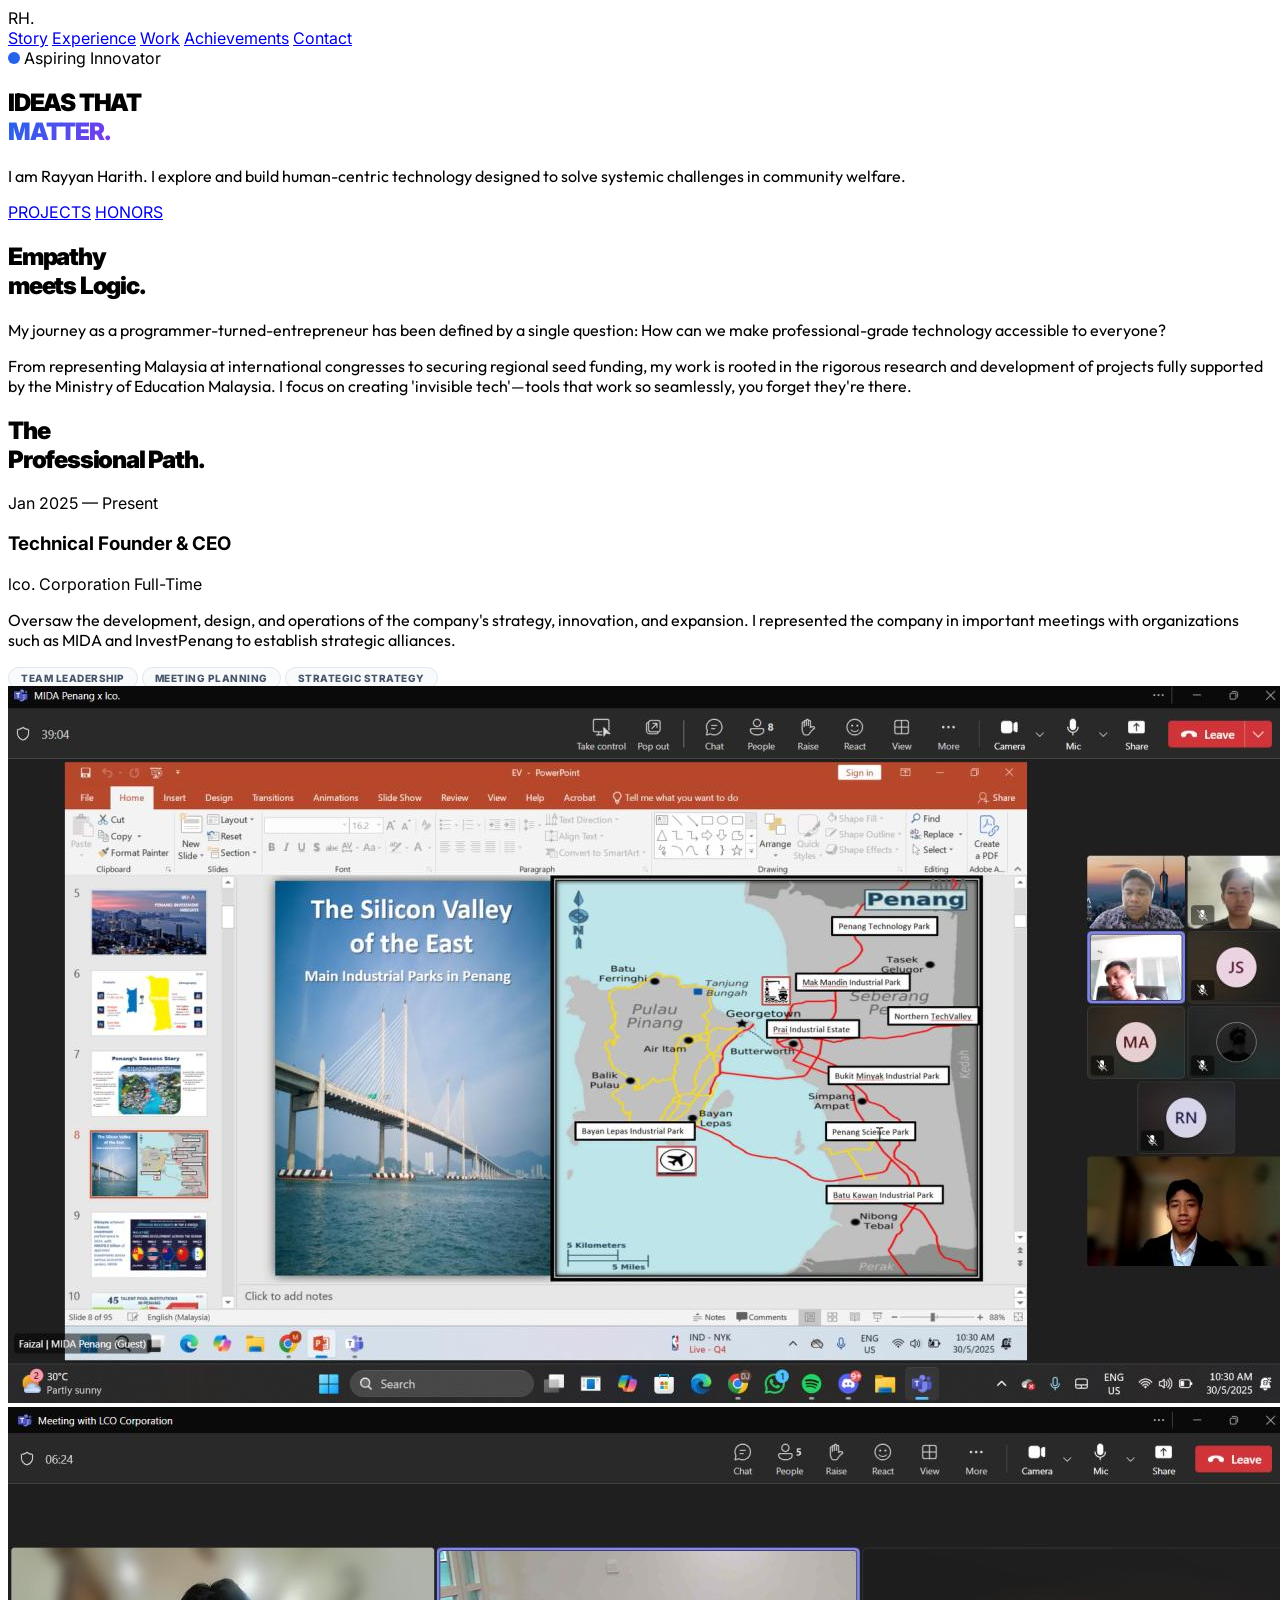
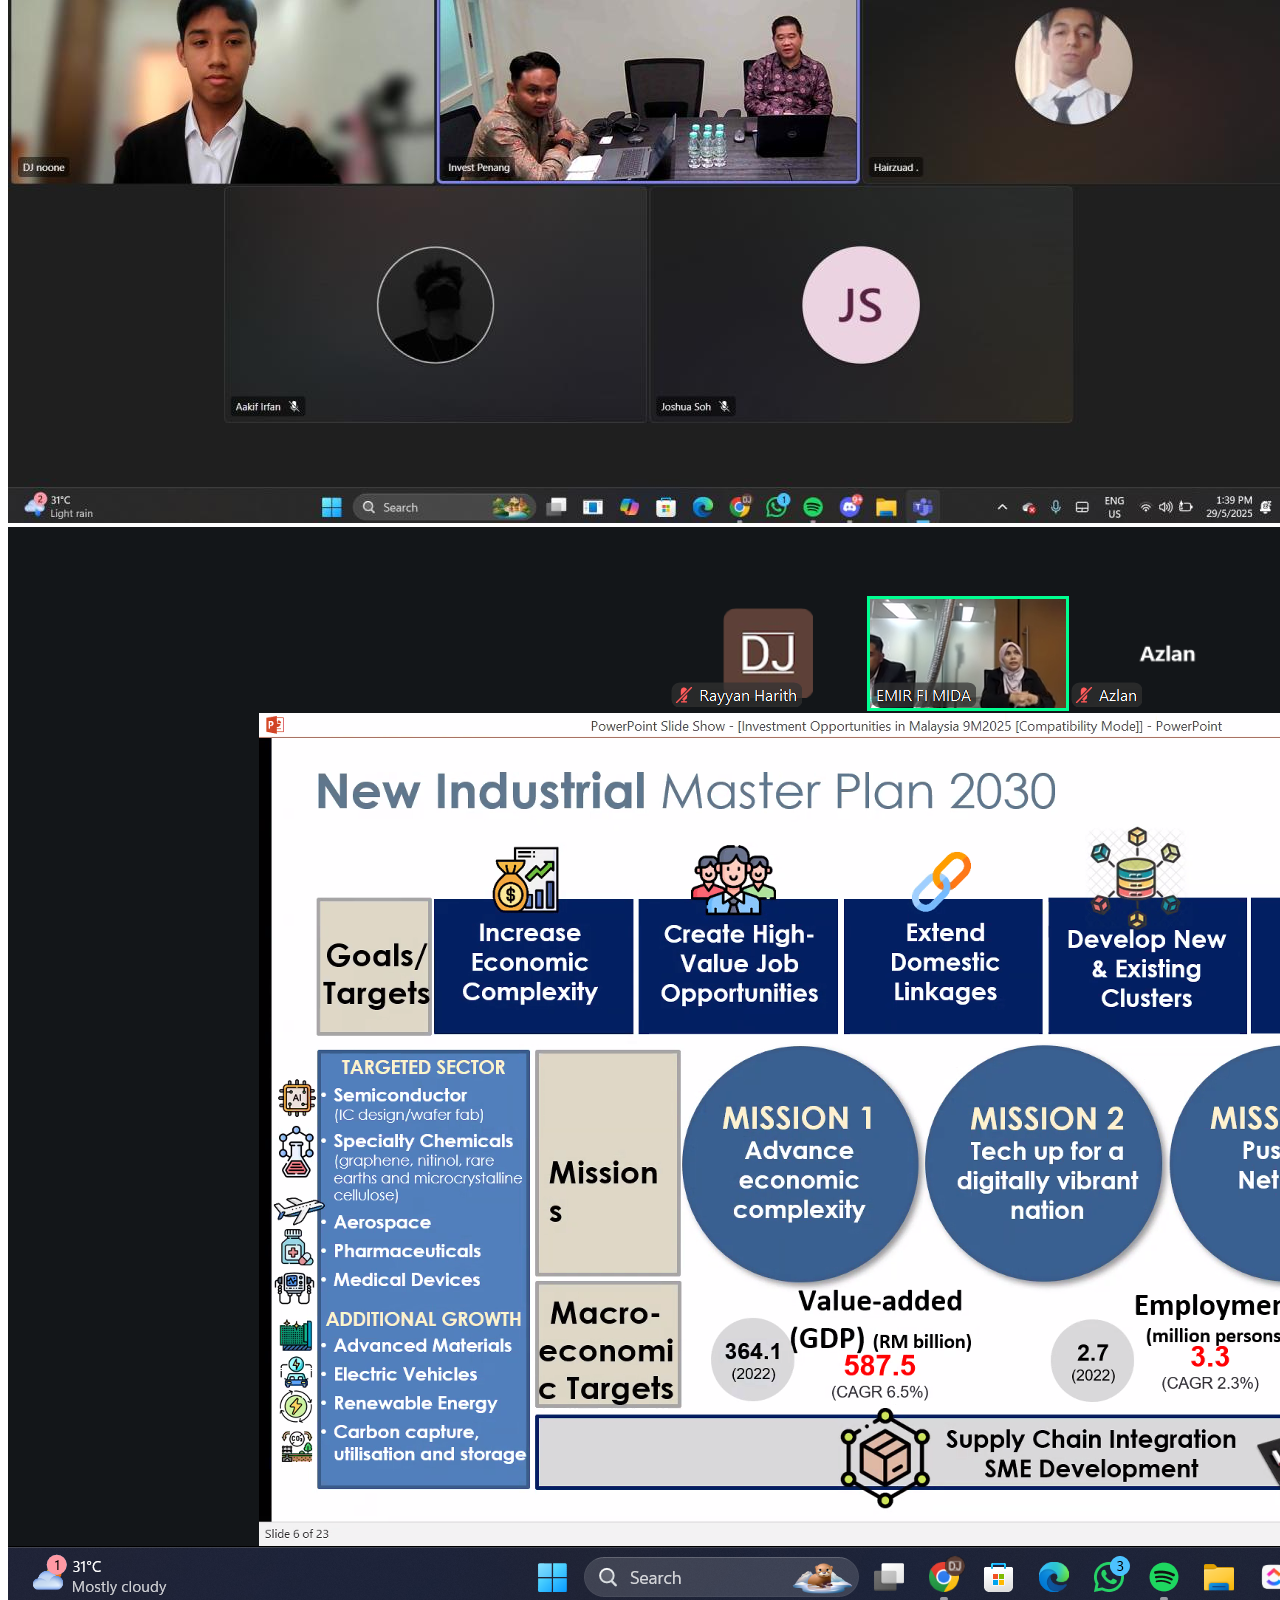
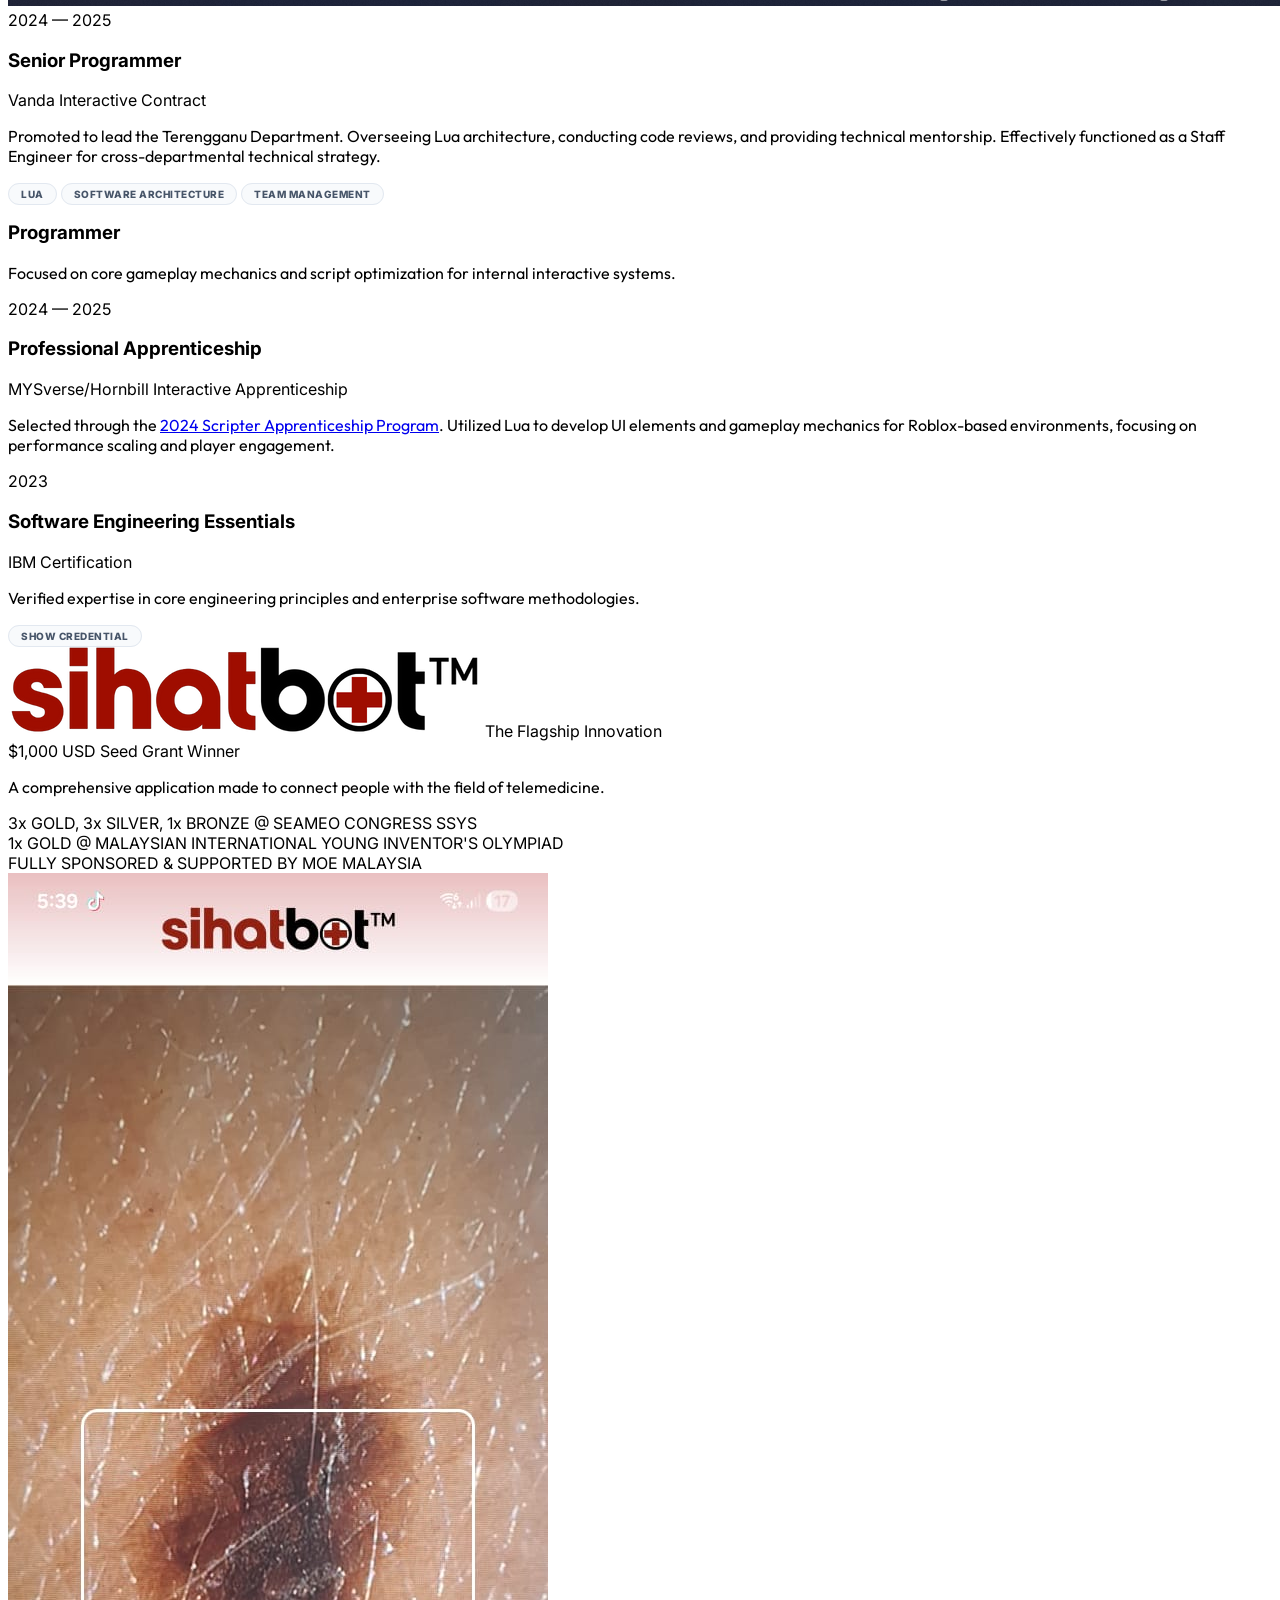
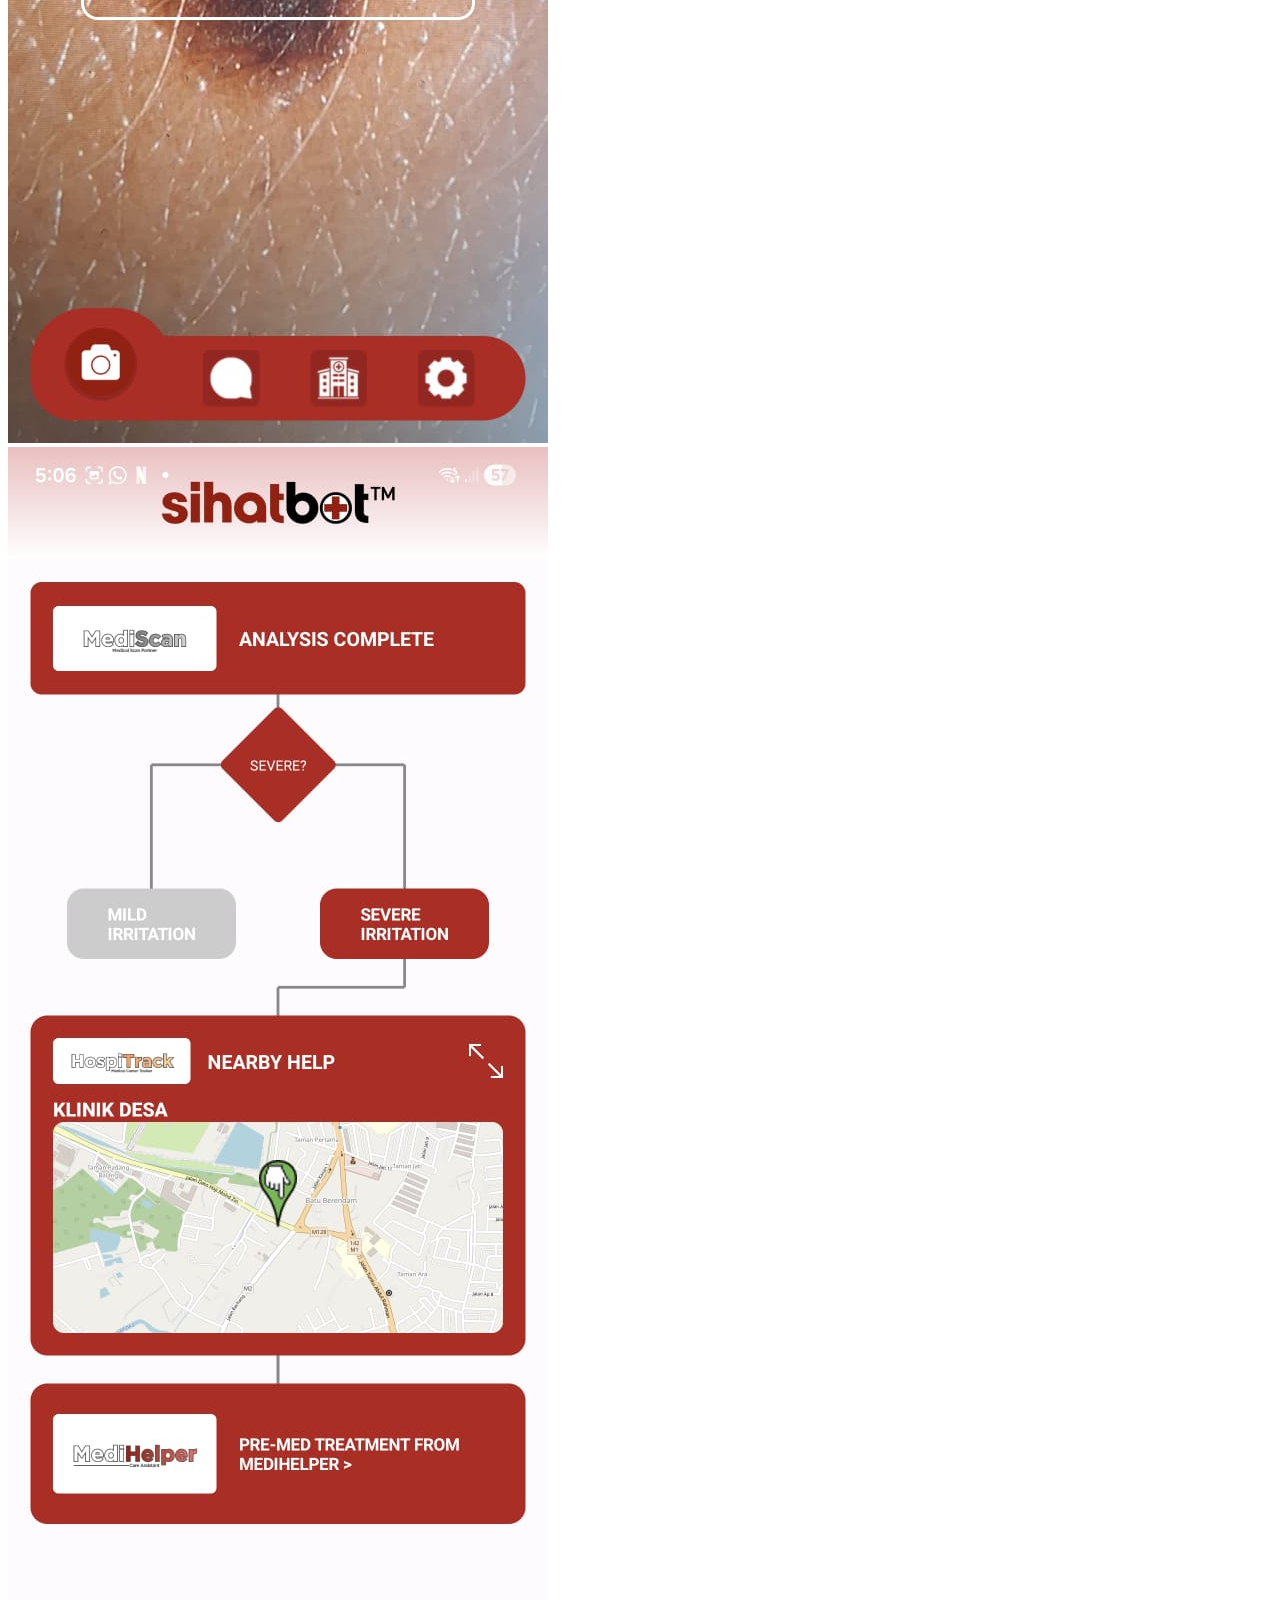
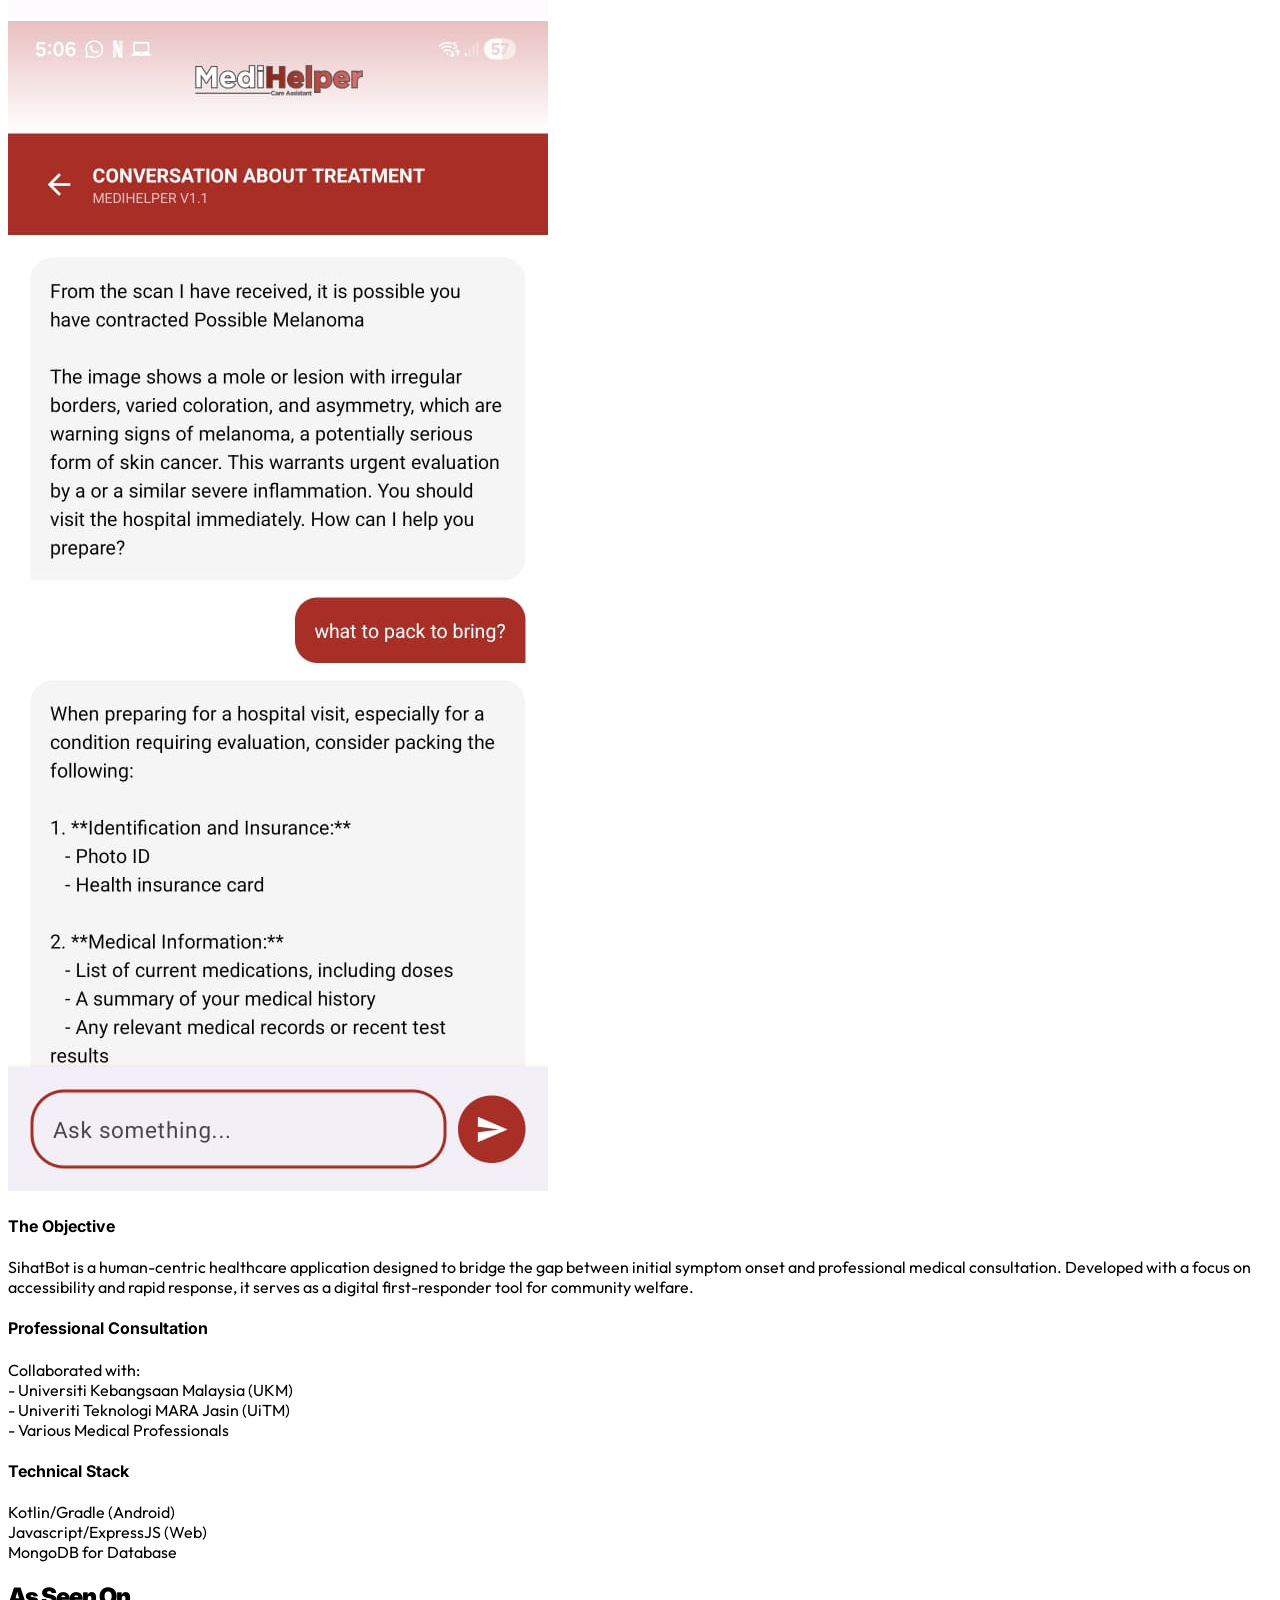
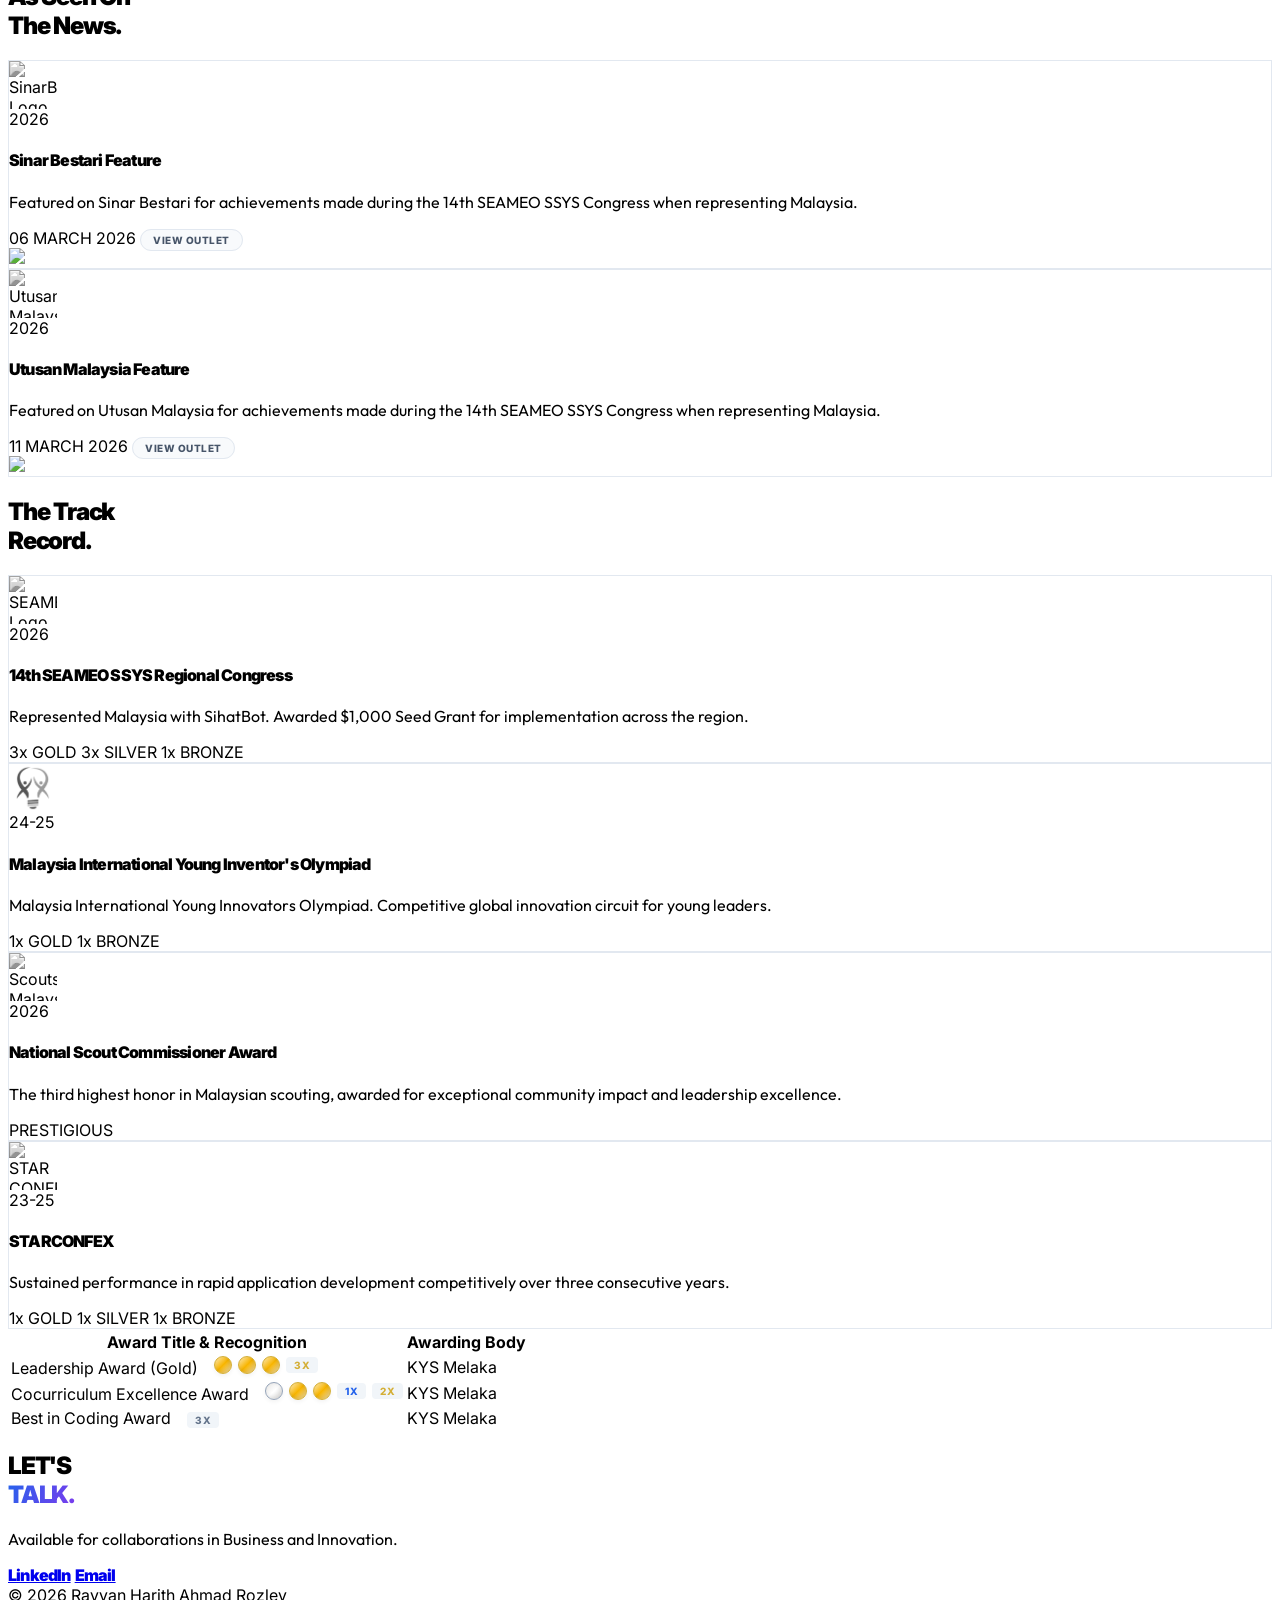
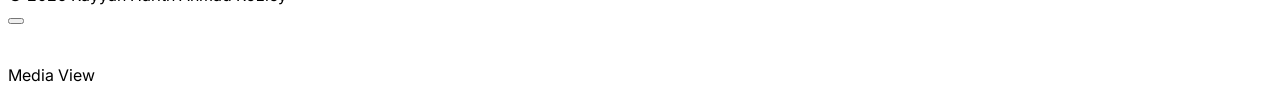
==== index.html @ 5ea983c1 "Update index.html" ====
<!DOCTYPE html>
<html lang="en">

<head>
    <meta charset="UTF-8">
    <meta name="viewport" content="width=device-width, initial-scale=1.0">
    <title>Rayyan Harith Ahmad Rozley</title>
    <script src="https://cdn.tailwindcss.com"></script>
    <script src="https://unpkg.com/lucide@latest"></script>
    <link rel="icon" type="image/png" href="/img/favicon.png">

    <meta name="description"
        content="Official site of Rayyan Harith Ahmad Rozley. CEO of lco. Corporation, Senior Programmer, Entrepreneur, Inventor, and student from Kolej Yayasan Saad Melaka.">
    <link rel="canonical" href="https://www.rayyanharith.me/" />

    <script type="application/ld+json">
{
  "@context": "https://schema.org",
  "@type": "Person",
  "name": "Rayyan Harith Ahmad Rozley",
  "givenName": "Rayyan Harith",
  "familyName": "Ahmad Rozley",
  "url": "https://www.rayyanharith.me/",
  "jobTitle": "CEO & Award-Winning Inventor",
  "worksFor": {
    "@type": "Organization",
    "name": "lco. Corporation",
    "alternateName": "lco."
  },
  "memberOf": [
    {
      "@type": "Organization",
      "name": "Kolej Yayasan Saad (KYS)",
      "alternateName": "KYS Melaka"
    },
    {
      "@type": "Organization",
      "name": "lco. Corporation"
    }
  ],
  "award": [
    "National Scout Commissioner Award",
    "SEAMEO Young Scientist 2026",
    "Multiple STEM Awards"
  ],
  "sameAs": [
    "https://www.kosmo.com.my/2026/04/01/kejayaan-besar-kysm-di-peringkat-asean/",
    "https://www.linkedin.com/in/rayyan-harith-ahmad-rozley-322770290/",
    "https://www.wikidata.org/wiki/Q138653544",
    "https://www.lcocorp.com/",
    "https://commons.wikimedia.org/wiki/File:Picture_of_Rayyan_Harith.jpg",
    "https://upload.wikimedia.org/wikipedia/commons/a/a6/Picture_of_Rayyan_Harith.jpg",
    "https://commons.wikimedia.org/wiki/File:Alt_Picture_of_Rayyan_Harith.jpg",
    "https://www.google.com/search?kgmid=/g/11n9d56kb6",
    "https://jpnmelaka.moe.gov.my/laporan-kejayaan/kolej-yayasan-saad-melaka-14th-regional-congress-search-for-seameo-young-scientists-ssys-2026",
    "https://www.utusan.com.my/nasional/2026/03/pelajar-kolej-yayasan-saad-cemerlang-saintis-muda-seameo-2026/",
    "https://sinarbestari.sinarharian.com.my/article/649173/sekolah-menengah/dua-pelajar-kysm-melaka-juara-ssys-2026-bukti-anak-malaysia-mampu-berinovasi/dua-pelajar-kysm-melaka-juara-ssys-2026-bukti-anak-malaysia-mampu-berinovasi"
  ],
  "description": "Rayyan Harith Ahmad Rozley is a multi-award winning student from Kolej Yayasan Saad Melaka and the Chief Executive Officer of lco. Corporation."
}
</script>

    <link
        href="https://fonts.googleapis.com/css2?family=Inter:wght@400;700;800;900&family=Outfit:wght@300;400;600&display=swap"
        rel="stylesheet">
    <link rel="stylesheet" href="style.css">
</head>

<body class="selection:bg-black selection:text-white">

    <!-- Minimalist Nav -->
    <nav
        class="fixed w-full z-50 bg-white/80 backdrop-blur-md border-b border-slate-100 py-6 px-8 md:px-16 flex justify-between items-center">
        <div class="text-4xl font-black tracking-tighter">RH<span class="text-blue-600">.</span></div>
        <div class="hidden md:flex space-x-12 text-[13px] font-bold uppercase tracking-widest">
            <a href="#about" class="nav-link">Story</a>
            <a href="#experience" class="nav-link">Experience</a>
            <a href="#projects" class="nav-link">Work</a>
            <a href="#awards" class="nav-link">Achievements</a>
            <a href="#contact"
                class="px-6 py-2 bg-black text-white rounded-full hover:bg-blue-600 transition-all">Contact</a>
        </div>
    </nav>

    <!-- Impact Hero -->
    <section class="min-h-screen flex flex-col justify-center px-8 md:px-16 pt-20">
        <div class="max-w-6xl">
            <div class="reveal active">
                <div class="flex items-center gap-3 mb-8">
                    <span class="big-dot"></span>
                    <span class="text-sm font-bold uppercase tracking-[0.3em] text-slate-400">Aspiring Innovator</span>
                </div>
                <h1 class="text-6xl md:text-[10vw] display-font leading-[0.9] mb-10">
                    IDEAS THAT <br><span class="text-pop">MATTER.</span>
                </h1>
                <div class="grid md:grid-cols-2 gap-10 items-end">
                    <p class="text-xl md:text-2xl body-font text-slate-500 leading-relaxed font-light">
                        I am Rayyan Harith. I explore and build <span class="text-black font-semibold">human-centric
                            technology</span> designed to solve systemic challenges in community welfare.
                    </p>
                    <div class="flex gap-6">
                        <a href="#projects"
                            class="text-sm font-black border-b-2 border-black pb-1 hover:text-blue-600 hover:border-blue-600 transition-all">PROJECTS</a>
                        <a href="#awards"
                            class="text-sm font-black border-b-2 border-black pb-1 hover:text-blue-600 hover:border-blue-600 transition-all">HONORS</a>
                    </div>
                </div>
            </div>
        </div>
    </section>

    <!-- Narrative Section -->
    <section id="about" class="py-32 px-8 md:px-16 bg-slate-50">
        <div class="max-w-6xl mx-auto grid md:grid-cols-2 gap-20">
            <div class="reveal">
                <h2 class="text-4xl md:text-5xl display-font mb-6">Empathy <br>meets Logic.</h2>
                <div class="h-1.5 w-24 bg-blue-600"></div>
            </div>
            <div class="reveal body-font text-lg text-slate-600 leading-relaxed space-y-6">
                <p>
                    My journey as a programmer-turned-entrepreneur has been defined
                    by a single question: How can we make professional-grade technology accessible to everyone?
                </p>
                <p>
                    From representing Malaysia at international congresses to securing regional seed funding, my work is
                    rooted in the rigorous research and development of projects fully supported by the <span
                        class="text-black font-bold">Ministry of
                        Education Malaysia</span>. I focus on creating 'invisible tech'—tools that work so seamlessly,
                    you forget
                    they're there.
                </p>
            </div>
        </div>
    </section>

    <!-- Experience Section -->
    <section id="experience" class="py-32 px-8 md:px-16 bg-white">
        <div class="max-w-6xl mx-auto">
            <!-- Section Header -->
            <div class="mb-20 reveal">
                <h2 class="text-5xl md:text-7xl display-font italic uppercase leading-none">The <br>Professional Path.
                </h2>
            </div>

            <div class="space-y-16">
                <!-- 1. Group CEO Role -->
                <div class="reveal grid md:grid-cols-12 gap-8 border-b border-slate-100 pb-16">
                    <div class="md:col-span-3">
                        <span class="text-sm font-black text-blue-600 uppercase tracking-widest">Jan 2025 —
                            Present</span>
                    </div>
                    <div class="md:col-span-9">
                        <div class="flex flex-wrap items-center gap-4 mb-4">
                            <h3 class="text-2xl font-black uppercase tracking-tight">Technical Founder & CEO</h3>
                            <div class="flex gap-2">
                                <span class="px-3 py-1 bg-blue-600 text-white text-[10px] font-bold rounded-full">lco.
                                    Corporation</span>
                                <span class="px-3 py-1 bg-slate-100 text-[10px] font-bold rounded-full">Full-Time</span>
                            </div>
                        </div>
                        <p class="body-font text-slate-500 max-w-2xl mb-6">
                            Oversaw the development, design, and operations of the company's strategy, innovation, and
                            expansion. I represented the company in important meetings with organizations such as MIDA
                            and InvestPenang to establish strategic alliances.
                        </p>

                        <div class="flex flex-wrap gap-2 mb-8">
                            <span class="skill-tag">Team Leadership</span>
                            <span class="skill-tag">Meeting Planning</span>
                            <span class="skill-tag">Strategic Strategy</span>
                        </div>

                        <!-- Meeting Gallery Grid -->
                        <div class="grid grid-cols-1 md:grid-cols-3 gap-4">
                            <!-- Image 1 -->
                            <div class="group relative aspect-video bg-slate-100 rounded-xl overflow-hidden border border-slate-200 cursor-pointer"
                                onclick="openLightbox(this)" data-title="Meeting with MIDA Penang"
                                data-desc="In this meeting with MIDA (Malaysian Investment Development Authority) Penang, we explored Penang’s strategic role in attracting foreign investors to Malaysia, with a strong focus on the rapidly evolving EV landscape and its integration potential.<br><br>Grateful for the valuable insights shared by:<br>- Mr. Muhammad Ghaddaffi Sardar Mohamed, Director – MIDA Penang">
                                <img src="/img/midapenang_image.png" alt="MIDA Meeting"
                                    class="w-full h-full object-cover group-hover:scale-105 transition-transform duration-500">
                                <div
                                    class="absolute inset-0 bg-black/20 opacity-0 group-hover:opacity-100 transition-opacity flex items-center justify-center">
                                    <i data-lucide="maximize-2" class="text-white w-5 h-5"></i>
                                </div>
                            </div>

                            <!-- Image 2 -->
                            <div class="group relative aspect-video bg-slate-100 rounded-xl overflow-hidden border border-slate-200 cursor-pointer"
                                onclick="openLightbox(this)" data-title="Meeting with InvestPenang"
                                data-desc="Discussed Malaysia's strategies to attract foreign investors and Penang's transformative role in growth.<br><br>Insights shared by:<br>- Mr. Lee Yoeu Chek, Vice President, Head – Manufacturing Development<br>- Mr. Muhammad Amirul Faiz Hussin, Executive – Manufacturing Development">
                                <img src="/img/investpenang_image.png" alt="InvestPenang Meeting"
                                    class="w-full h-full object-cover group-hover:scale-105 transition-transform duration-500">
                                <div
                                    class="absolute inset-0 bg-black/20 opacity-0 group-hover:opacity-100 transition-opacity flex items-center justify-center">
                                    <i data-lucide="maximize-2" class="text-white w-5 h-5"></i>
                                </div>
                            </div>

                            <!-- Image 3 -->
                            <div class="group relative aspect-video bg-slate-100 rounded-xl overflow-hidden border border-slate-200 cursor-pointer"
                                onclick="openLightbox(this)" data-title="MIDA Foreign Investment Division"
                                data-desc="Strategic discussion with the Foreign Investment Division of MIDA regarding matters about foreign investments and potential internation outreach with the UAE.<br><br>Insights shared by:<br>- Mdm. Siti Runiza Mohd. Zaini, Deputy Director – MIDA Foreign Investment Division<br>- Mr. Wan Ahmad Emir Faiz Hishamnuri, Administrative Officer – MIDA Foreign Investment Division">
                                <img src="/img/midafid_image.png" alt="MIDA FID"
                                    class="w-full h-full object-cover group-hover:scale-105 transition-transform duration-500">
                                <div
                                    class="absolute inset-0 bg-black/20 opacity-0 group-hover:opacity-100 transition-opacity flex items-center justify-center">
                                    <i data-lucide="maximize-2" class="text-white w-5 h-5"></i>
                                </div>
                            </div>
                        </div>
                    </div>
                </div>

                <!-- 2. Programming Career Path (Nested Timeline) -->
                <div class="reveal grid md:grid-cols-12 gap-8 border-b border-slate-100 pb-16">
                    <div class="md:col-span-3">
                        <span class="text-sm font-black text-slate-400 uppercase tracking-widest">2024 — 2025</span>
                    </div>

                    <div class="md:col-span-9">
                        <!-- Senior Role -->
                        <div class="relative pl-8 mb-12">
                            <div class="absolute left-0 top-3 bottom-[-48px] w-0.5 bg-slate-200"></div>
                            <div
                                class="absolute left-[-3px] top-3 w-2 h-2 rounded-full bg-blue-600 border-2 border-white ring-2 ring-blue-100">
                            </div>

                            <div class="flex flex-wrap items-center gap-3 mb-3">
                                <h3 class="text-2xl font-black uppercase tracking-tight">Senior Programmer</h3>
                                <div class="flex gap-2">
                                    <span
                                        class="px-3 py-1 bg-blue-600 text-white text-[10px] font-bold rounded-full">Vanda
                                        Interactive</span>
                                    <span
                                        class="px-3 py-1 bg-slate-100 text-[10px] font-bold rounded-full">Contract</span>
                                </div>
                            </div>

                            <p class="body-font text-slate-500 max-w-2xl text-sm leading-relaxed mb-4">
                                Promoted to lead the Terengganu Department. Overseeing Lua architecture, conducting code
                                reviews, and providing technical mentorship. Effectively functioned as a Staff Engineer
                                for cross-departmental technical strategy.
                            </p>
                            <div class="flex flex-wrap gap-2">
                                <span class="skill-tag">Lua</span>
                                <span class="skill-tag">Software Architecture</span>
                                <span class="skill-tag">Team Management</span>
                            </div>
                        </div>

                        <!-- Previous Role -->
                        <div class="relative pl-8">
                            <div
                                class="absolute left-[-3px] top-2 w-2 h-2 rounded-full bg-slate-300 border-2 border-white">
                            </div>
                            <h3 class="text-lg font-bold text-slate-700 uppercase tracking-tight mb-1">Programmer</h3>
                            <p class="body-font text-slate-400 max-w-2xl text-sm">
                                Focused on core gameplay mechanics and script optimization for internal interactive
                                systems.
                            </p>
                        </div>
                    </div>
                </div>

                <!-- 3. Apprenticeship -->
                <div class="reveal grid md:grid-cols-12 gap-8 border-b border-slate-100 pb-16">
                    <div class="md:col-span-3">
                        <span class="text-sm font-black text-slate-400 uppercase tracking-widest">2024 — 2025</span>
                    </div>
                    <div class="md:col-span-9">
                        <div class="flex flex-wrap items-center gap-3 mb-4">
                            <h3 class="text-2xl font-black uppercase tracking-tight">Professional Apprenticeship</h3>
                            <div class="flex gap-2">
                                <span
                                    class="px-3 py-1 bg-blue-600 text-white text-[10px] font-bold rounded-full">MYSverse/Hornbill
                                    Interactive</span>
                                <span
                                    class="px-3 py-1 bg-slate-100 text-[10px] font-bold rounded-full">Apprenticeship</span>
                            </div>
                        </div>
                        <p class="body-font text-slate-500 max-w-2xl mb-6">
                            Selected through the <u><a href="https://dev.mysver.se/sap-2024/">2024 Scripter
                                    Apprenticeship Program</a></u>. Utilized Lua to develop UI
                            elements and gameplay mechanics for Roblox-based environments, focusing on performance
                            scaling and player engagement.
                        </p>
                    </div>
                </div>

                <!-- 4. Certification -->
                <div class="reveal grid md:grid-cols-12 gap-8 pb-12">
                    <div class="md:col-span-3">
                        <span class="text-sm font-black text-slate-400 uppercase tracking-widest">2023</span>
                    </div>
                    <div class="md:col-span-9">
                        <div class="flex flex-wrap items-center gap-3 mb-4">
                            <h3 class="text-2xl font-black uppercase tracking-tight">Software Engineering Essentials
                            </h3>
                            <div class="flex gap-2">
                                <span
                                    class="px-3 py-1 bg-blue-600 text-white text-[10px] font-bold rounded-full">IBM</span>
                                <span
                                    class="px-3 py-1 bg-slate-100 text-[10px] font-bold rounded-full">Certification</span>
                            </div>
                        </div>
                        <p class="body-font text-slate-500 max-w-2xl mb-6">Verified expertise in core engineering
                            principles and enterprise software methodologies.</p>
                        <div class="flex">
                            <span
                                onclick="window.open('https://www.linkedin.com/redir/redirect/?url=https%3A%2F%2Fwww.credly.com%2Fbadges%2F07be7cfe-8c81-4274-99c1-b4c693d7b116%2Flinked_in_profile&urlhash=UsHH&isSdui=true&lipi=urn%3Ali%3Apage%3Ad_flagship3_profile_view_base%3B%2Bem3%2FqUQRXuaQZR1vy3fkg%3D%3D', '_blank')"
                                class="skill-tag inline-flex items-center gap-2 cursor-pointer hover:bg-slate-200 transition-colors">
                                Show Credential
                                <i data-lucide="external-link" class="w-3 h-3"></i>
                            </span>
                        </div>
                    </div>
                </div>
            </div>
        </div>
    </section>

    <!-- SihatBot Spotlight -->
    <section id="projects" class="py-32 px-8 md:px-16 bg-slate-50">
        <div class="max-w-6xl mx-auto">
            <div class="flex flex-col md:flex-row justify-between items-baseline mb-20 gap-4 reveal">
                <img src="/img/sihatbot_logo.png" alt="SihatBot" class="h-12 md:h-20 w-auto object-contain">
                <span class="text-sm font-bold text-blue-600 tracking-widest uppercase">The Flagship Innovation</span>
            </div>

            <div class="reveal">
                <div class="grid md:grid-cols-12 gap-12 items-start">
                    <div
                        class="md:col-span-7 bg-black text-white p-12 md:p-20 rounded-[2rem] relative overflow-hidden group">
                        <div class="absolute top-0 right-0 p-10 opacity-10 group-hover:opacity-20 transition-opacity">
                            <i data-lucide="heart-pulse" class="w-64 h-64"></i>
                        </div>
                        <div class="relative z-10">
                            <div class="flex items-center gap-6 mb-8">
                                <div
                                    class="inline-block px-4 py-3 border border-[#00bf63] text-[#00bf63] text-[10px] font-black uppercase tracking-widest rounded-full">
                                    $1,000 USD Seed Grant Winner
                                </div>
                            </div>
                            <p class="text-2xl md:text-3xl body-font font-light leading-tight mb-10">
                                A comprehensive application made to connect people with the field of telemedicine.
                            </p>
                            <div class="space-y-4 text-slate-400 font-bold text-sm mb-12">
                                <div class="flex items-center gap-4">
                                    <div class="w-2 h-2 bg-blue-500 rounded-full"></div>
                                    <span>3x GOLD, 3x SILVER, 1x BRONZE @ SEAMEO CONGRESS SSYS</span>
                                </div>
                                <div class="flex items-center gap-4">
                                    <div class="w-2 h-2 bg-blue-500 rounded-full"></div>
                                    <span>1x GOLD @ MALAYSIAN INTERNATIONAL YOUNG INVENTOR'S OLYMPIAD</span>
                                </div>
                                <div class="flex items-center gap-4">
                                    <div class="w-2 h-2 bg-blue-500 rounded-full"></div>
                                    <span>FULLY SPONSORED & SUPPORTED BY MOE MALAYSIA</span>
                                </div>
                            </div>

                            <div class="grid grid-cols-3 gap-4">
                                <div class="group relative aspect-[9/16] bg-slate-900 rounded-xl overflow-hidden border border-white/10 cursor-pointer"
                                    onclick="openLightbox(this)" data-title="MediScan Feature"
                                    data-desc="Utilizes the user's camera to assess surface-level injury/disease for it to be crosschecked with the database using a custom and fact-checked dataset.">
                                    <img src="/img/mediscan_image.png" alt="Interface 1"
                                        class="w-full h-full object-cover transition-transform duration-500 group-hover:scale-110">
                                    <div
                                        class="absolute inset-0 bg-blue-600/20 opacity-0 group-hover:opacity-100 transition-opacity flex items-center justify-center">
                                        <i data-lucide="maximize-2" class="text-white w-5 h-5"></i>
                                    </div>
                                </div>

                                <div class="group relative aspect-[9/16] bg-slate-900 rounded-xl overflow-hidden border border-white/10 cursor-pointer"
                                    onclick="openLightbox(this)" data-title="Telemedicine Connectivity"
                                    data-desc="Hospitrack uses the user's location to locate the nearest clinic or hospital should the scan output as severe for the user to seek further professional assistance.">
                                    <img src="/img/hospitrack_image.png" alt="Interface 3"
                                        class="w-full h-full object-cover transition-transform duration-500 group-hover:scale-110">
                                    <div
                                        class="absolute inset-0 bg-blue-600/20 opacity-0 group-hover:opacity-100 transition-opacity flex items-center justify-center">
                                        <i data-lucide="maximize-2" class="text-white w-5 h-5"></i>
                                    </div>
                                </div>

                                <div class="group relative aspect-[9/16] bg-slate-900 rounded-xl overflow-hidden border border-white/10 cursor-pointer"
                                    onclick="openLightbox(this)" data-title="AI Symptom Triage"
                                    data-desc="MediHelper, The core logic engine of SihatBot. This module guides users through a series of diagnostic questions to determine the severity of their condition using localized medical data.">
                                    <img src="/img/medihelper_image.png" alt="Interface 2"
                                        class="w-full h-full object-cover transition-transform duration-500 group-hover:scale-110">
                                    <div
                                        class="absolute inset-0 bg-blue-600/20 opacity-0 group-hover:opacity-100 transition-opacity flex items-center justify-center">
                                        <i data-lucide="maximize-2" class="text-white w-5 h-5"></i>
                                    </div>
                                </div>
                            </div>
                        </div>
                    </div>

                    <div class="md:col-span-5 space-y-8">
                        <div class="p-8 border-l-4 border-black bg-white shadow-sm">
                            <h4 class="font-black text-xs uppercase tracking-widest mb-4">The Objective</h4>
                            <p class="body-font text-slate-600">SihatBot is a human-centric healthcare application
                                designed to bridge the gap between initial symptom onset and professional medical
                                consultation. Developed with a focus on accessibility and rapid response, it serves as a
                                digital first-responder tool for community welfare.</p>
                        </div>
                        <div class="p-8 border-l-4 border-orange-600 bg-white shadow-sm">
                            <h4 class="font-black text-xs uppercase tracking-widest mb-4">Professional Consultation</h4>
                            <p class="body-font text-slate-600">Collaborated with:<br>- Universiti Kebangsaan Malaysia
                                (UKM)<br>- Univeriti Teknologi MARA Jasin (UiTM)<br>- Various Medical Professionals</p>
                        </div>
                        <div class="p-8 border-l-4 border-blue-600 bg-white shadow-sm">
                            <h4 class="font-black text-xs uppercase tracking-widest mb-4">Technical Stack</h4>
                            <p class="body-font text-slate-600">Kotlin/Gradle (Android)<br>Javascript/ExpressJS
                                (Web)<br>MongoDB for Database</p>
                        </div>
                    </div>
                </div>
            </div>
        </div>
    </section>

    <!--News Matrix-->
    <section id="news" class="py-32 px-8 md:px-16 bg-white pb-0">
        <div class="max-w-6xl mx-auto">
            <div class="mb-20 reveal">
                <h2 class="text-4xl md:text-6xl display-font uppercase leading-[1.1]">As Seen On <br>The News.</h2>
            </div>

            <div class="grid md:grid-cols-2 gap-3 lg:gap-3">
                <!-- Sinar Bestari -->
                <div class="glass-card p-10 md:p-14 rounded-[2.5rem] reveal">
                    <div class="flex justify-between items-start mb-12">
                        <div class="logo-container">
                            <img src="https://cdnt.netcoresmartech.com/188779/1771831612.png" alt="SinarBestari Logo"
                                class="logo-img">
                        </div>
                        <span class="font-black text-slate-300 text-lg">2026</span>
                    </div>
                    <h4 class="text-2xl display-font mb-4 uppercase tracking-tight">Sinar Bestari Feature
                    </h4>
                    <p class="text-base body-font text-slate-500 mb-8 leading-relaxed">Featured on Sinar Bestari for
                        achievements made during the 14th SEAMEO SSYS Congress when representing Malaysia.</p>
                    <div class="flex flex-wrap gap-3 mb-6">
                        <span
                            class="text-[10px] font-black px-5 py-1.5 bg-black text-white rounded-full tracking-widest">06
                            MARCH 2026</span>
                        <span
                            onclick="window.open('https://sinarbestari.sinarharian.com.my/article/649173/sekolah-menengah/dua-pelajar-kysm-melaka-juara-ssys-2026-bukti-anak-malaysia-mampu-berinovasi/dua-pelajar-kysm-melaka-juara-ssys-2026-bukti-anak-malaysia-mampu-berinovasi')"
                            class="skill-tag inline-flex items-center gap-2 cursor-pointer hover:bg-slate-200 transition-colors">
                            View Outlet
                            <i data-lucide="external-link" class="w-3 h-3"></i>
                        </span>
                    </div>
                    <div>
                        <img class="rounded-[1.6rem]"
                            src="https://www.sinarharian.com.my/sinarbestari/uploads/images/2026/03/06/3454867.jpg">
                    </div>
                </div>

                <!-- Utusan Malaysia -->
                <div class="glass-card p-10 md:p-14 rounded-[2.5rem] reveal">
                    <div class="flex justify-between items-start mb-12">
                        <div class="logo-container">
                            <img src="https://www.utusan.com.my/wp-content/uploads/Utusan_B_300x.png"
                                alt="Utusan Malaysia Logo" class="logo-img">
                        </div>
                        <span class="font-black text-slate-300 text-lg">2026</span>
                    </div>
                    <h4 class="text-2xl display-font mb-4 uppercase tracking-tight">Utusan Malaysia Feature
                    </h4>
                    <p class="text-base body-font text-slate-500 mb-8 leading-relaxed">Featured on Utusan Malaysia for
                        achievements made during the 14th SEAMEO SSYS Congress when representing Malaysia.</p>
                    <div class="flex flex-wrap gap-3 mb-6">
                        <span
                            class="text-[10px] font-black px-5 py-1.5 bg-black text-white rounded-full tracking-widest">11
                            MARCH 2026</span>
                        <span
                            onclick="window.open('https://www.utusan.com.my/nasional/2026/03/pelajar-kolej-yayasan-saad-cemerlang-saintis-muda-seameo-2026/')"
                            class="skill-tag inline-flex items-center gap-2 cursor-pointer hover:bg-slate-200 transition-colors">
                            View Outlet
                            <i data-lucide="external-link" class="w-3 h-3"></i>
                        </span>
                    </div>
                    <div>
                        <img class="rounded-[1.6rem]"
                            src="https://www.sinarharian.com.my/sinarbestari/uploads/images/2026/03/06/3454866.jpg">
                    </div>
                </div>

            </div>
        </div>
    </section>

    <!-- Award Matrix -->
    <section id="awards" class="py-32 px-8 md:px-16 bg-white">
        <div class="max-w-6xl mx-auto">
            <div class="mb-20 reveal">
                <h2 class="text-4xl md:text-6xl display-font uppercase leading-[1.1]">The Track <br>Record.</h2>
            </div>

            <div class="grid md:grid-cols-2 gap-3 lg:gap-3">
                <!-- 2026 SEAMEO -->
                <div class="glass-card p-10 md:p-14 rounded-[2.5rem] reveal">
                    <div class="flex justify-between items-start mb-12">
                        <div class="logo-container">
                            <img src="https://lh3.googleusercontent.com/proxy/OLLjUoA69Fh36Zj7sACT2csXGTgG4N8ayhgsHTQwrWd8i1yc2w5IFsLf5b7dxBhk3pfBNWncj-71tsNFvdXT3aP56Tjk3KYeU30"
                                alt="SEAMEO Logo" class="logo-img">
                        </div>
                        <span class="font-black text-slate-300 text-lg">2026</span>
                    </div>
                    <h4 class="text-2xl display-font mb-4 uppercase tracking-tight">14th SEAMEO SSYS Regional Congress
                    </h4>
                    <p class="text-base body-font text-slate-500 mb-8 leading-relaxed">Represented Malaysia with
                        SihatBot. Awarded $1,000 Seed Grant for implementation across the region.</p>
                    <div class="flex flex-wrap gap-3">
                        <span class="text-[10px] font-black px-4 py-1.5 text-white rounded-full bg-[#d4af37]">3x
                            GOLD</span>
                        <span class="text-[10px] font-black px-4 py-1.5 bg-slate-200 rounded-full">3x SILVER</span>
                        <span class="text-[10px] font-black px-4 py-1.5 bg-[#CD7F32]/20 text-[#CD7F32] rounded-full">1x
                            BRONZE</span>
                    </div>
                </div>

                <!-- MIYIO Award -->
                <div class="glass-card p-10 md:p-14 rounded-[2.5rem] reveal">
                    <div class="flex justify-between items-start mb-12">
                        <div class="logo-container">
                            <img src="/img/miyio_icon.png" alt="MIYIO Logo" class="logo-img"
                                onerror="this.parentElement.innerHTML='<div class=\'placeholder-box\'><i data-lucide=\'award\' class=\'w-8 h-8\'></i></div>'; lucide.createIcons();">
                        </div>
                        <span class="font-black text-slate-300 text-lg">24-25</span>
                    </div>
                    <h4 class="text-2xl display-font mb-4 uppercase tracking-tight">Malaysia International Young
                        Inventor's Olympiad</h4>
                    <p class="text-base body-font text-slate-500 mb-8 leading-relaxed">Malaysia International Young
                        Innovators Olympiad. Competitive global innovation circuit for young leaders.</p>
                    <div class="flex flex-wrap gap-3">
                        <span class="text-[10px] font-black px-4 py-1.5 text-white rounded-full bg-[#d4af37]">1x
                            GOLD</span>
                        <span class="text-[10px] font-black px-4 py-1.5 bg-[#CD7F32]/20 text-[#CD7F32] rounded-full">1x
                            BRONZE</span>
                    </div>
                </div>

                <!-- National Scout Chief Commissioner Award -->
                <div class="glass-card p-10 md:p-14 rounded-[2.5rem] reveal">
                    <div class="flex justify-between items-start mb-12">
                        <div class="logo-container">
                            <img src="https://media.licdn.com/dms/image/v2/C560BAQGNcKB_sZFB7w/company-logo_200_200/company-logo_200_200/0/1631374316006?e=2147483647&v=beta&t=JUTVkZVYOFkhS-wJXy0B7hjjailAsAqdxQZGSPlB6pk"
                                alt="Scouts Malaysia Logo" class="logo-img">
                        </div>
                        <span class="font-black text-slate-300 text-lg">2026</span>
                    </div>
                    <h4 class="text-2xl display-font mb-4 uppercase tracking-tight">National Scout Commissioner Award
                    </h4>
                    <p class="text-base body-font text-slate-500 mb-8 leading-relaxed">The third highest honor in
                        Malaysian
                        scouting, awarded for exceptional community impact and leadership excellence.</p>
                    <div class="flex flex-wrap gap-3">
                        <span
                            class="text-[10px] font-black px-5 py-1.5 bg-black text-white rounded-full tracking-widest">PRESTIGIOUS</span>
                    </div>
                </div>

                <!-- STAR CONFEX Card -->
                <div class="glass-card p-10 md:p-14 rounded-[2.5rem] reveal">
                    <div class="flex justify-between items-start mb-12">
                        <div class="logo-container">
                            <img src="https://encrypted-tbn0.gstatic.com/images?q=tbn:ANd9GcSdrawi2sYJzV_8bQtVy1bQ2h7KhphhF8YEBg&s"
                                alt="STAR CONFEX Logo" class="logo-img">
                        </div>
                        <span class="font-black text-slate-300 text-lg">23-25</span>
                    </div>
                    <h4 class="text-2xl display-font mb-4 uppercase tracking-tight">STARCONFEX</h4>
                    <p class="text-base body-font text-slate-500 mb-8 leading-relaxed">Sustained performance in rapid
                        application development competitively over three consecutive years.</p>
                    <div class="flex flex-wrap gap-3">
                        <span class="text-[10px] font-black px-4 py-1.5 text-white rounded-full bg-[#d4af37]">1x
                            GOLD</span>
                        <span class="text-[10px] font-black px-4 py-1.5 bg-slate-200 rounded-full">1x SILVER</span>
                        <span class="text-[10px] font-black px-4 py-1.5 bg-[#CD7F32]/20 text-[#CD7F32] rounded-full">1x
                            BRONZE</span>
                    </div>
                </div>
            </div>

            <!-- Aggregated School Table -->
            <div class="mt-28 overflow-x-auto reveal">
                <table class="w-full text-left border-collapse">
                    <thead>
                        <tr
                            class="border-b-2 border-black text-[10px] font-black uppercase tracking-[0.2em] text-slate-400">
                            <th class="py-4">Award Title & Recognition</th>
                            <th class="py-4">Awarding Body</th>
                        </tr>
                    </thead>
                    <tbody class="text-sm font-bold">
                        <tr class="border-b border-slate-100">
                            <td class="py-8">
                                <div class="flex items-center gap-3">
                                    <span>Leadership Award (Gold)</span>
                                    <div class="medal-container">
                                        <span class="medal medal-gold"></span>
                                        <span class="medal medal-gold"></span>
                                        <span class="medal medal-gold"></span>
                                        <span style="color: #d4af37;" class="tag-text"
                                            data-tooltip="3x Gold Medals">3X</span>
                                    </div>
                                </div>
                            </td>
                            <td class="py-8">KYS Melaka</td>
                        </tr>
                        <tr class="border-b border-slate-100">
                            <td class="py-8">
                                <div class="flex items-center gap-3">
                                    <span>Cocurriculum Excellence Award</span>
                                    <div class="medal-container">
                                        <span class="medal medal-platinum"></span>
                                        <span class="medal medal-gold"></span>
                                        <span class="medal medal-gold"></span>
                                        <span style="color: #2563eb;" class="tag-text italic"
                                            data-tooltip="1x Platinum Medal">1X</span>
                                        <span style="color: #d4af37;" class="tag-text italic"
                                            data-tooltip="2x Gold Medals">2X</span>
                                    </div>
                                </div>
                            </td>
                            <td class="py-8">KYS Melaka</td>
                        </tr>
                        <tr class="border-b border-slate-100">
                            <td class="py-3">
                                <div class="flex items-center gap-">
                                    <span>Best in Coding Award</span>
                                    <div class="medal-container">
                                        <span style="color: #64748b;" class="tag-text"
                                            data-tooltip="3 Consecutive Years: 23-25">3X</span>
                                    </div>
                                </div>
                            </td>
                            <td class="py-8">KYS Melaka</td>
                        </tr>
                    </tbody>
                </table>
            </div>
        </div>
    </section>

    <!-- Final CTA -->
    <section id="contact" class="py-32 px-8 md:px-16 bg-white text-center">
        <div class="max-w-4xl mx-auto">
            <h2 class="text-5xl md:text-[8vw] display-font mb-12 leading-none">LET'S <br><span
                    class="text-pop">TALK.</span></h2>
            <p class="text-xl body-font text-slate-500 mb-12">Available for collaborations in Business and Innovation.
            </p>
            <div class="flex flex-col md:flex-row justify-center gap-6">
                <a href="https://www.linkedin.com/in/rayyan-harith-ahmad-rozley-322770290/" target="_blank"
                    class="px-10 py-5 bg-black text-white display-font text-sm uppercase tracking-widest hover:bg-blue-600 transition-all rounded-full">LinkedIn</a>
                <a href="mailto:djnoone175@gmail.com"
                    class="px-10 py-5 bg-white border-2 border-black text-black display-font text-sm uppercase tracking-widest hover:bg-slate-100 transition-all rounded-full">Email</a>
            </div>
        </div>
    </section>

    <footer
        class="py-12 border-t border-slate-100 text-center text-[10px] font-bold uppercase tracking-[0.2em] text-slate-400">
        © 2026 Rayyan Harith Ahmad Rozley
    </footer>

    <div id="lightbox" class="fixed inset-0 z-[100] hidden flex items-center justify-center p-4 md:p-10">
        <div class="absolute inset-0 bg-black/95 backdrop-blur-sm" onclick="closeLightbox()"></div>

        <div
            class="relative bg-[#1a1c1e] w-full max-w-6xl rounded-2xl overflow-hidden flex flex-col md:flex-row shadow-2xl border border-white/10 animate-in fade-in zoom-in duration-300">
            <button onclick="closeLightbox()"
                class="absolute top-4 right-4 z-10 text-white/50 hover:text-white transition-colors">
                <i data-lucide="x" class="w-8 h-8"></i>
            </button>

            <div class="w-full md:w-2/3 bg-black flex items-center justify-center">
                <img id="lightbox-img" src="" class="max-w-full max-h-[80vh] object-contain">
            </div>

            <div class="w-full md:w-1/3 p-8 md:p-12 text-white overflow-y-auto">
                <h2 id="lightbox-title" class="text-2xl font-bold mb-6 text-white"></h2>
                <div id="lightbox-desc" class="text-slate-400 leading-relaxed body-font text-sm"></div>

                <div class="mt-12 flex justify-between items-center border-t border-white/10 pt-6">
                    <span class="text-[10px] uppercase tracking-widest text-slate-500 font-bold">Media View</span>
                </div>
            </div>
        </div>
    </div>

    <!-- Custom Scripts -->
    <script src="script.js"></script>
</body>

</html>
---- style.css ----
:root {
    --primary: #000000;
    --accent: #2563eb;
    --bg: #ffffff;
    --gold: #d4af37;
    --platinum: #e5e4e2;
    --silver: #bfc1c2;
    --bronze: #CD7F32;
}

body {
    font-family: 'Inter', 'Arial', sans-serif;
    background-color: var(--bg);
    color: var(--primary);
    scroll-behavior: smooth;
}

.display-font { 
    font-family: 'Inter', sans-serif; 
    font-weight: 900; 
    letter-spacing: -0.05em; 
}

.body-font { 
    font-family: 'Outfit', sans-serif; 
}

/* Scroll Revel Animations */
.reveal {
    opacity: 0;
    transform: translateY(20px);
    transition: all 0.6s cubic-bezier(0.22, 1, 0.36, 1);
}

.reveal.active {
    opacity: 1;
    transform: translateY(0);
}

/* Accordion Styles */
.accordion-item.active .accordion-icon {
    transform: rotate(180deg);
}

.accordion-item.active .accordion-header h3 {
    color: var(--accent);
}

.accordion-header {
    cursor: pointer;
    border: none;
    background: transparent;
    outline: none !important;
}

/* Card Designs */
.glass-card {
    background: #ffffff;
    border: 1px solid #e2e8f0;
    transition: all 0.3s ease;
}

.glass-card:hover {
    border-color: #000000;
    box-shadow: 0 20px 40px -10px rgba(0,0,0,0.05);
}

.text-pop {
    background: linear-gradient(120deg, #2563eb 0%, #7c3aed 100%);
    background-clip: text;
    -webkit-text-fill-color: transparent;
}

/* Nav Hover Effects */
.nav-link {
    position: relative;
}

.nav-link::after {
    content: '';
    position: absolute;
    width: 0;
    height: 2px;
    bottom: -4px;
    left: 0;
    background-color: #000;
    transition: width 0.3s ease;
}

.nav-link:hover::after { 
    width: 100%; 
}

/* Experience Tags */
.skill-tag {
    font-size: 10px;
    font-weight: 800;
    padding: 4px 12px;
    background: #f8fafc;
    border: 1px solid #e2e8f0;
    color: #475569;
    border-radius: 99px;
    text-transform: uppercase;
    letter-spacing: 0.05em;
}

/* Medal & Indicator Styles */
.medal-container {
    display: inline-flex;
    gap: 6px;
    align-items: center;
    margin-left: 12px;
}

.medal {
    width: 16px;
    height: 16px;
    border-radius: 50%;
    display: inline-block;
    box-shadow: inset -2px -2px 4px rgba(0,0,0,0.1), 0 2px 4px rgba(0,0,0,0.05);
}

.medal-gold { background: linear-gradient(135deg, #fceabb 0%, #f8b500 50%, #fceabb 100%); border: 1px solid #d4af37; }
.medal-platinum { background: linear-gradient(135deg, #e5e4e2 0%, #ffffff 50%, #e5e4e2 100%); border: 1px solid #94a3b8; }
.medal-silver { background: linear-gradient(135deg, #bfc1c2 0%, #ffffff 50%, #bfc1c2 100%); border: 1px solid #a1a1aa; }
.medal-bronze { background: linear-gradient(135deg, #CD7F32 0%, #f5af19 50%, #CD7F32 100%); border: 1px solid #8B4513; }

.tag-text {
    font-size: 10px;
    font-weight: 800;
    padding: 2px 8px;
    background: #f1f5f9;
    color: #64748b;
    border-radius: 4px;
    text-transform: uppercase;
    letter-spacing: 0.05em;
    position: relative;
    cursor: help;
}

/* Tooltip Implementation */
.tag-text::before {
    content: attr(data-tooltip);
    position: absolute;
    bottom: 125%;
    left: 50%;
    transform: translateX(-50%);
    background: #000;
    color: #fff;
    padding: 4px 10px;
    border-radius: 6px;
    font-size: 10px;
    font-weight: 700;
    white-space: nowrap;
    opacity: 0;
    visibility: hidden;
    transition: all 0.2s ease;
    pointer-events: none;
    z-index: 50;
    box-shadow: 0 4px 12px rgba(0,0,0,0.15);
}

.tag-text:hover::before {
    opacity: 1;
    visibility: visible;
    bottom: 140%;
}

.big-dot {
    height: 12px;
    width: 12px;
    background-color: #2563eb;
    border-radius: 50%;
    display: inline-block;
}

/* Image & Logo Containers */
.logo-container {
    width: 48px;
    height: 48px;
    display: flex;
    align-items: center;
    justify-content: center;
    overflow: hidden;
}

.logo-img {
    width: 100%;
    height: 100%;
    object-fit: contain;
    filter: grayscale(1);
    transition: filter 0.5s ease;
}

.glass-card:hover .logo-img {
    filter: grayscale(0);
}

.placeholder-box {
    width: 48px;
    height: 48px;
    background: #f1f5f9;
    border-radius: 8px;
    display: flex;
    align-items: center;
    justify-content: center;
    color: #cbd5e1;
    transition: all 0.3s ease;
}

.glass-card:hover .placeholder-box {
    background: #000;
    color: #fff;
}

/* Lightbox Specific Styles */
#lightbox {
    transition: all 0.3s ease-in-out;
}

#lightbox-desc {
    font-family: 'Outfit', sans-serif;
}

/* Custom scrollbar for the description side */
#lightbox .overflow-y-auto::-webkit-scrollbar {
    width: 4px;
}

#lightbox .overflow-y-auto::-webkit-scrollbar-track {
    background: transparent;
}

#lightbox .overflow-y-auto::-webkit-scrollbar-thumb {
    background: rgba(255, 255, 255, 0.1);
    border-radius: 10px;
}

@keyframes zoom-in {
    from { opacity: 0; transform: scale(0.95); }
    to { opacity: 1; transform: scale(1); }
}

.animate-in {
    animation: zoom-in 0.3s ease-out forwards;
}
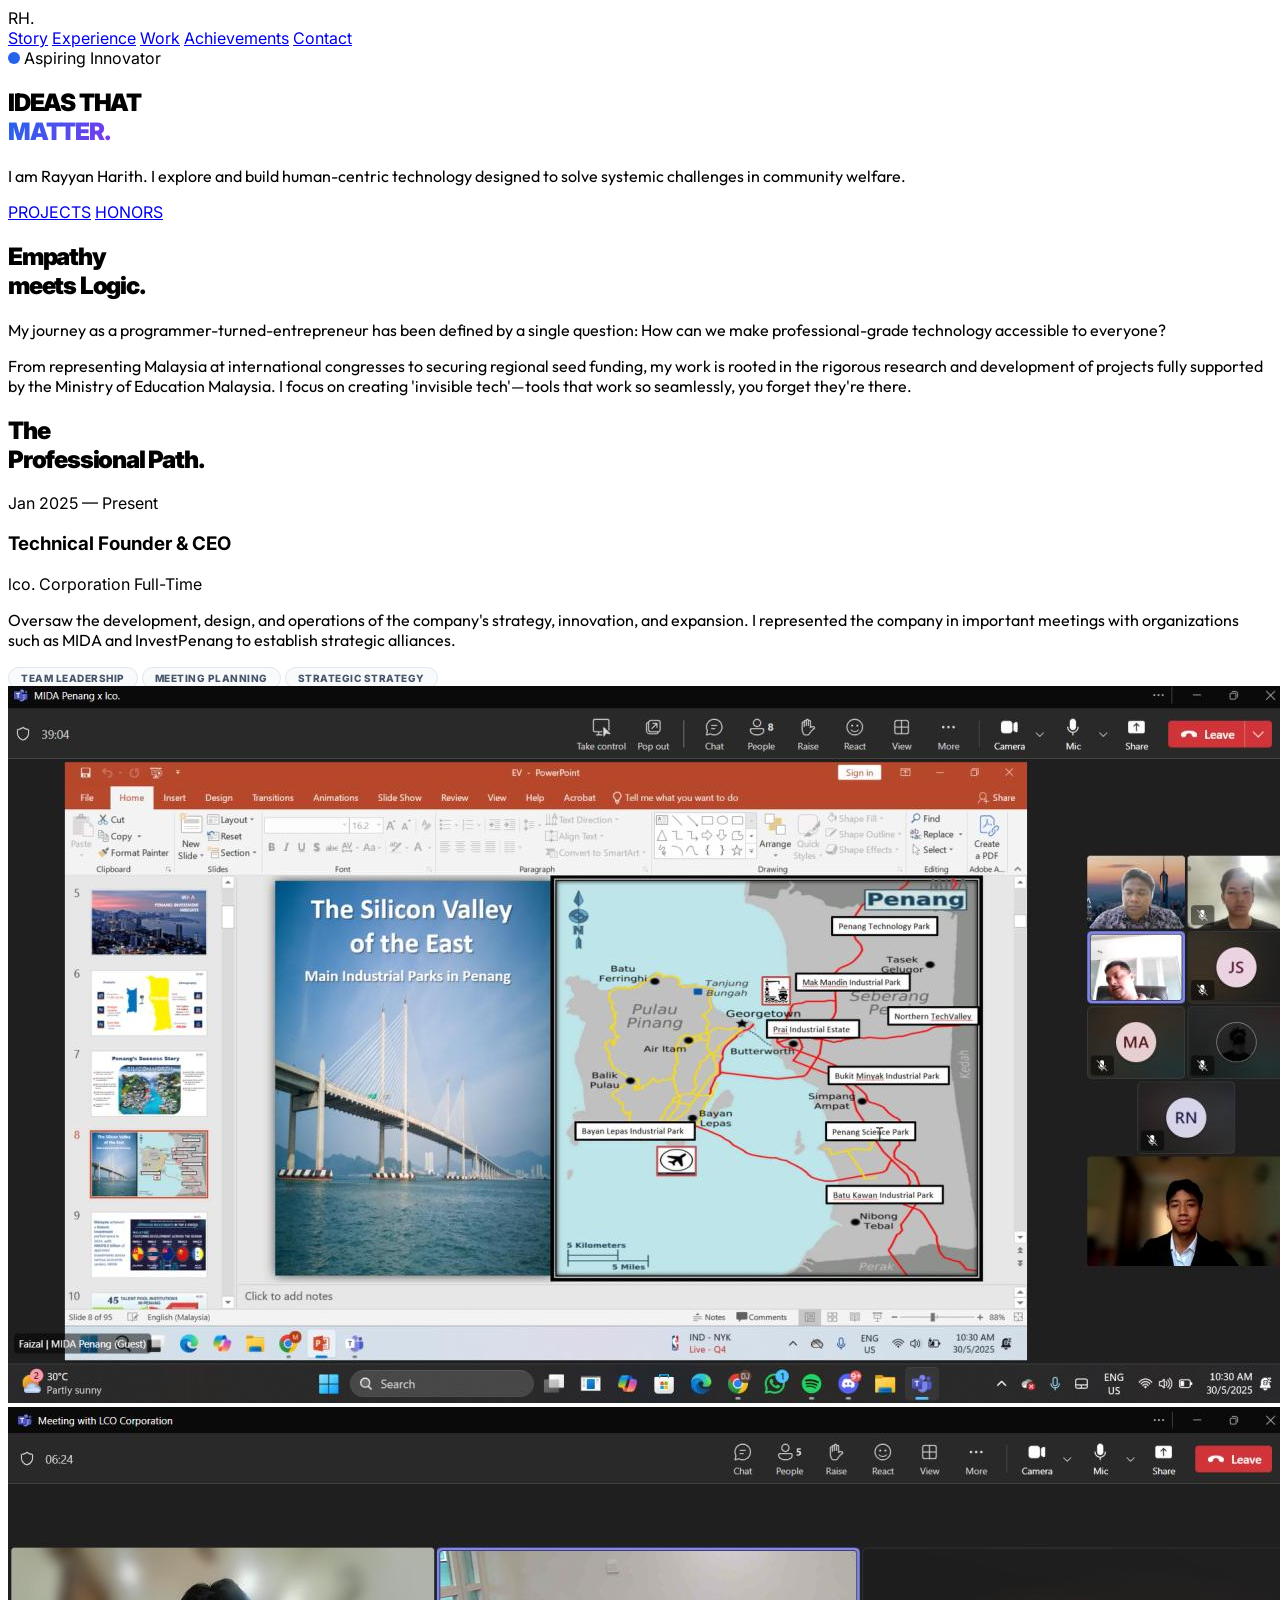
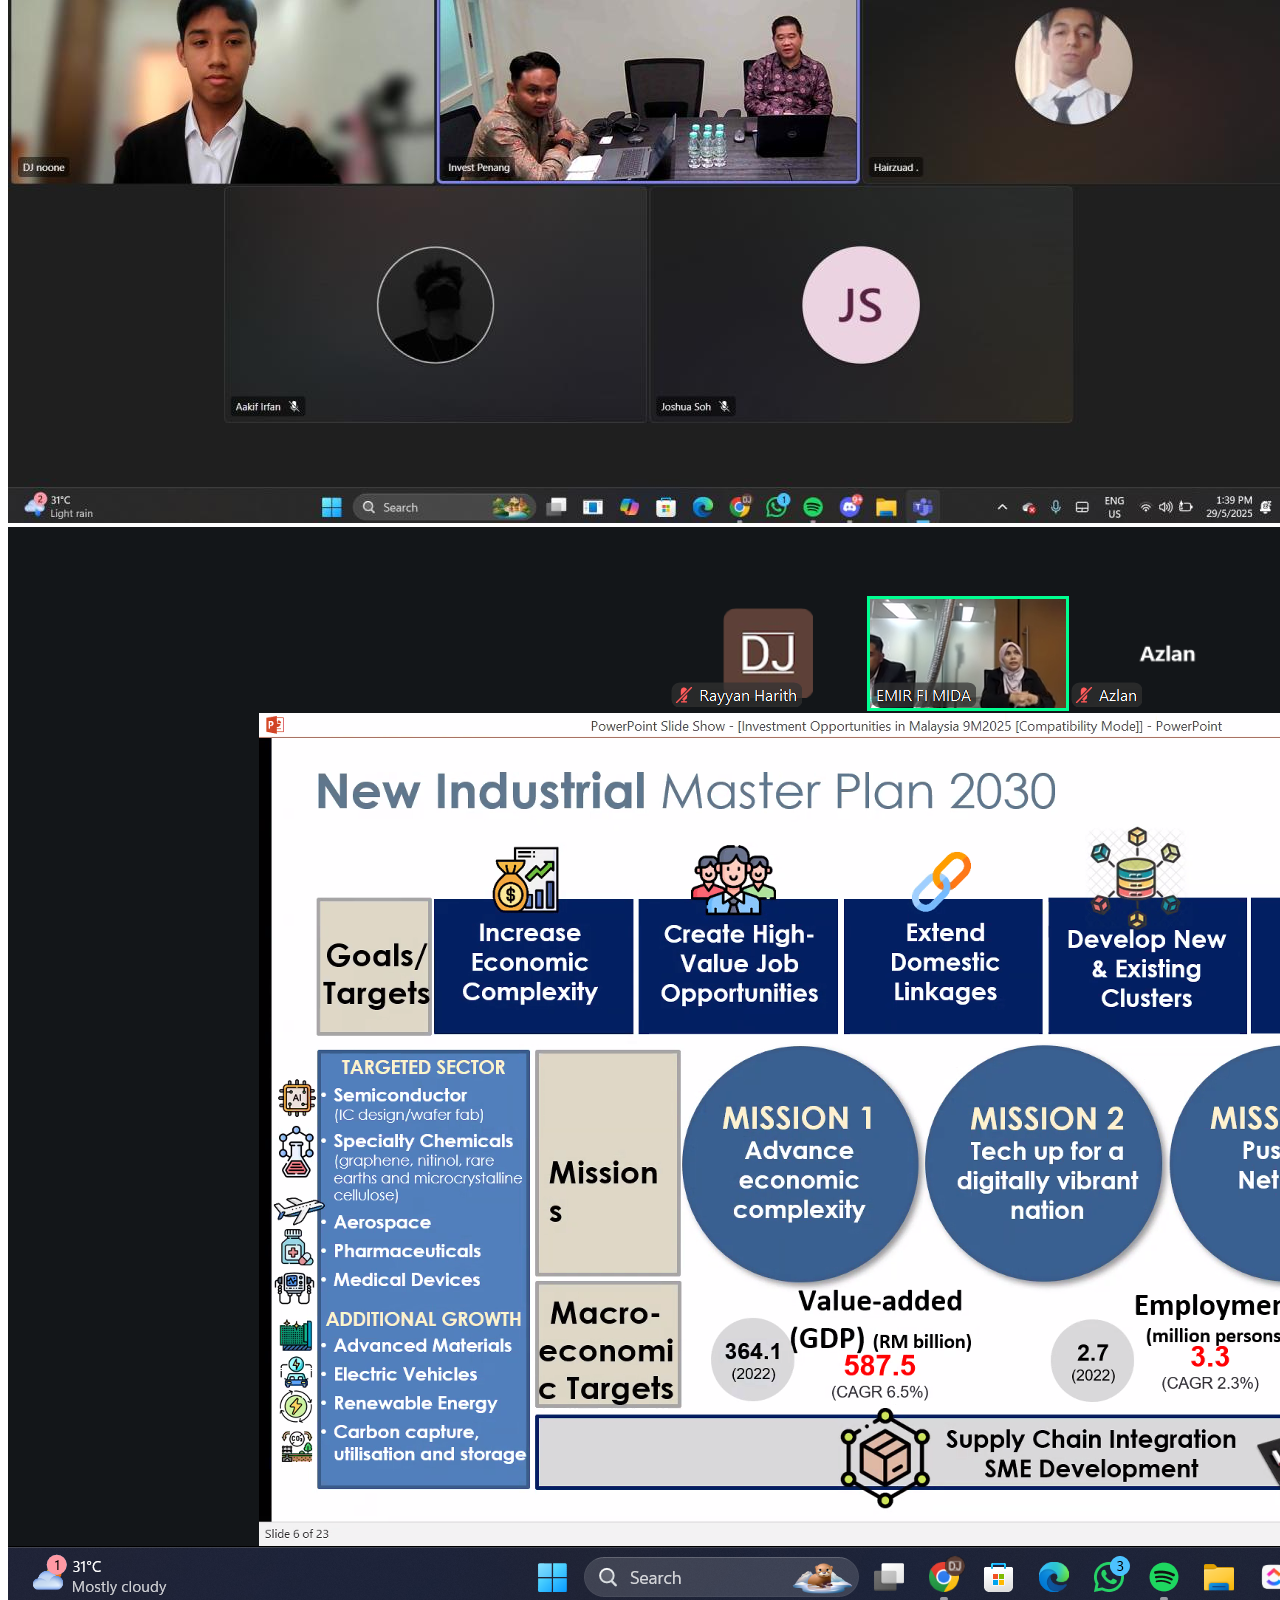
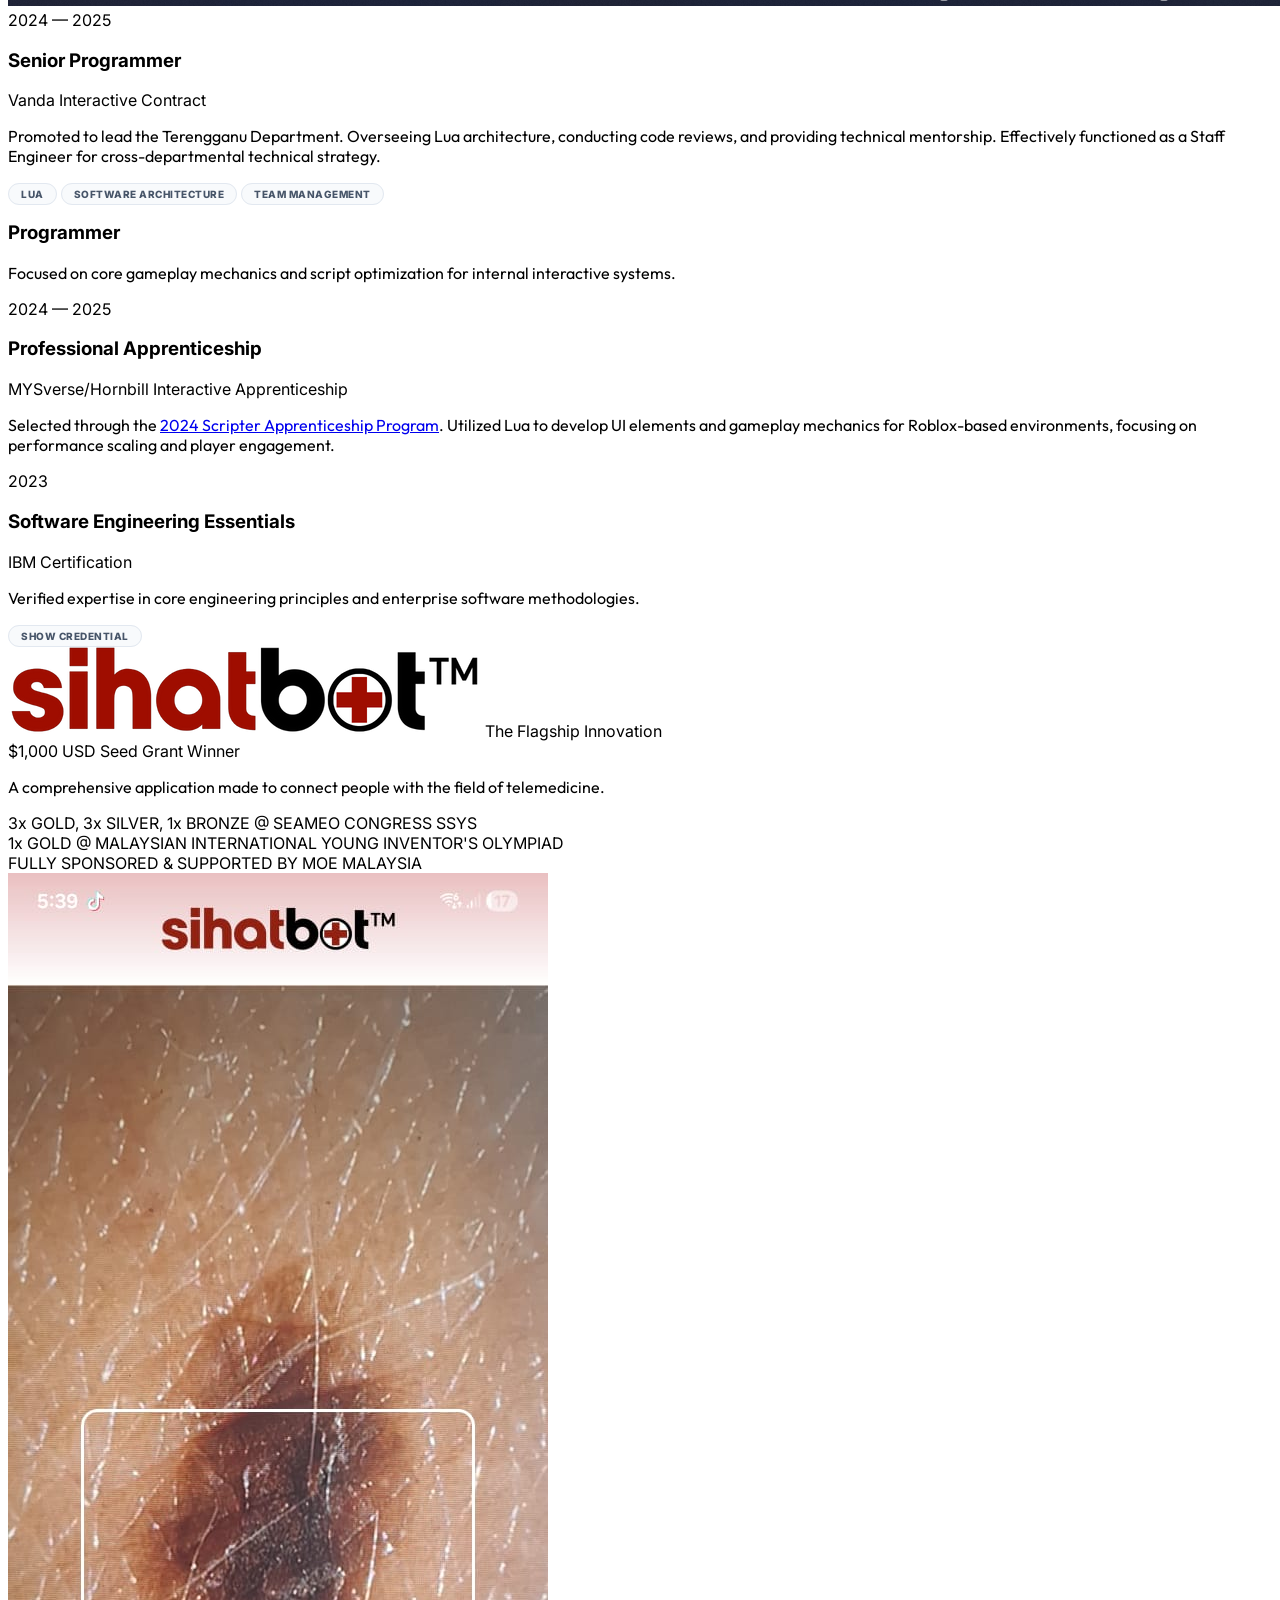
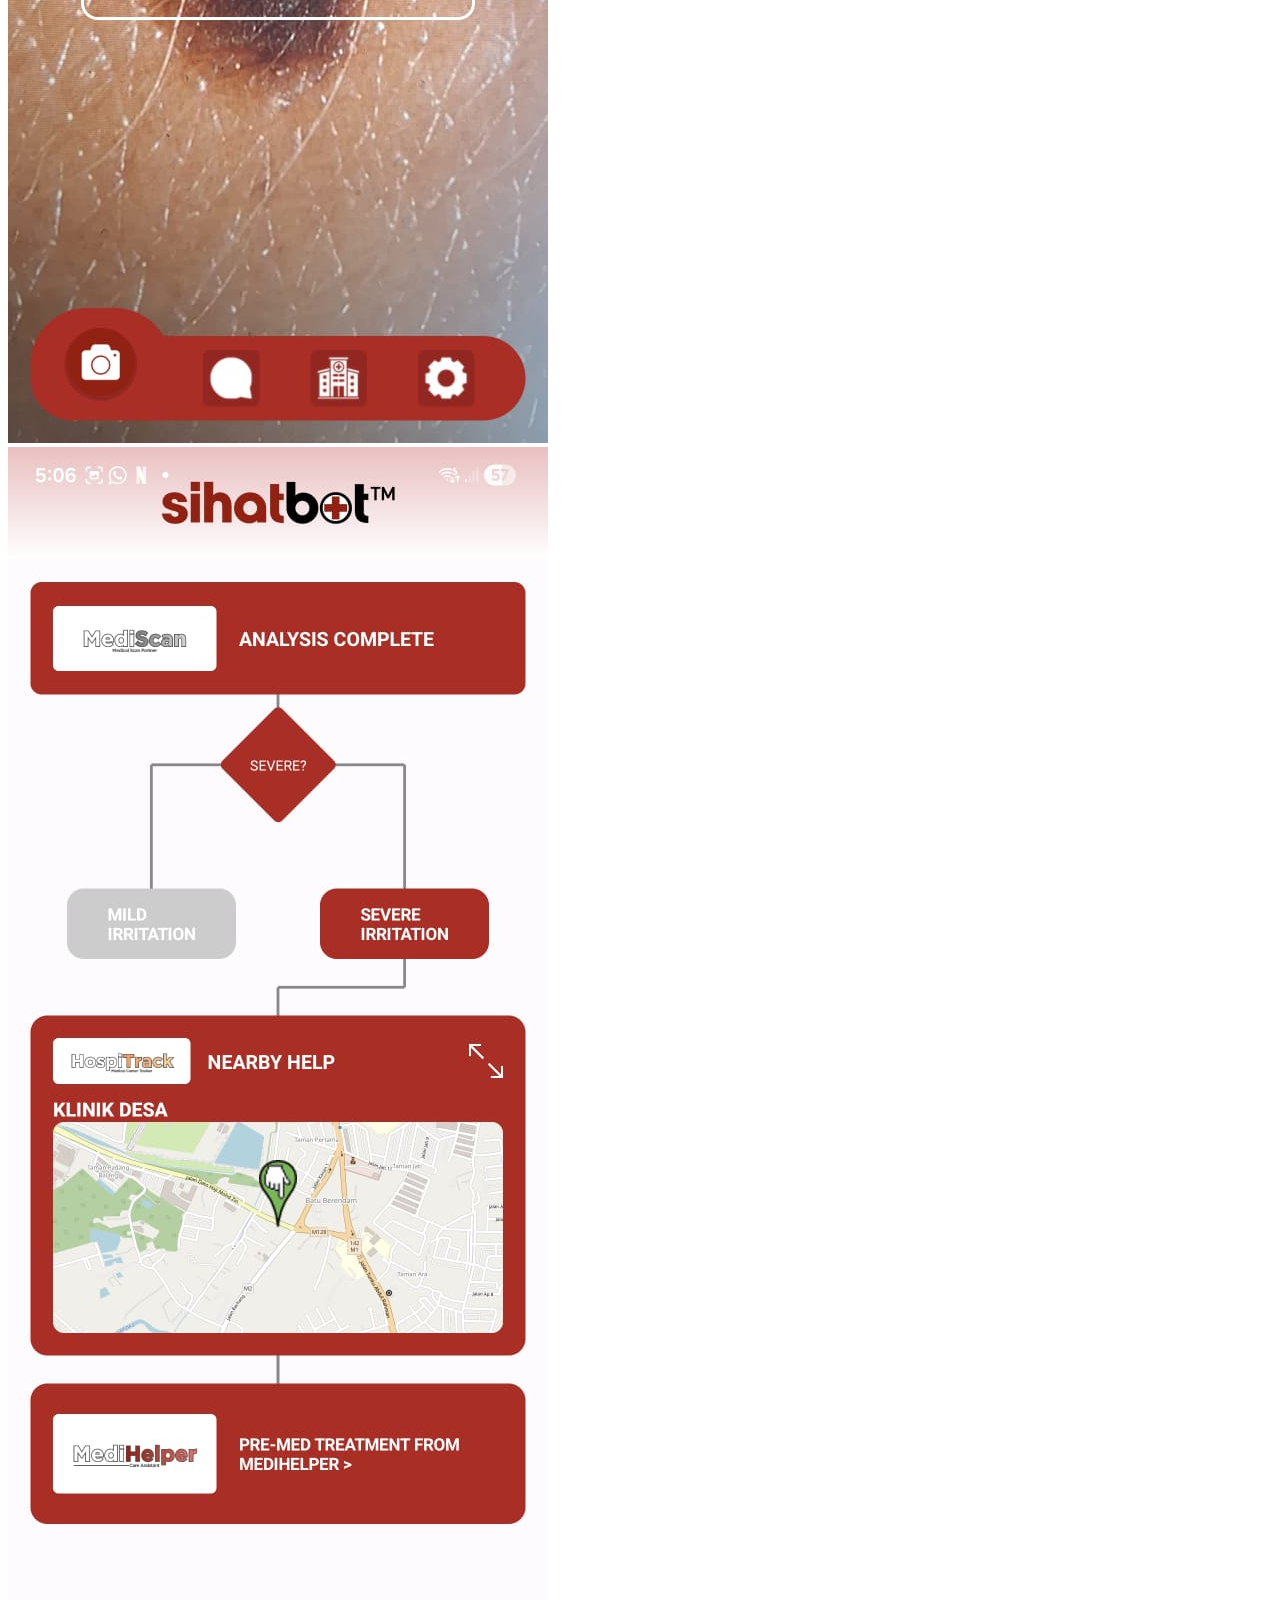
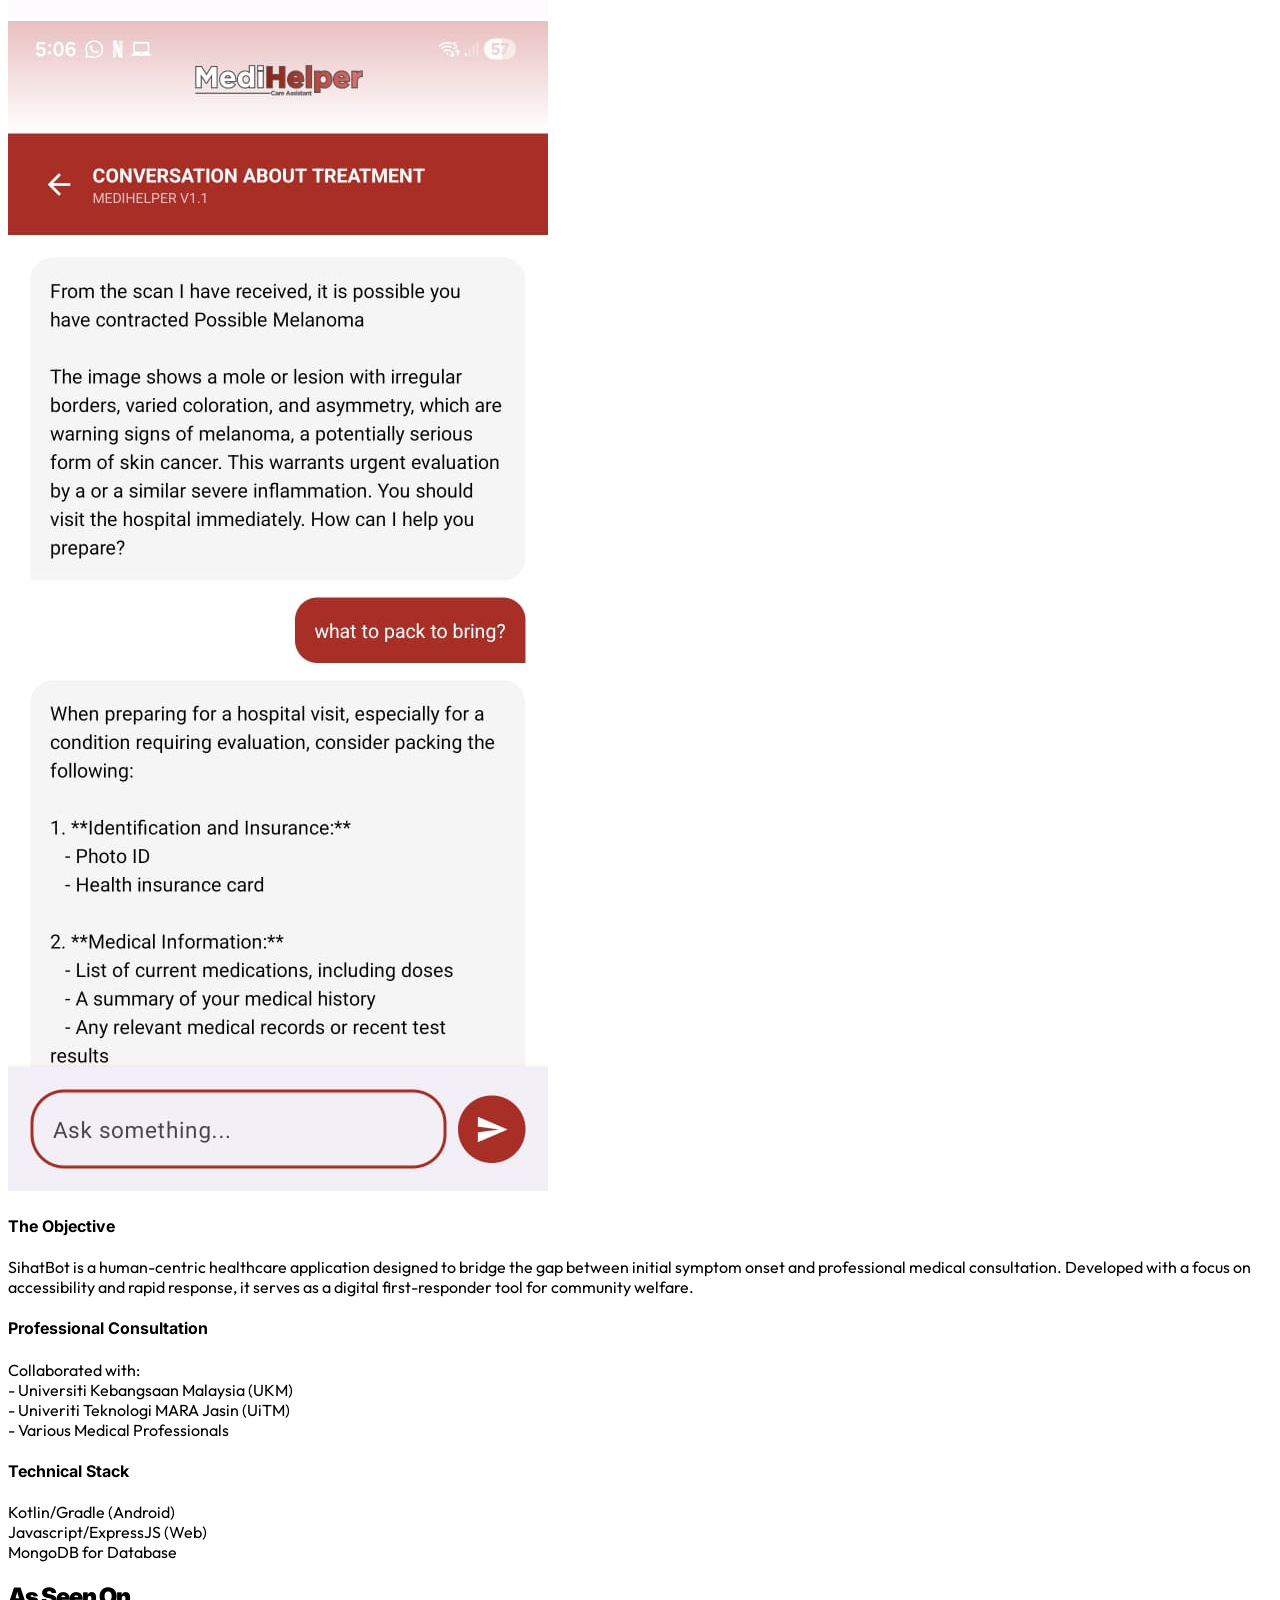
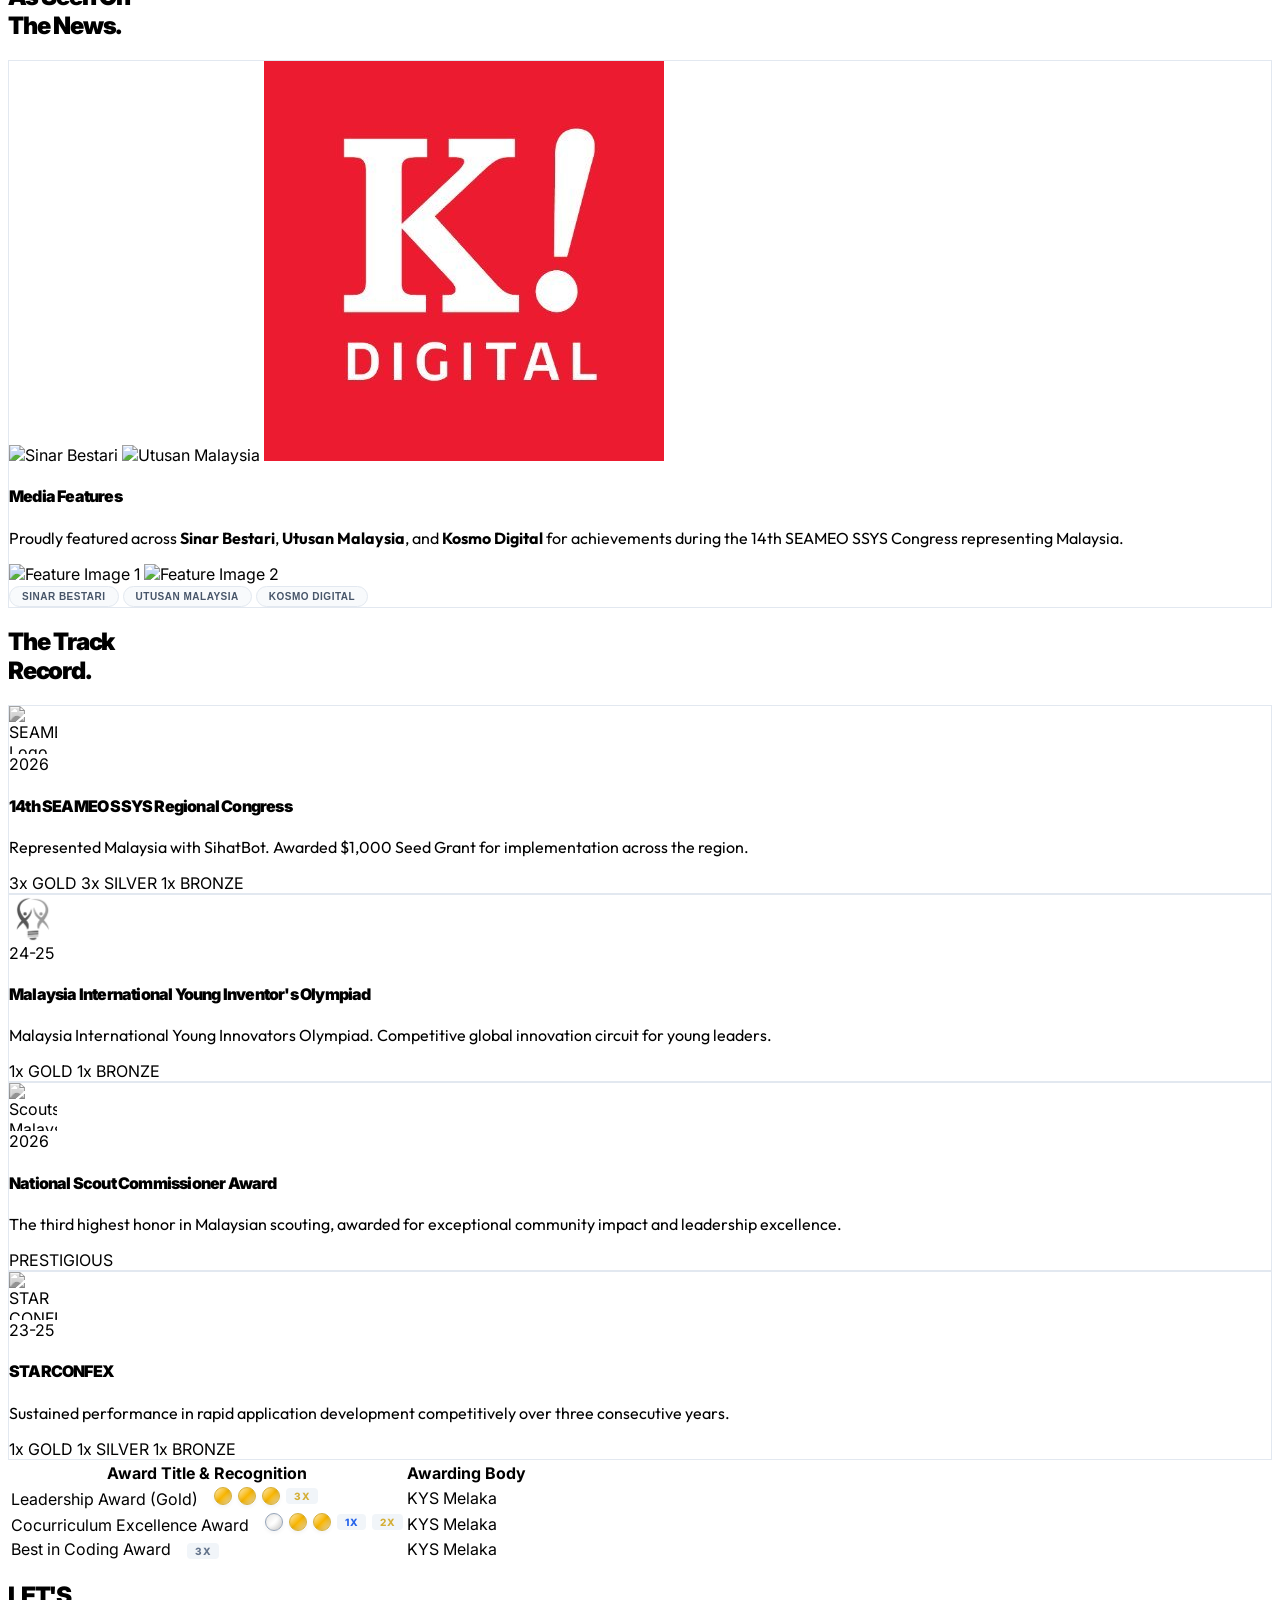
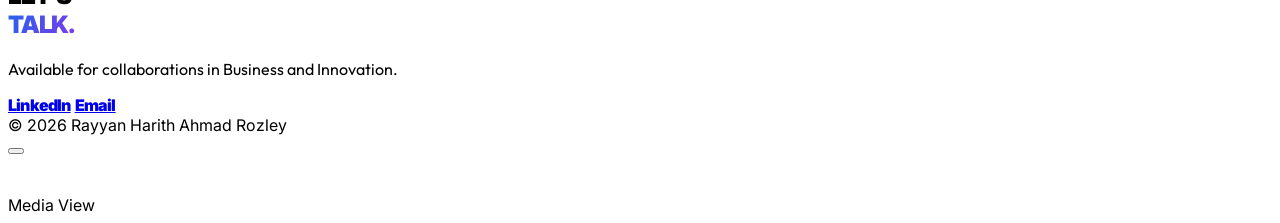
==== commit b61638a8: "New Article Update" ====
--- a/index.html
+++ b/index.html
@@ -427,67 +427,52 @@
                 <h2 class="text-4xl md:text-6xl display-font uppercase leading-[1.1]">As Seen On <br>The News.</h2>
             </div>
 
-            <div class="grid md:grid-cols-2 gap-3 lg:gap-3">
-                <!-- Sinar Bestari -->
-                <div class="glass-card p-10 md:p-14 rounded-[2.5rem] reveal">
-                    <div class="flex justify-between items-start mb-12">
-                        <div class="logo-container">
-                            <img src="https://cdnt.netcoresmartech.com/188779/1771831612.png" alt="SinarBestari Logo"
-                                class="logo-img">
-                        </div>
-                        <span class="font-black text-slate-300 text-lg">2026</span>
-                    </div>
-                    <h4 class="text-2xl display-font mb-4 uppercase tracking-tight">Sinar Bestari Feature
-                    </h4>
-                    <p class="text-base body-font text-slate-500 mb-8 leading-relaxed">Featured on Sinar Bestari for
-                        achievements made during the 14th SEAMEO SSYS Congress when representing Malaysia.</p>
-                    <div class="flex flex-wrap gap-3 mb-6">
-                        <span
-                            class="text-[10px] font-black px-5 py-1.5 bg-black text-white rounded-full tracking-widest">06
-                            MARCH 2026</span>
-                        <span
-                            onclick="window.open('https://sinarbestari.sinarharian.com.my/article/649173/sekolah-menengah/dua-pelajar-kysm-melaka-juara-ssys-2026-bukti-anak-malaysia-mampu-berinovasi/dua-pelajar-kysm-melaka-juara-ssys-2026-bukti-anak-malaysia-mampu-berinovasi')"
-                            class="skill-tag inline-flex items-center gap-2 cursor-pointer hover:bg-slate-200 transition-colors">
-                            View Outlet
-                            <i data-lucide="external-link" class="w-3 h-3"></i>
-                        </span>
-                    </div>
-                    <div>
-                        <img class="rounded-[1.6rem]"
-                            src="https://www.sinarharian.com.my/sinarbestari/uploads/images/2026/03/06/3454867.jpg">
-                    </div>
-                </div>
-
-                <!-- Utusan Malaysia -->
-                <div class="glass-card p-10 md:p-14 rounded-[2.5rem] reveal">
-                    <div class="flex justify-between items-start mb-12">
-                        <div class="logo-container">
-                            <img src="https://www.utusan.com.my/wp-content/uploads/Utusan_B_300x.png"
-                                alt="Utusan Malaysia Logo" class="logo-img">
-                        </div>
-                        <span class="font-black text-slate-300 text-lg">2026</span>
-                    </div>
-                    <h4 class="text-2xl display-font mb-4 uppercase tracking-tight">Utusan Malaysia Feature
-                    </h4>
-                    <p class="text-base body-font text-slate-500 mb-8 leading-relaxed">Featured on Utusan Malaysia for
-                        achievements made during the 14th SEAMEO SSYS Congress when representing Malaysia.</p>
-                    <div class="flex flex-wrap gap-3 mb-6">
-                        <span
-                            class="text-[10px] font-black px-5 py-1.5 bg-black text-white rounded-full tracking-widest">11
-                            MARCH 2026</span>
-                        <span
-                            onclick="window.open('https://www.utusan.com.my/nasional/2026/03/pelajar-kolej-yayasan-saad-cemerlang-saintis-muda-seameo-2026/')"
-                            class="skill-tag inline-flex items-center gap-2 cursor-pointer hover:bg-slate-200 transition-colors">
-                            View Outlet
-                            <i data-lucide="external-link" class="w-3 h-3"></i>
-                        </span>
-                    </div>
-                    <div>
-                        <img class="rounded-[1.6rem]"
-                            src="https://www.sinarharian.com.my/sinarbestari/uploads/images/2026/03/06/3454866.jpg">
-                    </div>
-                </div>
-
+            <div class="glass-card p-10 md:p-14 rounded-[2.5rem] reveal">
+                <!-- Header: Logos Row -->
+                <div class="flex flex-wrap items-center gap-8 mb-10">
+                    <img src="https://cdnt.netcoresmartech.com/188779/1771831612.png" alt="Sinar Bestari"
+                        class="h-10 object-contain">
+                    <img src="https://www.utusan.com.my/wp-content/uploads/Utusan_B_300x.png" alt="Utusan Malaysia"
+                        class="h-10 object-contain">
+                    <img src="img/Kosmo Digital Logo.jpeg" alt="Kosmo Digital" class="h-10 object-contain">
+                </div>
+
+                <!-- Content -->
+                <h4 class="text-2xl display-font mb-4 uppercase tracking-tight">Media Features</h4>
+                <p class="text-base body-font text-slate-500 mb-8 leading-relaxed">
+                    Proudly featured across <strong>Sinar Bestari</strong>, <strong>Utusan Malaysia</strong>, and
+                    <strong>Kosmo Digital</strong> for achievements during the 14th SEAMEO SSYS Congress representing
+                    Malaysia.
+                </p>
+
+                <!-- The 2 Feature Images -->
+                <div class="grid grid-cols-2 gap-4 mb-10">
+                    <img class="rounded-[1.6rem] w-full h-full object-cover"
+                        src="https://www.sinarharian.com.my/sinarbestari/uploads/images/2026/03/06/3454867.jpg"
+                        alt="Feature Image 1">
+                    <img class="rounded-[1.6rem] w-full h-full object-cover"
+                        src="https://www.sinarharian.com.my/sinarbestari/uploads/images/2026/03/06/3454866.jpg"
+                        alt="Feature Image 2">
+                </div>
+
+                <!-- Buttons -->
+                <div class="flex flex-wrap gap-3">
+                    <button
+                        onclick="window.open('https://sinarbestari.sinarharian.com.my/article/649173/sekolah-menengah/dua-pelajar-kysm-melaka-juara-ssys-2026-bukti-anak-malaysia-mampu-berinovasi/dua-pelajar-kysm-melaka-juara-ssys-2026-bukti-anak-malaysia-mampu-berinovasi')"
+                        class="skill-tag inline-flex items-center gap-2 px-6 py-1 bg-slate-100 hover:bg-slate-200 rounded-full transition-colors text-sm font-semibold">
+                        Sinar Bestari <i data-lucide="external-link" class="w-3 h-3"></i>
+                    </button>
+                    <button
+                        onclick="window.open('https://www.utusan.com.my/nasional/2026/03/pelajar-kolej-yayasan-saad-cemerlang-saintis-muda-seameo-2026/')"
+                        class="skill-tag inline-flex items-center gap-2 px-6 py-1 bg-slate-100 hover:bg-slate-200 rounded-full transition-colors text-sm font-semibold">
+                        Utusan Malaysia <i data-lucide="external-link" class="w-3 h-3"></i>
+                    </button>
+                    <button
+                        onclick="window.open('https://www.kosmo.com.my/2026/04/01/kejayaan-besar-kysm-di-peringkat-asean/')"
+                        class="skill-tag inline-flex items-center gap-2 px-6 py-1 bg-slate-100 hover:bg-slate-200 rounded-full transition-colors text-sm font-semibold">
+                        Kosmo Digital <i data-lucide="external-link" class="w-3 h-3"></i>
+                    </button>
+                </div>
             </div>
         </div>
     </section>
@@ -696,4 +681,4 @@
     <script src="script.js"></script>
 </body>
 
-</html>
+</html>
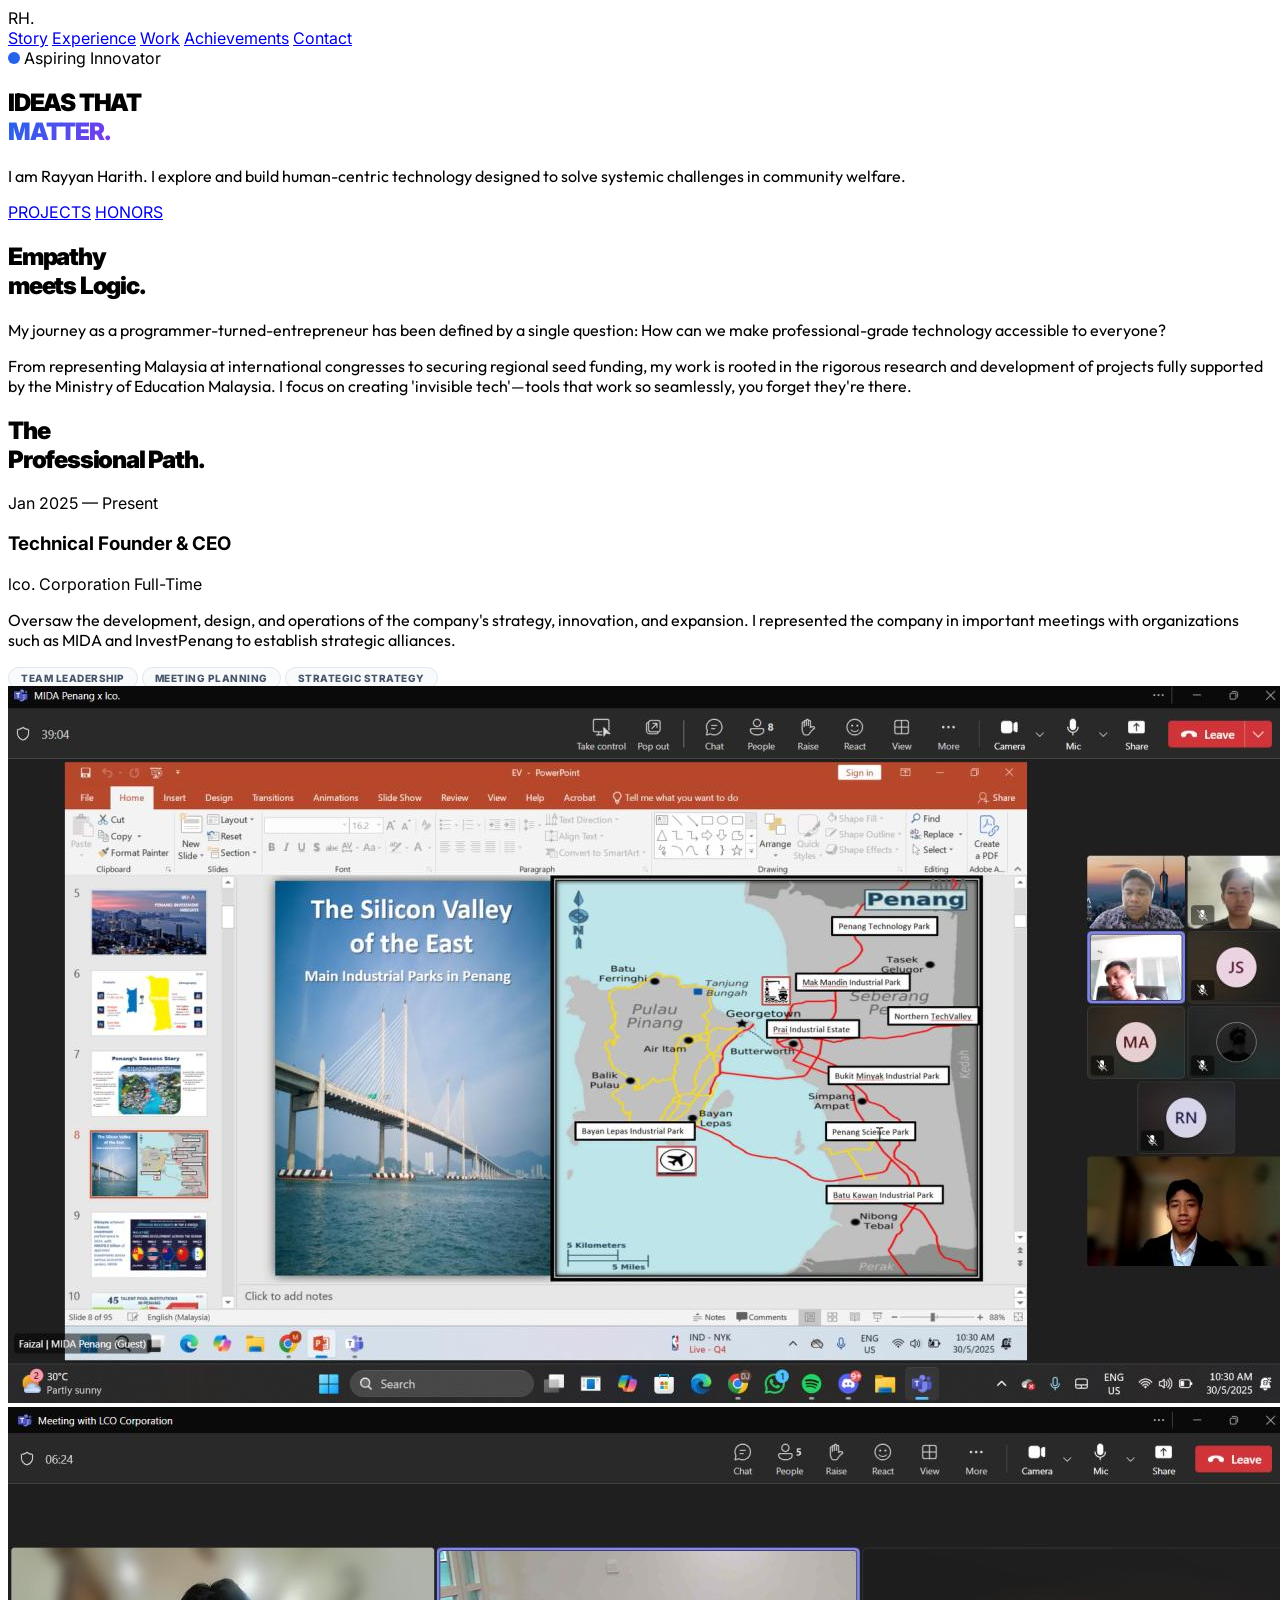
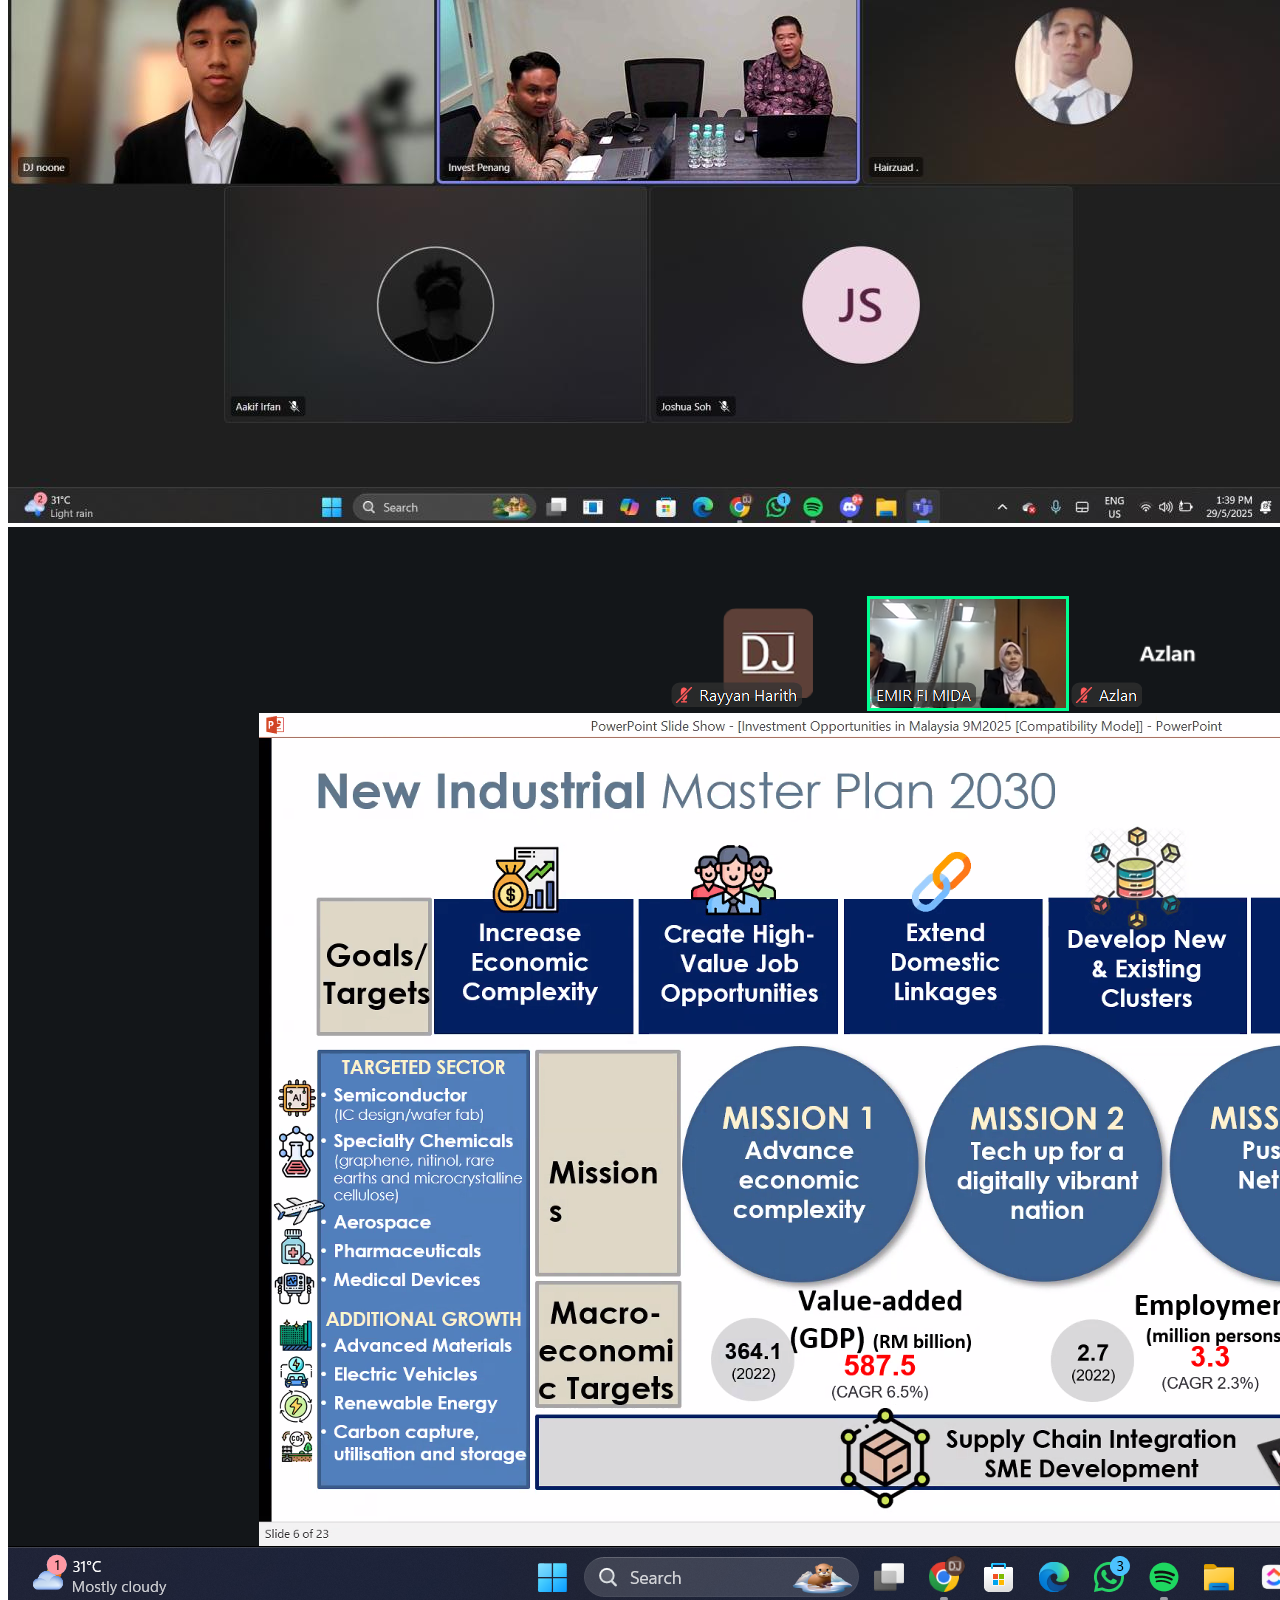
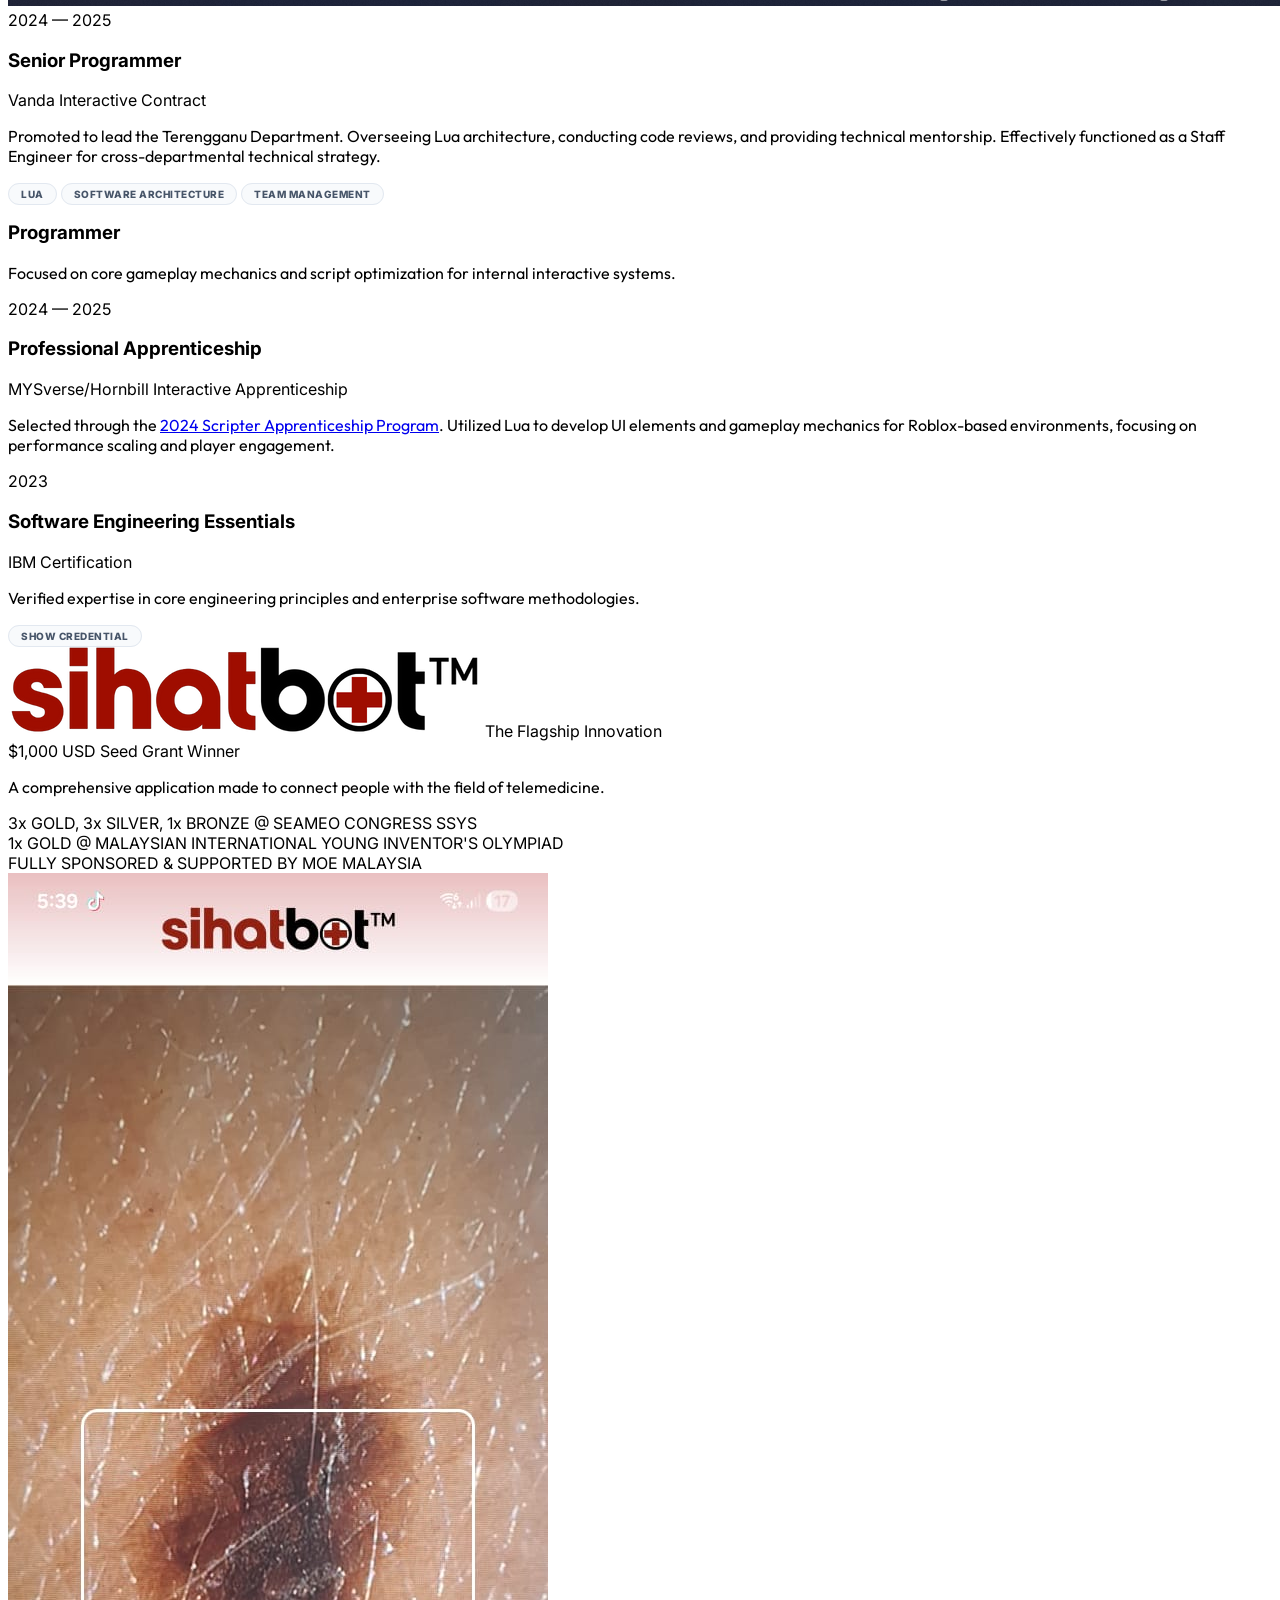
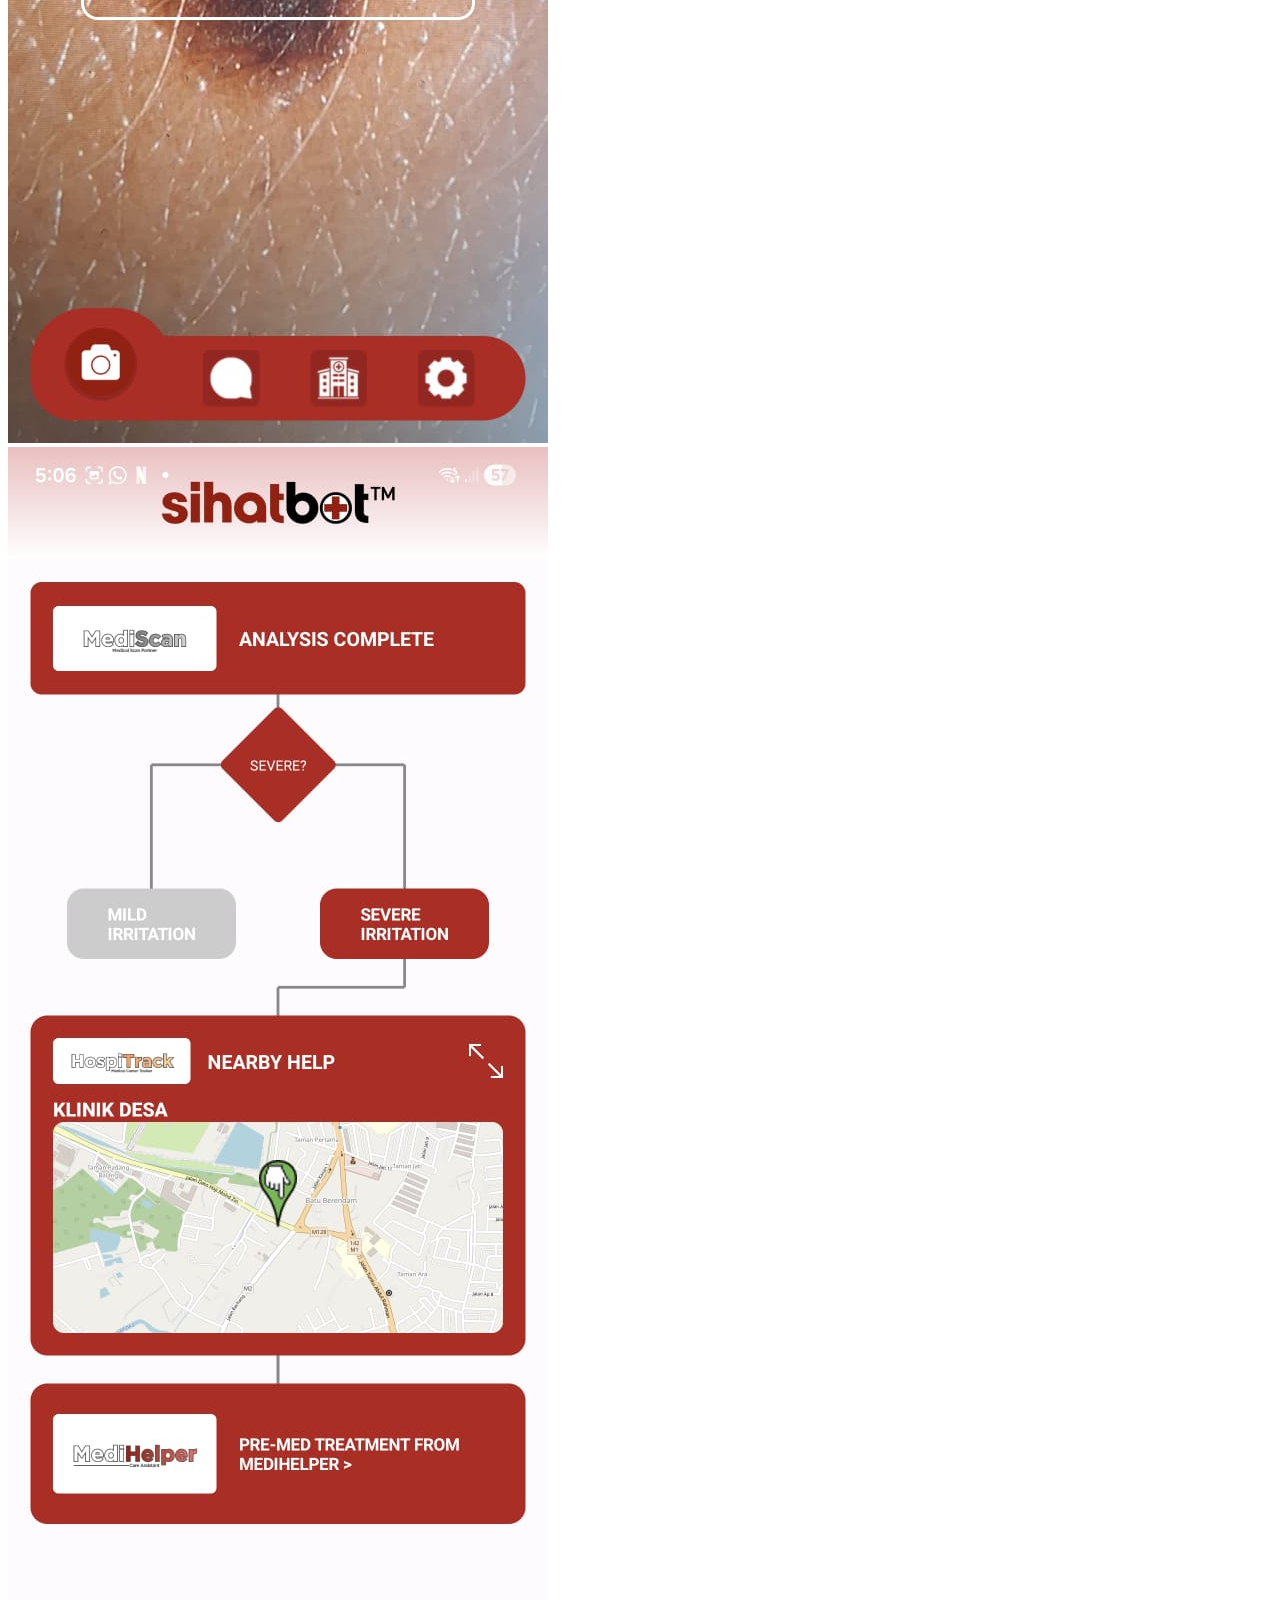
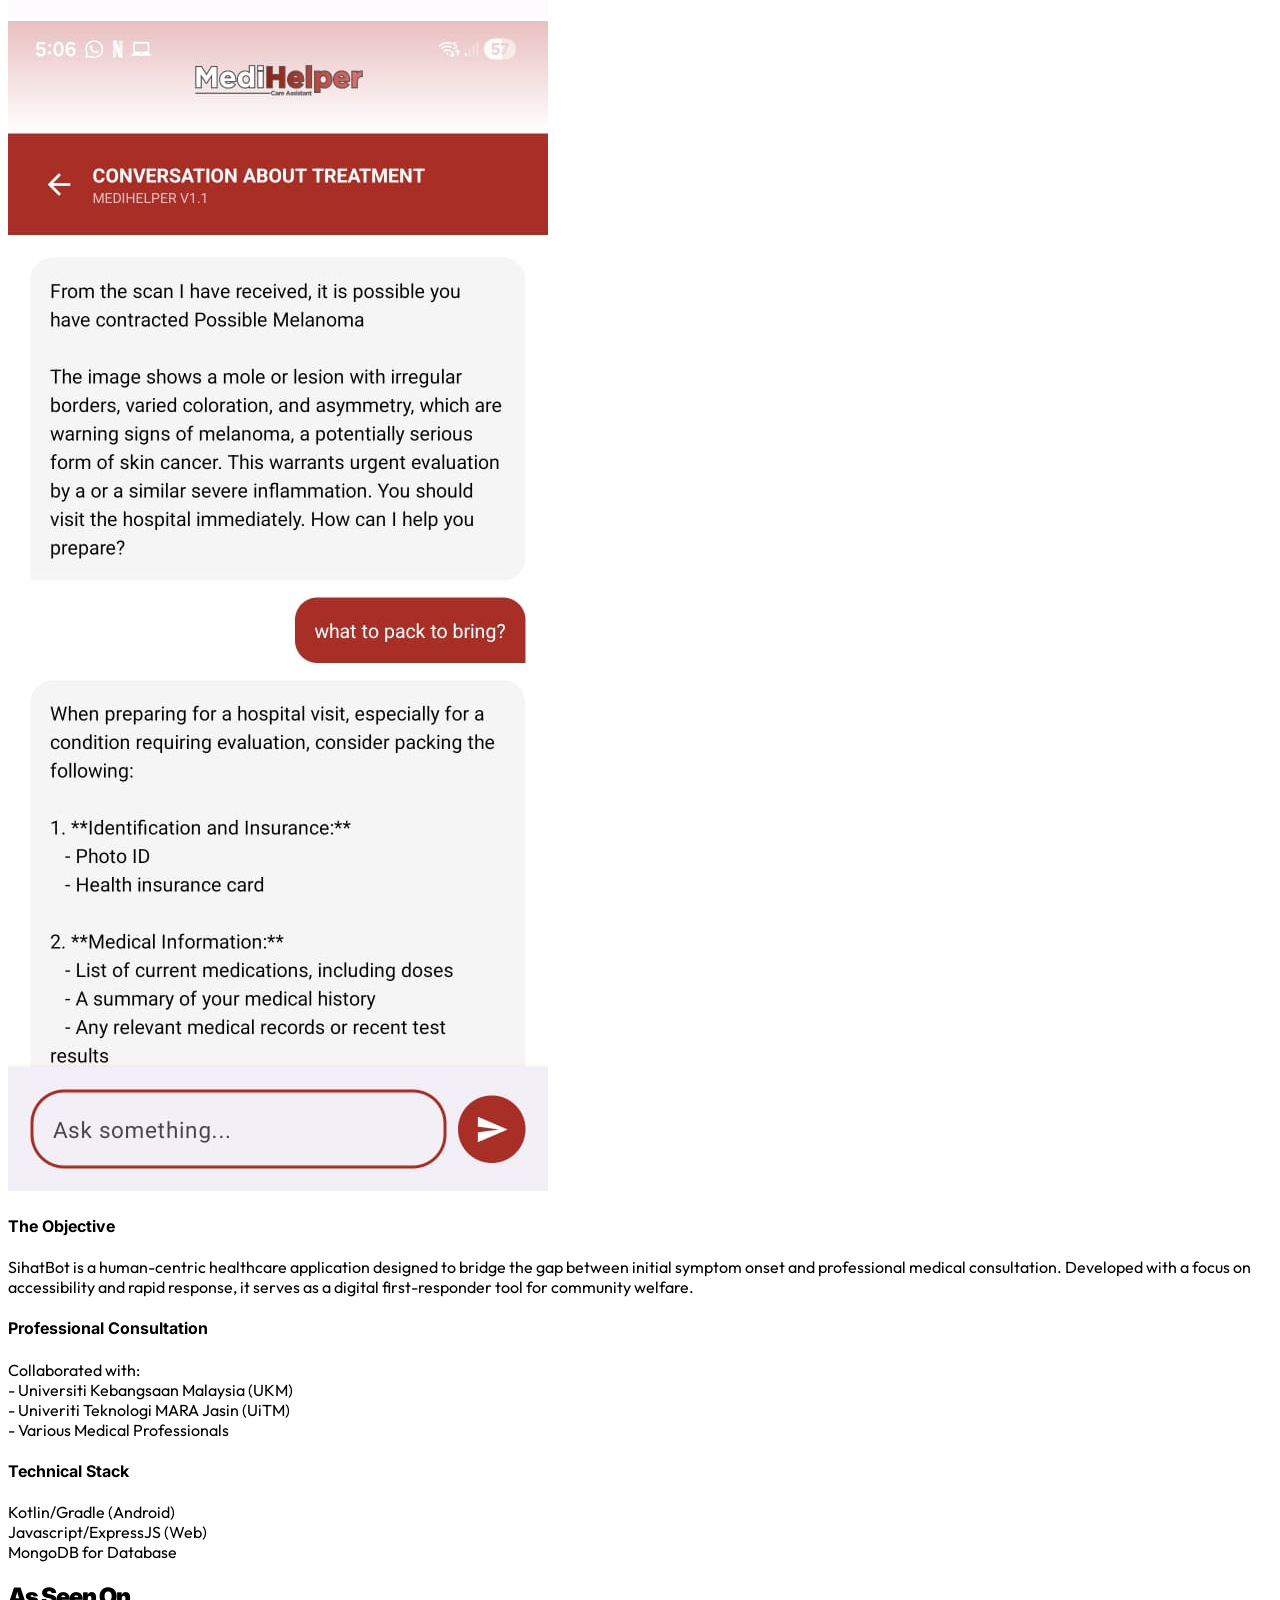
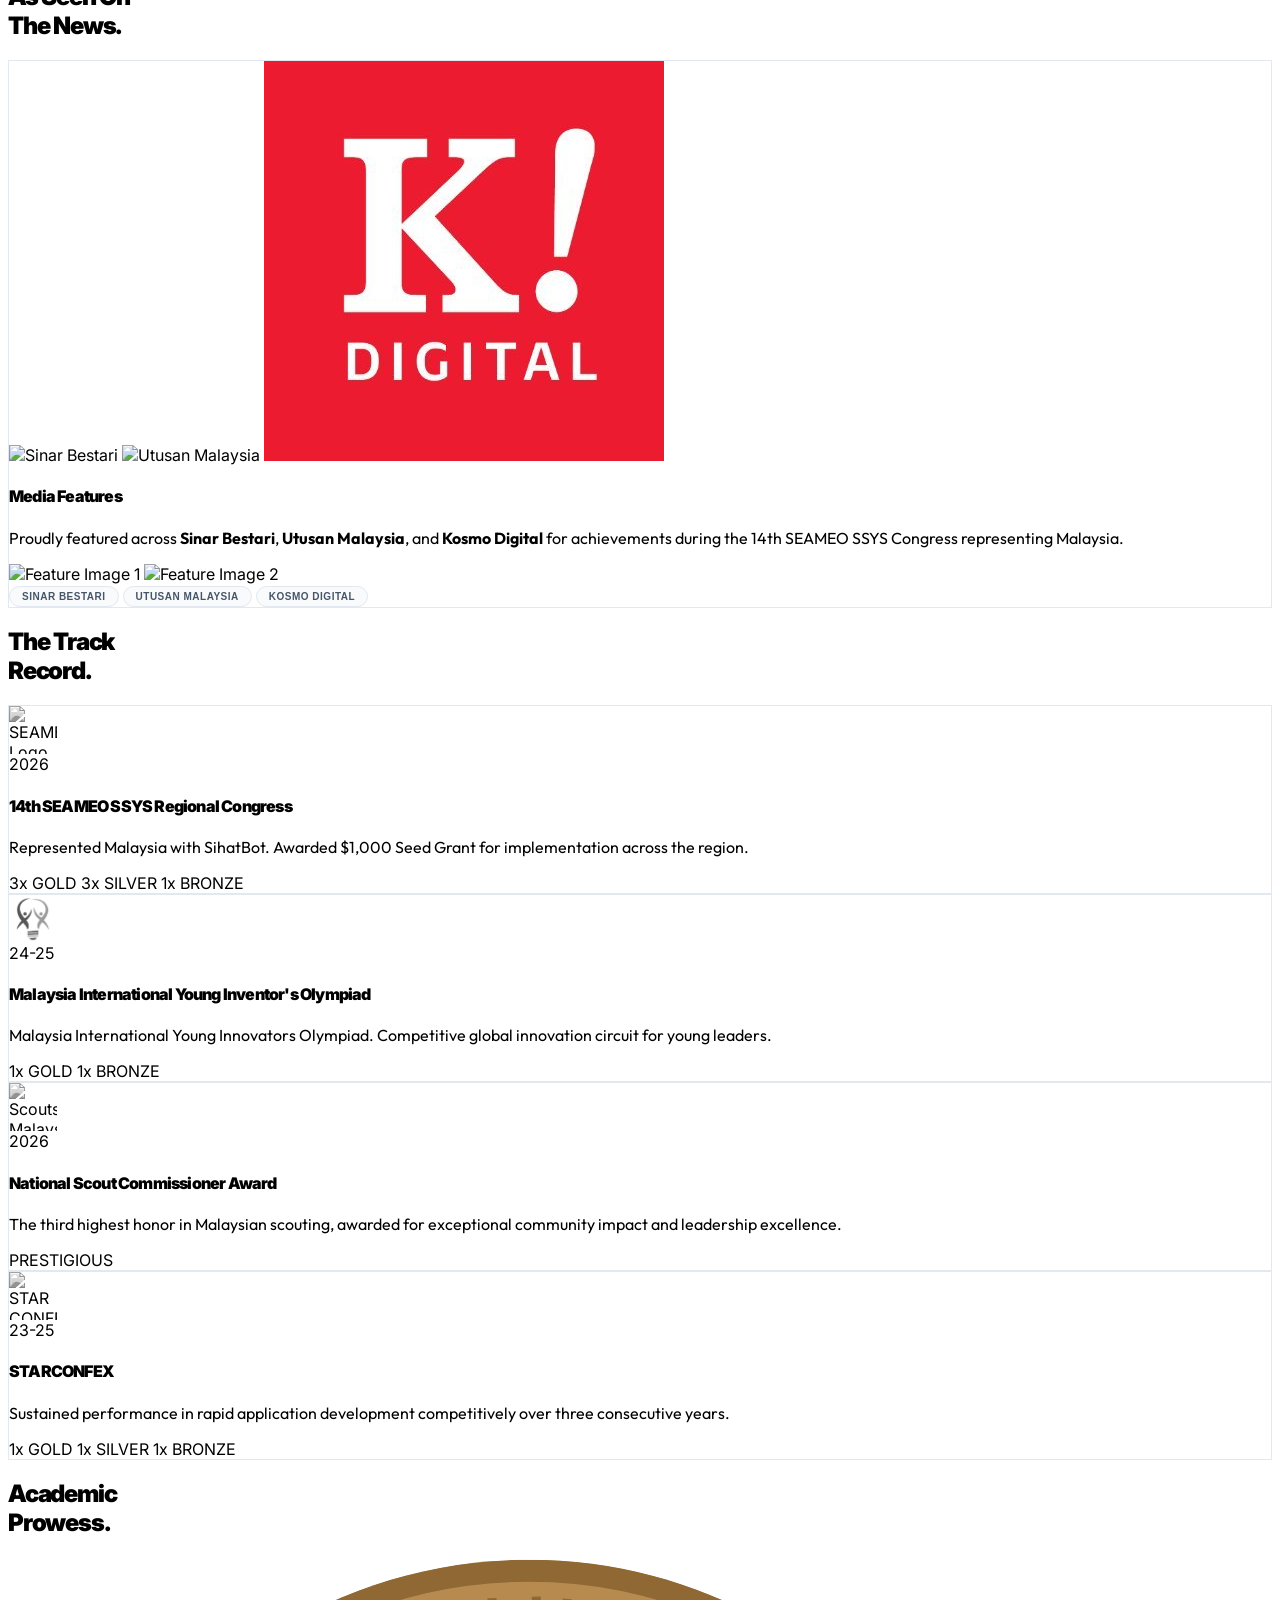
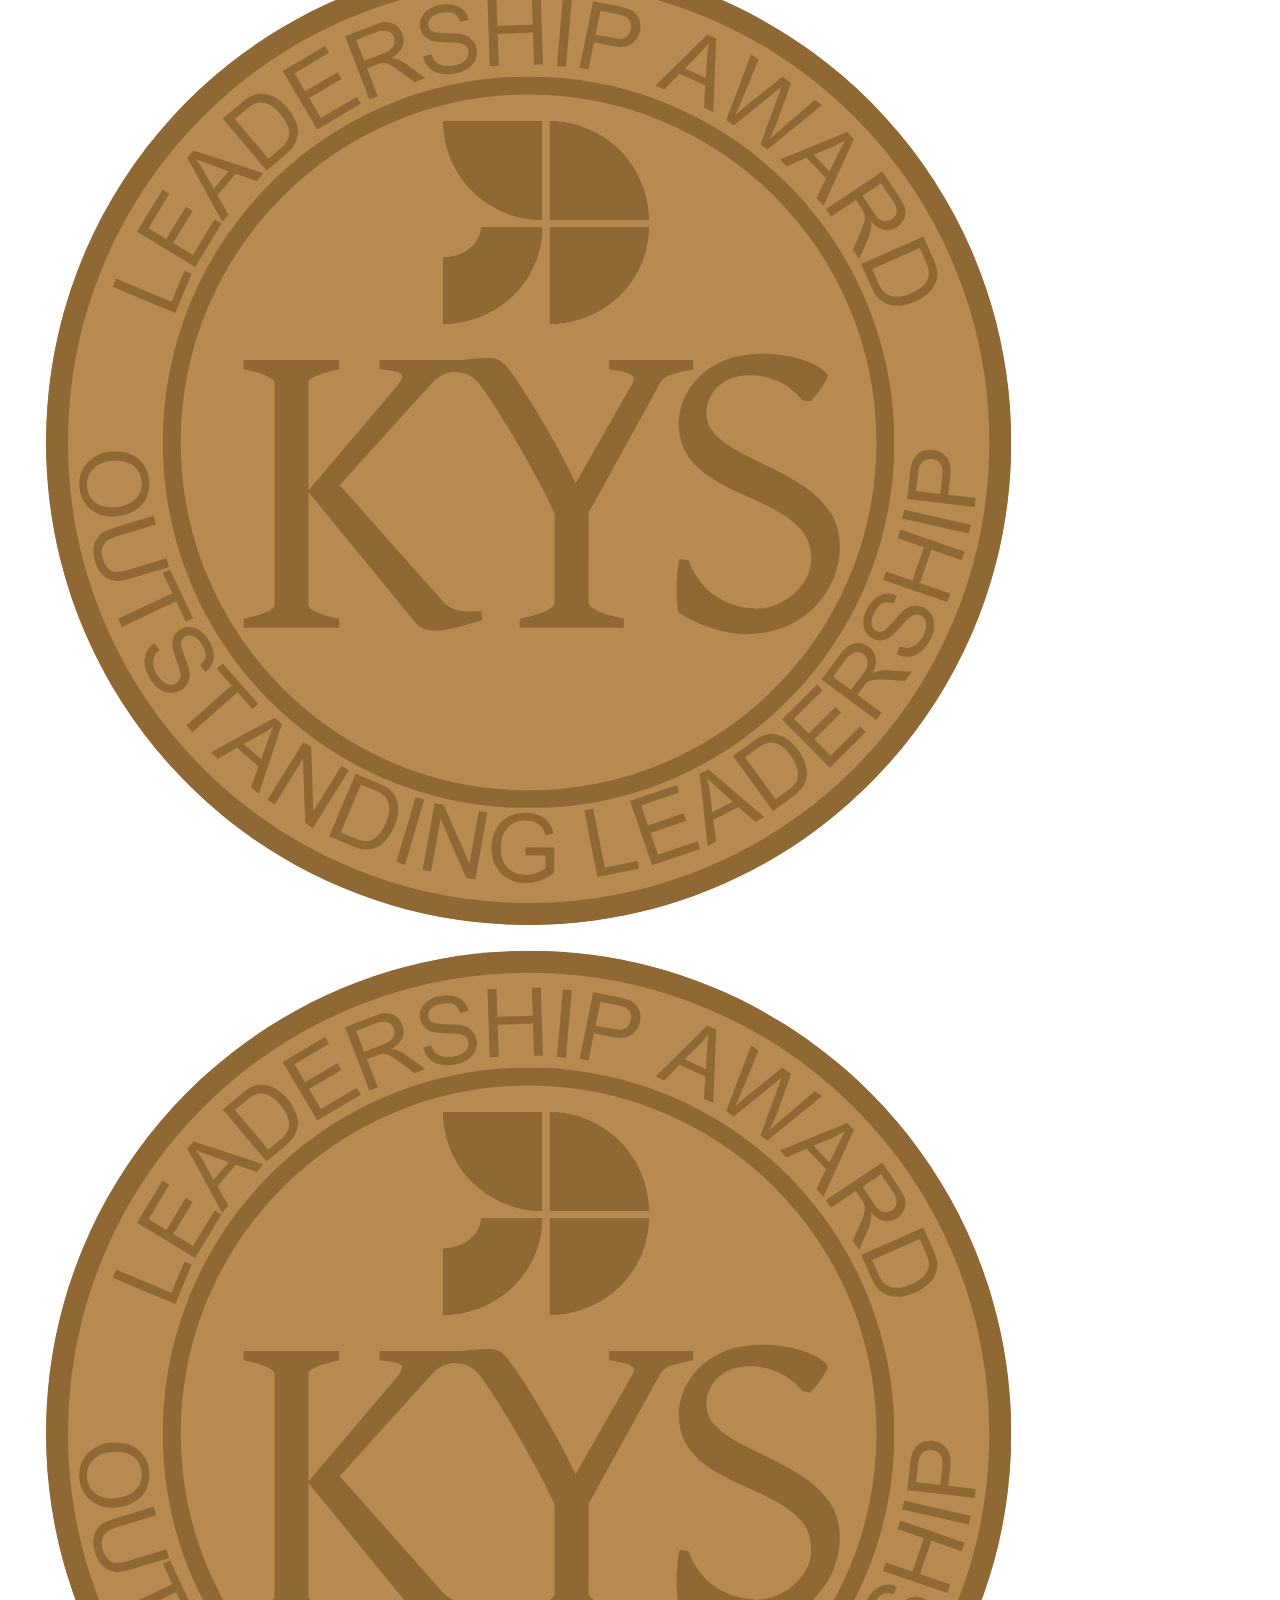
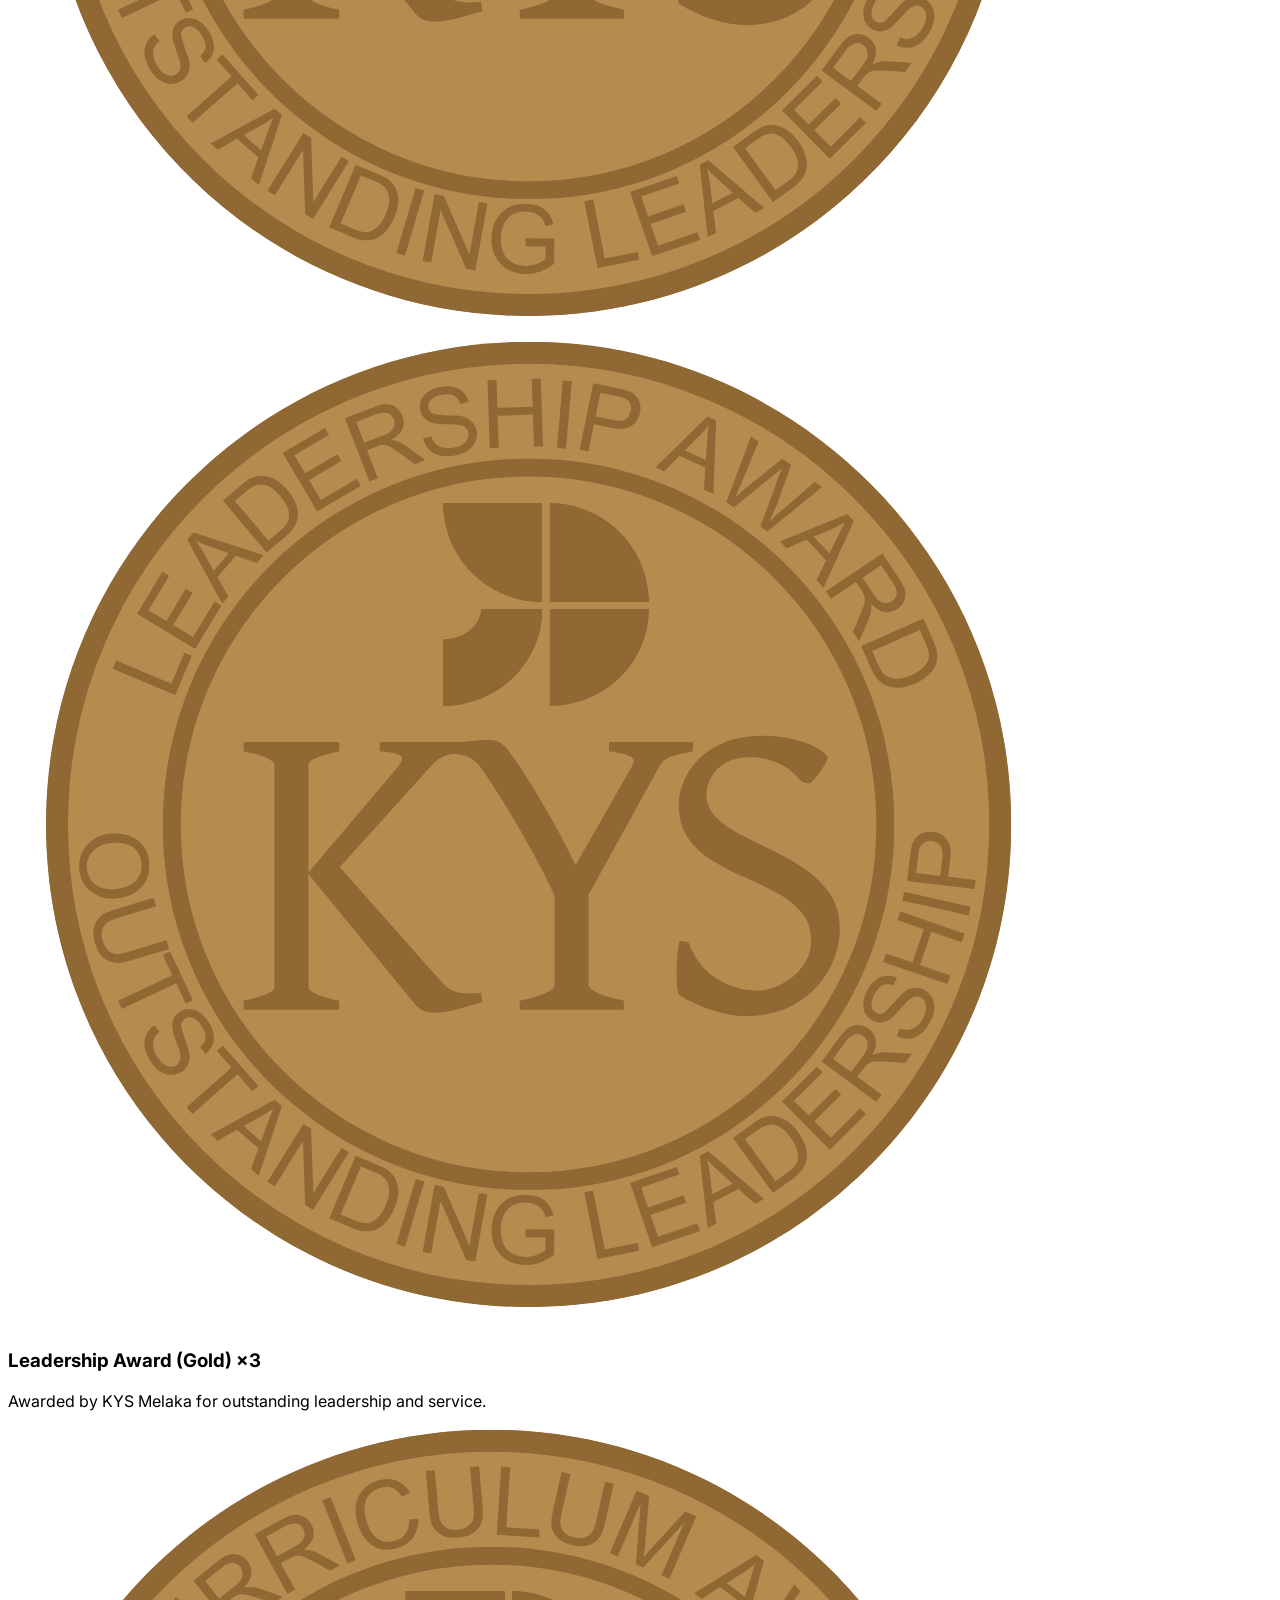
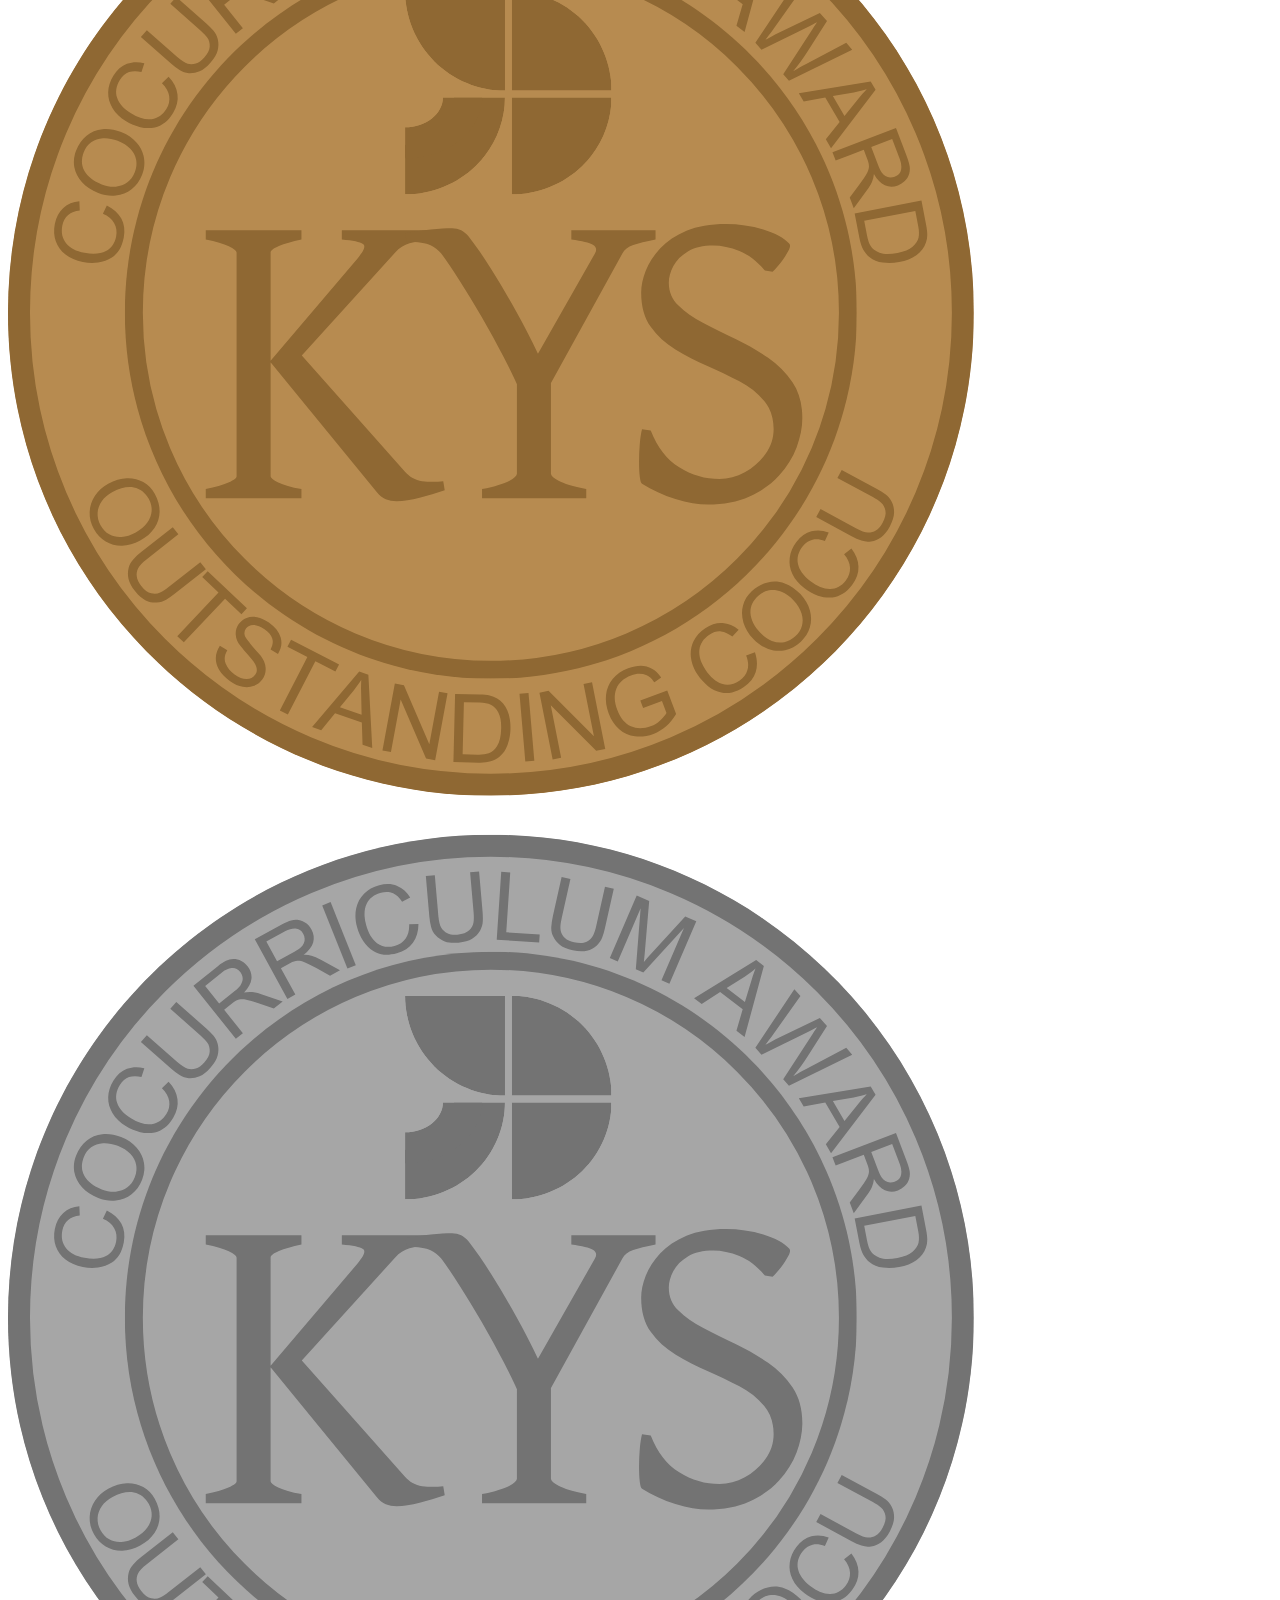
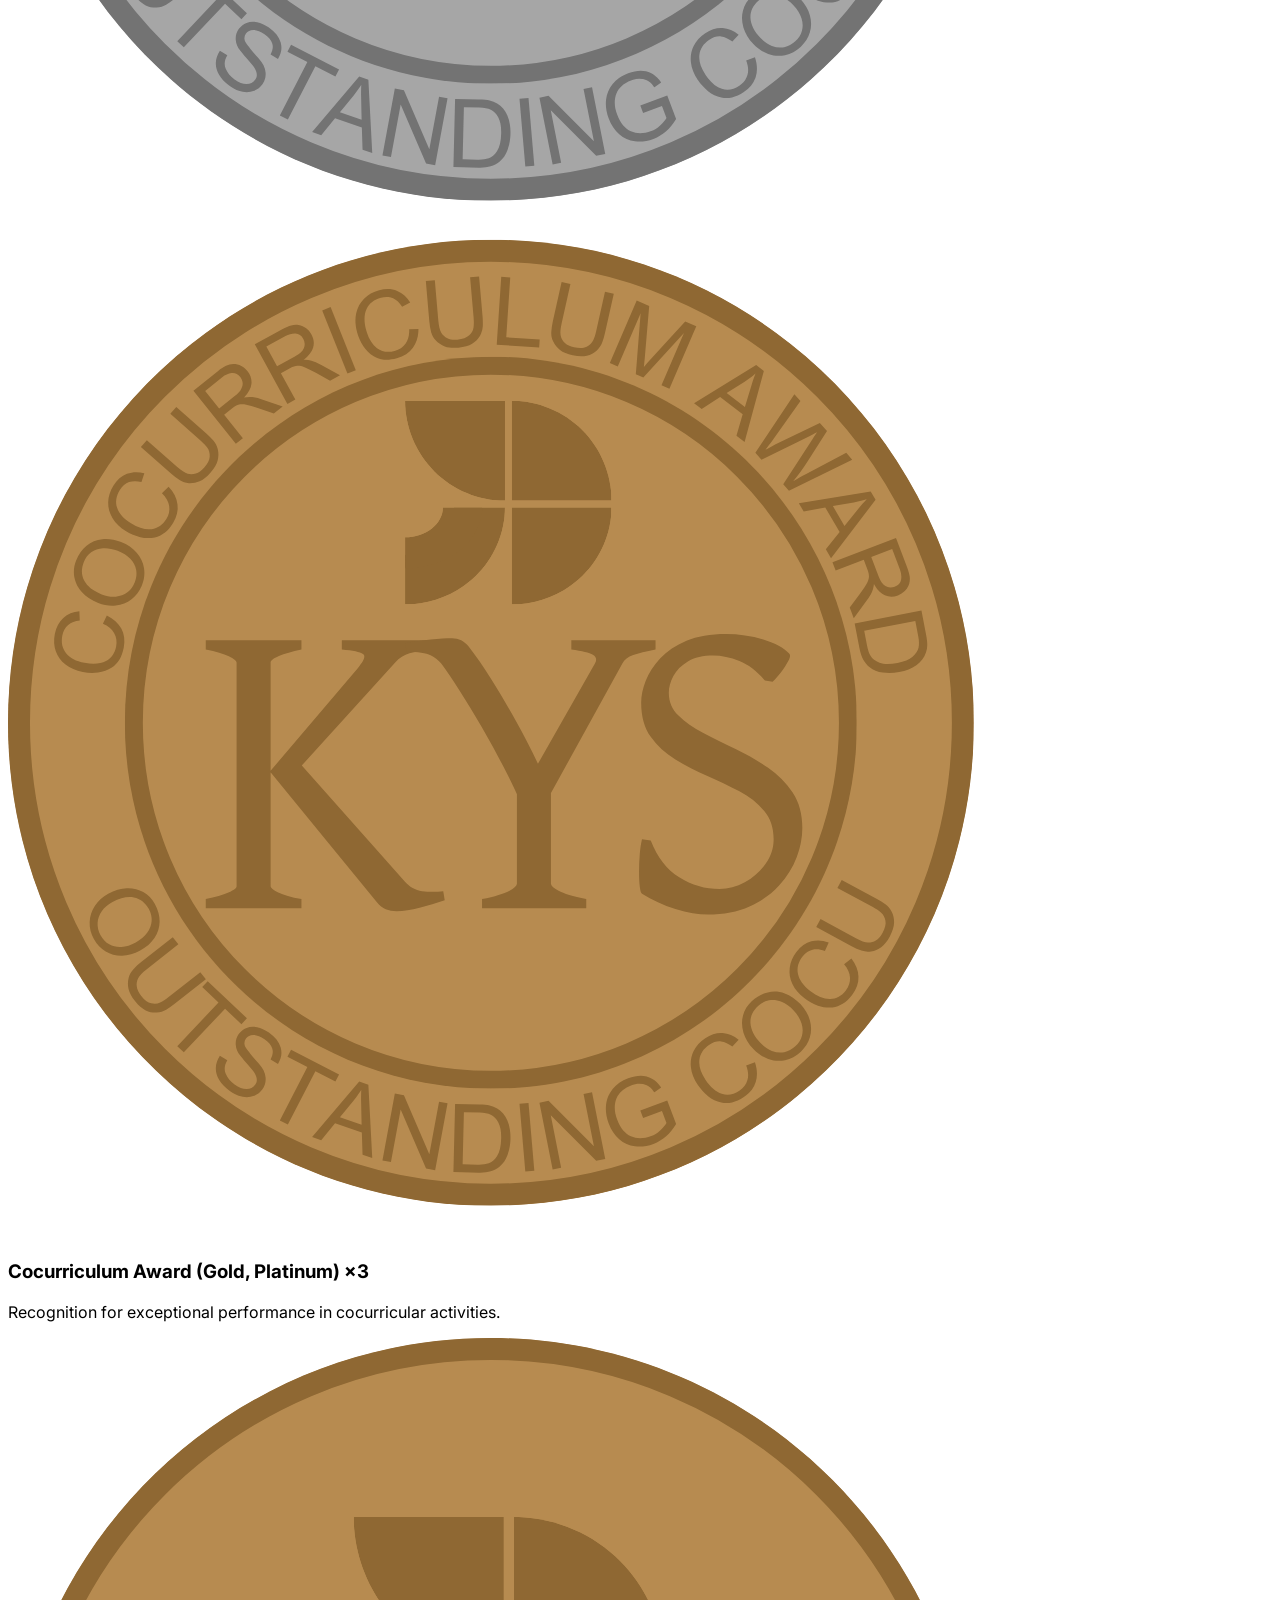
==== commit 3797fded: "update" ====
--- a/index.html
+++ b/index.html
@@ -91,7 +91,7 @@
                     <span class="text-sm font-bold uppercase tracking-[0.3em] text-slate-400">Aspiring Innovator</span>
                 </div>
                 <h1 class="text-6xl md:text-[10vw] display-font leading-[0.9] mb-10">
-                    IDEAS THAT <br><span class="text-pop">MATTER.</span>
+                   <span class="bg-black text-white">IDEAS THAT </span> <br><span class="text-pop">MATTER.</span>
                 </h1>
                 <div class="grid md:grid-cols-2 gap-10 items-end">
                     <p class="text-xl md:text-2xl body-font text-slate-500 leading-relaxed font-light">
@@ -570,63 +570,89 @@
                 </div>
             </div>
 
-            <!-- Aggregated School Table -->
-            <div class="mt-28 overflow-x-auto reveal">
-                <table class="w-full text-left border-collapse">
-                    <thead>
-                        <tr
-                            class="border-b-2 border-black text-[10px] font-black uppercase tracking-[0.2em] text-slate-400">
-                            <th class="py-4">Award Title & Recognition</th>
-                            <th class="py-4">Awarding Body</th>
-                        </tr>
-                    </thead>
-                    <tbody class="text-sm font-bold">
-                        <tr class="border-b border-slate-100">
-                            <td class="py-8">
-                                <div class="flex items-center gap-3">
-                                    <span>Leadership Award (Gold)</span>
-                                    <div class="medal-container">
-                                        <span class="medal medal-gold"></span>
-                                        <span class="medal medal-gold"></span>
-                                        <span class="medal medal-gold"></span>
-                                        <span style="color: #d4af37;" class="tag-text"
-                                            data-tooltip="3x Gold Medals">3X</span>
-                                    </div>
-                                </div>
-                            </td>
-                            <td class="py-8">KYS Melaka</td>
-                        </tr>
-                        <tr class="border-b border-slate-100">
-                            <td class="py-8">
-                                <div class="flex items-center gap-3">
-                                    <span>Cocurriculum Excellence Award</span>
-                                    <div class="medal-container">
-                                        <span class="medal medal-platinum"></span>
-                                        <span class="medal medal-gold"></span>
-                                        <span class="medal medal-gold"></span>
-                                        <span style="color: #2563eb;" class="tag-text italic"
-                                            data-tooltip="1x Platinum Medal">1X</span>
-                                        <span style="color: #d4af37;" class="tag-text italic"
-                                            data-tooltip="2x Gold Medals">2X</span>
-                                    </div>
-                                </div>
-                            </td>
-                            <td class="py-8">KYS Melaka</td>
-                        </tr>
-                        <tr class="border-b border-slate-100">
-                            <td class="py-3">
-                                <div class="flex items-center gap-">
-                                    <span>Best in Coding Award</span>
-                                    <div class="medal-container">
-                                        <span style="color: #64748b;" class="tag-text"
-                                            data-tooltip="3 Consecutive Years: 23-25">3X</span>
-                                    </div>
-                                </div>
-                            </td>
-                            <td class="py-8">KYS Melaka</td>
-                        </tr>
-                    </tbody>
-                </table>
+            <!-- Awards Cards -->
+            <div class="mt-28 reveal">
+            <div class="mb-20 reveal">
+                <h2 class="text-4xl md:text-6xl display-font uppercase leading-[1.1]">Academic<br>Prowess.</h2>
+            </div>
+
+                <div class="grid grid-cols-1 md:grid-cols-2 lg:grid-cols-3 gap-8">
+
+                    <!-- Card 1 -->
+                    <div class="bg-white  overflow-hidden lg:border-r lg:border-slate-300 lg:pr-8">
+                        <!-- 3 Award Images -->
+                        <div class="grid grid-cols-3 gap-1 p-2">
+                            <img src="img/leadership award.svg" alt="Leadership Award 1"
+                                class="w-full h-40 object-contain">
+
+                            <img src="img/leadership award.svg" alt="Leadership Award 2"
+                                class="w-full h-40 object-contain">
+
+                            <img src="img/leadership award.svg" alt="Leadership Award 3"
+                                class="w-full h-40 object-contain">
+                        </div>
+
+                        <div class="p-3 pt-0">
+                            <h3 class="text-lg font-black mb-2">
+                                Leadership Award (Gold) ×3
+                            </h3>
+
+                            <p class="text-sm text-slate-600 mb-4">
+                                Awarded by KYS Melaka for outstanding leadership and service.
+                            </p>
+                        </div>
+                    </div>
+
+                    <!-- Card 2 -->
+                    <div class="bg-white  overflow-hidden lg:border-r lg:border-slate-300 lg:pr-8">
+                        <!-- 3 Award Images -->
+                        <div class="grid grid-cols-3 gap-1 p-2">
+                            <img src="img/cocurriculum award.svg" alt="Cocurriculum Award 1"
+                                class="w-full h-40 object-contain">
+
+                            <img src="img/plat_cocu_award.svg" alt="Cocurriculum Award 2"
+                                class="w-full h-40 object-contain">
+
+                            <img src="img/cocurriculum award.svg" alt="Cocurriculum Award 3"
+                                class="w-full h-40 object-contain">
+                        </div>
+
+                        <div class="p-3 pt-0">
+                            <h3 class="text-lg font-black mb-2">
+                                Cocurriculum Award (Gold, Platinum) ×3
+                            </h3>
+
+                            <p class="text-sm text-slate-600 mb-4">
+                                Recognition for exceptional performance in cocurricular activities.
+                            </p>
+                        </div>
+                    </div>
+
+                    <!-- Card 3 -->
+                    <div class="bg-white  overflow-hidden lg:pl-8">
+                        <!-- 3 Award Images -->
+                        <div class="grid grid-cols-3 gap-1 p-2">
+                            <img src="img/2023_coding_award.svg" alt="Coding Award 1"
+                                class="w-full h-40 object-contain">
+
+                            <img src="img/2024_coding_award.svg" alt="Coding Award 2"
+                                class="w-full h-40 object-contain">
+
+                            <img src="img/2025_coding_award.svg" alt="Coding Award 3"
+                                class="w-full h-40 object-contain">
+                        </div>
+
+                        <div class="p-3 pt-0">
+                            <h3 class="text-lg font-black mb-2">
+                                Best in Coding Award (Gold) ×3
+                            </h3>
+
+                            <p class="text-sm text-slate-600 mb-4">
+                                Awarded for excellence in programming and software development.
+                            </p>
+                        </div>
+                    </div>
+                </div>
             </div>
         </div>
     </section>
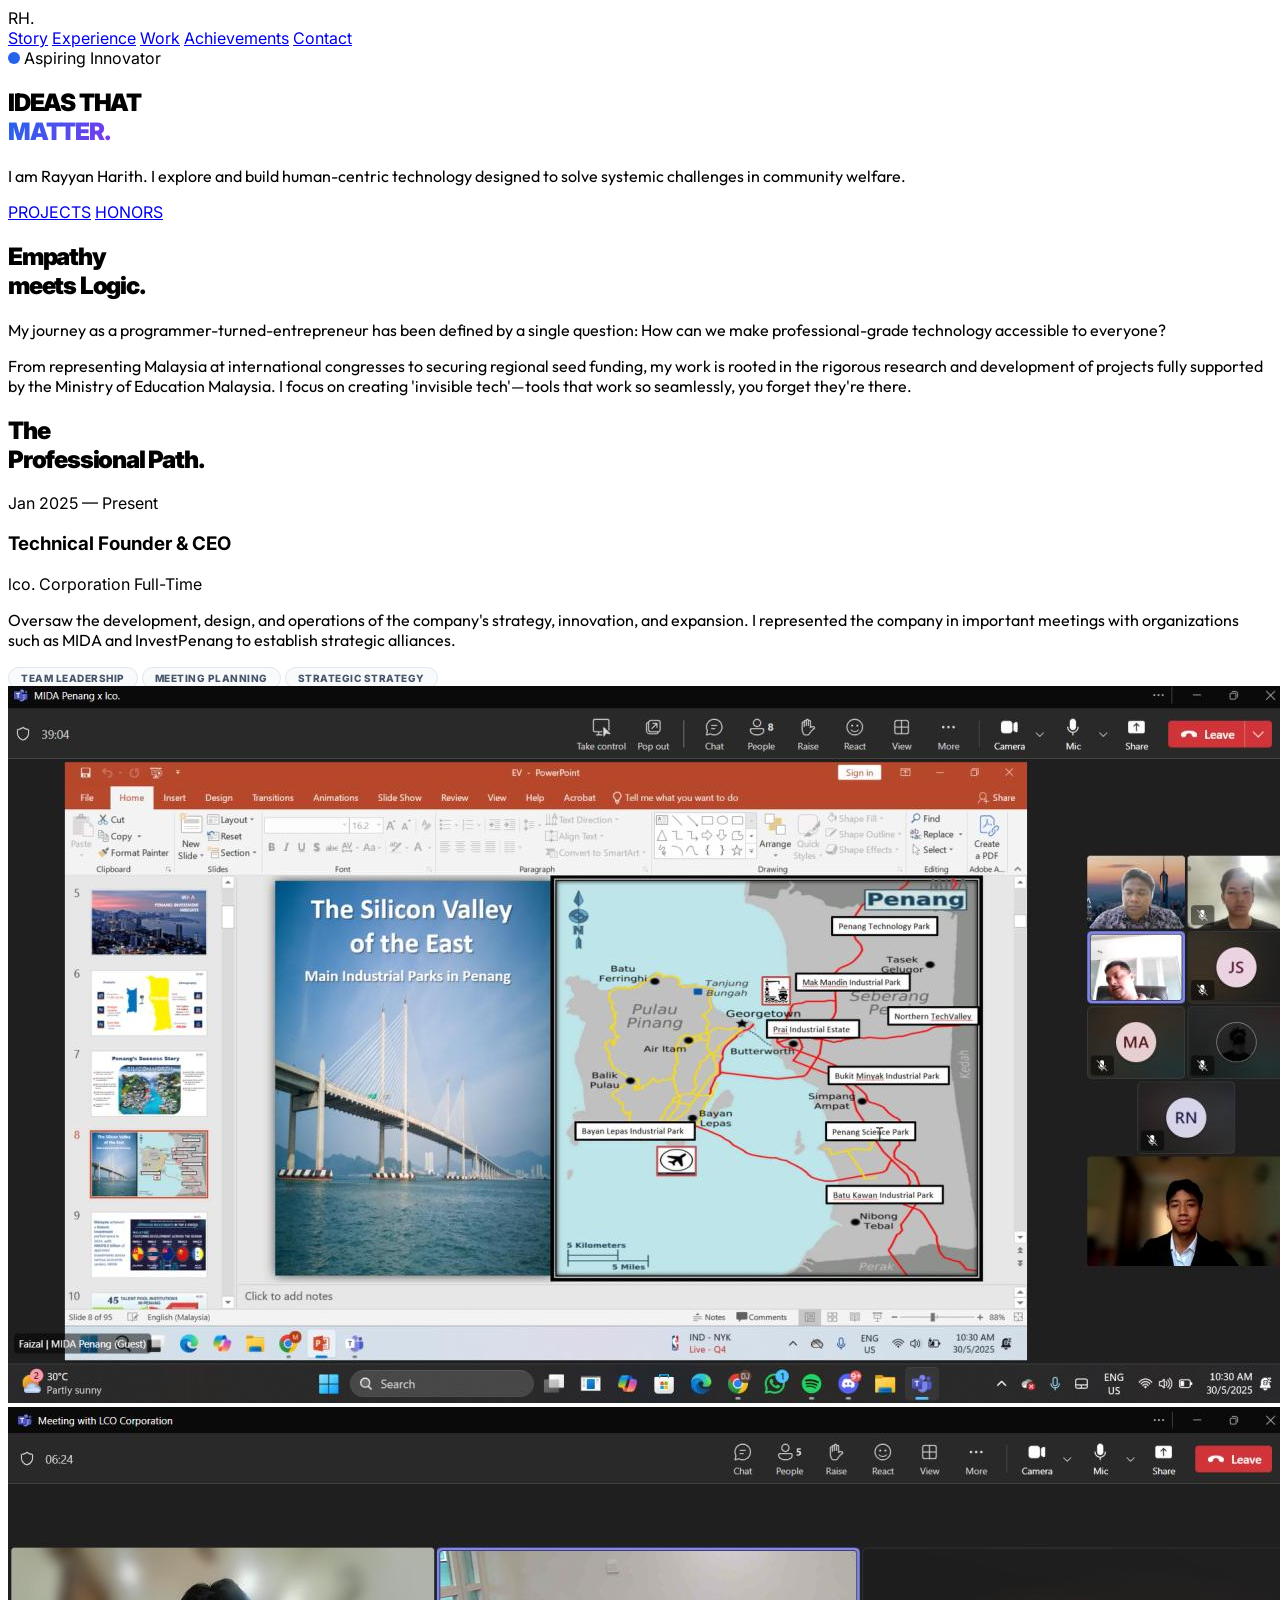
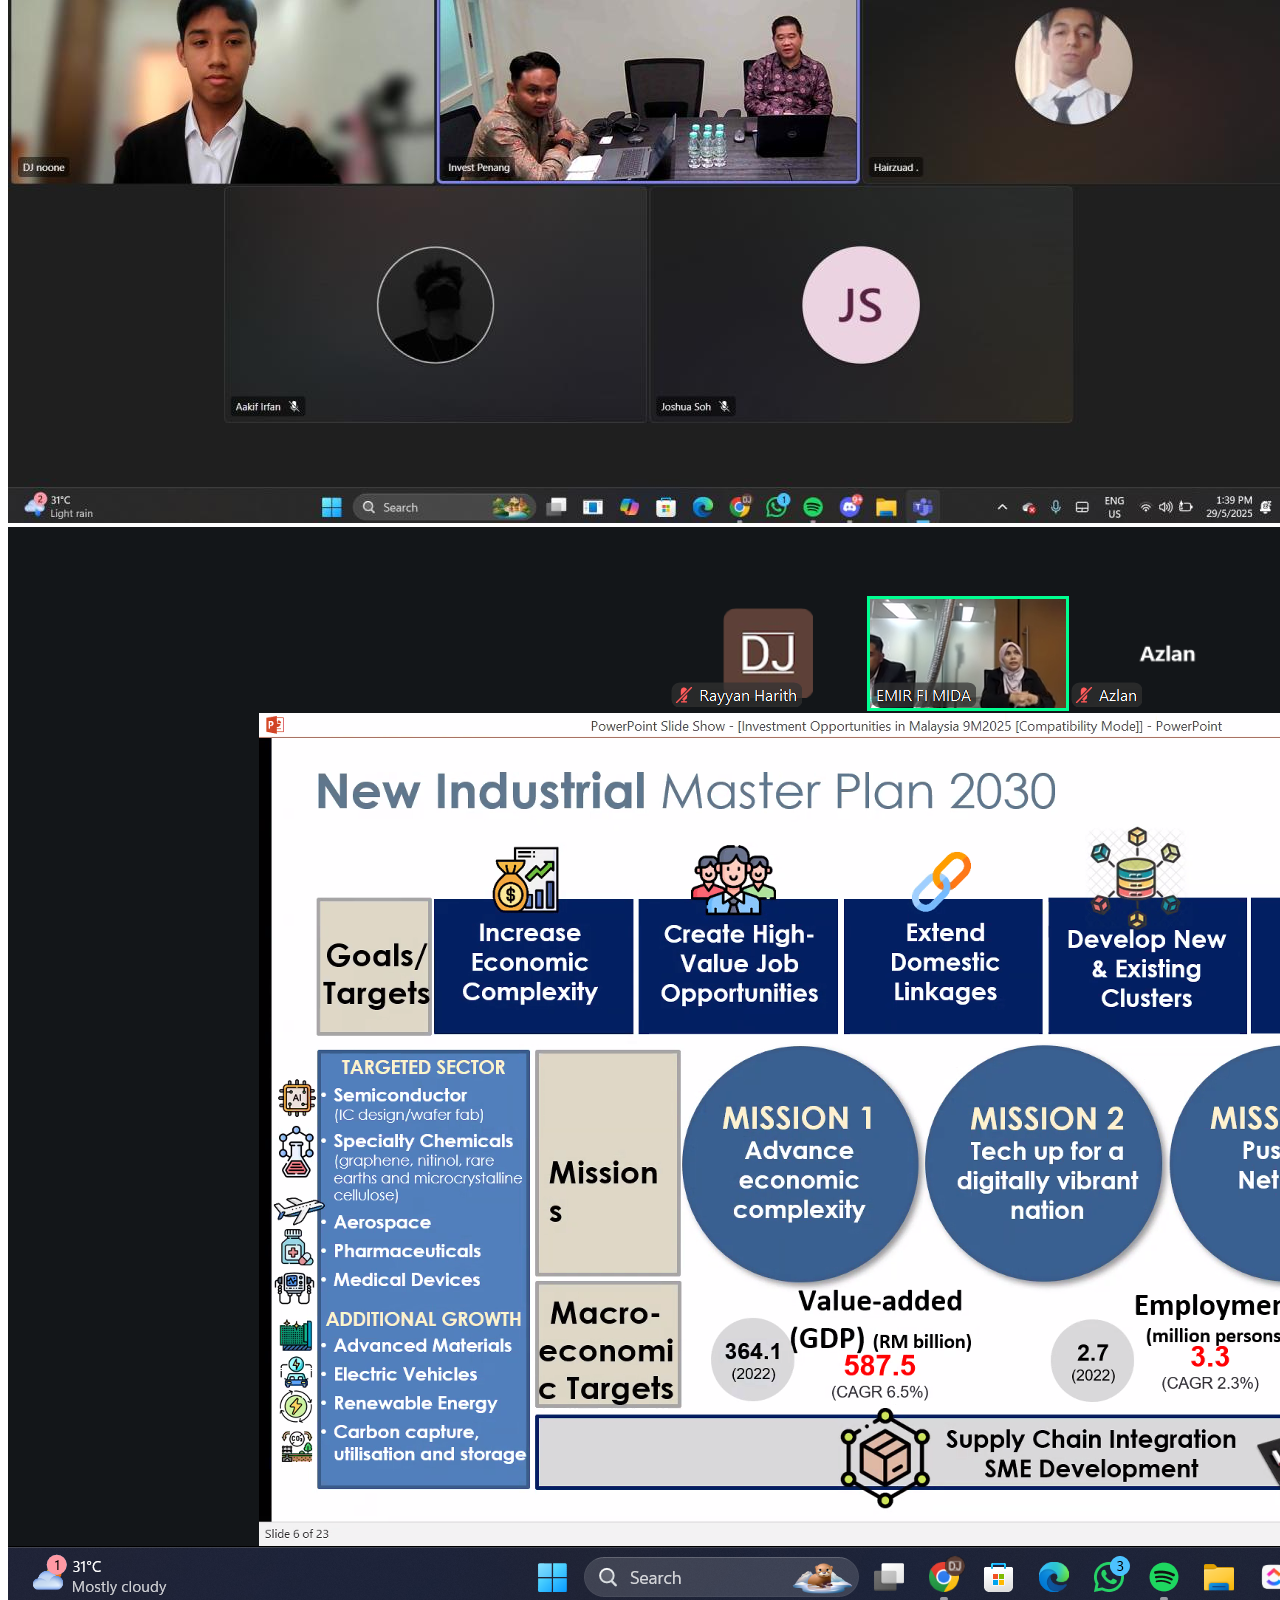
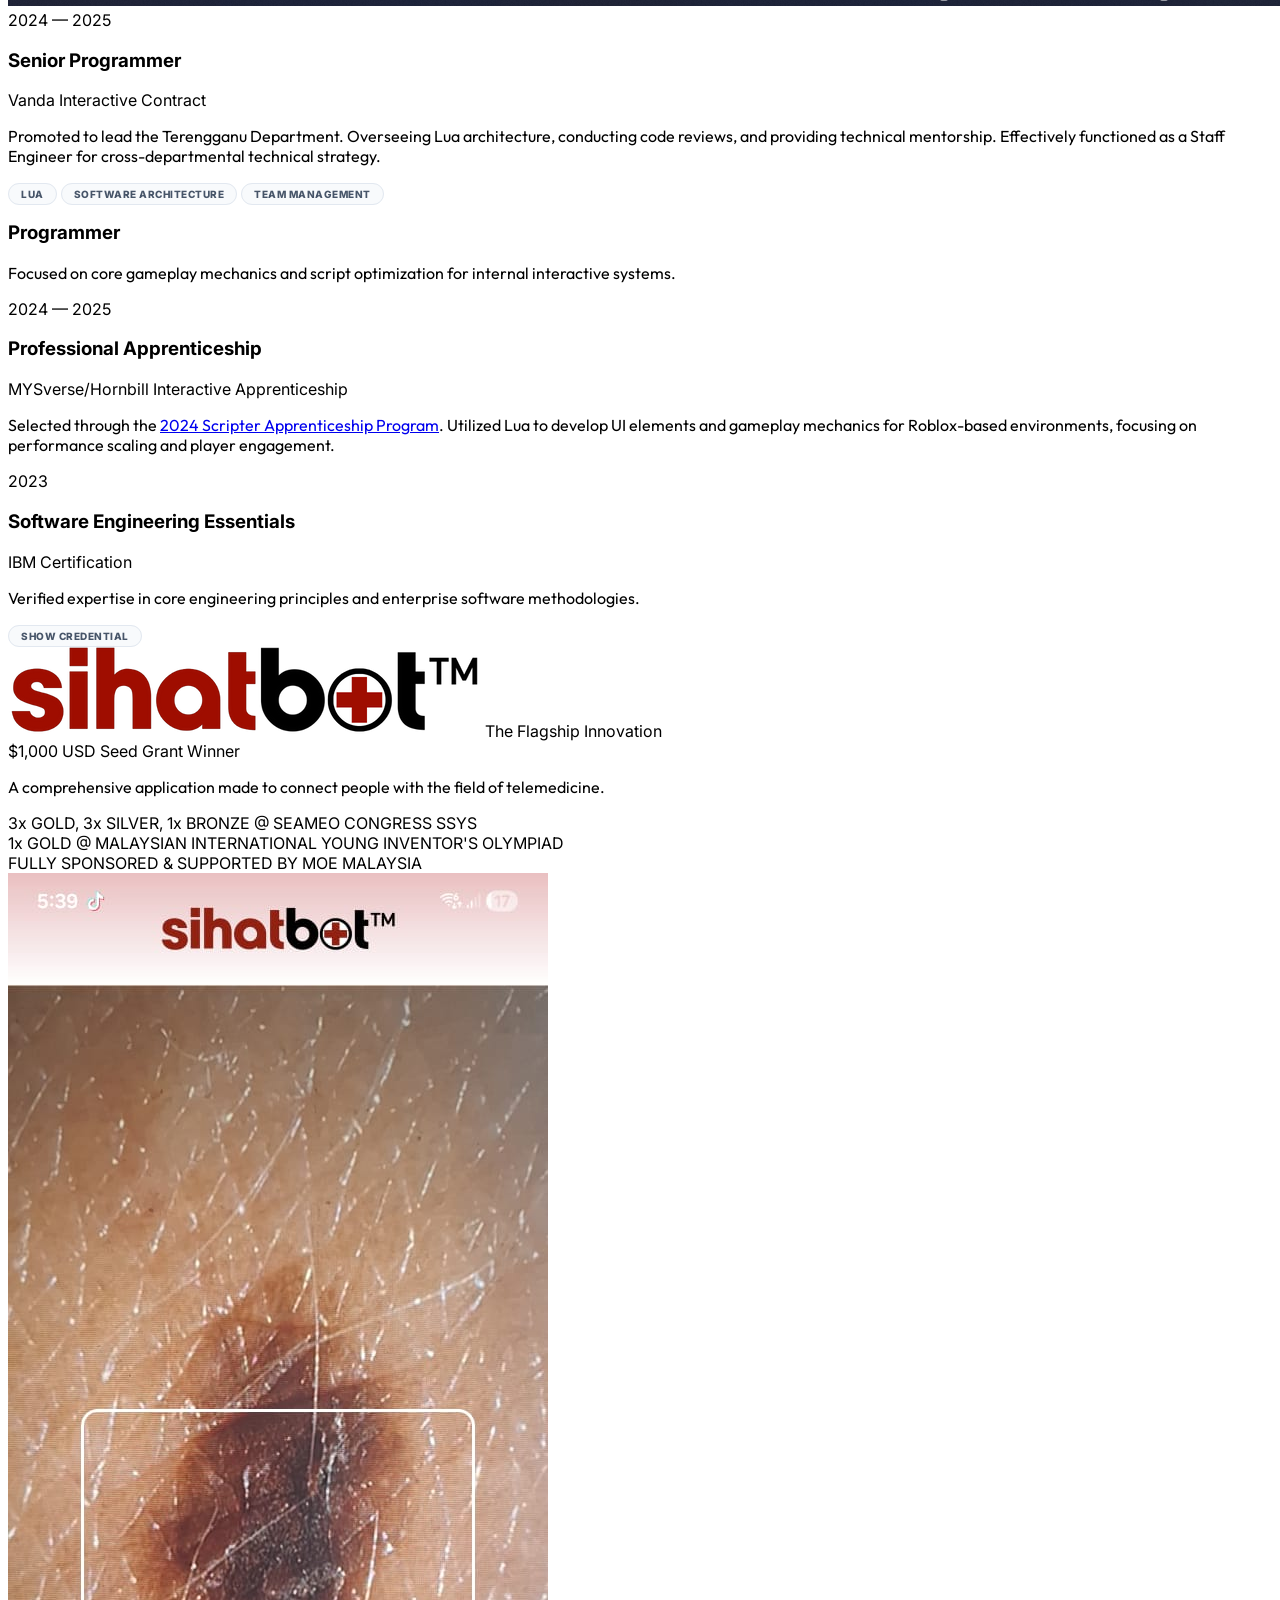
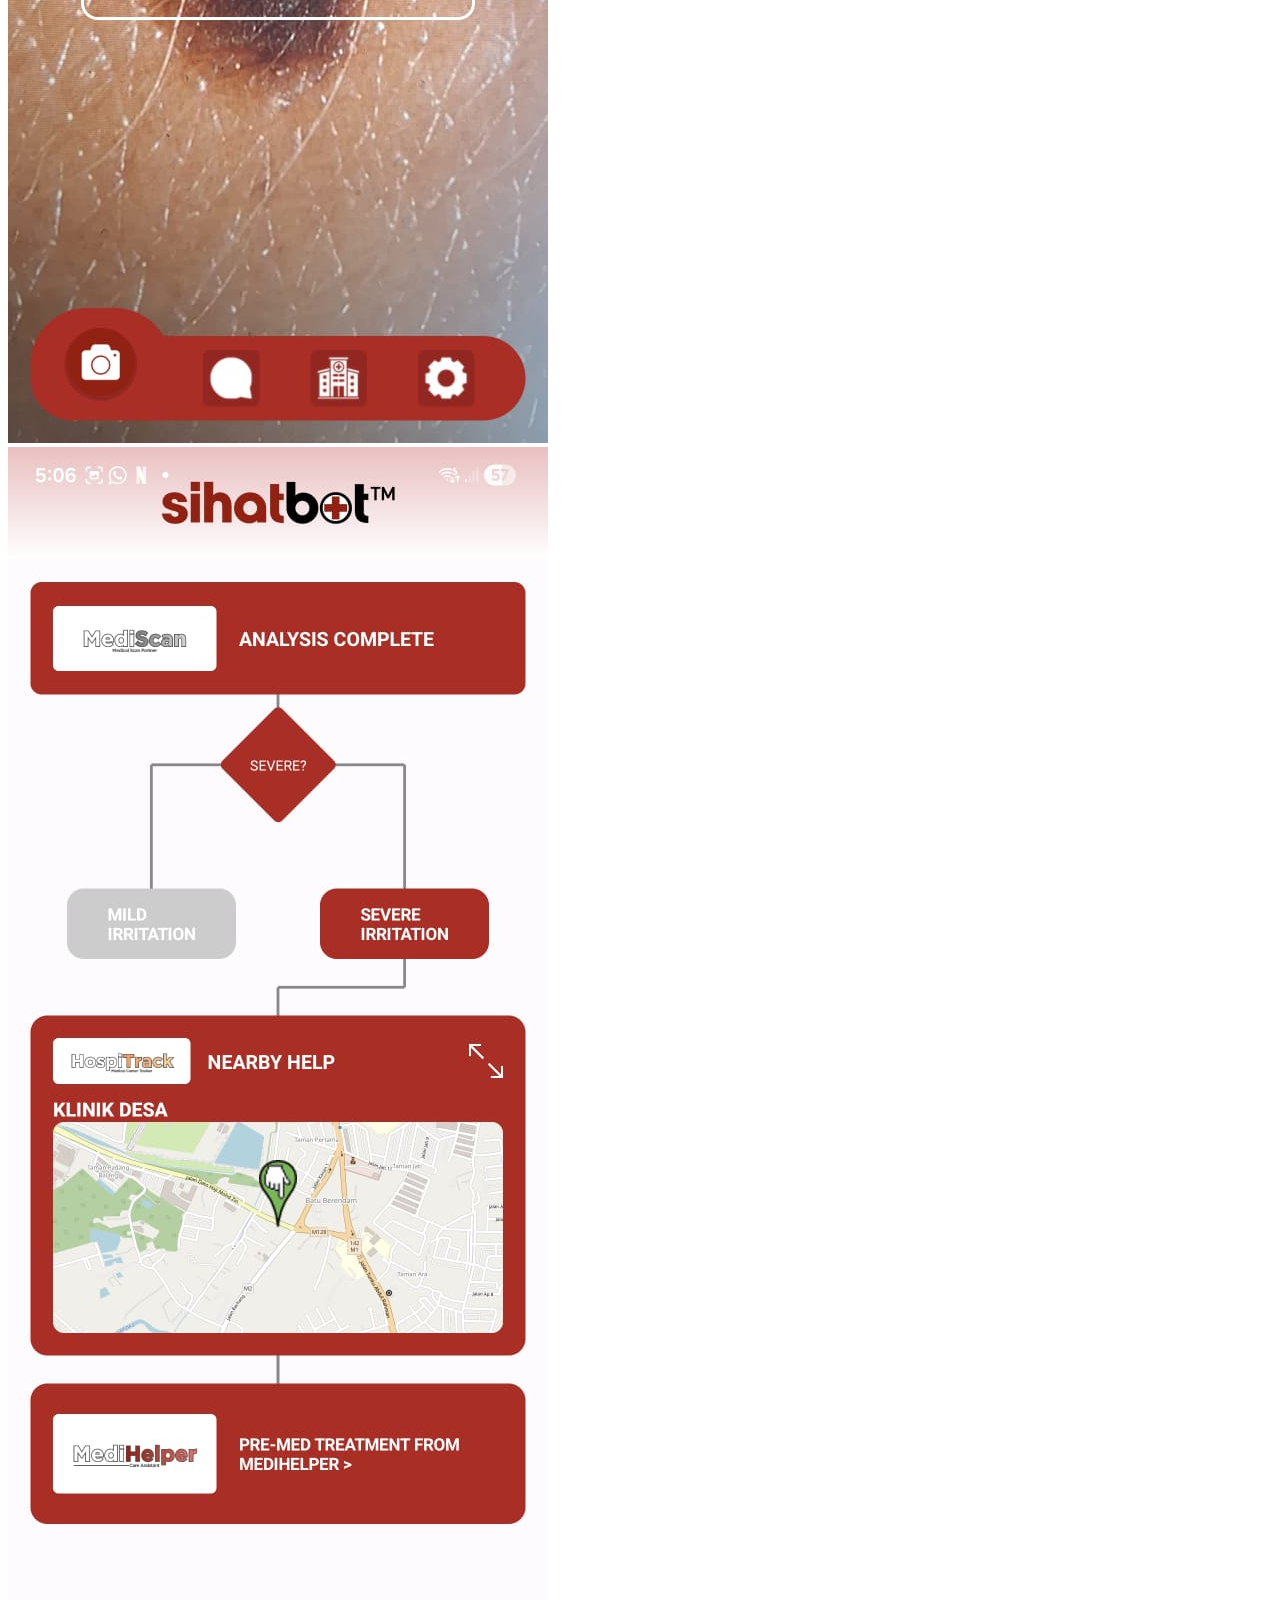
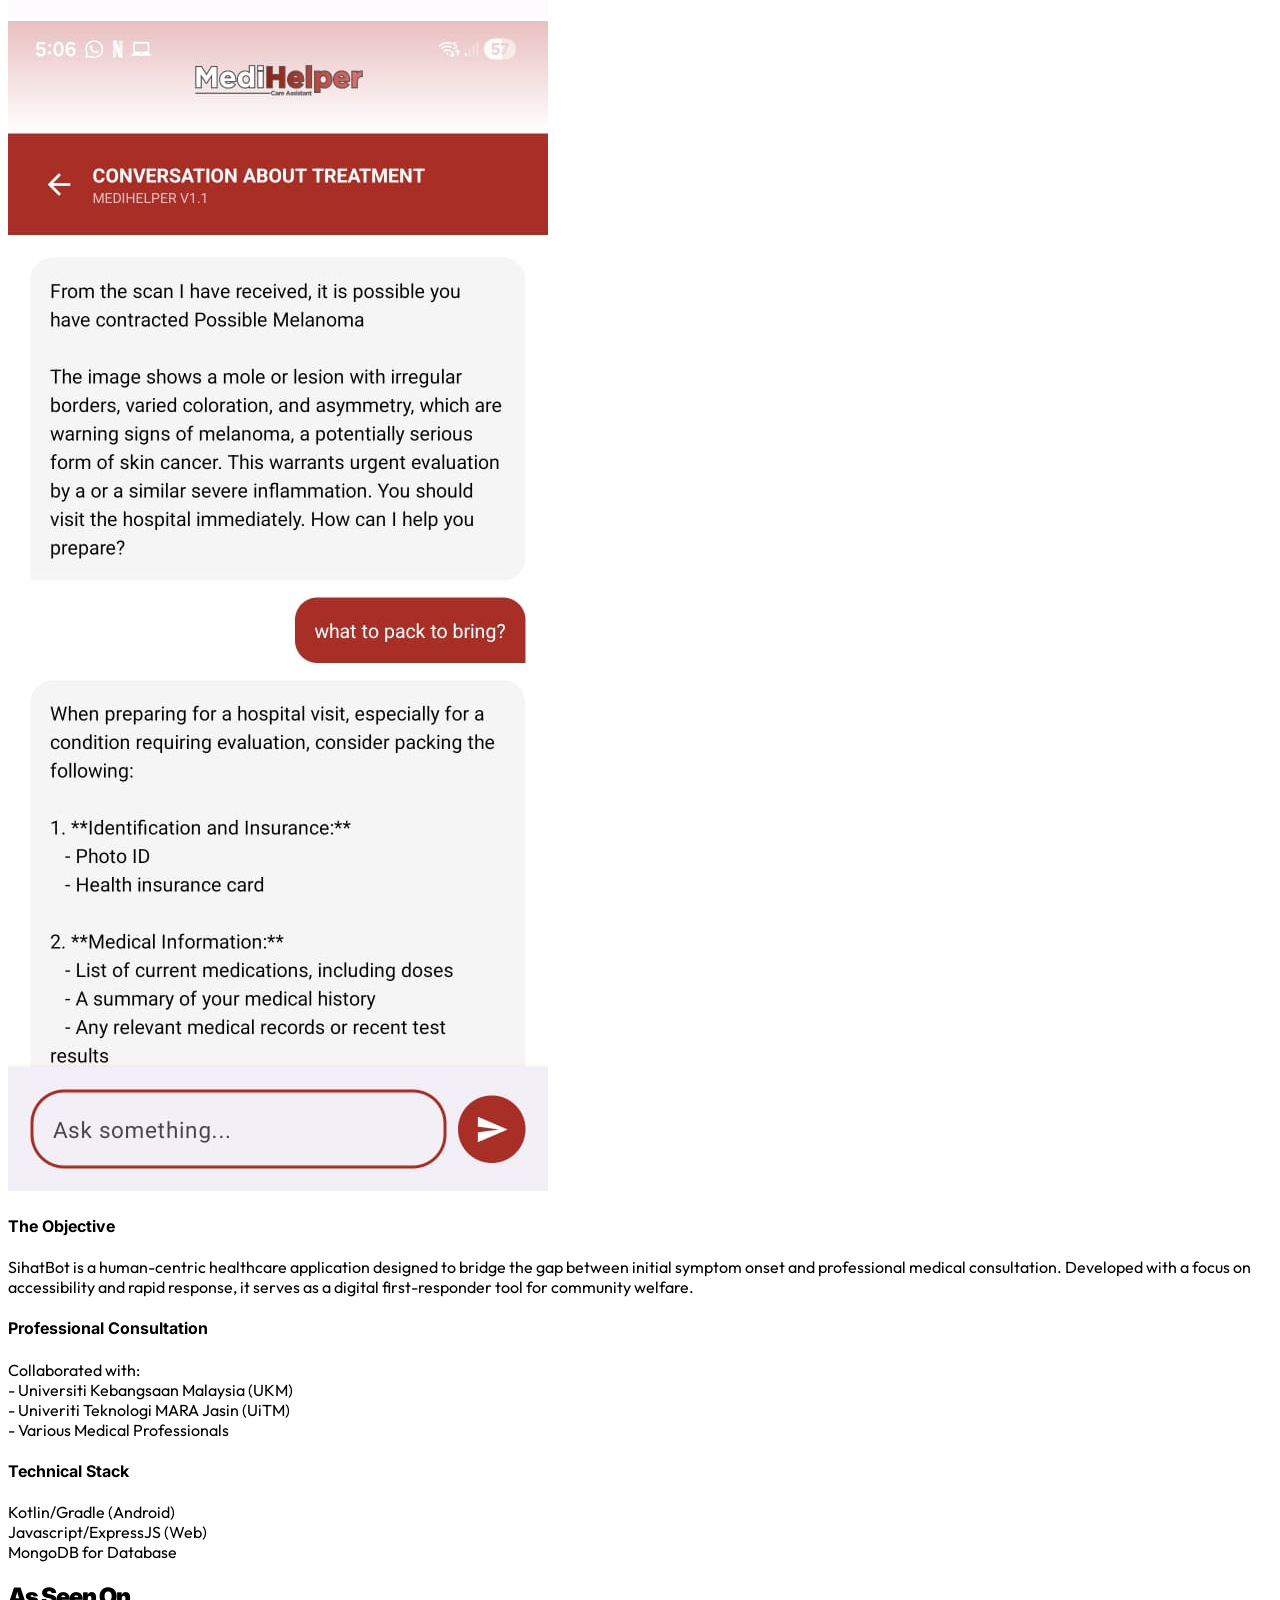
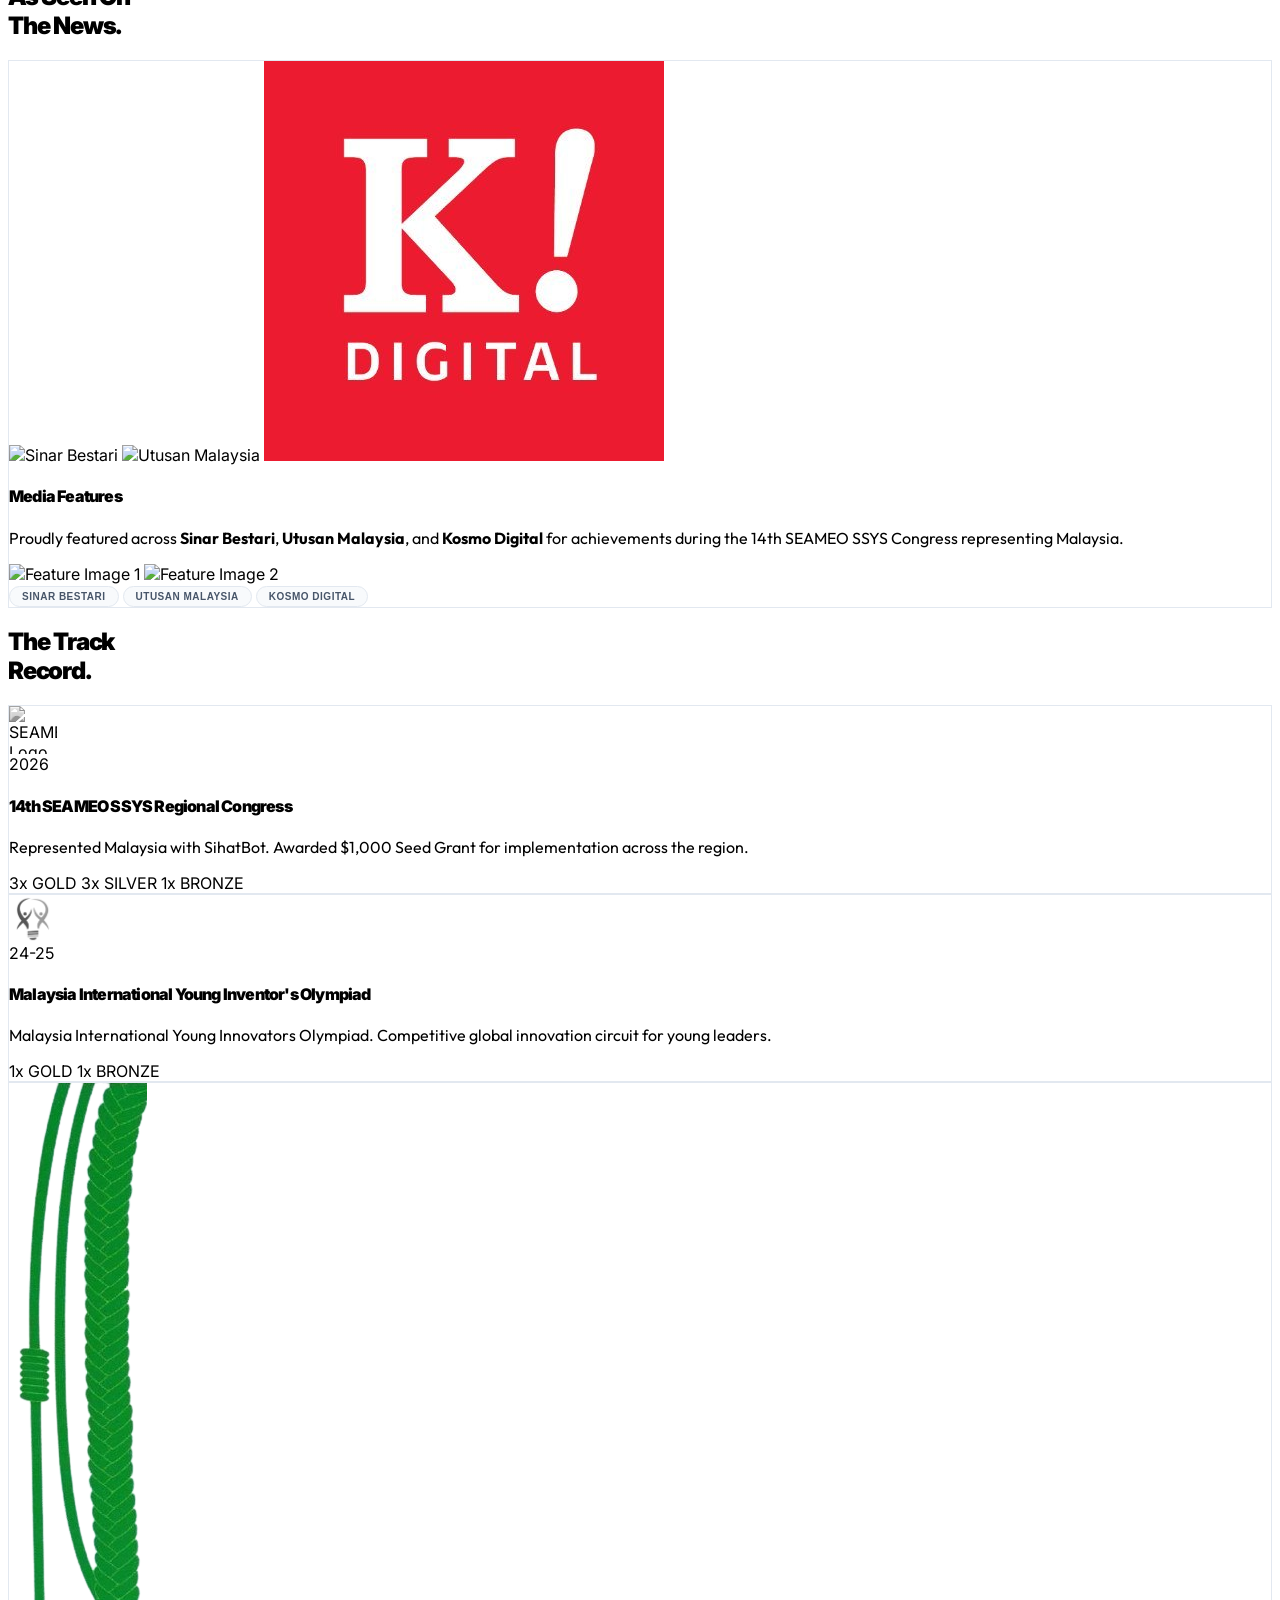
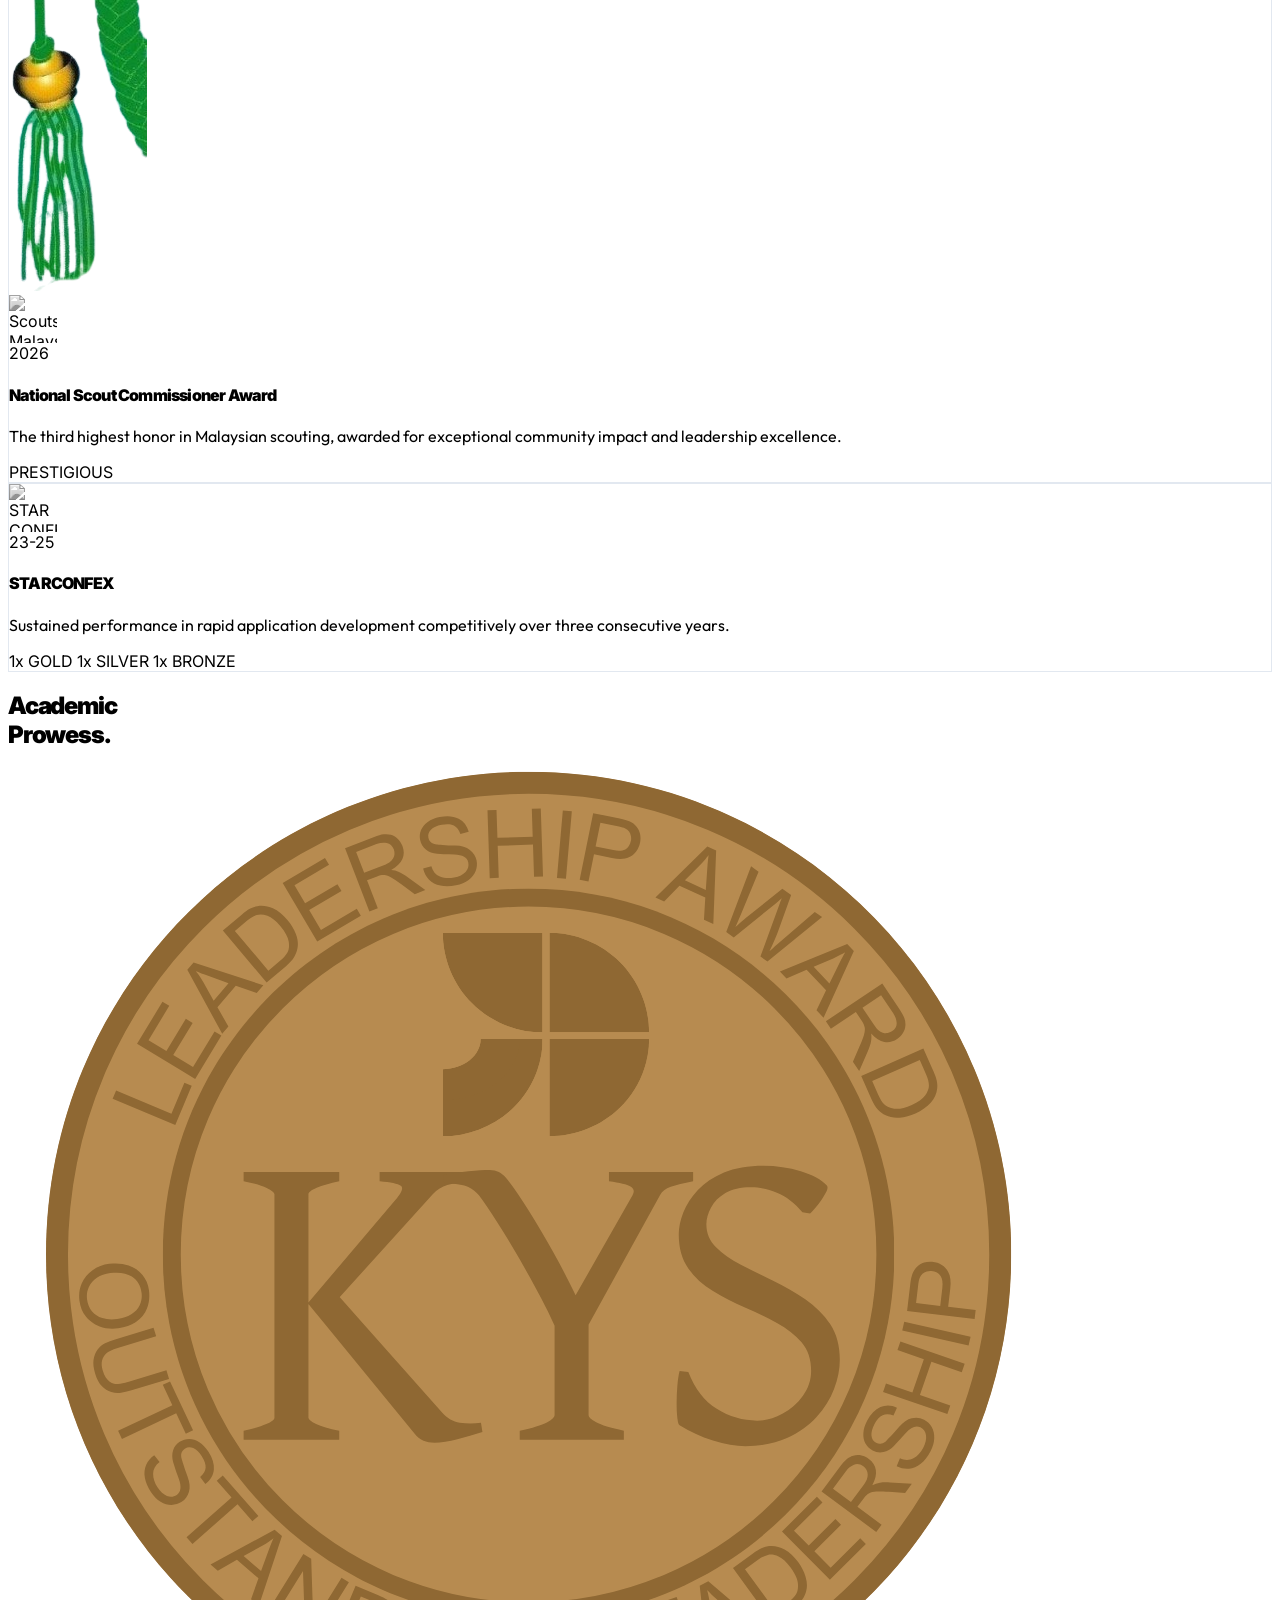
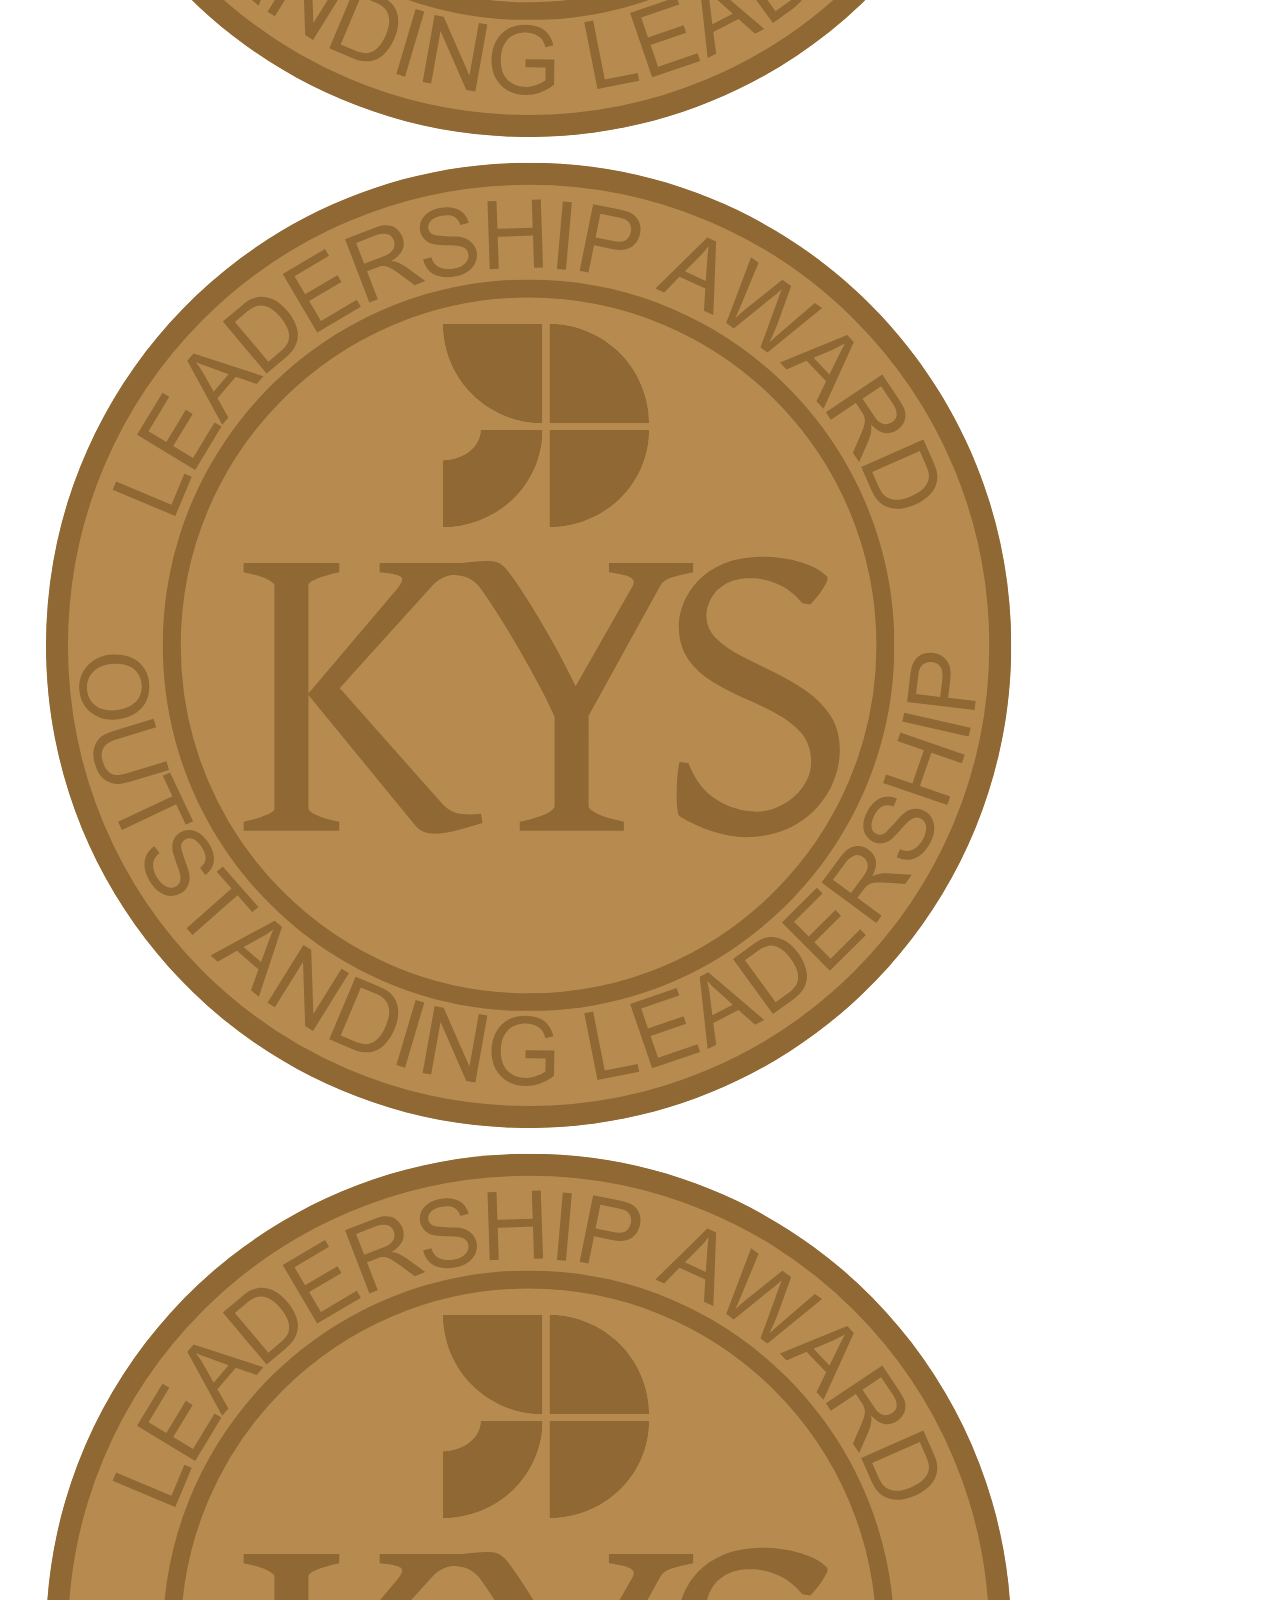
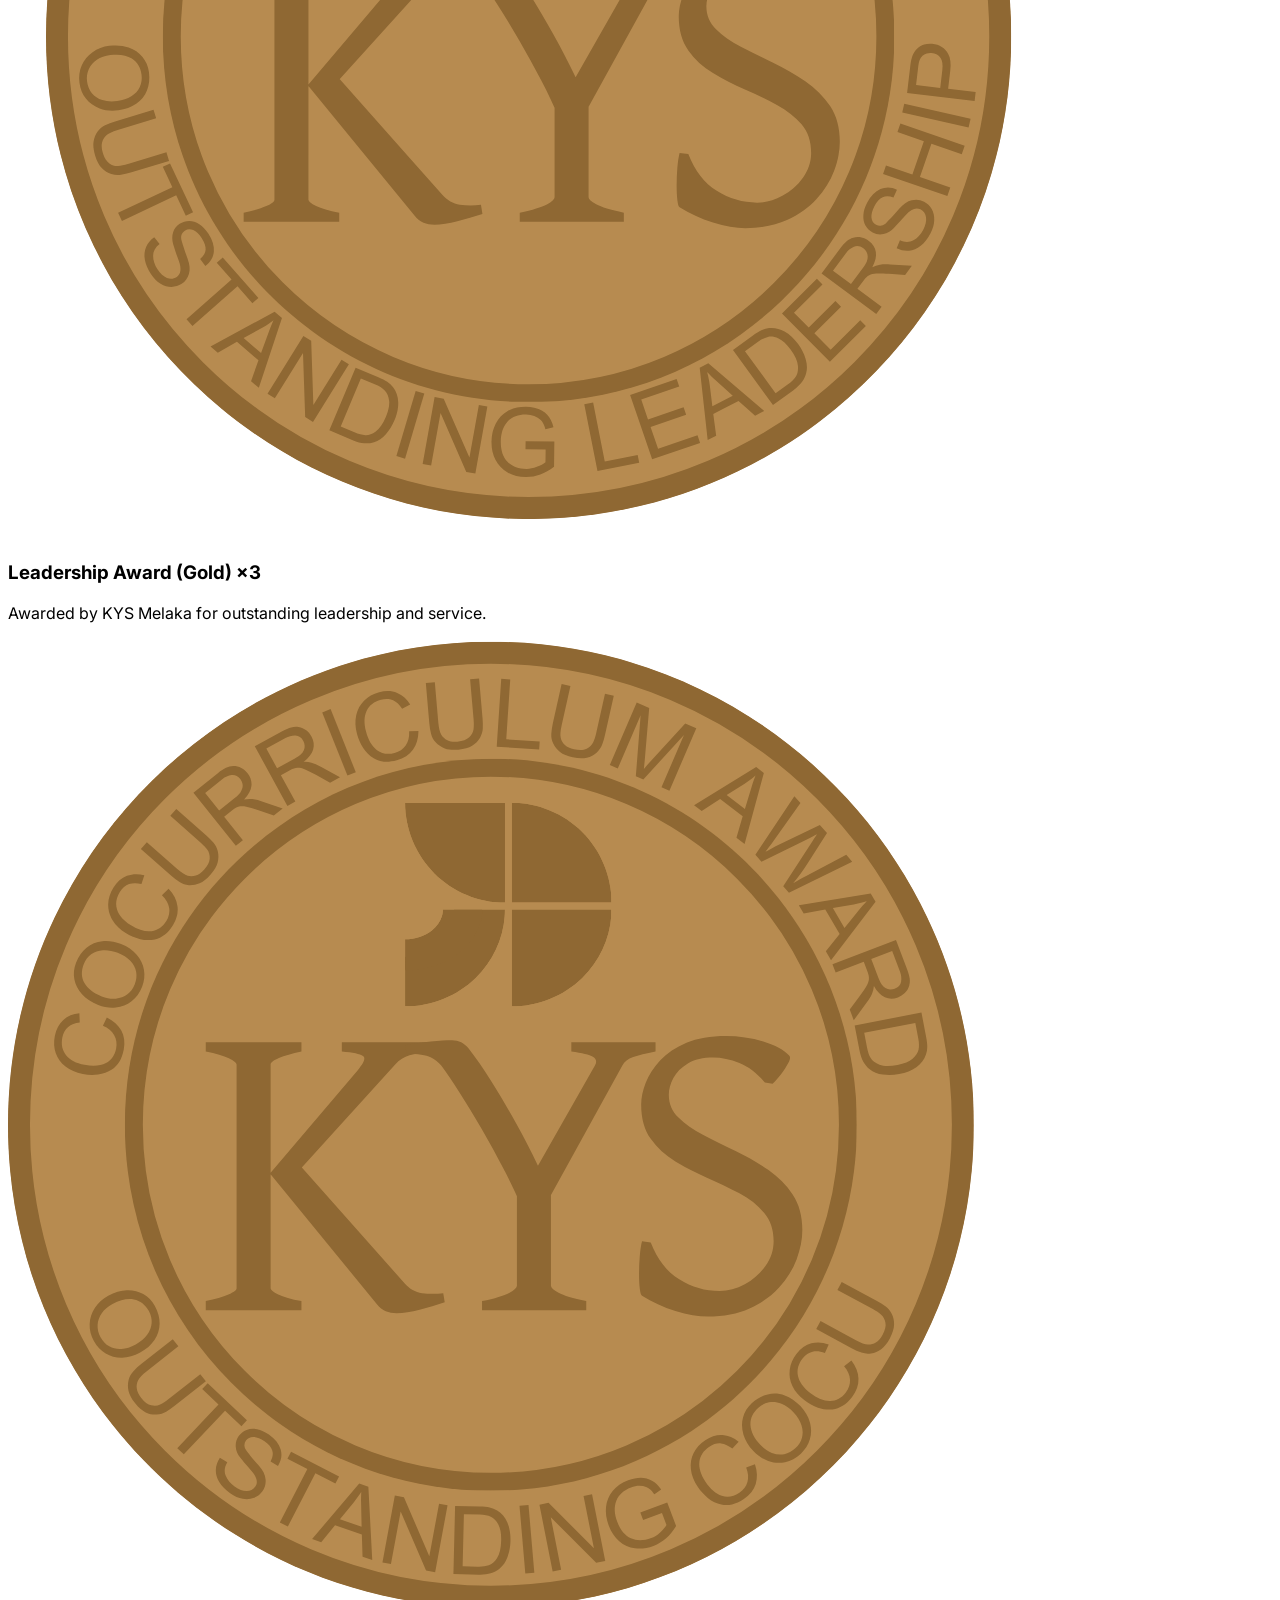
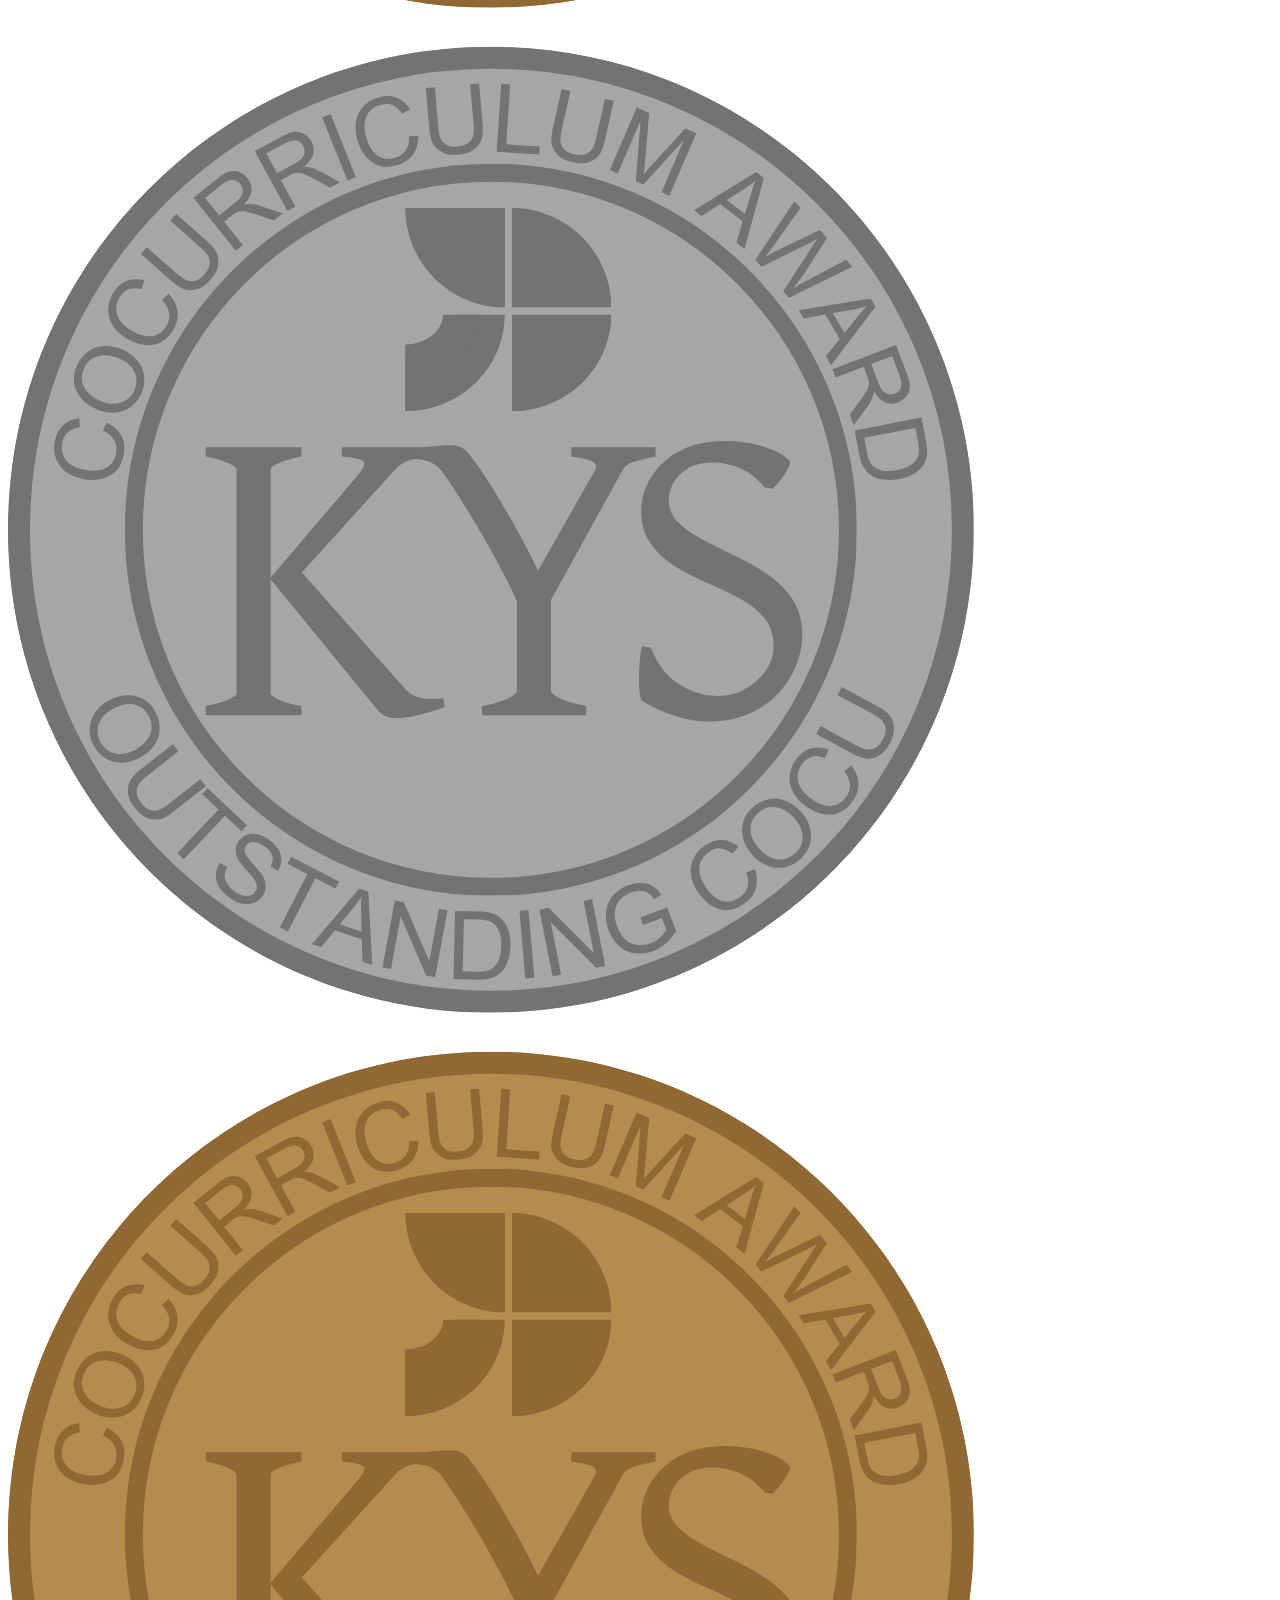
==== commit 416bc645: "award update" ====
--- a/index.html
+++ b/index.html
@@ -91,7 +91,7 @@
                     <span class="text-sm font-bold uppercase tracking-[0.3em] text-slate-400">Aspiring Innovator</span>
                 </div>
                 <h1 class="text-6xl md:text-[10vw] display-font leading-[0.9] mb-10">
-                   <span class="bg-black text-white">IDEAS THAT </span> <br><span class="text-pop">MATTER.</span>
+                    <span class="bg-black text-white">IDEAS THAT </span> <br><span class="text-pop">MATTER.</span>
                 </h1>
                 <div class="grid md:grid-cols-2 gap-10 items-end">
                     <p class="text-xl md:text-2xl body-font text-slate-500 leading-relaxed font-light">
@@ -529,22 +529,37 @@
                 </div>
 
                 <!-- National Scout Chief Commissioner Award -->
-                <div class="glass-card p-10 md:p-14 rounded-[2.5rem] reveal">
-                    <div class="flex justify-between items-start mb-12">
-                        <div class="logo-container">
-                            <img src="https://media.licdn.com/dms/image/v2/C560BAQGNcKB_sZFB7w/company-logo_200_200/company-logo_200_200/0/1631374316006?e=2147483647&v=beta&t=JUTVkZVYOFkhS-wJXy0B7hjjailAsAqdxQZGSPlB6pk"
-                                alt="Scouts Malaysia Logo" class="logo-img">
-                        </div>
-                        <span class="font-black text-slate-300 text-lg">2026</span>
-                    </div>
-                    <h4 class="text-2xl display-font mb-4 uppercase tracking-tight">National Scout Commissioner Award
-                    </h4>
-                    <p class="text-base body-font text-slate-500 mb-8 leading-relaxed">The third highest honor in
-                        Malaysian
-                        scouting, awarded for exceptional community impact and leadership excellence.</p>
-                    <div class="flex flex-wrap gap-3">
-                        <span
-                            class="text-[10px] font-black px-5 py-1.5 bg-black text-white rounded-full tracking-widest">PRESTIGIOUS</span>
+                <div class="glass-card p-10 md:p-14 rounded-[2.5rem] reveal relative overflow-hidden">
+                    <!-- Faded Background Image -->
+                    <img src="img/rambu_pengakap_muda.png" alt="" class="absolute right-0 top-0
+           h-[90%] w-auto
+           opacity-[0.15]
+           pointer-events-none select-none">
+
+                    <div class=" relative z-10">
+                        <div class="flex justify-between items-start mb-12">
+                            <div class="logo-container">
+                                <img src="https://media.licdn.com/dms/image/v2/C560BAQGNcKB_sZFB7w/company-logo_200_200/company-logo_200_200/0/1631374316006?e=2147483647&v=beta&t=JUTVkZVYOFkhS-wJXy0B7hjjailAsAqdxQZGSPlB6pk"
+                                    alt="Scouts Malaysia Logo" class="logo-img">
+                            </div>
+                            <span class="font-black text-slate-300 text-lg">2026</span>
+                        </div>
+
+                        <h4 class="text-2xl display-font mb-4 uppercase tracking-tight">
+                            National Scout Commissioner Award
+                        </h4>
+
+                        <p class="text-base body-font text-slate-500 mb-8 leading-relaxed">
+                            The third highest honor in Malaysian scouting, awarded for exceptional
+                            community impact and leadership excellence.
+                        </p>
+
+                        <div class="flex flex-wrap gap-3">
+                            <span
+                                class="text-[10px] font-black px-5 py-1.5 bg-black text-white rounded-full tracking-widest">
+                                PRESTIGIOUS
+                            </span>
+                        </div>
                     </div>
                 </div>
 
@@ -572,9 +587,9 @@
 
             <!-- Awards Cards -->
             <div class="mt-28 reveal">
-            <div class="mb-20 reveal">
-                <h2 class="text-4xl md:text-6xl display-font uppercase leading-[1.1]">Academic<br>Prowess.</h2>
-            </div>
+                <div class="mb-20 reveal">
+                    <h2 class="text-4xl md:text-6xl display-font uppercase leading-[1.1]">Academic<br>Prowess.</h2>
+                </div>
 
                 <div class="grid grid-cols-1 md:grid-cols-2 lg:grid-cols-3 gap-8">
 
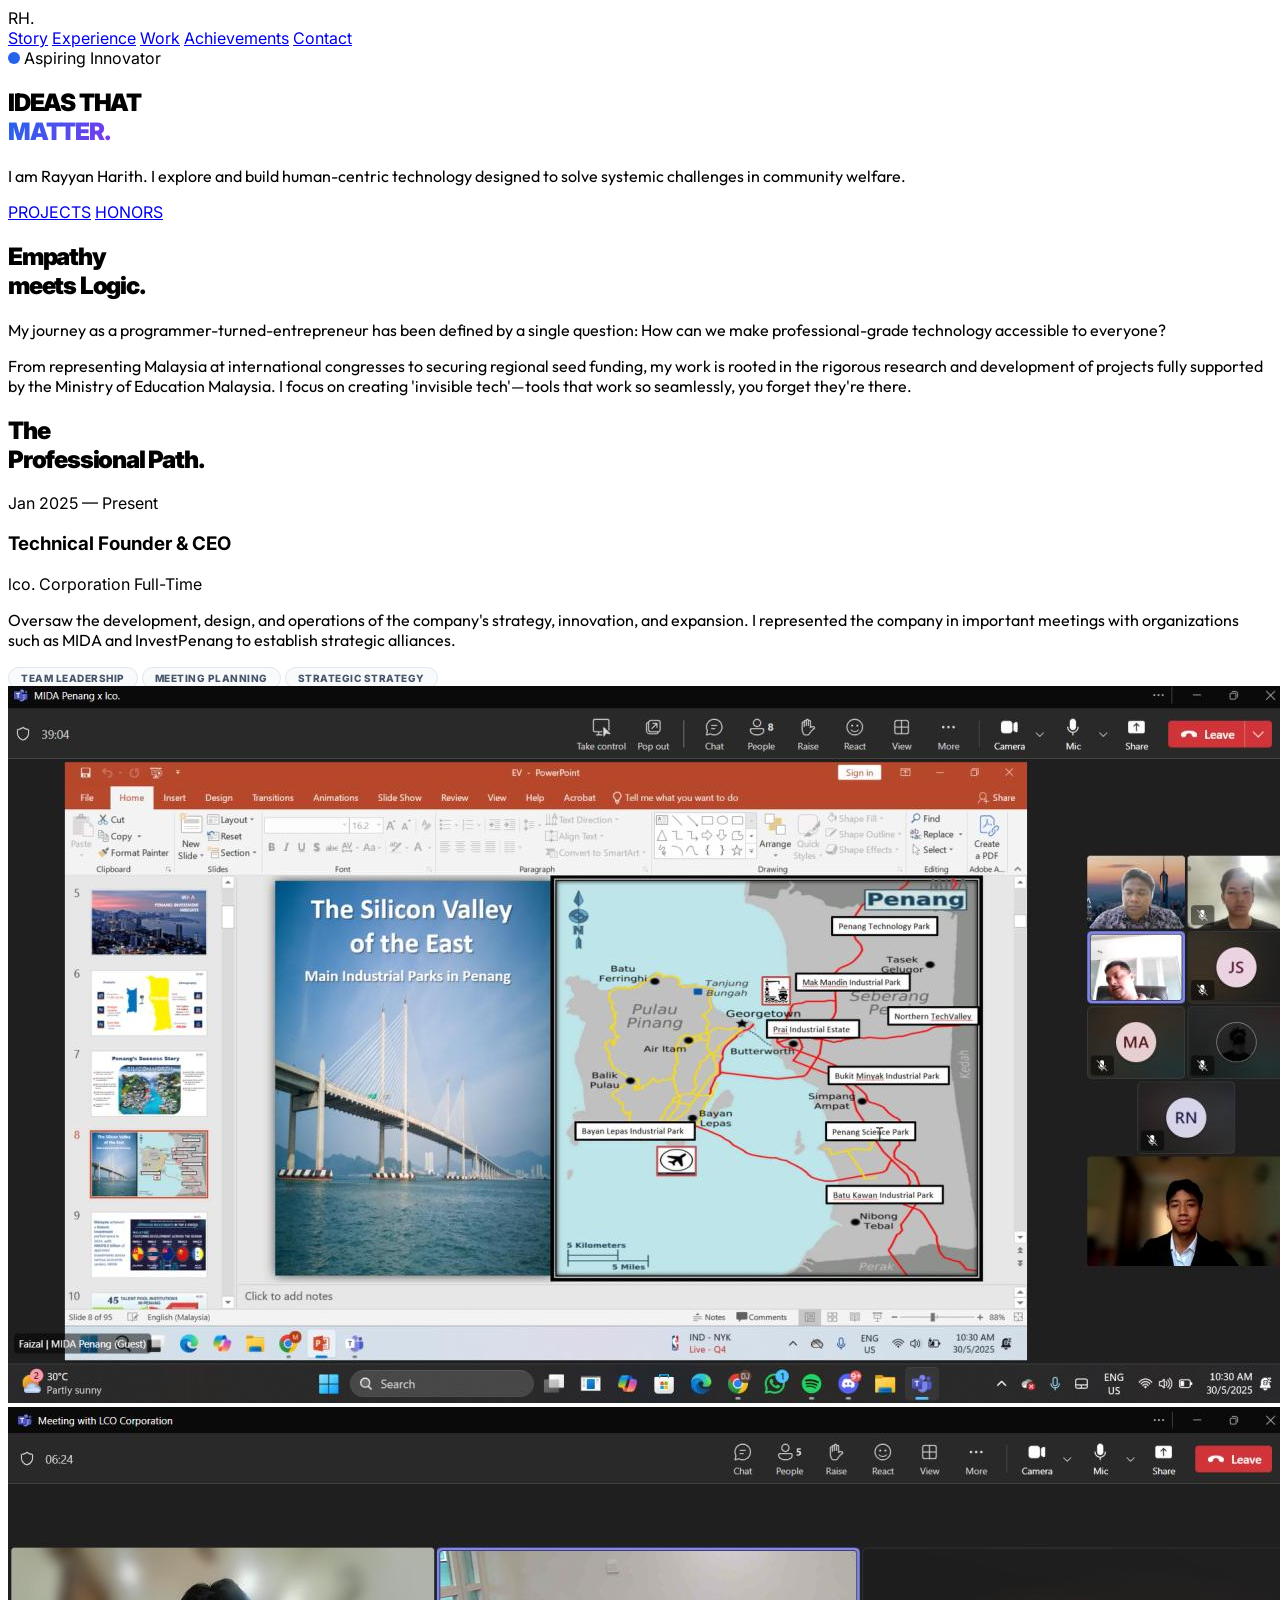
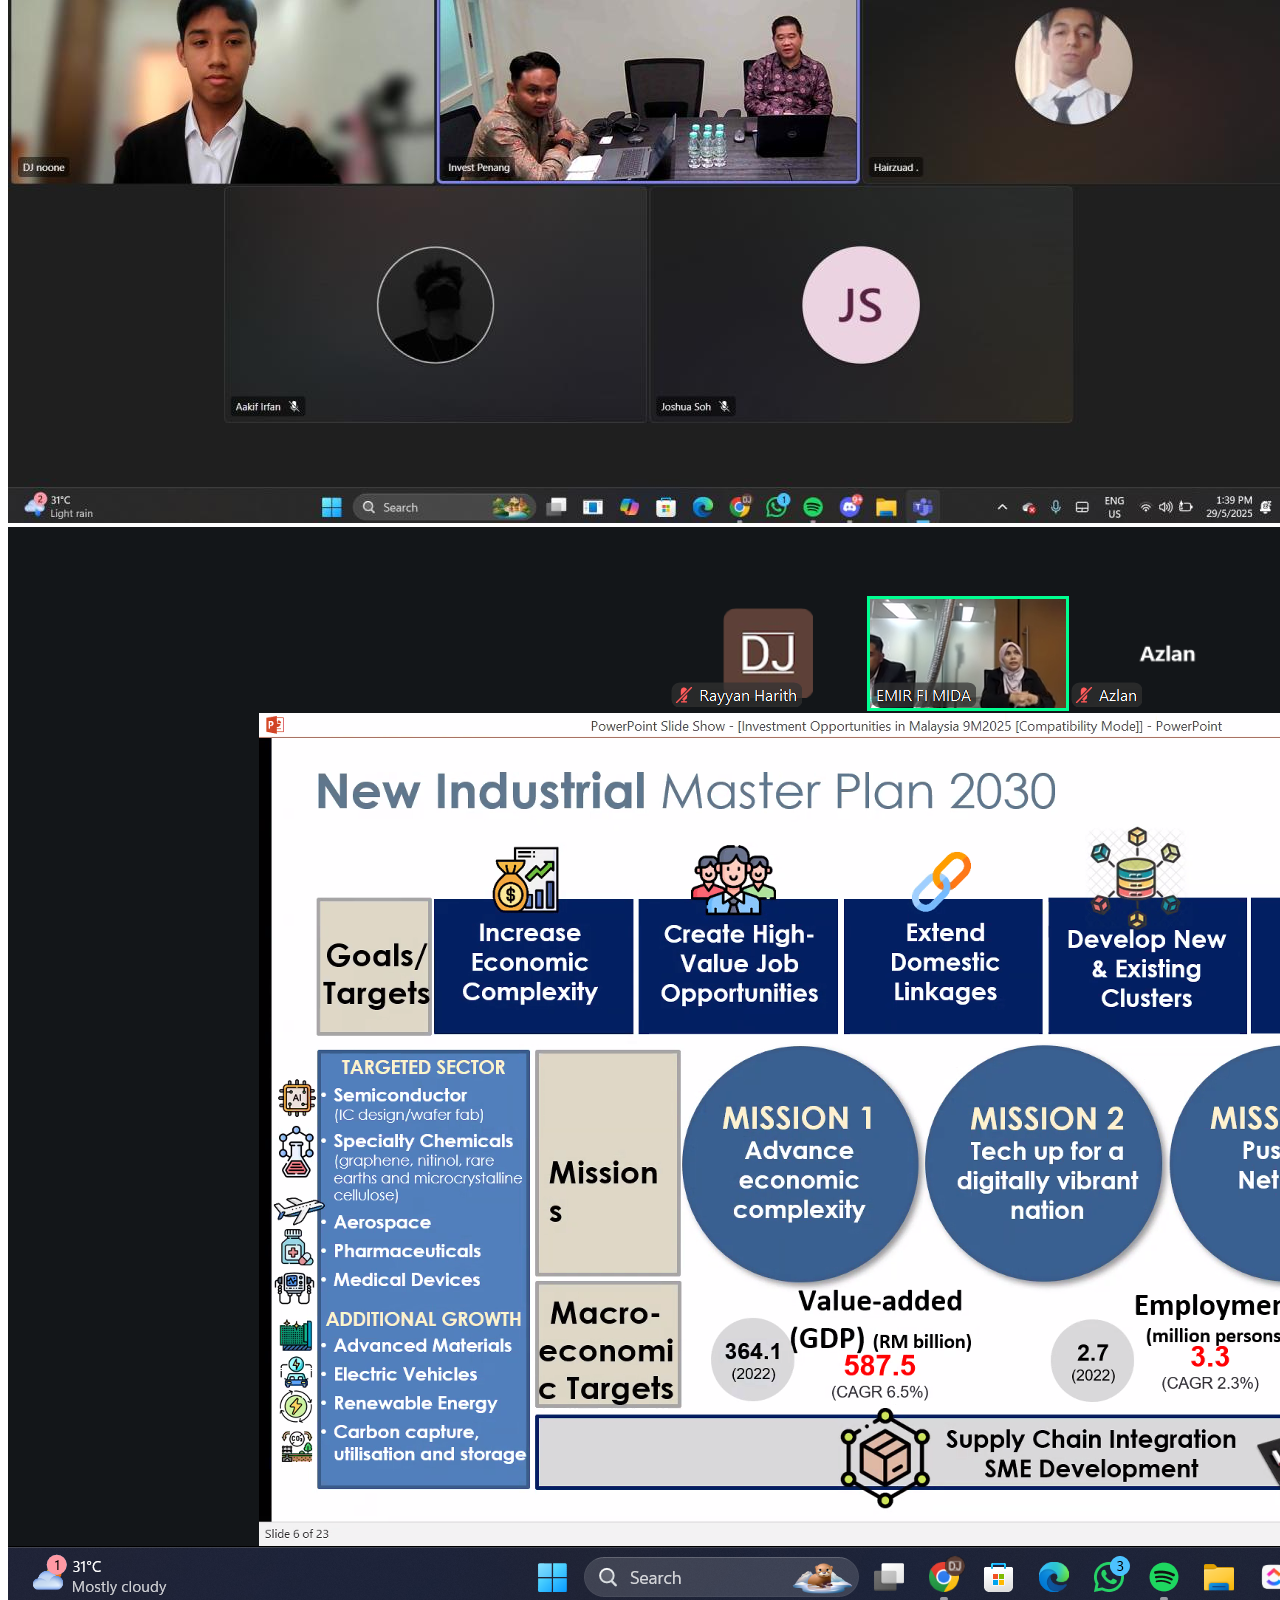
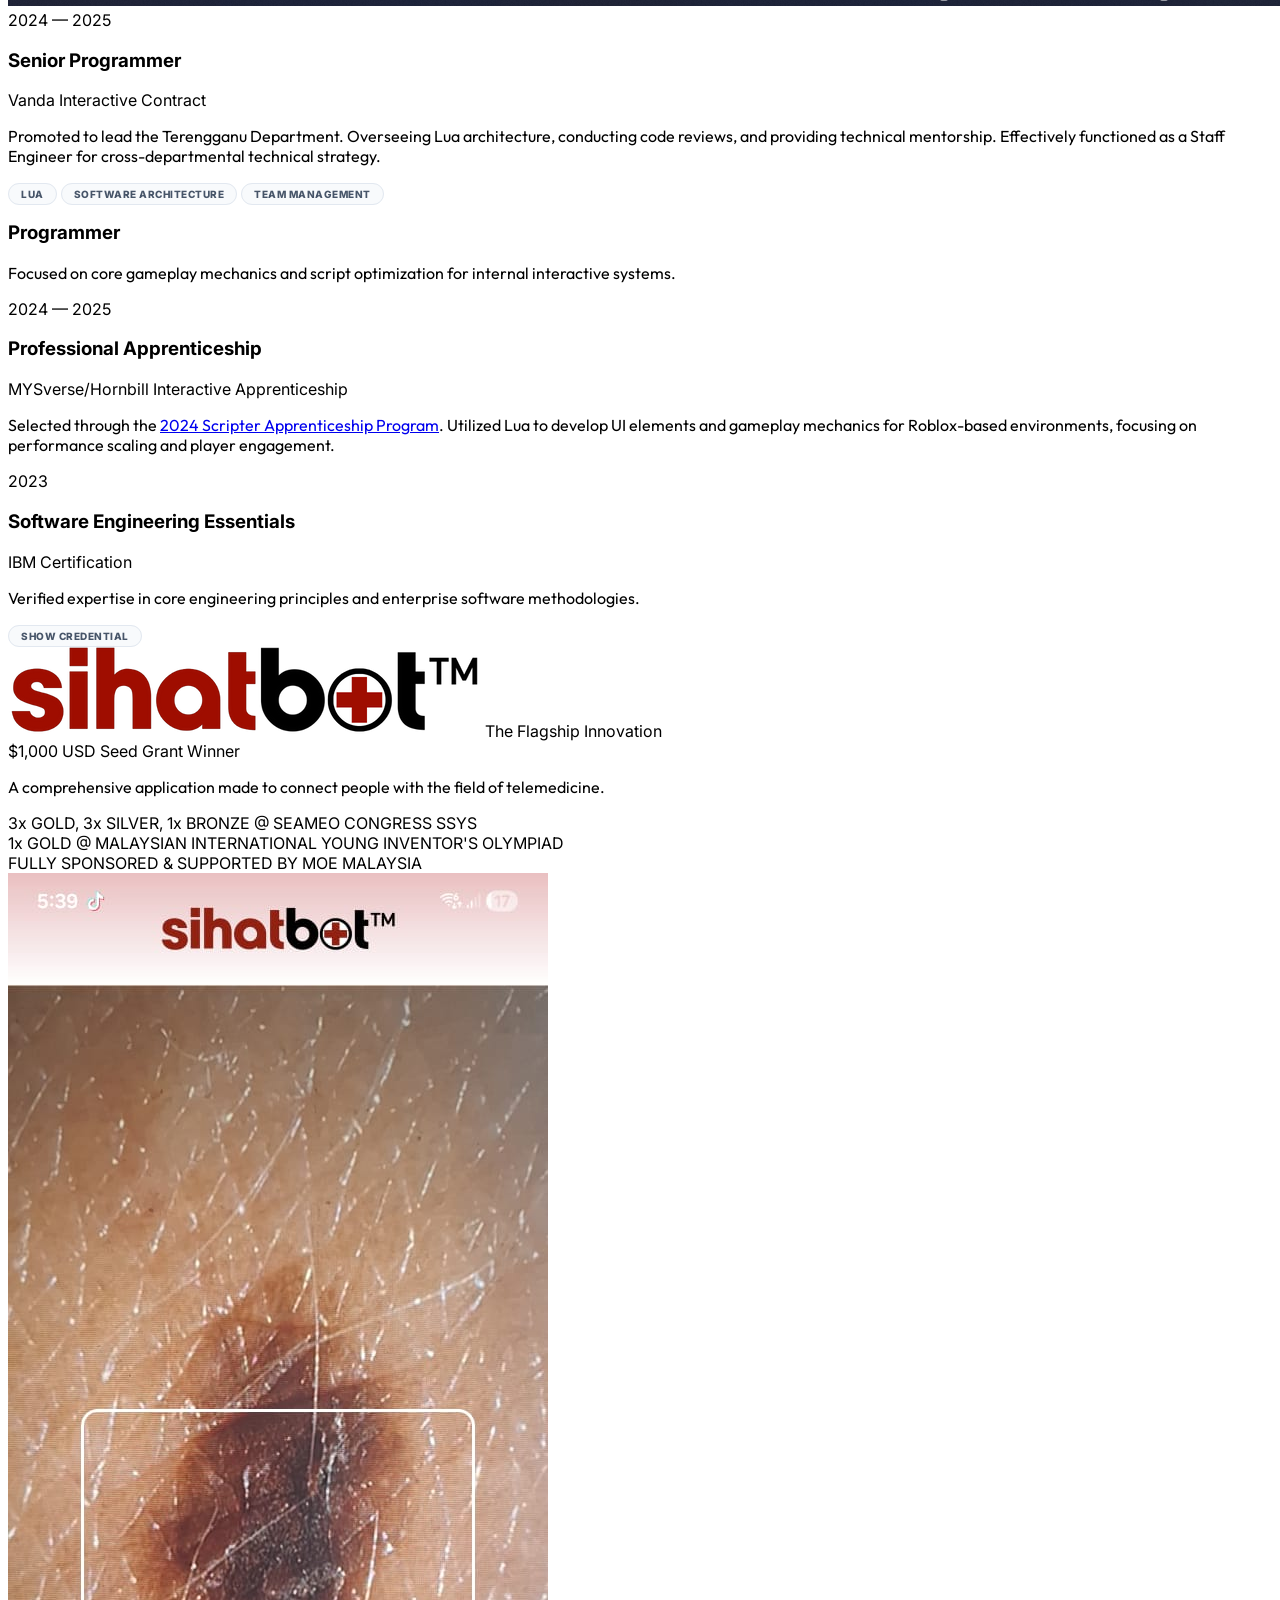
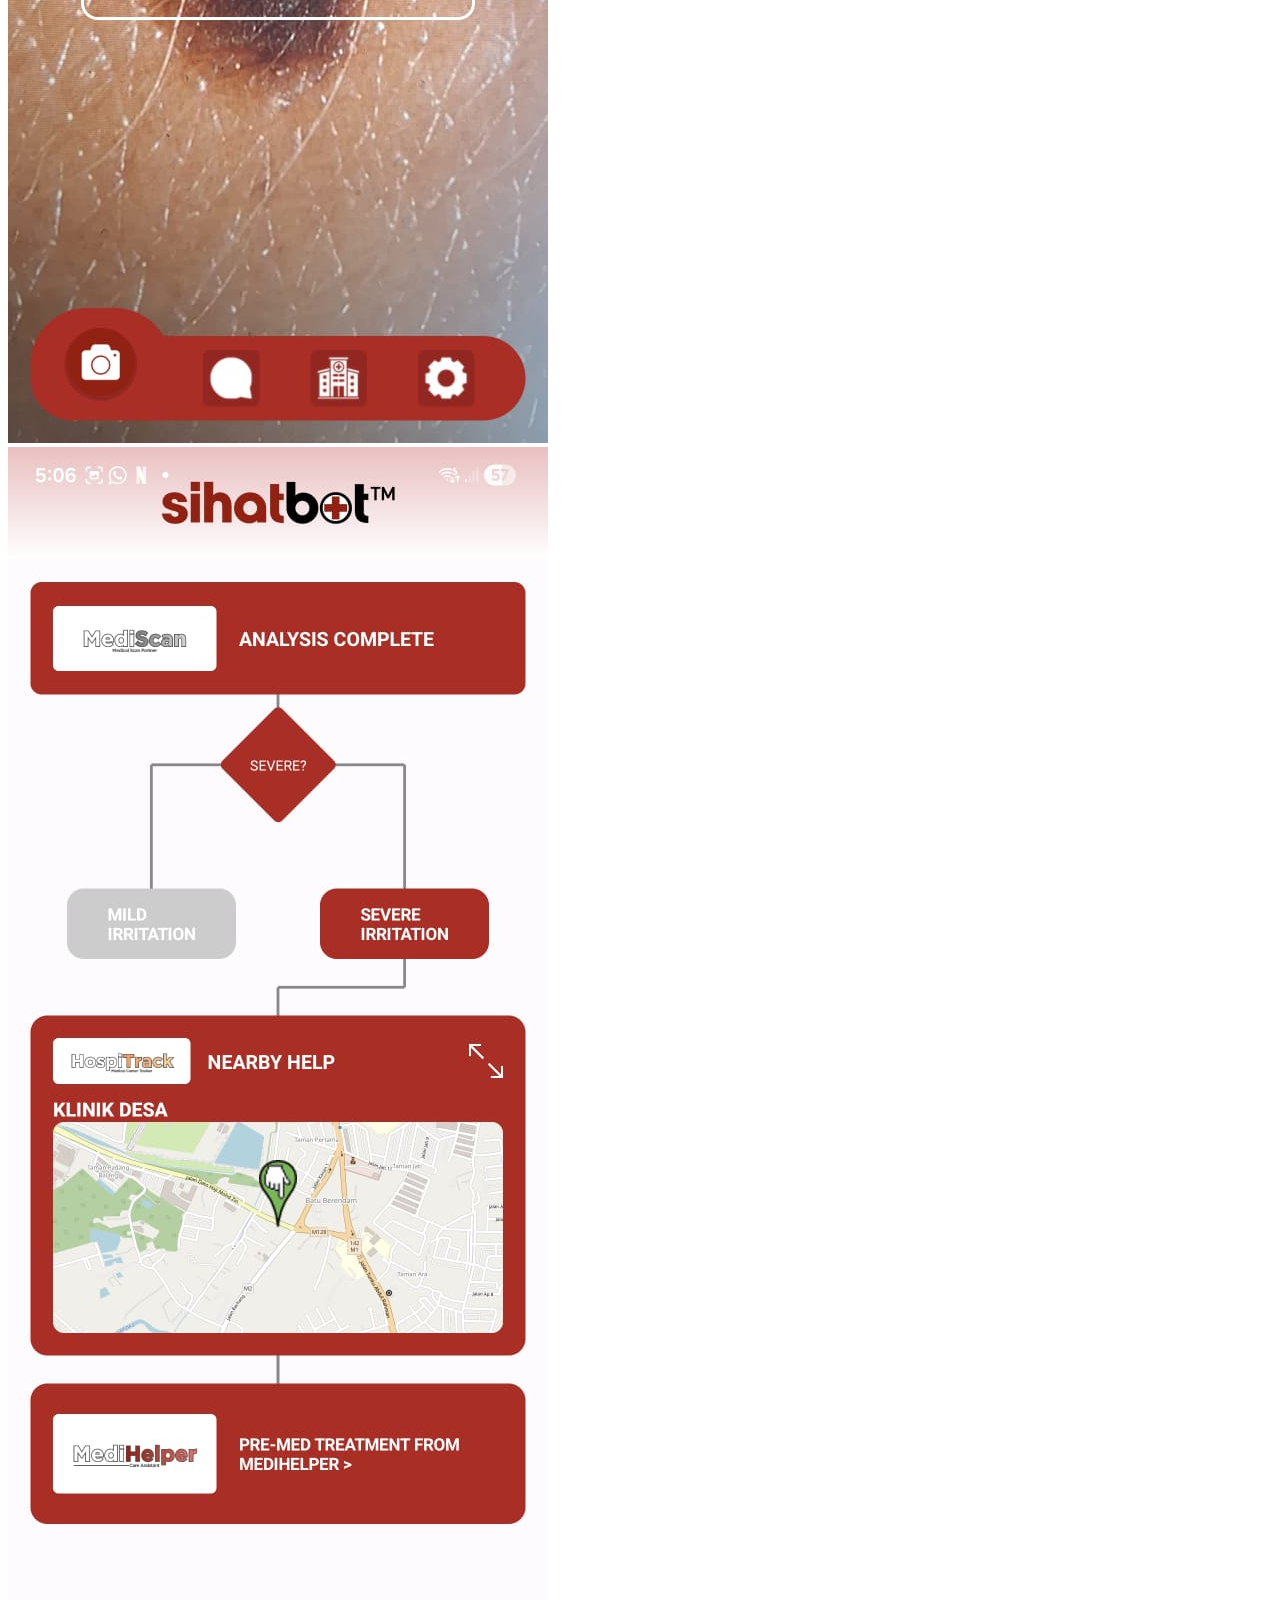
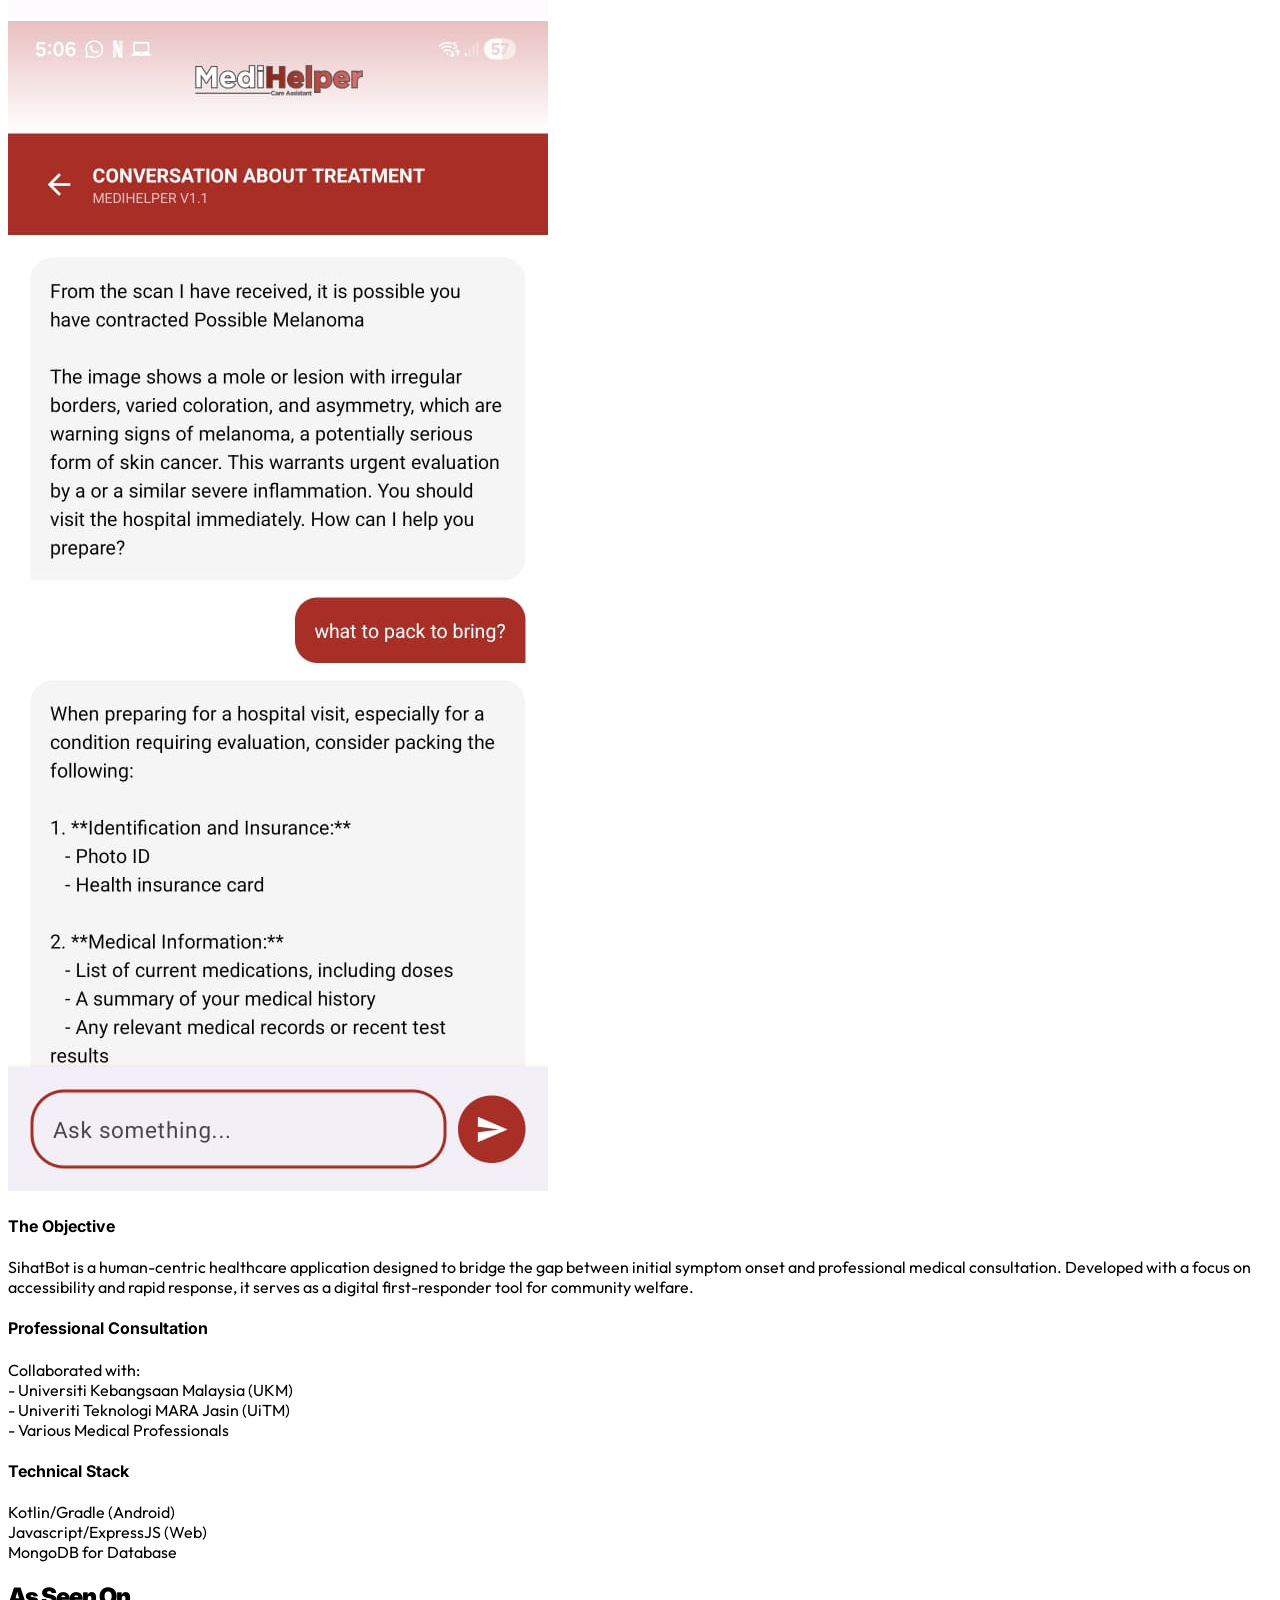
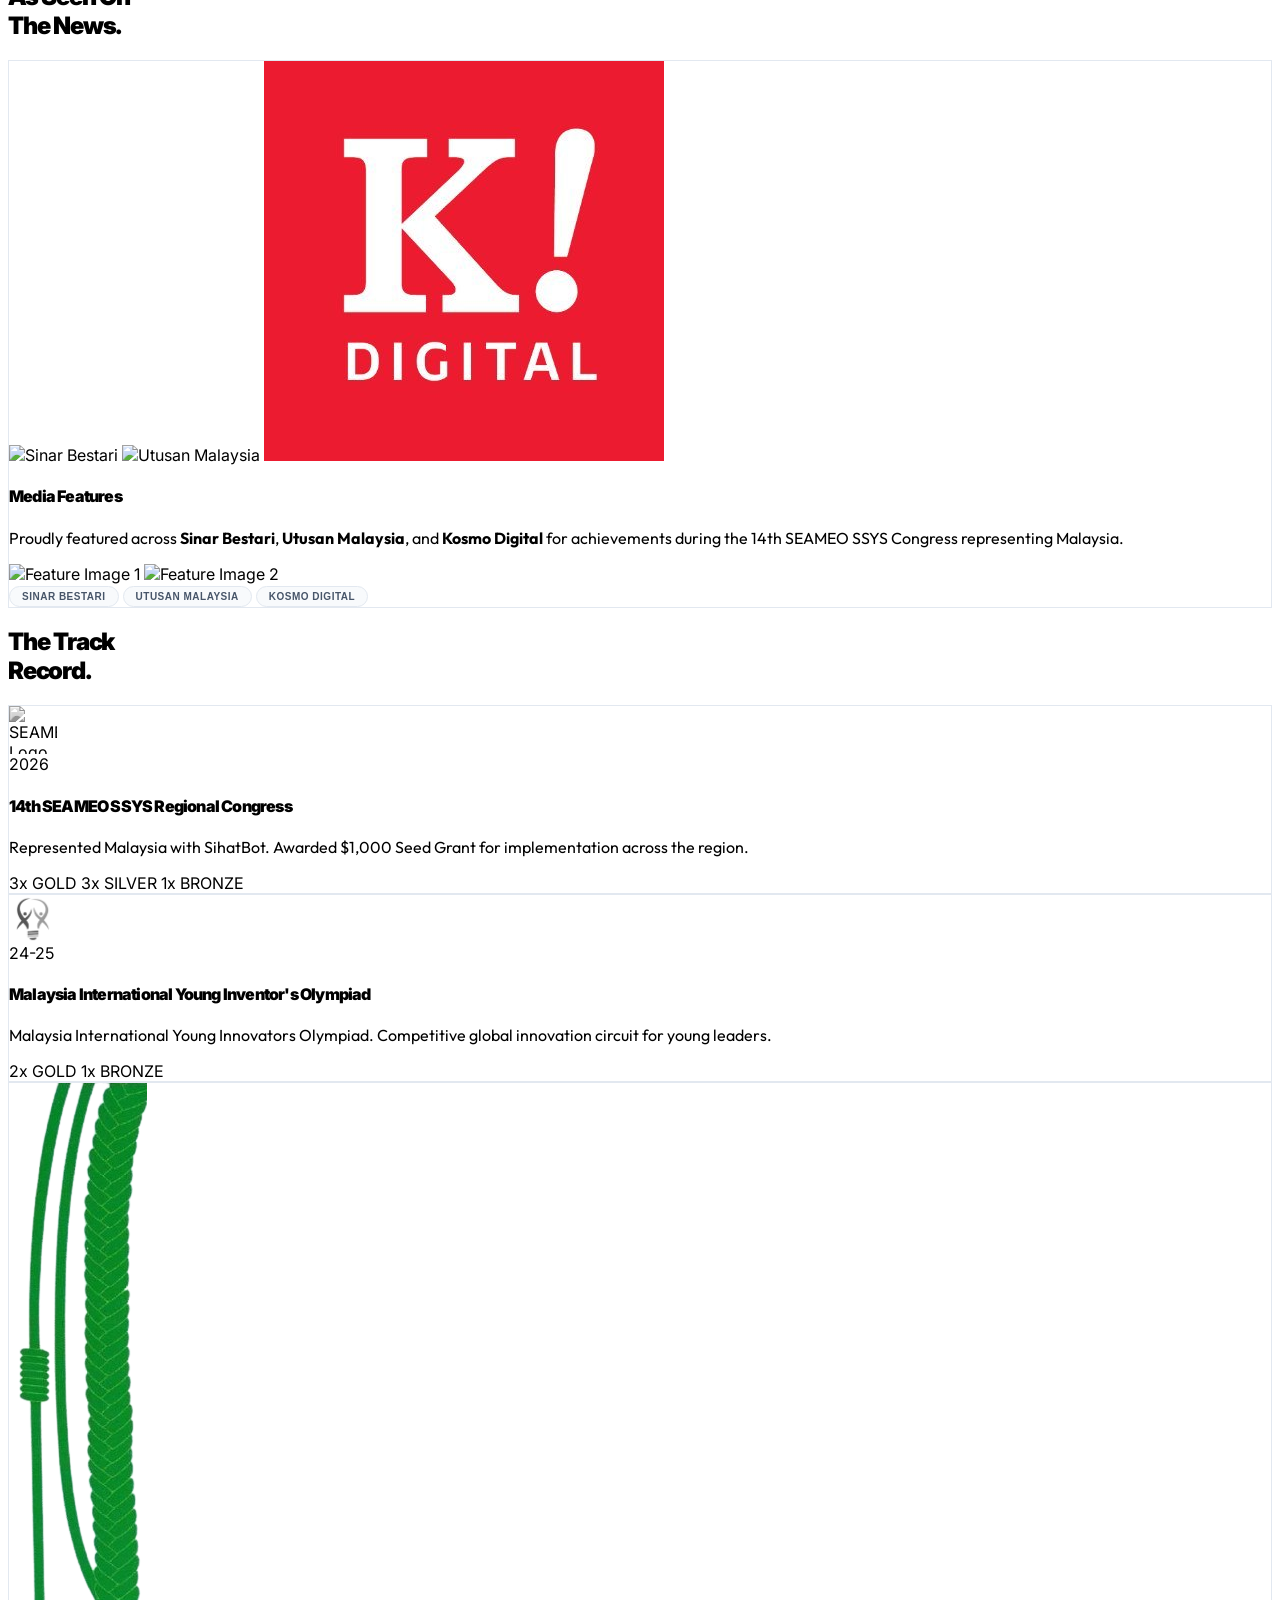
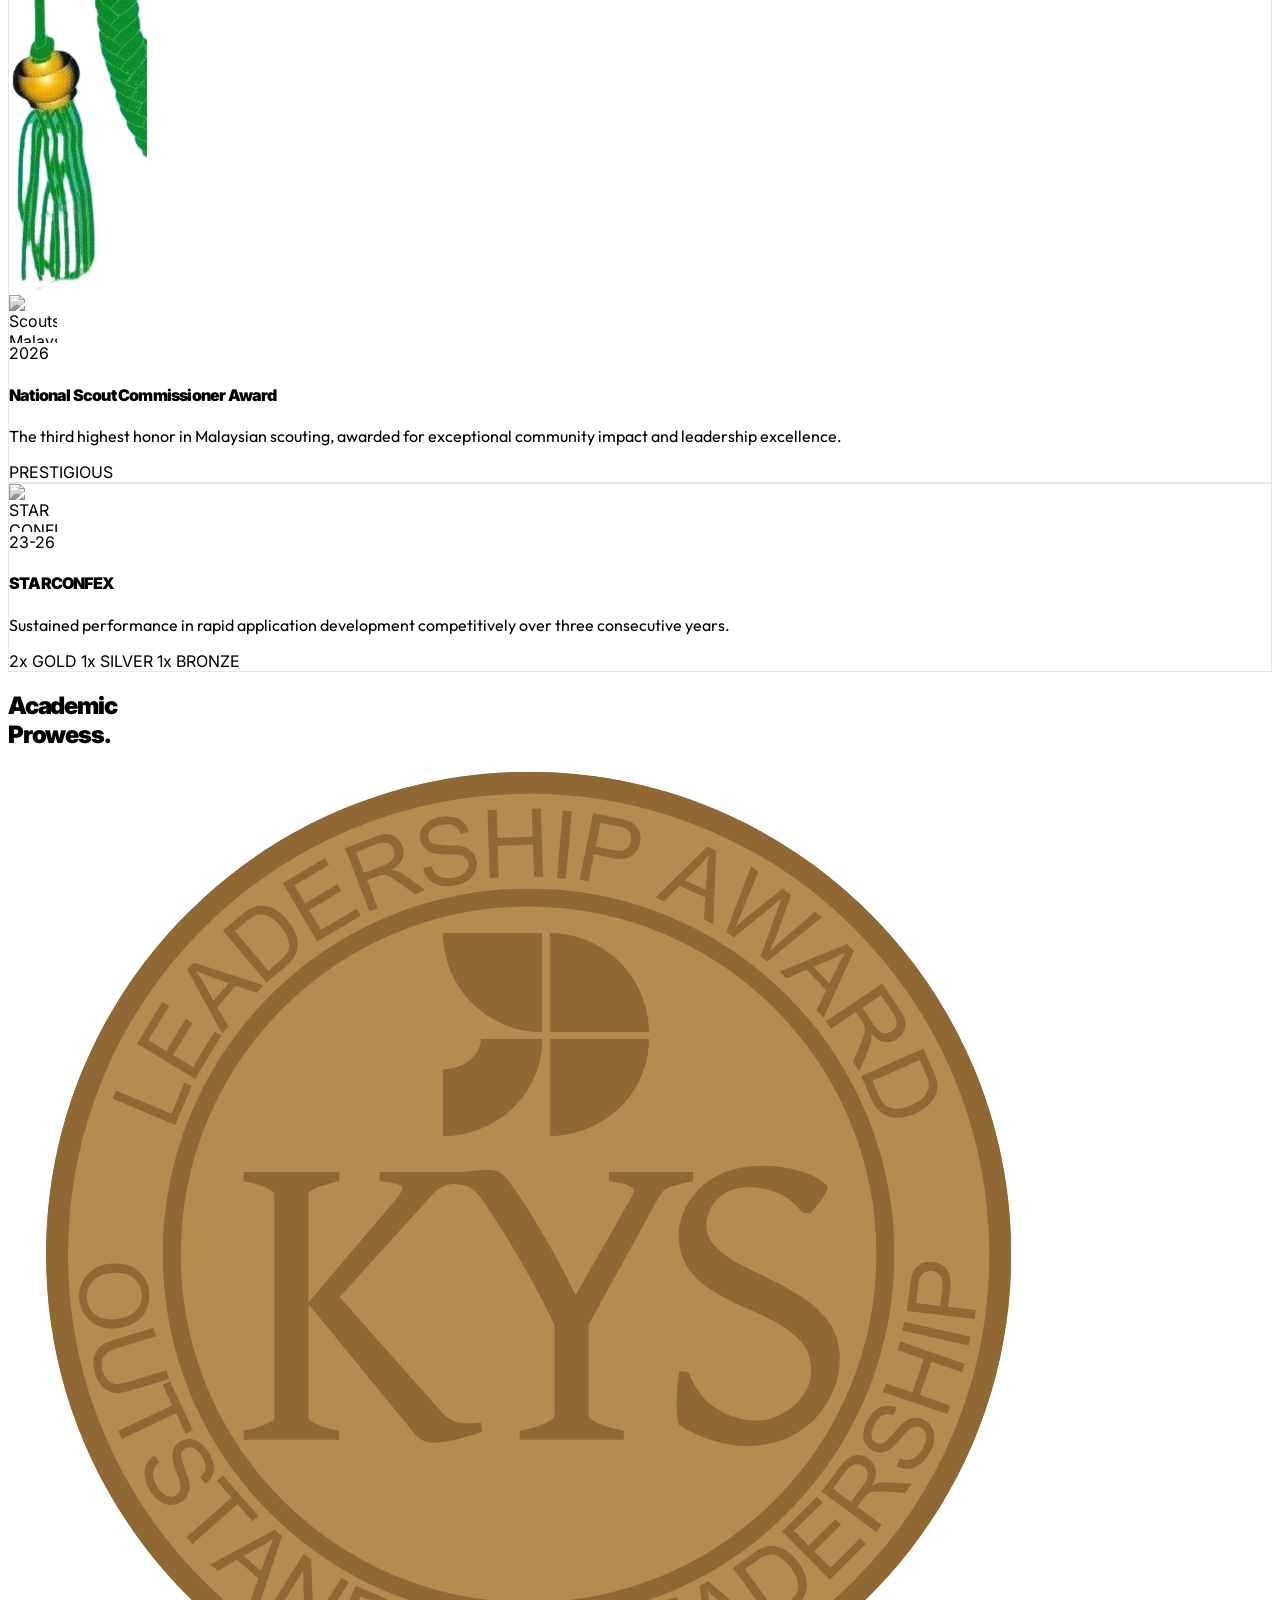
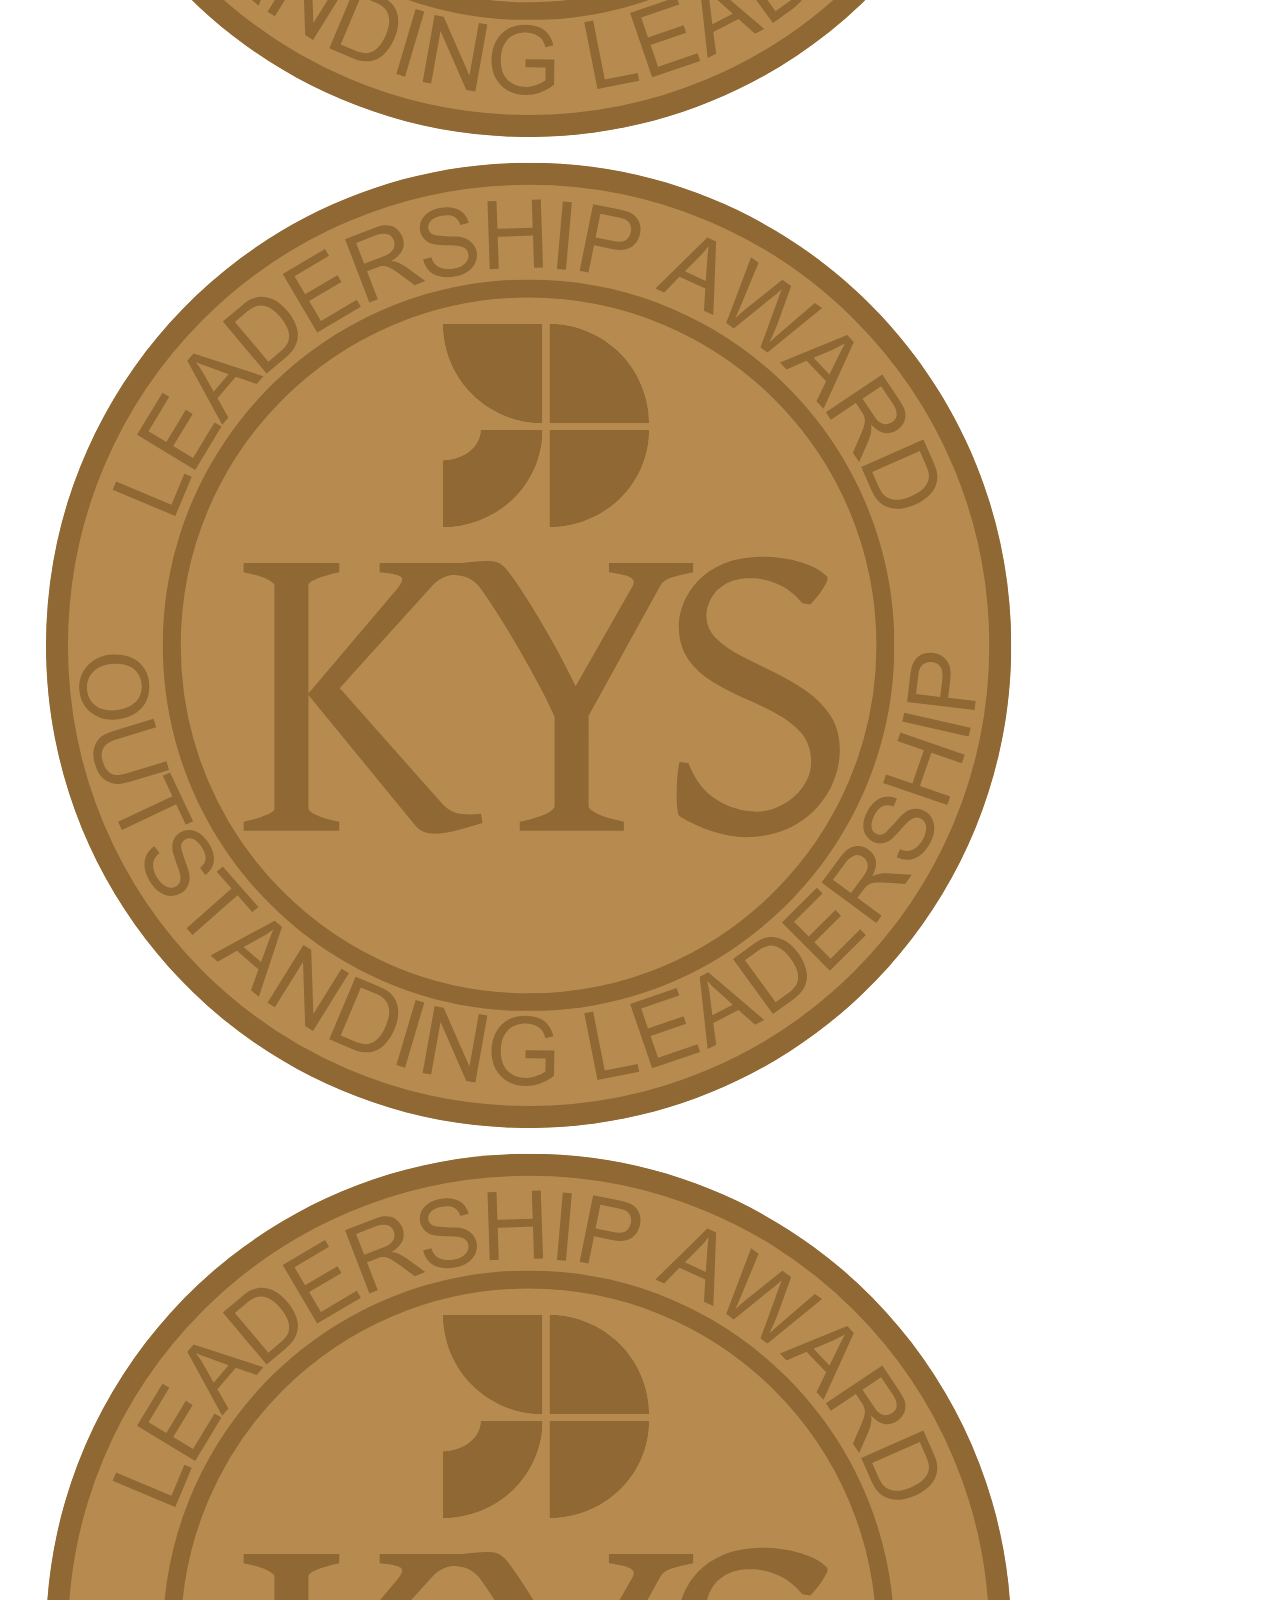
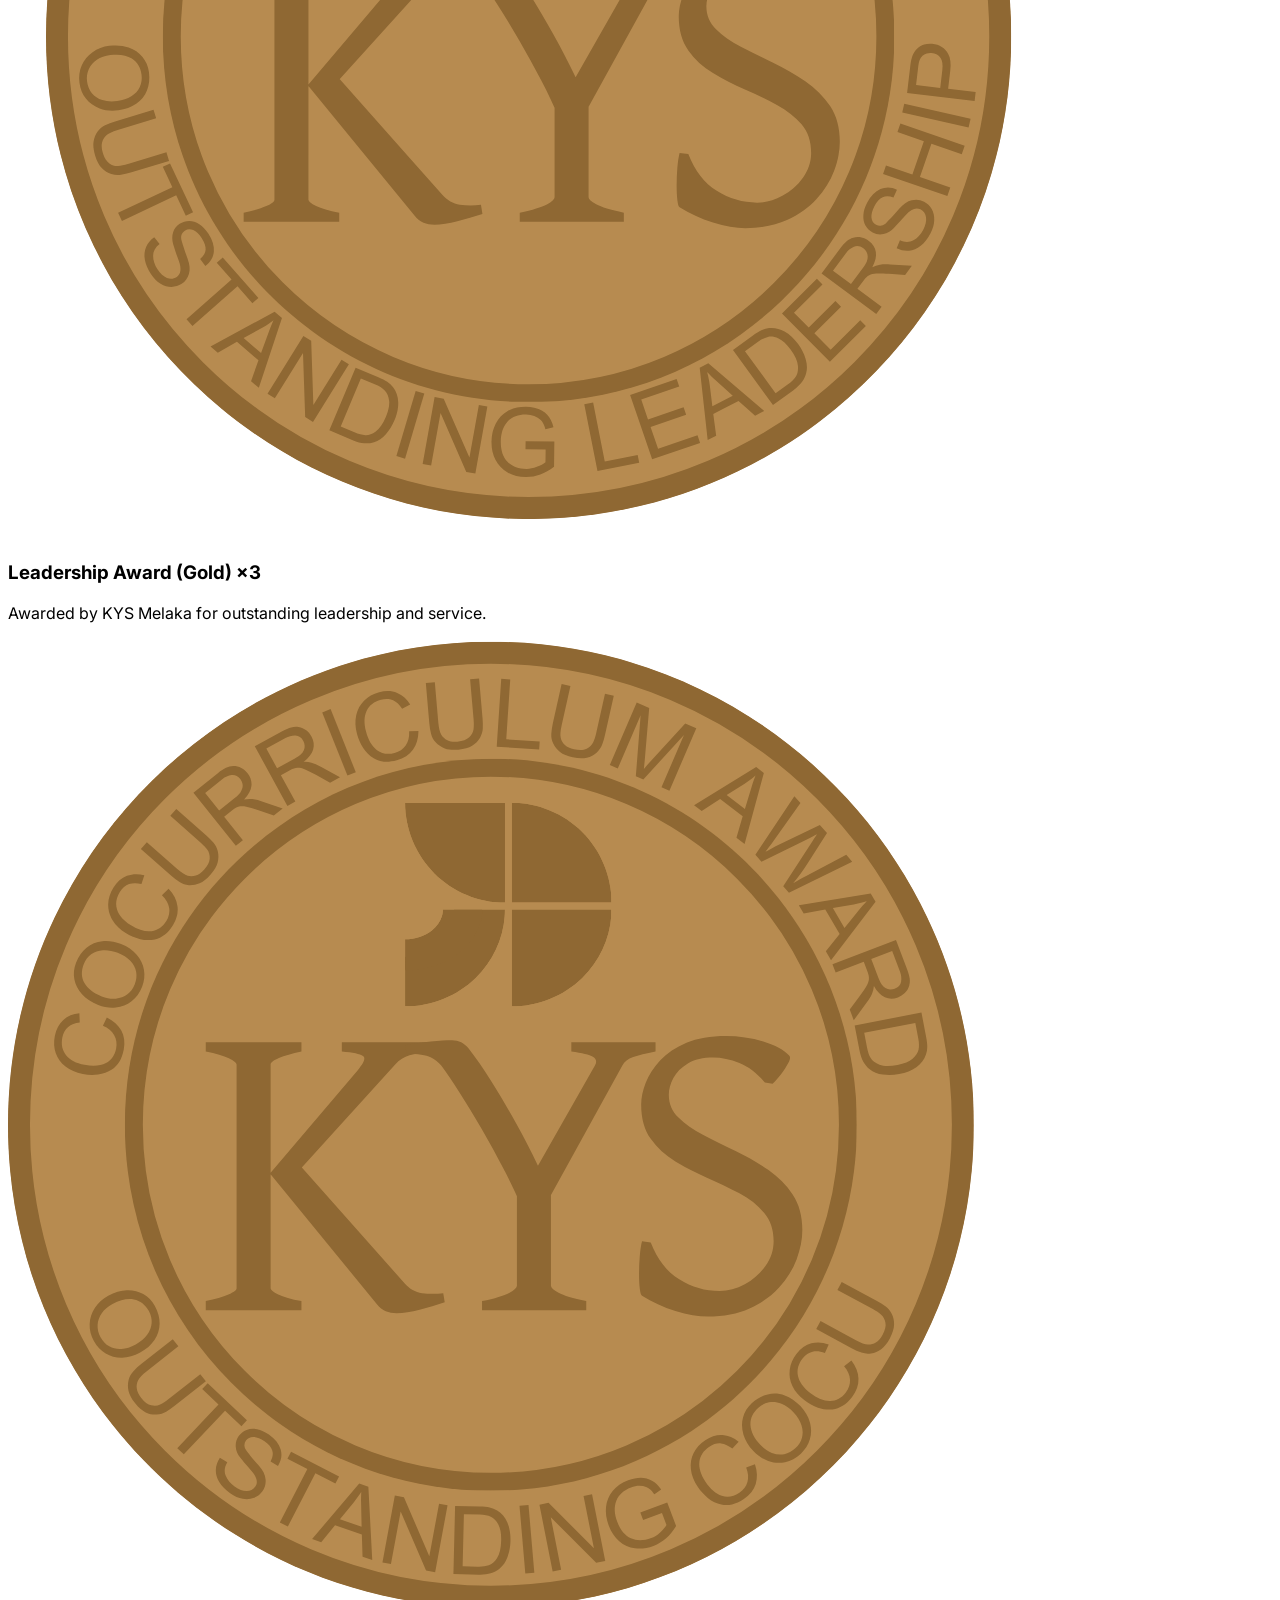
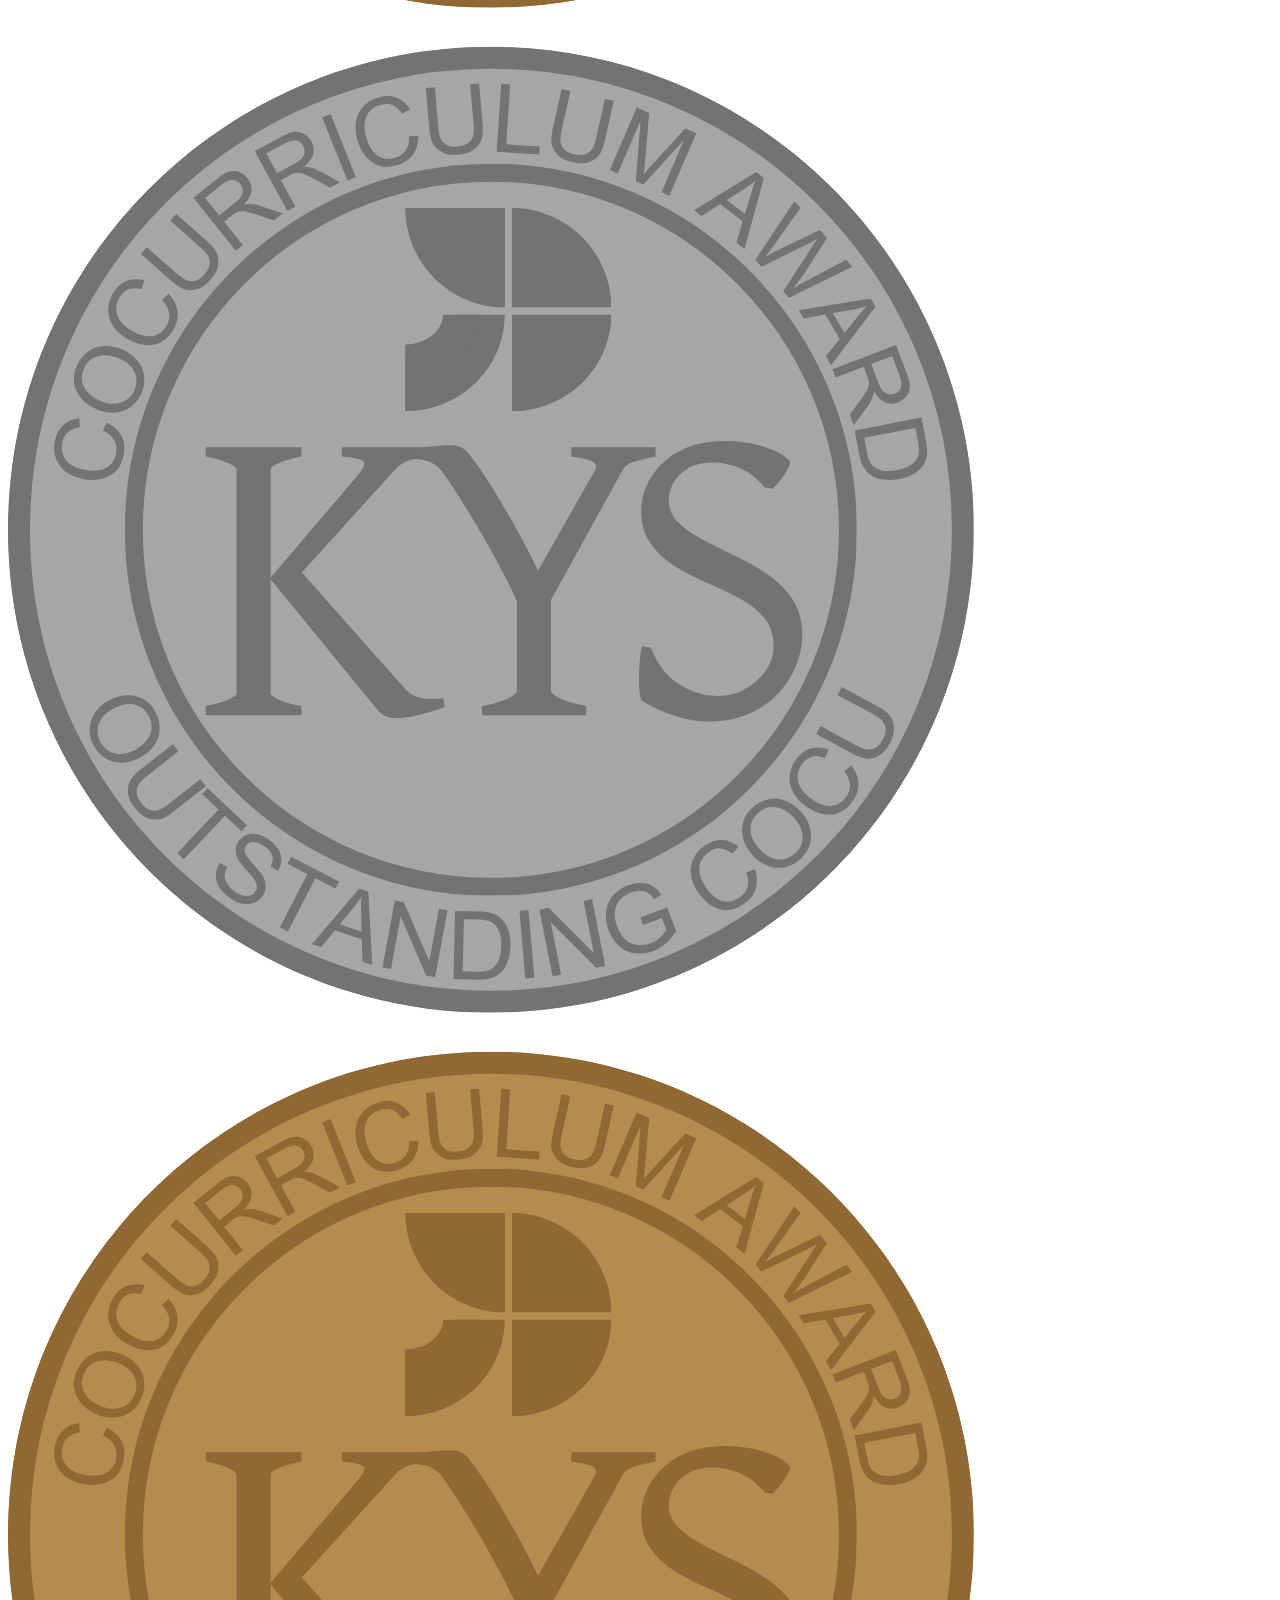
==== commit 79bc79d4: "Update index.html Updated awards" ====
--- a/index.html
+++ b/index.html
@@ -39,7 +39,8 @@
     }
   ],
   "award": [
-    "National Scout Commissioner Award",
+        "National Chief Scout Award",
+    "National Scout Chief Commissioner Award",
     "SEAMEO Young Scientist 2026",
     "Multiple STEM Awards"
   ],
@@ -521,7 +522,7 @@
                     <p class="text-base body-font text-slate-500 mb-8 leading-relaxed">Malaysia International Young
                         Innovators Olympiad. Competitive global innovation circuit for young leaders.</p>
                     <div class="flex flex-wrap gap-3">
-                        <span class="text-[10px] font-black px-4 py-1.5 text-white rounded-full bg-[#d4af37]">1x
+                        <span class="text-[10px] font-black px-4 py-1.5 text-white rounded-full bg-[#d4af37]">2x
                             GOLD</span>
                         <span class="text-[10px] font-black px-4 py-1.5 bg-[#CD7F32]/20 text-[#CD7F32] rounded-full">1x
                             BRONZE</span>
@@ -570,13 +571,13 @@
                             <img src="https://encrypted-tbn0.gstatic.com/images?q=tbn:ANd9GcSdrawi2sYJzV_8bQtVy1bQ2h7KhphhF8YEBg&s"
                                 alt="STAR CONFEX Logo" class="logo-img">
                         </div>
-                        <span class="font-black text-slate-300 text-lg">23-25</span>
+                        <span class="font-black text-slate-300 text-lg">23-26</span>
                     </div>
                     <h4 class="text-2xl display-font mb-4 uppercase tracking-tight">STARCONFEX</h4>
                     <p class="text-base body-font text-slate-500 mb-8 leading-relaxed">Sustained performance in rapid
                         application development competitively over three consecutive years.</p>
                     <div class="flex flex-wrap gap-3">
-                        <span class="text-[10px] font-black px-4 py-1.5 text-white rounded-full bg-[#d4af37]">1x
+                        <span class="text-[10px] font-black px-4 py-1.5 text-white rounded-full bg-[#d4af37]">2x
                             GOLD</span>
                         <span class="text-[10px] font-black px-4 py-1.5 bg-slate-200 rounded-full">1x SILVER</span>
                         <span class="text-[10px] font-black px-4 py-1.5 bg-[#CD7F32]/20 text-[#CD7F32] rounded-full">1x
@@ -722,4 +723,4 @@
     <script src="script.js"></script>
 </body>
 
-</html>+</html>
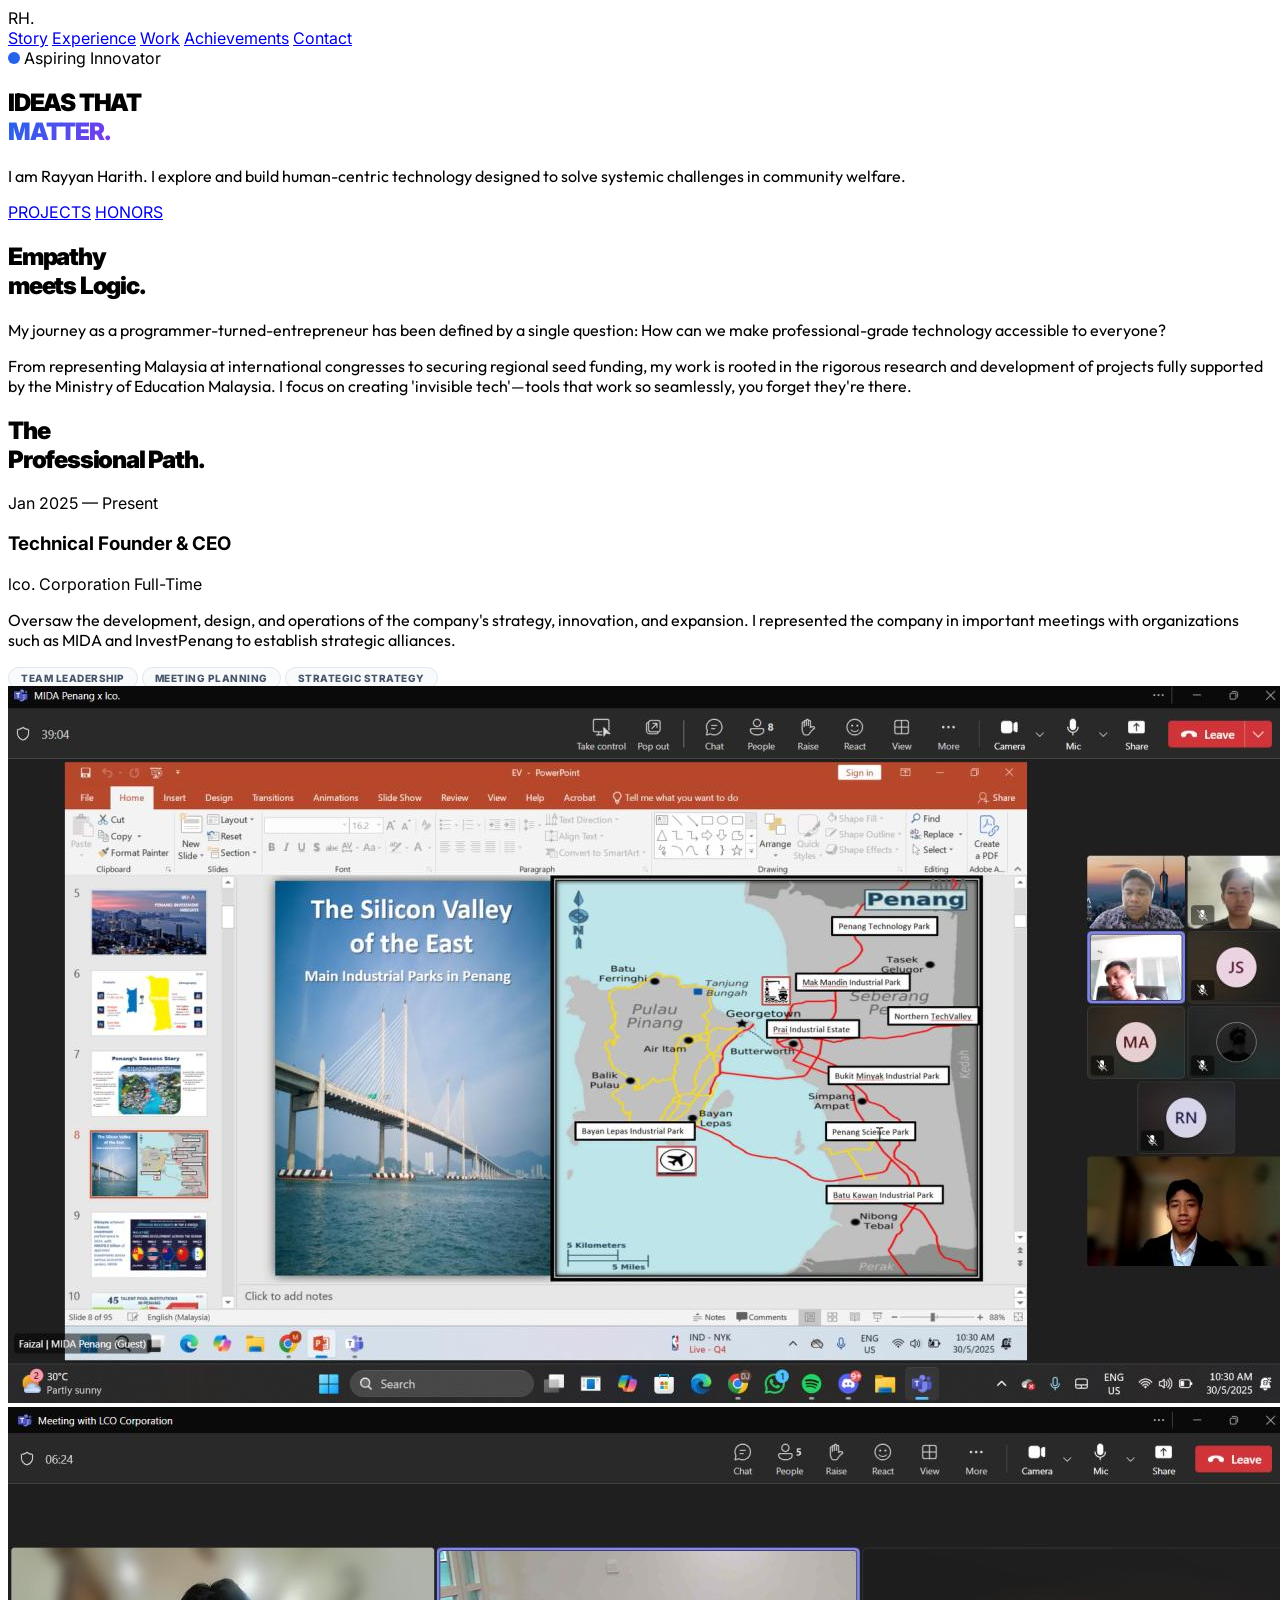
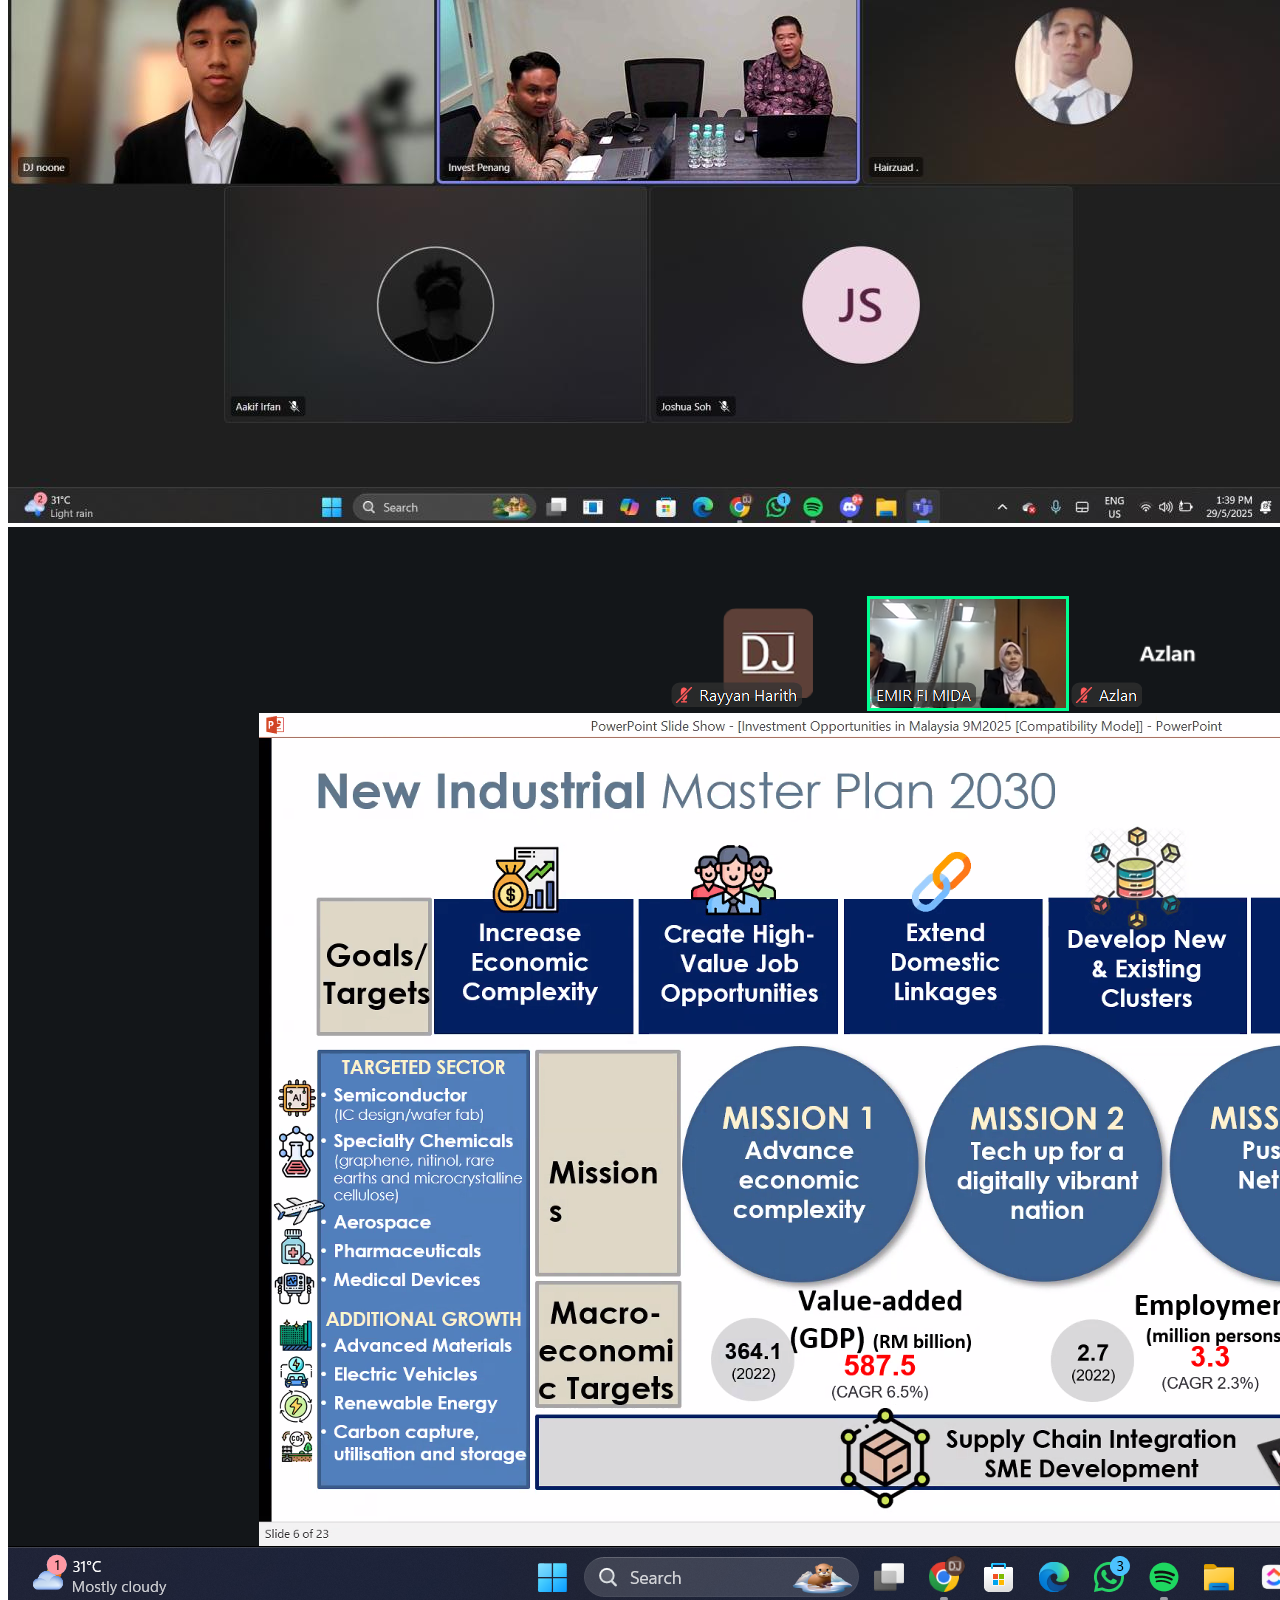
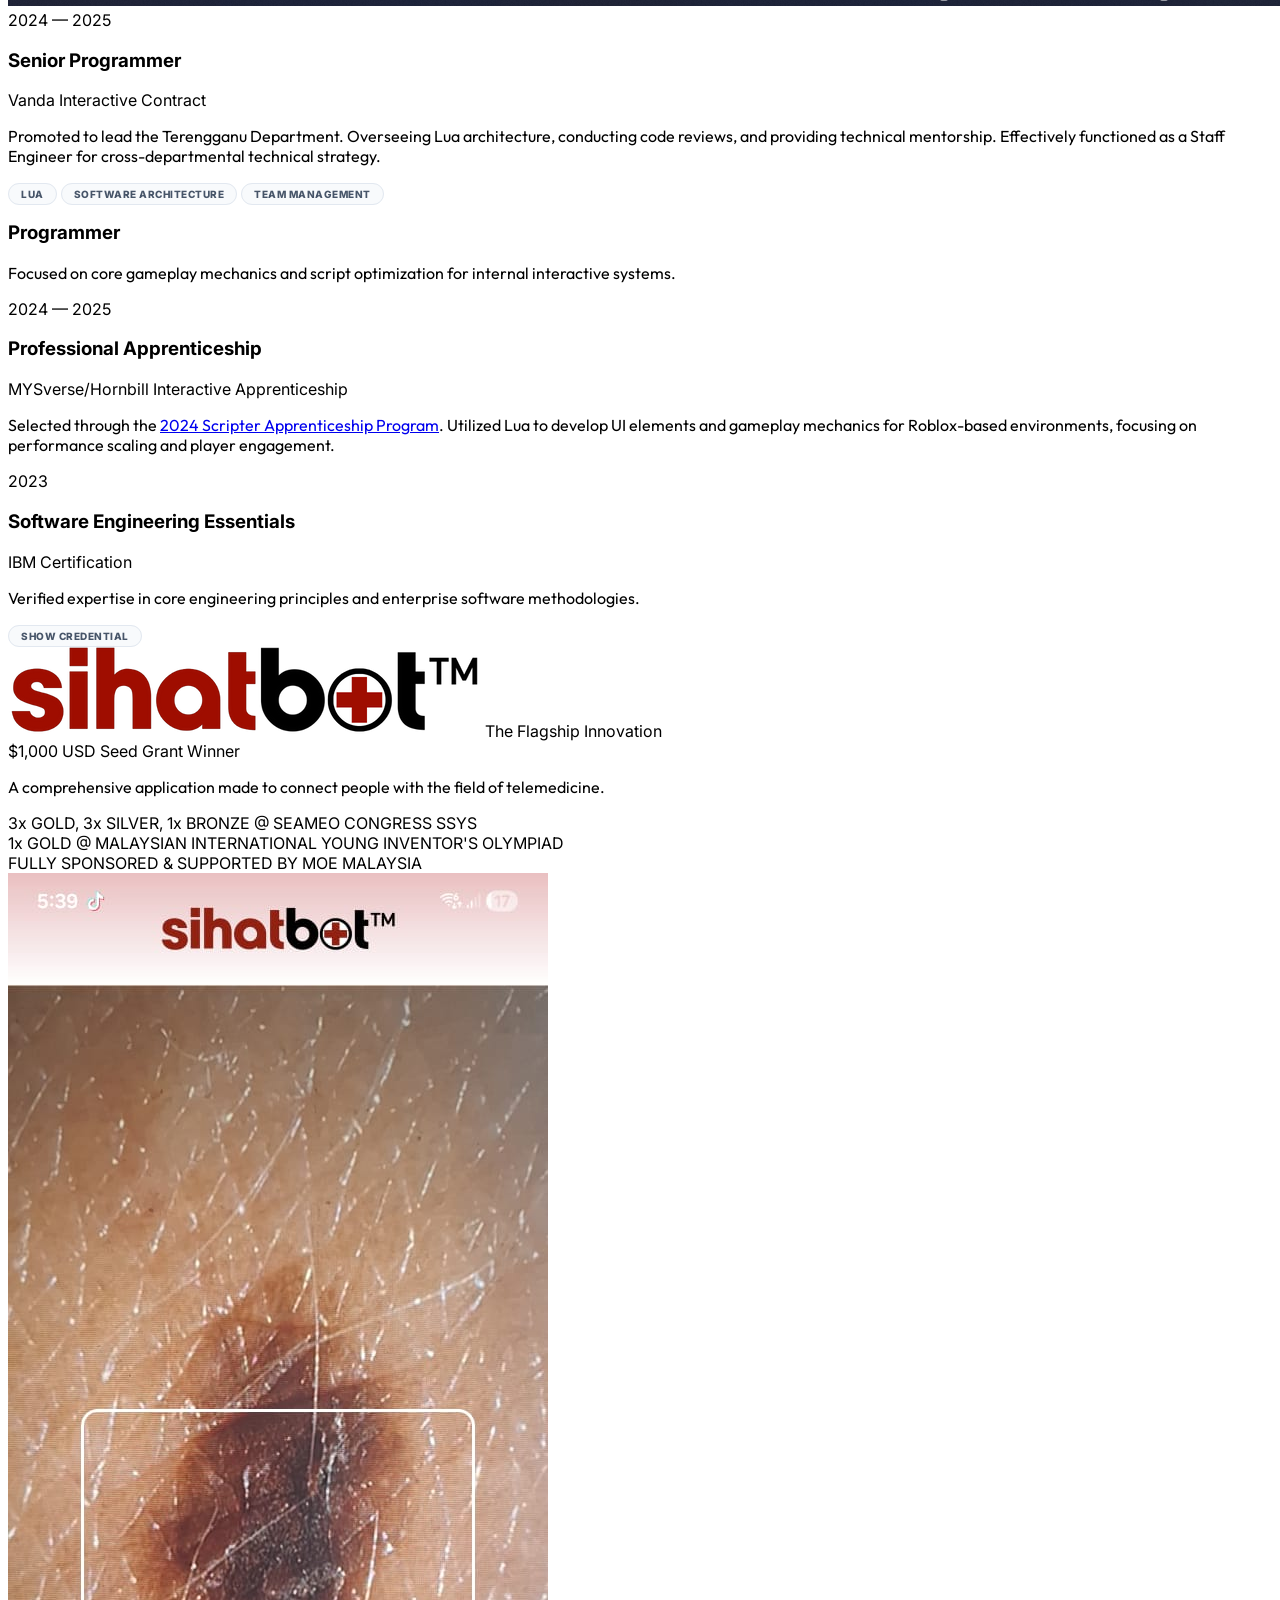
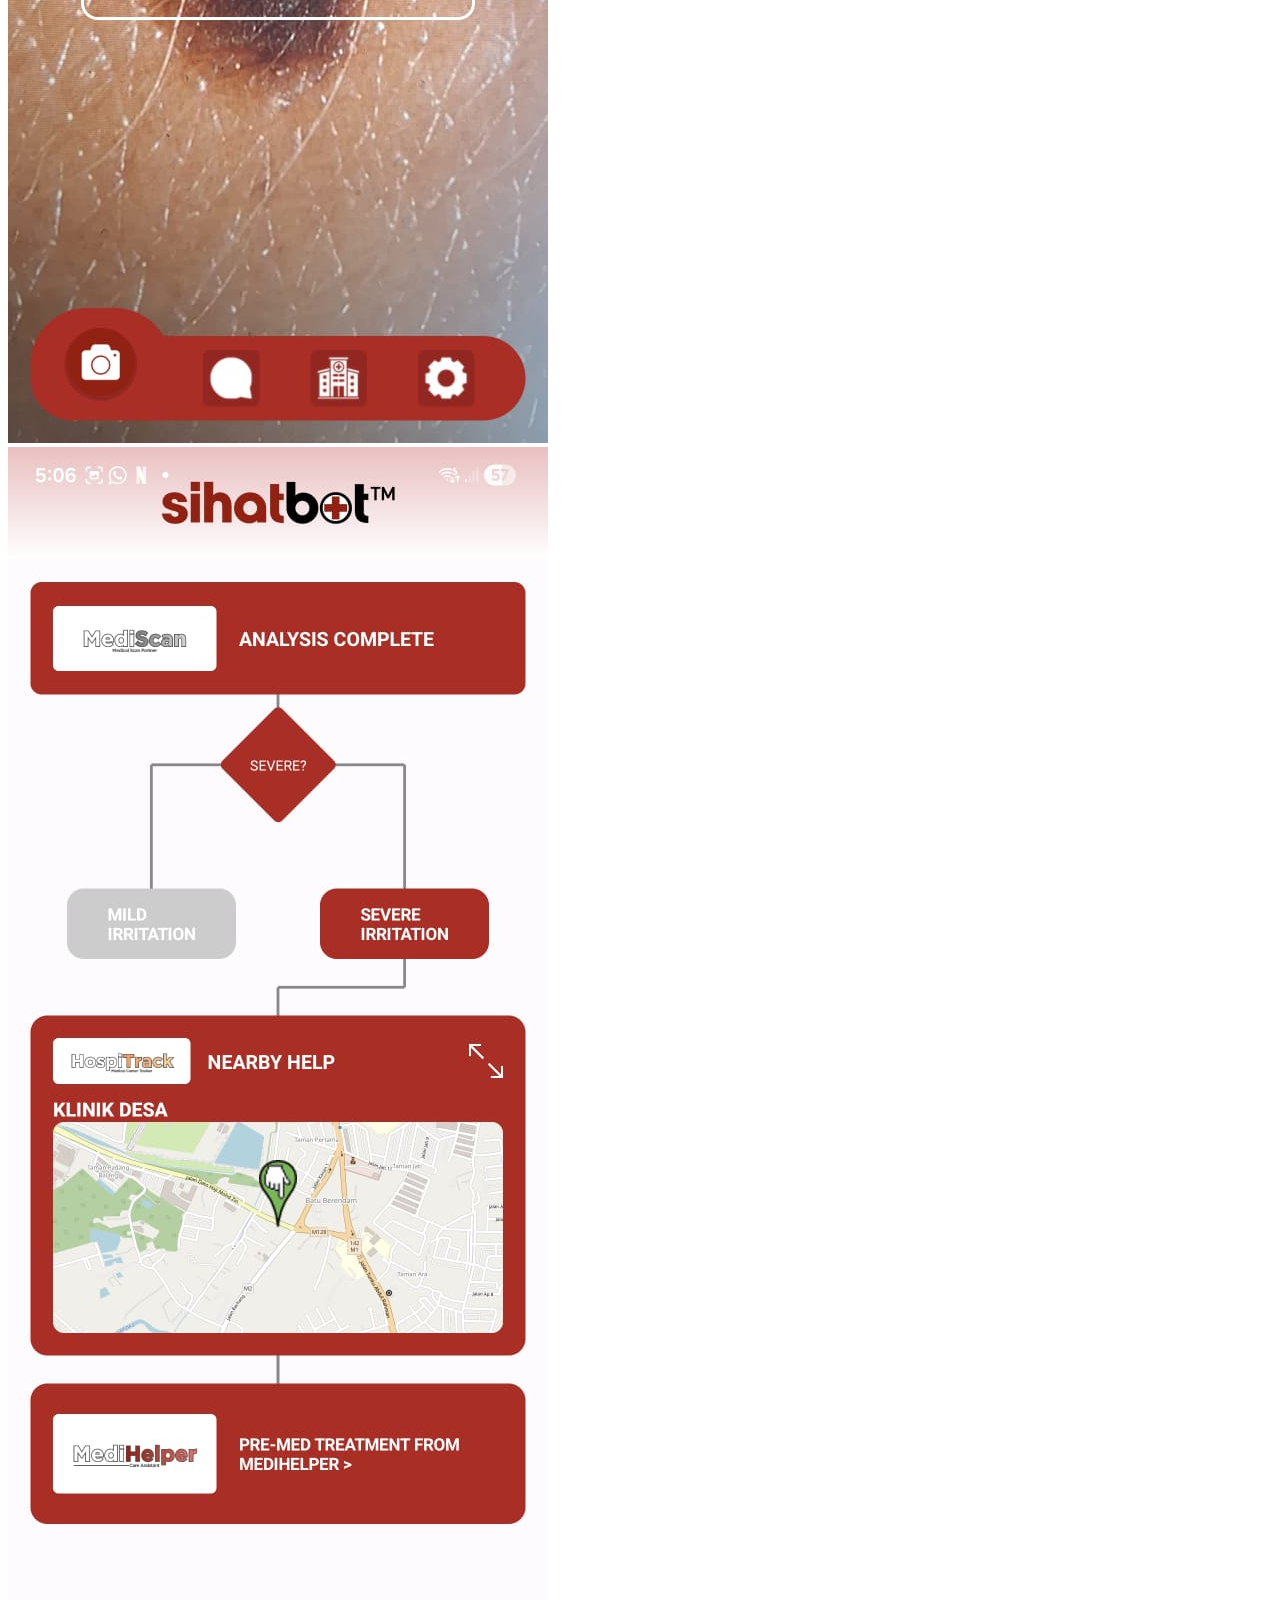
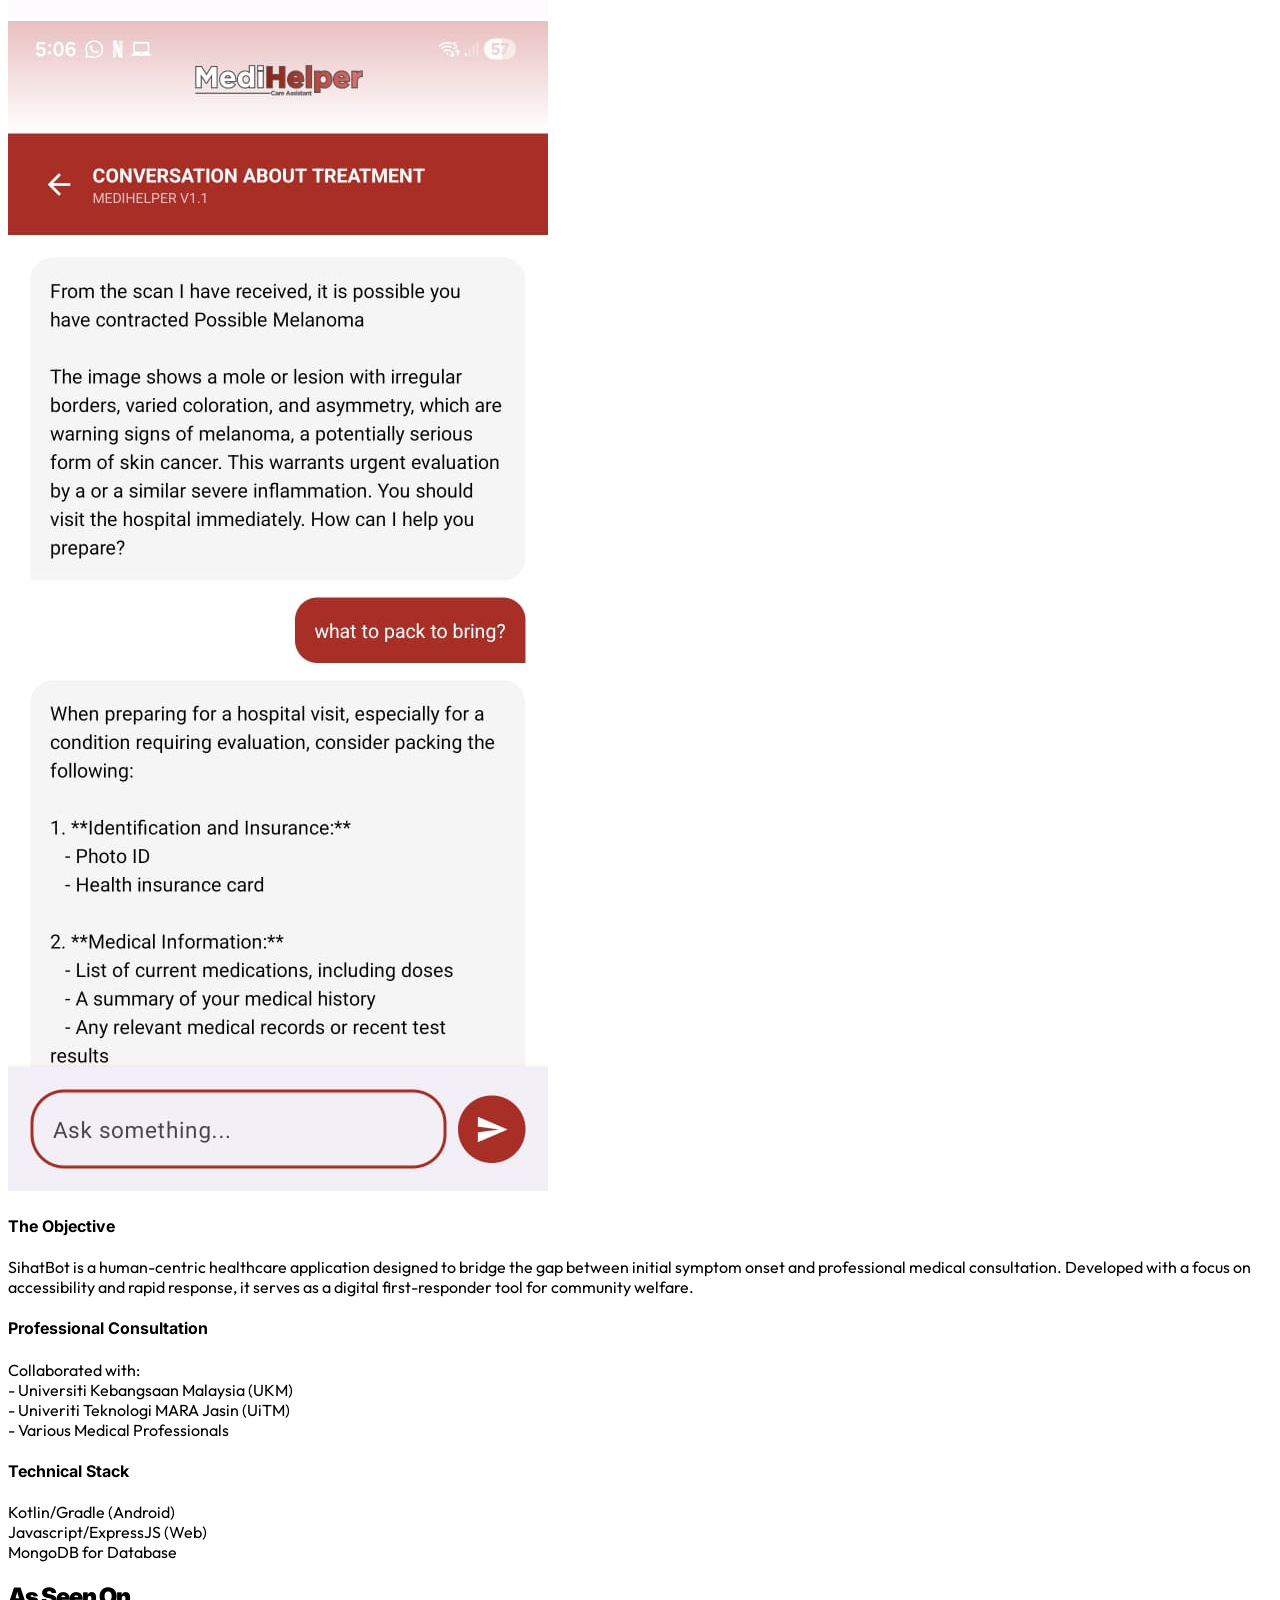
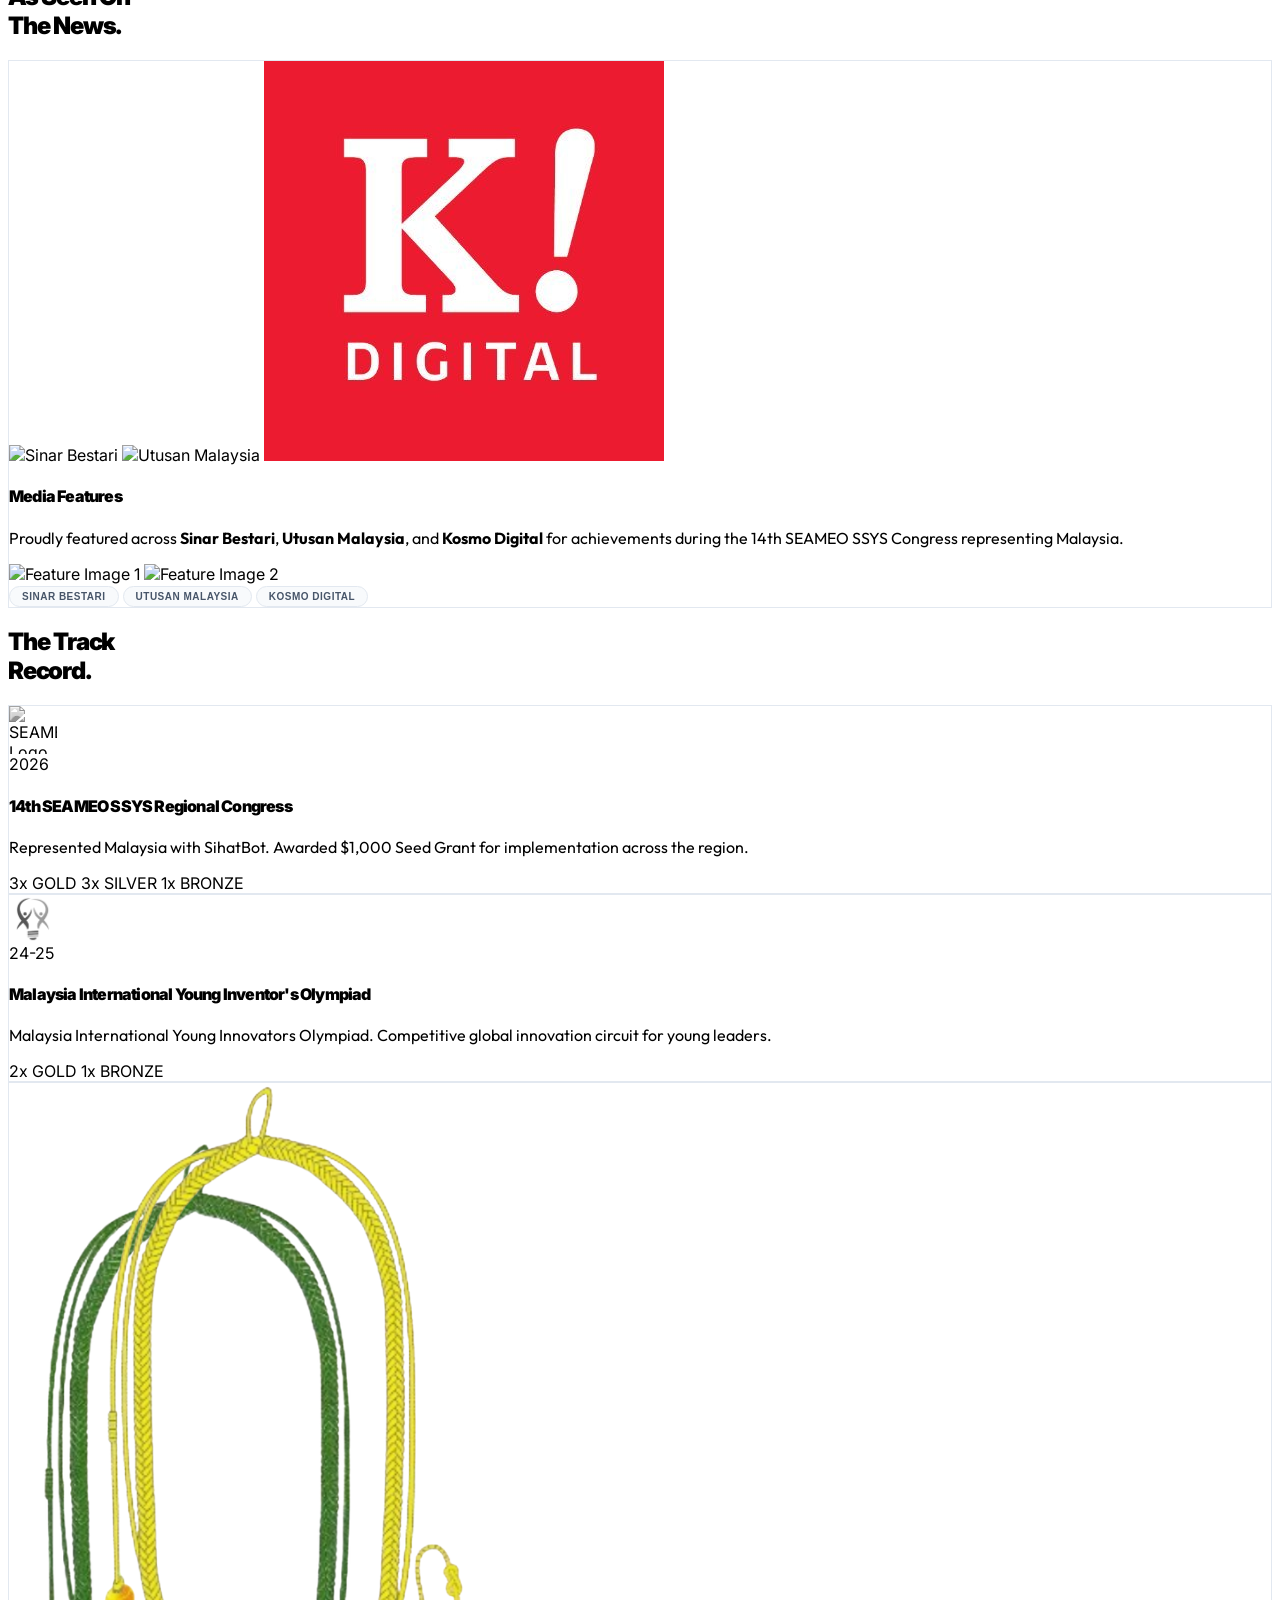
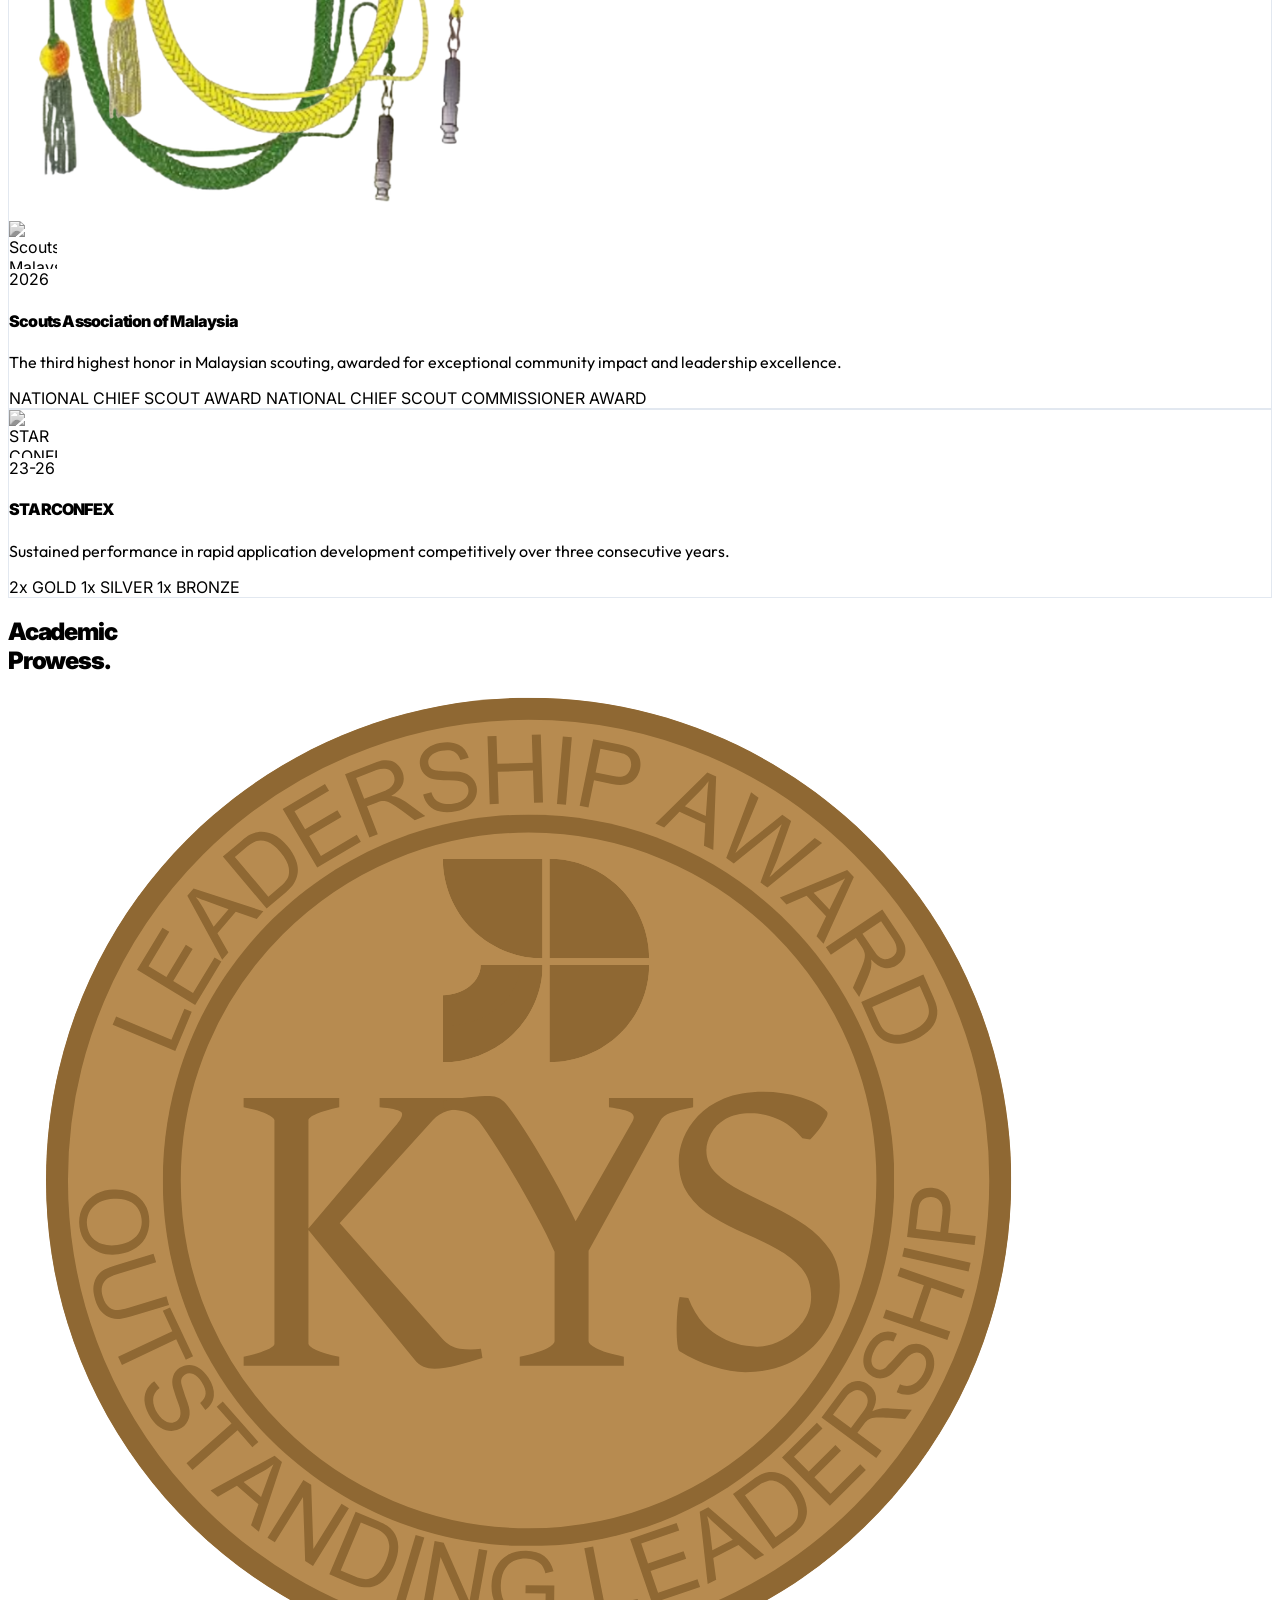
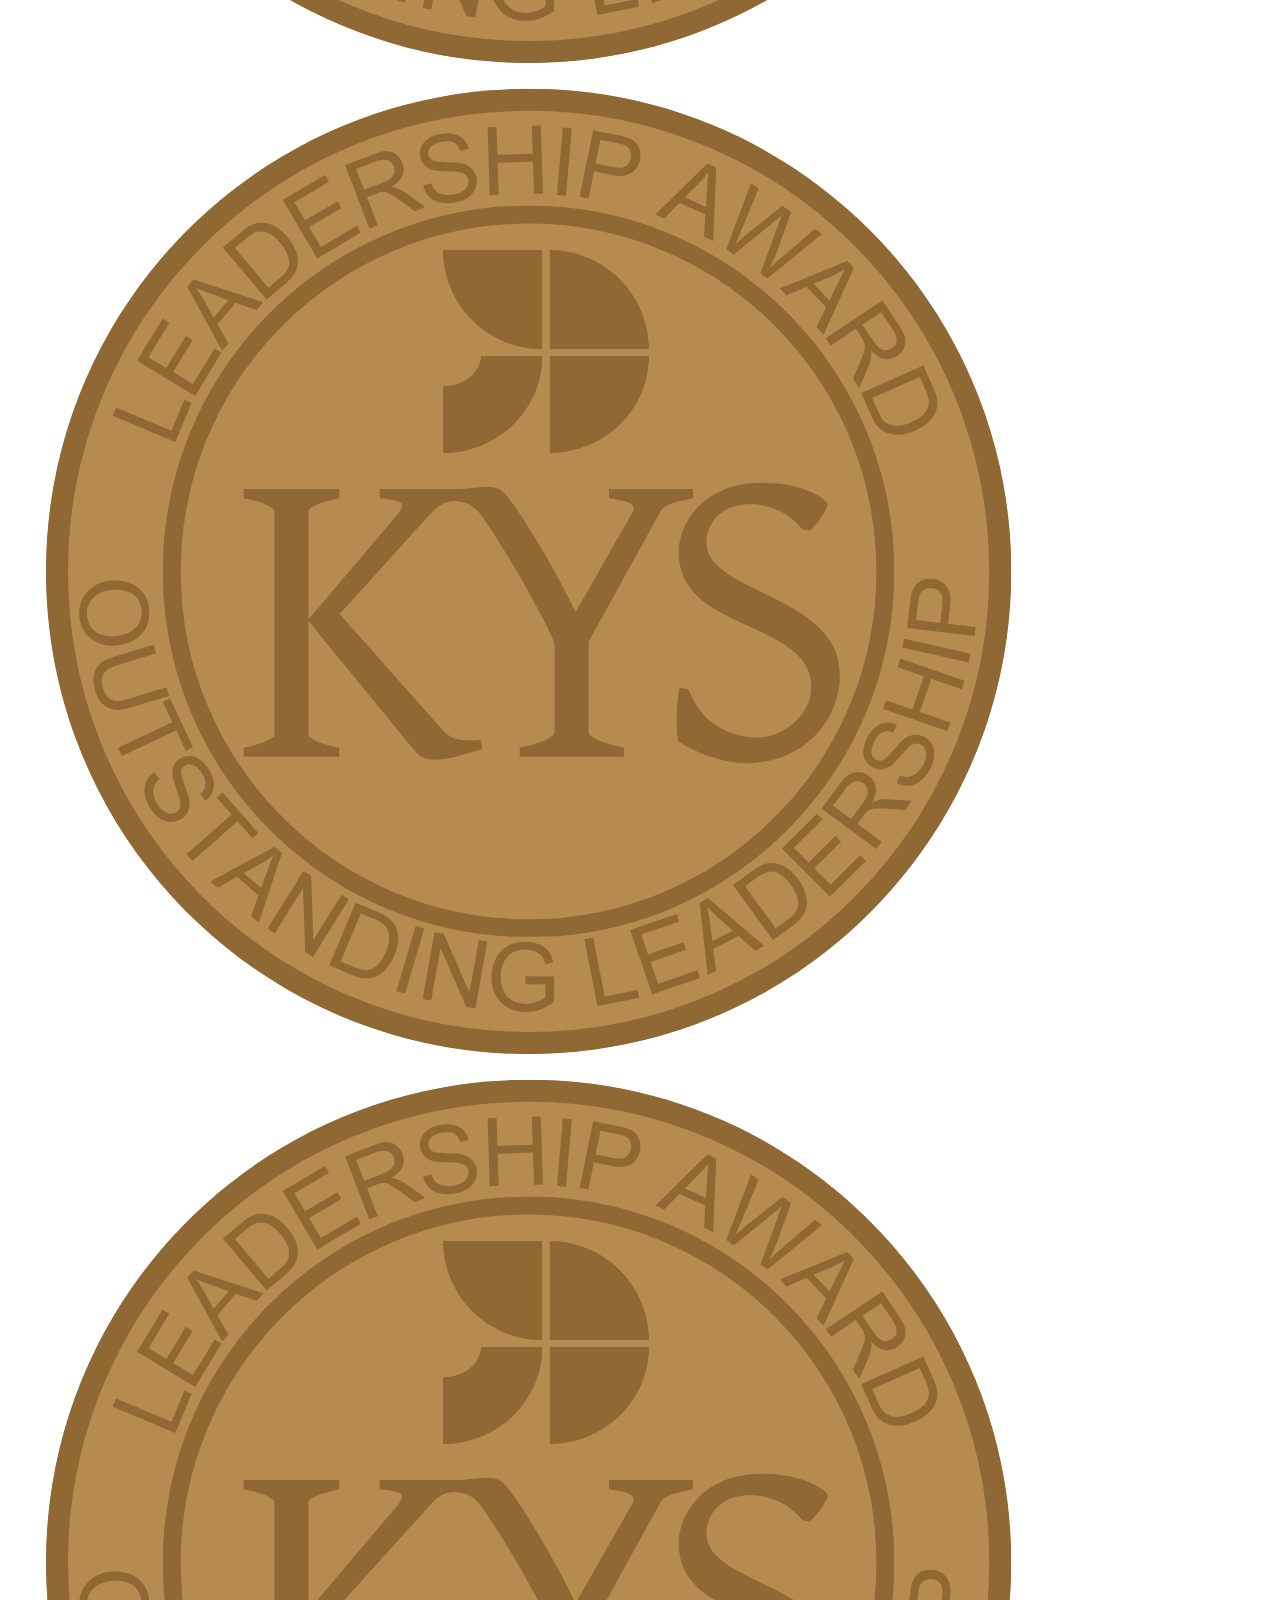
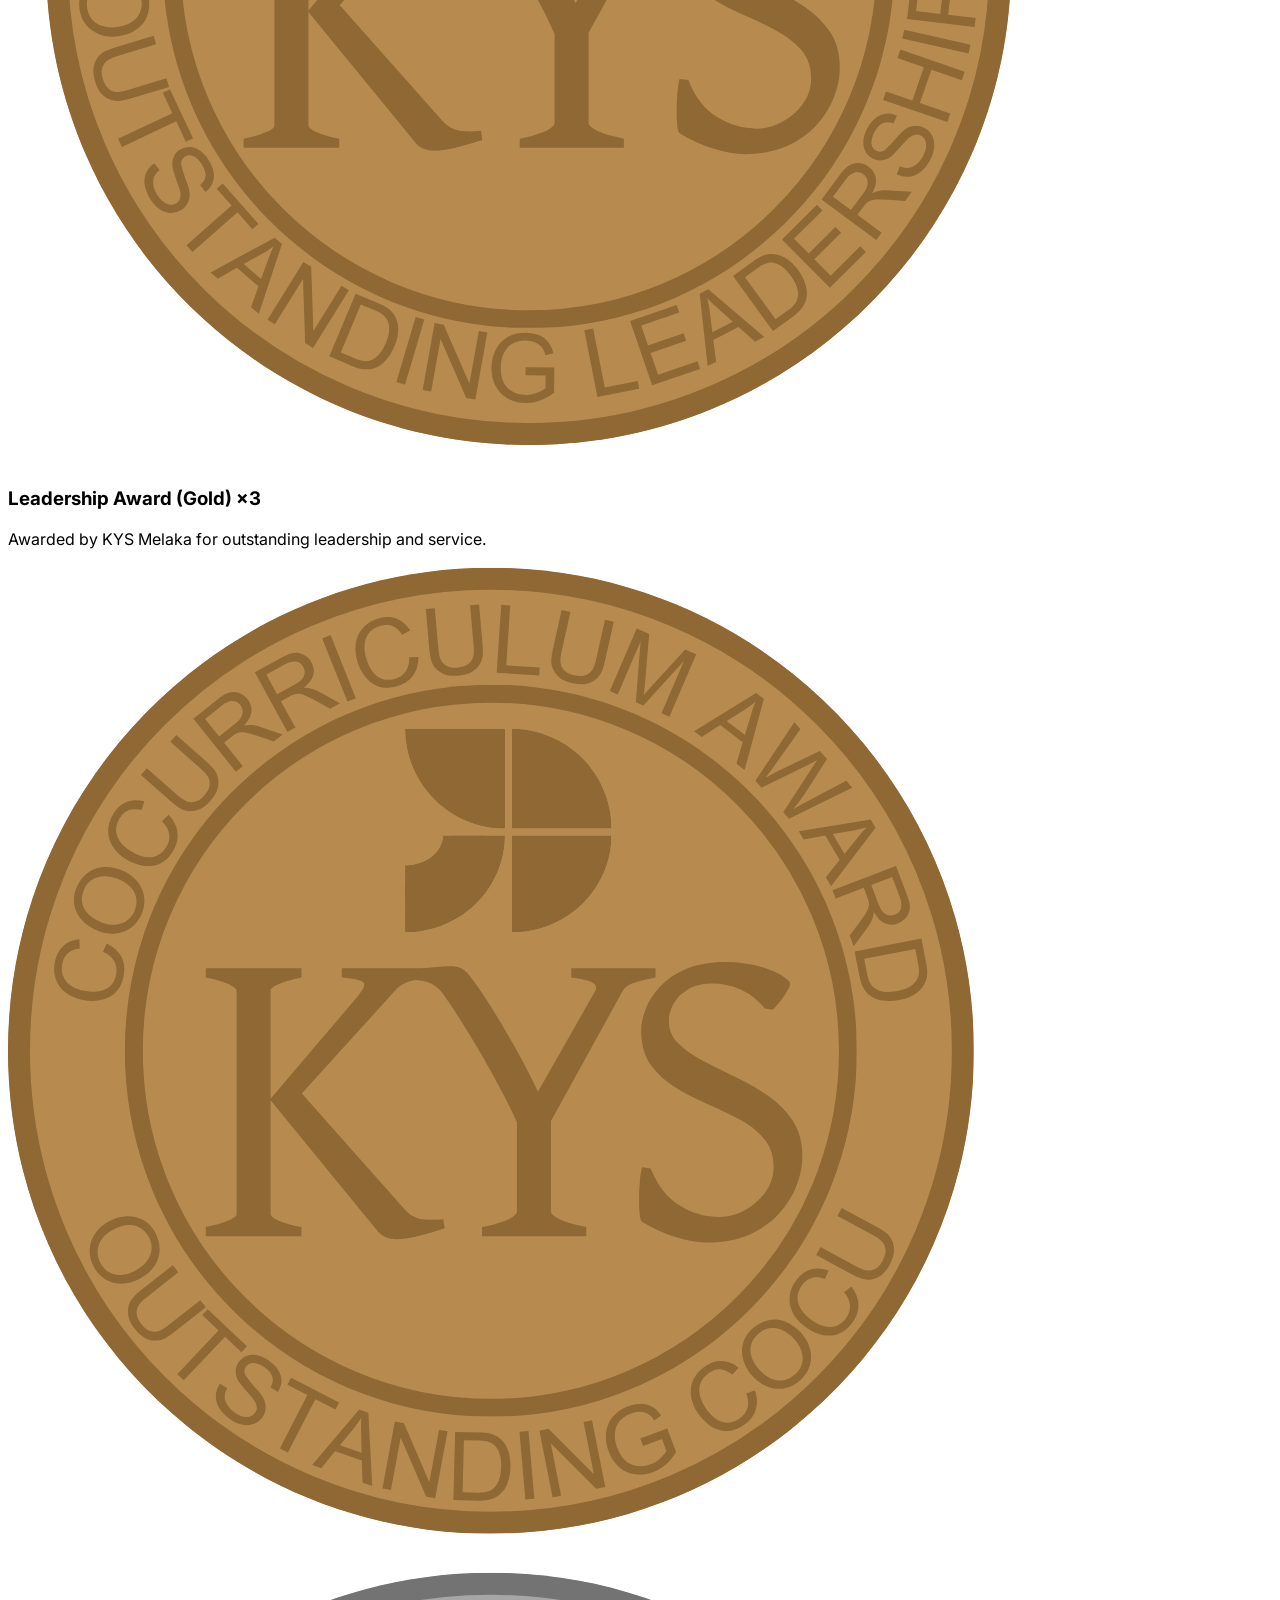
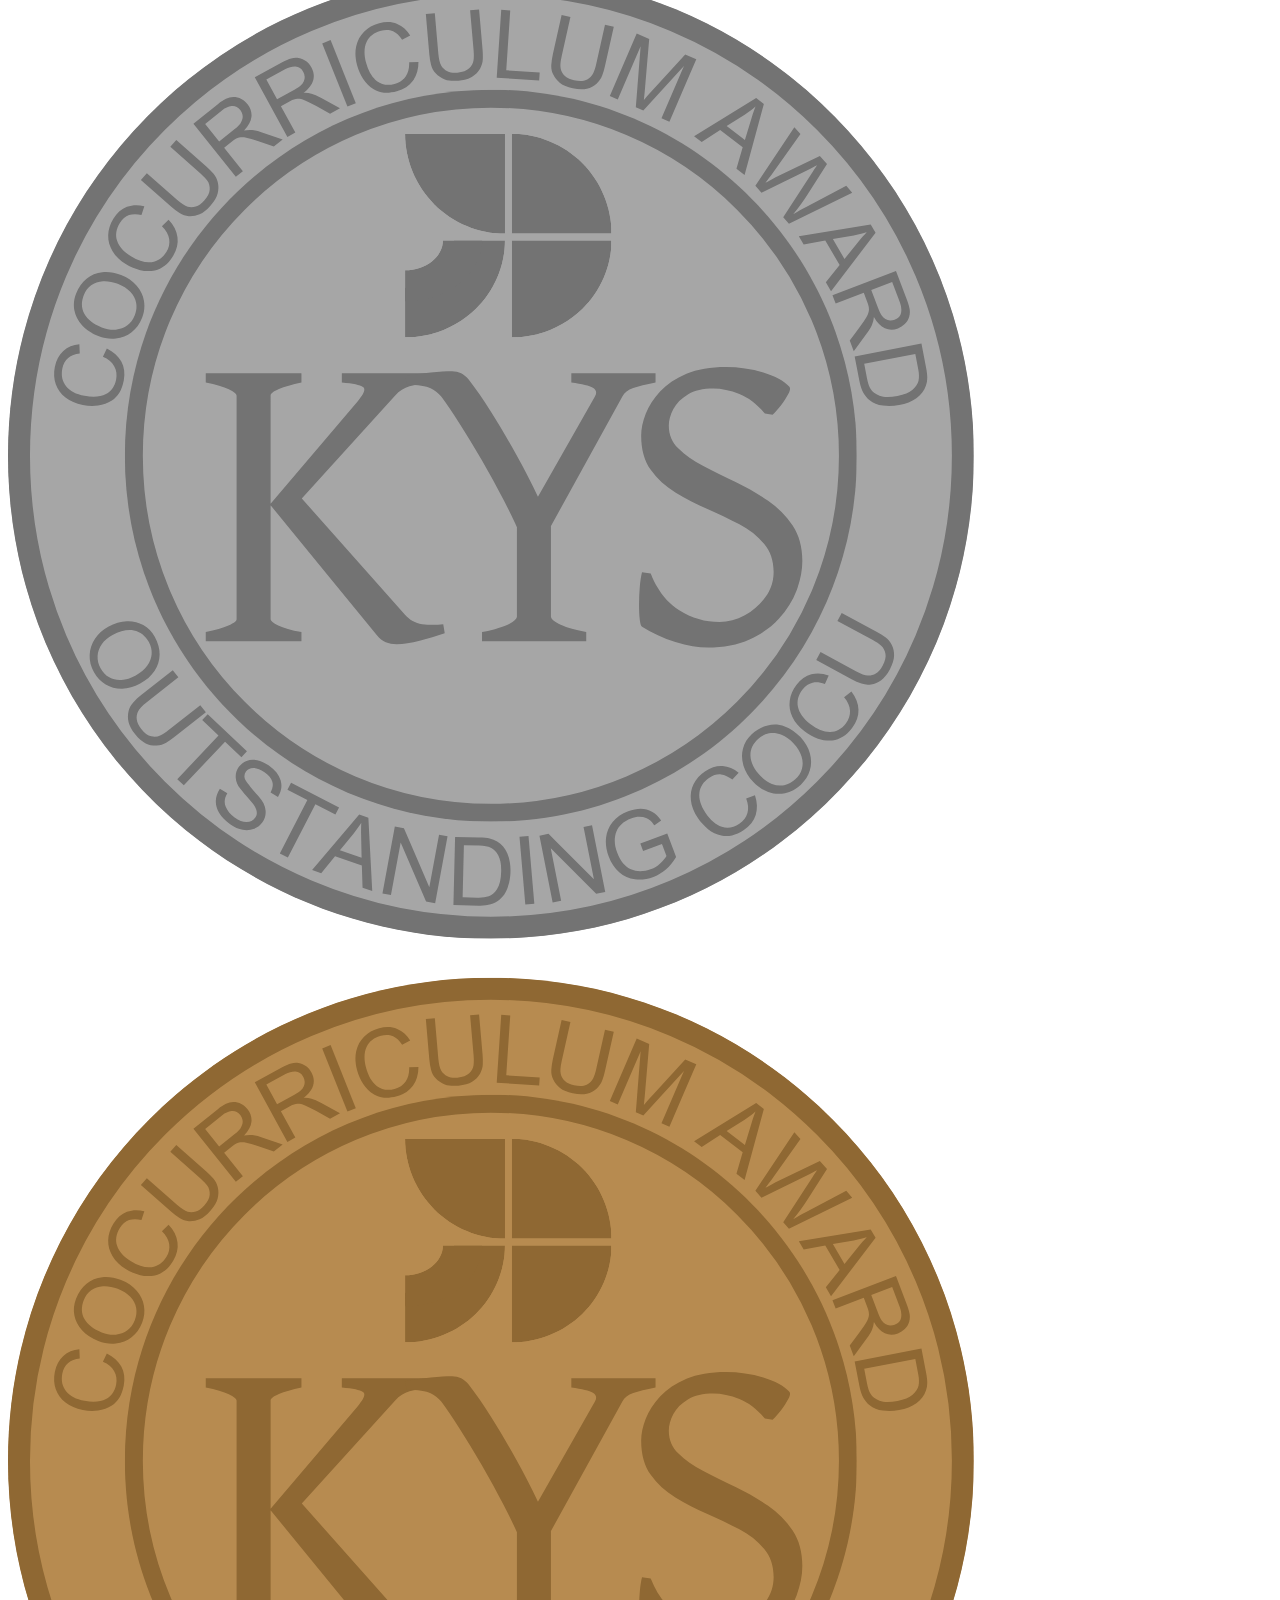
==== commit 184815f9: "Intensive update" ====
--- a/index.html
+++ b/index.html
@@ -529,10 +529,10 @@
                     </div>
                 </div>
 
-                <!-- National Scout Chief Commissioner Award -->
+                <!-- Scout Awards -->
                 <div class="glass-card p-10 md:p-14 rounded-[2.5rem] reveal relative overflow-hidden">
                     <!-- Faded Background Image -->
-                    <img src="img/rambu_pengakap_muda.png" alt="" class="absolute right-0 top-0
+                    <img src="img/rambu.png" alt="" class="absolute right-0 top-0
            h-[90%] w-auto
            opacity-[0.15]
            pointer-events-none select-none">
@@ -547,7 +547,7 @@
                         </div>
 
                         <h4 class="text-2xl display-font mb-4 uppercase tracking-tight">
-                            National Scout Commissioner Award
+                            Scouts Association of Malaysia
                         </h4>
 
                         <p class="text-base body-font text-slate-500 mb-8 leading-relaxed">
@@ -555,10 +555,14 @@
                             community impact and leadership excellence.
                         </p>
 
-                        <div class="flex flex-wrap gap-3">
+                        <div class="flex flex-wrap gap-1">
                             <span
-                                class="text-[10px] font-black px-5 py-1.5 bg-black text-white rounded-full tracking-widest">
-                                PRESTIGIOUS
+                                class="text-[10px] font-black px-5 py-1.5 bg-[#d4af37] text-white rounded-full tracking-widest">
+                                NATIONAL CHIEF SCOUT AWARD
+                            </span>
+                            <span
+                                class="text-[10px] font-black px-5 py-1.5 bg-[#006B3D] text-white rounded-full tracking-widest">
+                                NATIONAL CHIEF SCOUT COMMISSIONER AWARD
                             </span>
                         </div>
                     </div>
@@ -723,4 +727,4 @@
     <script src="script.js"></script>
 </body>
 
-</html>
+</html>
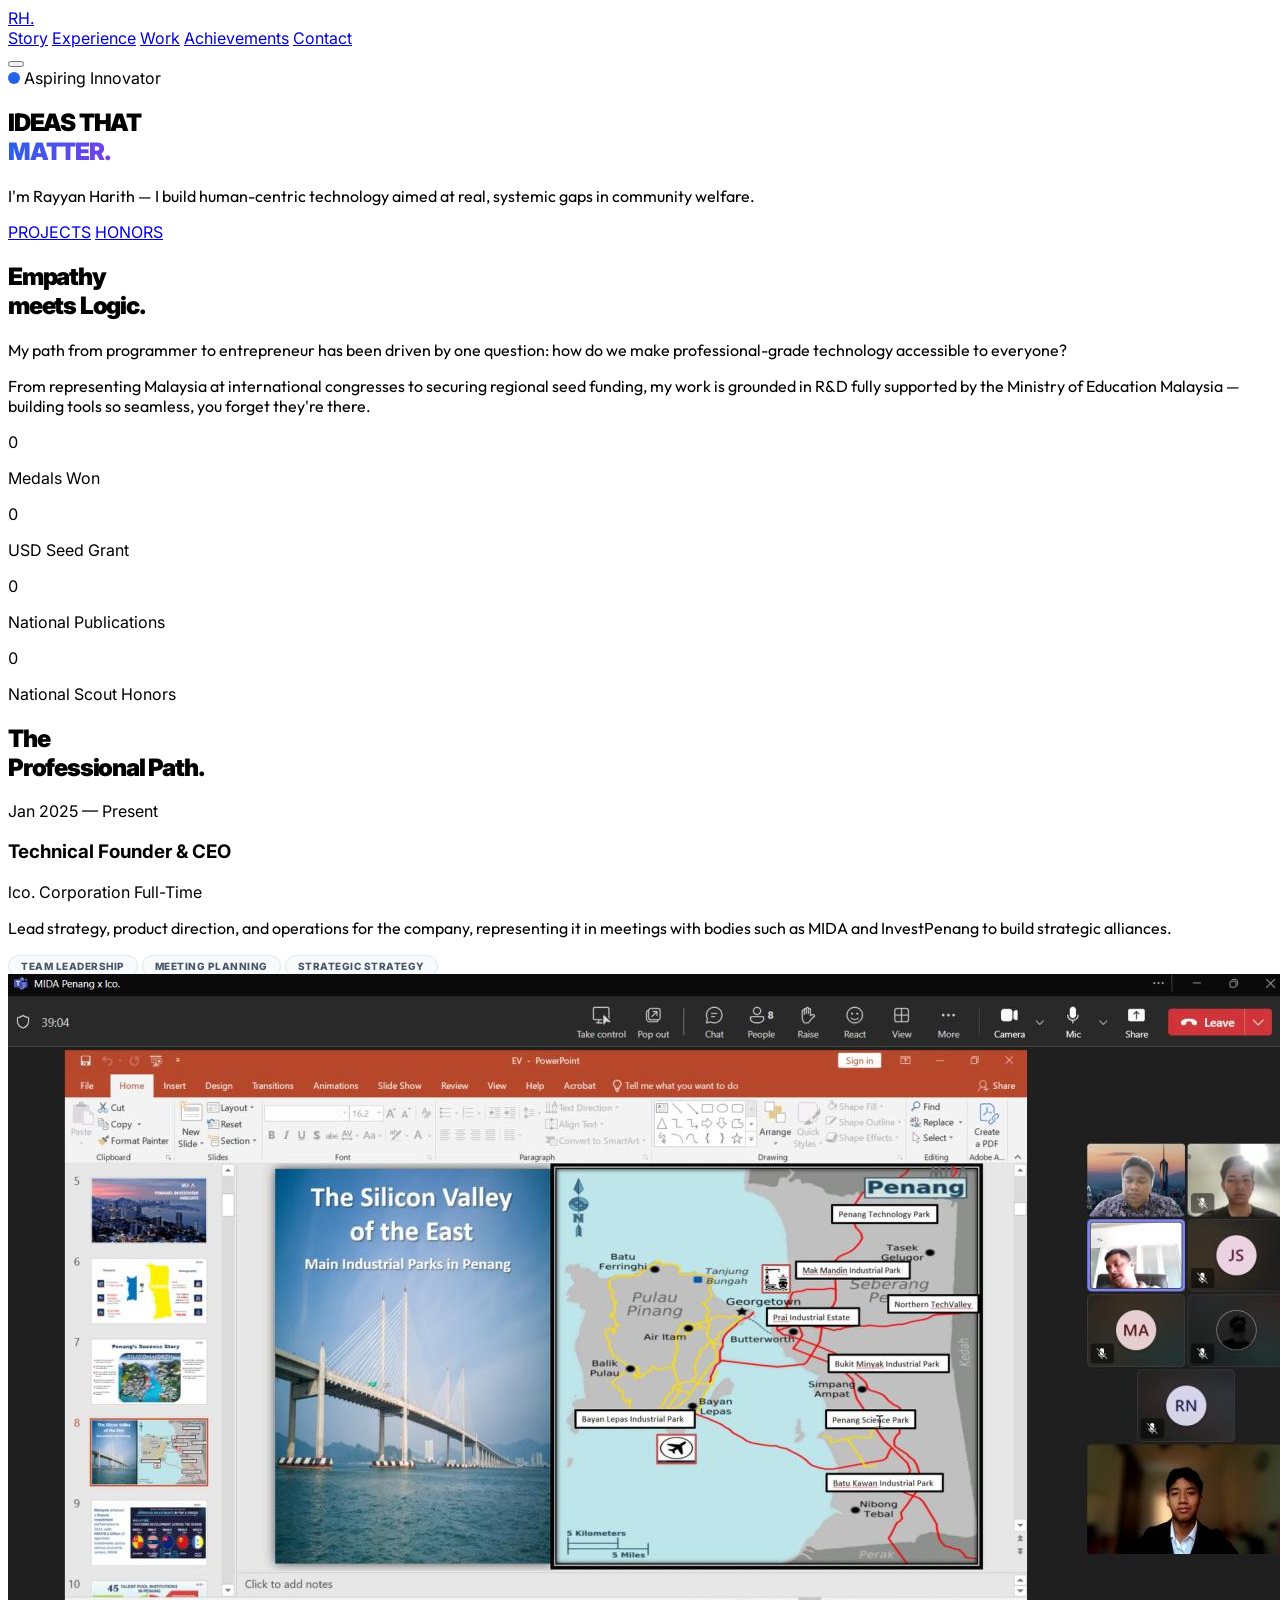
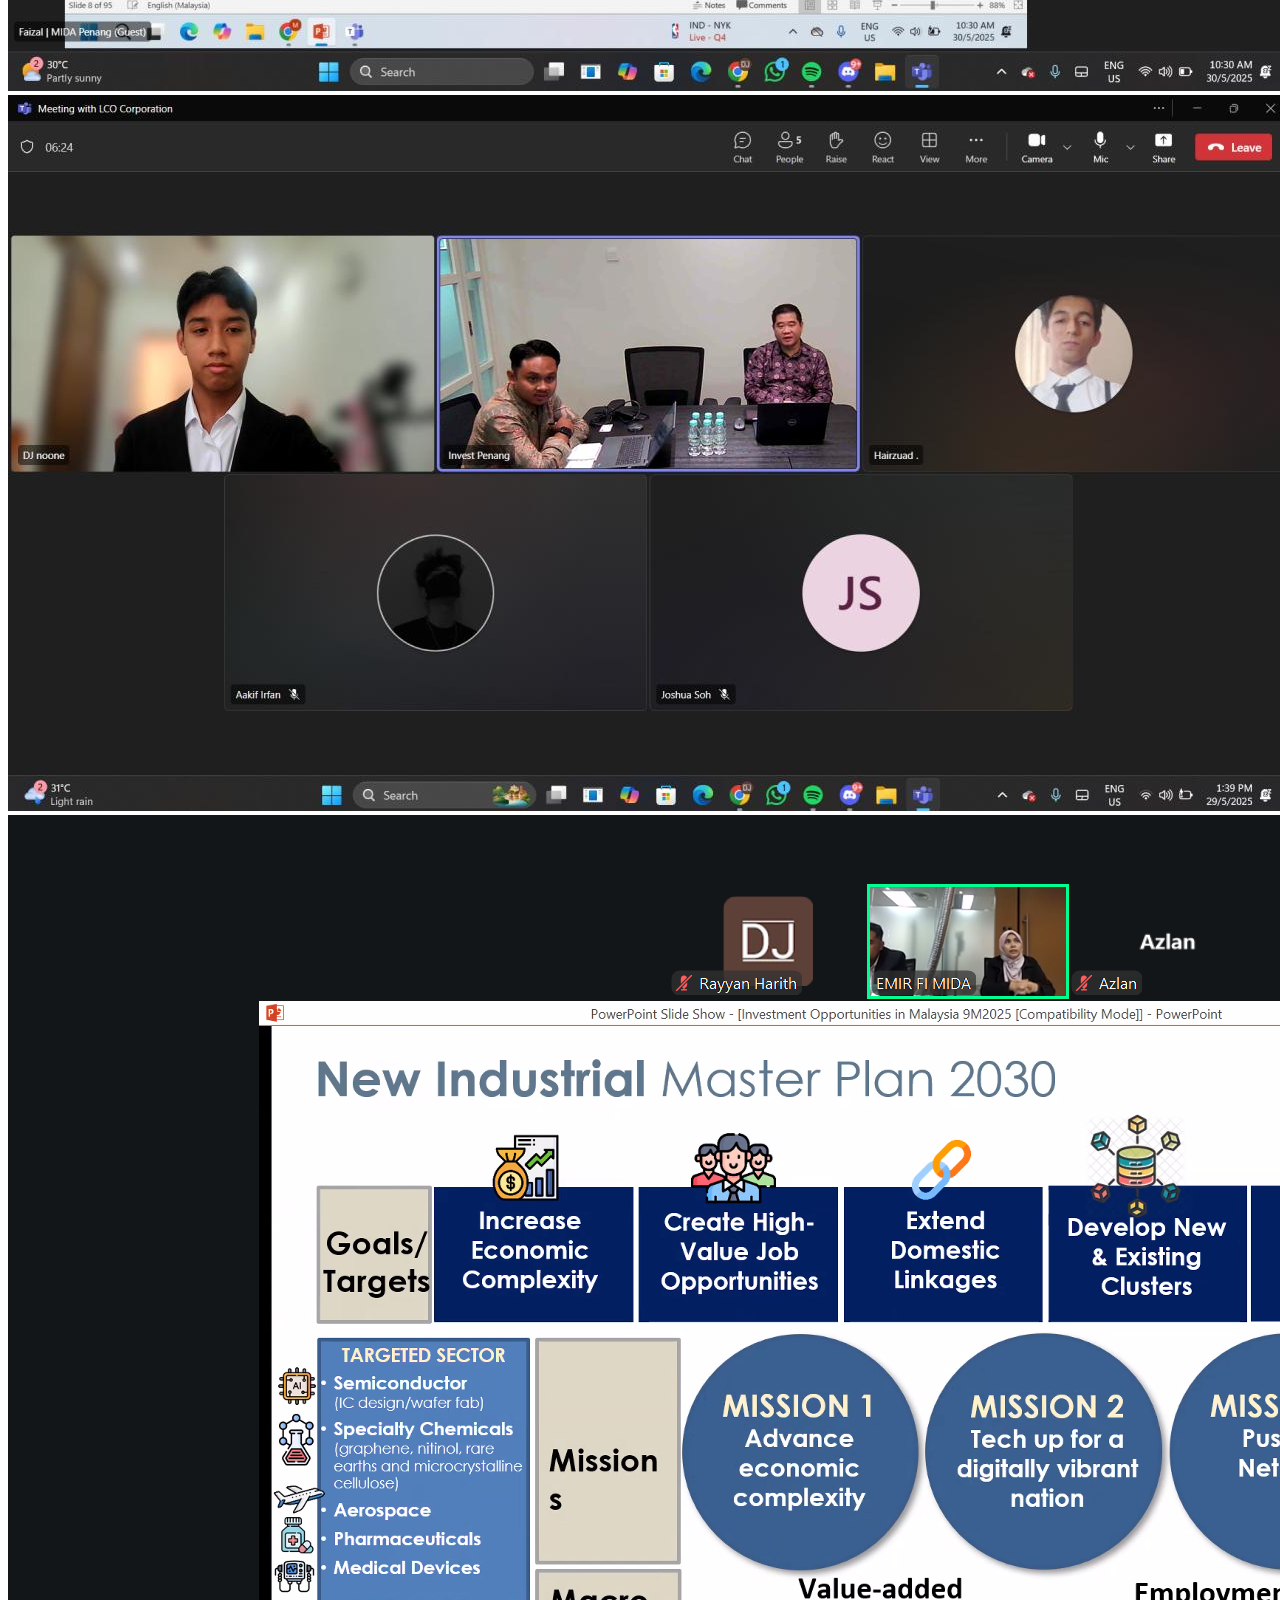
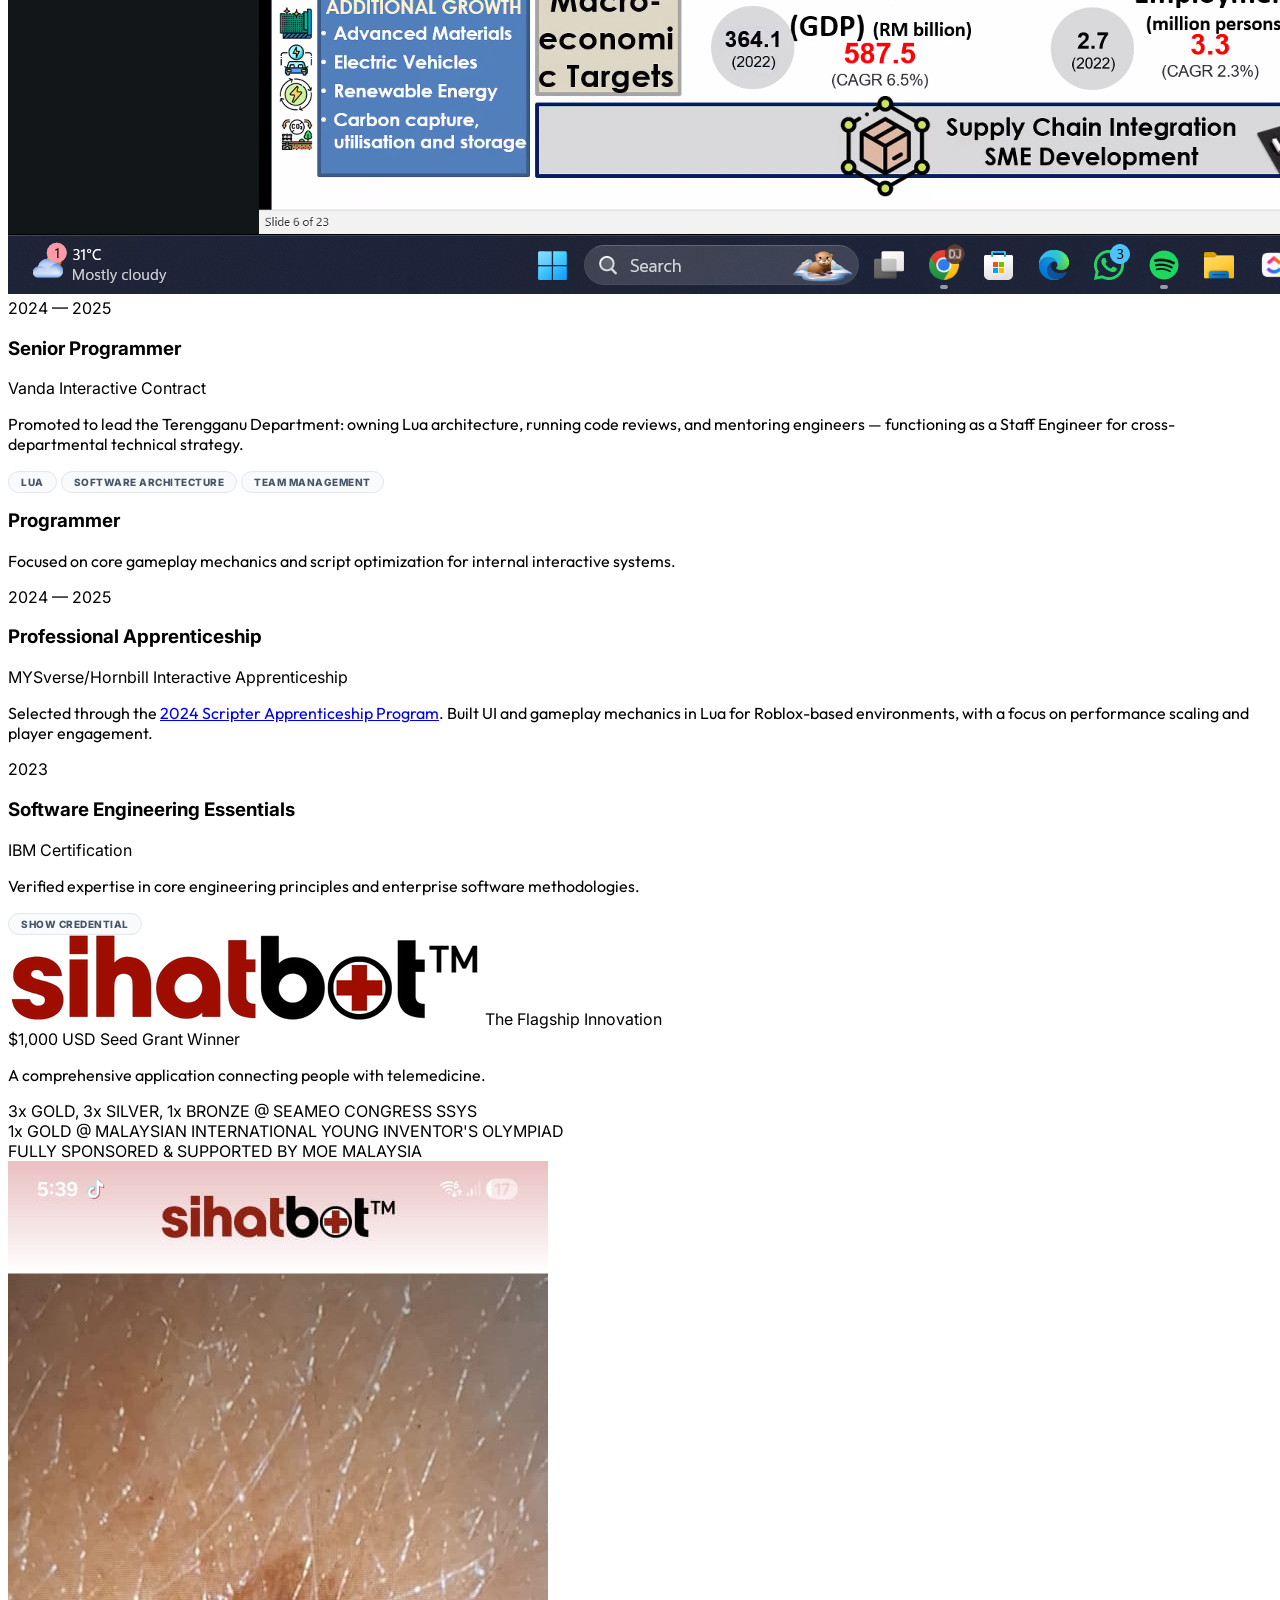
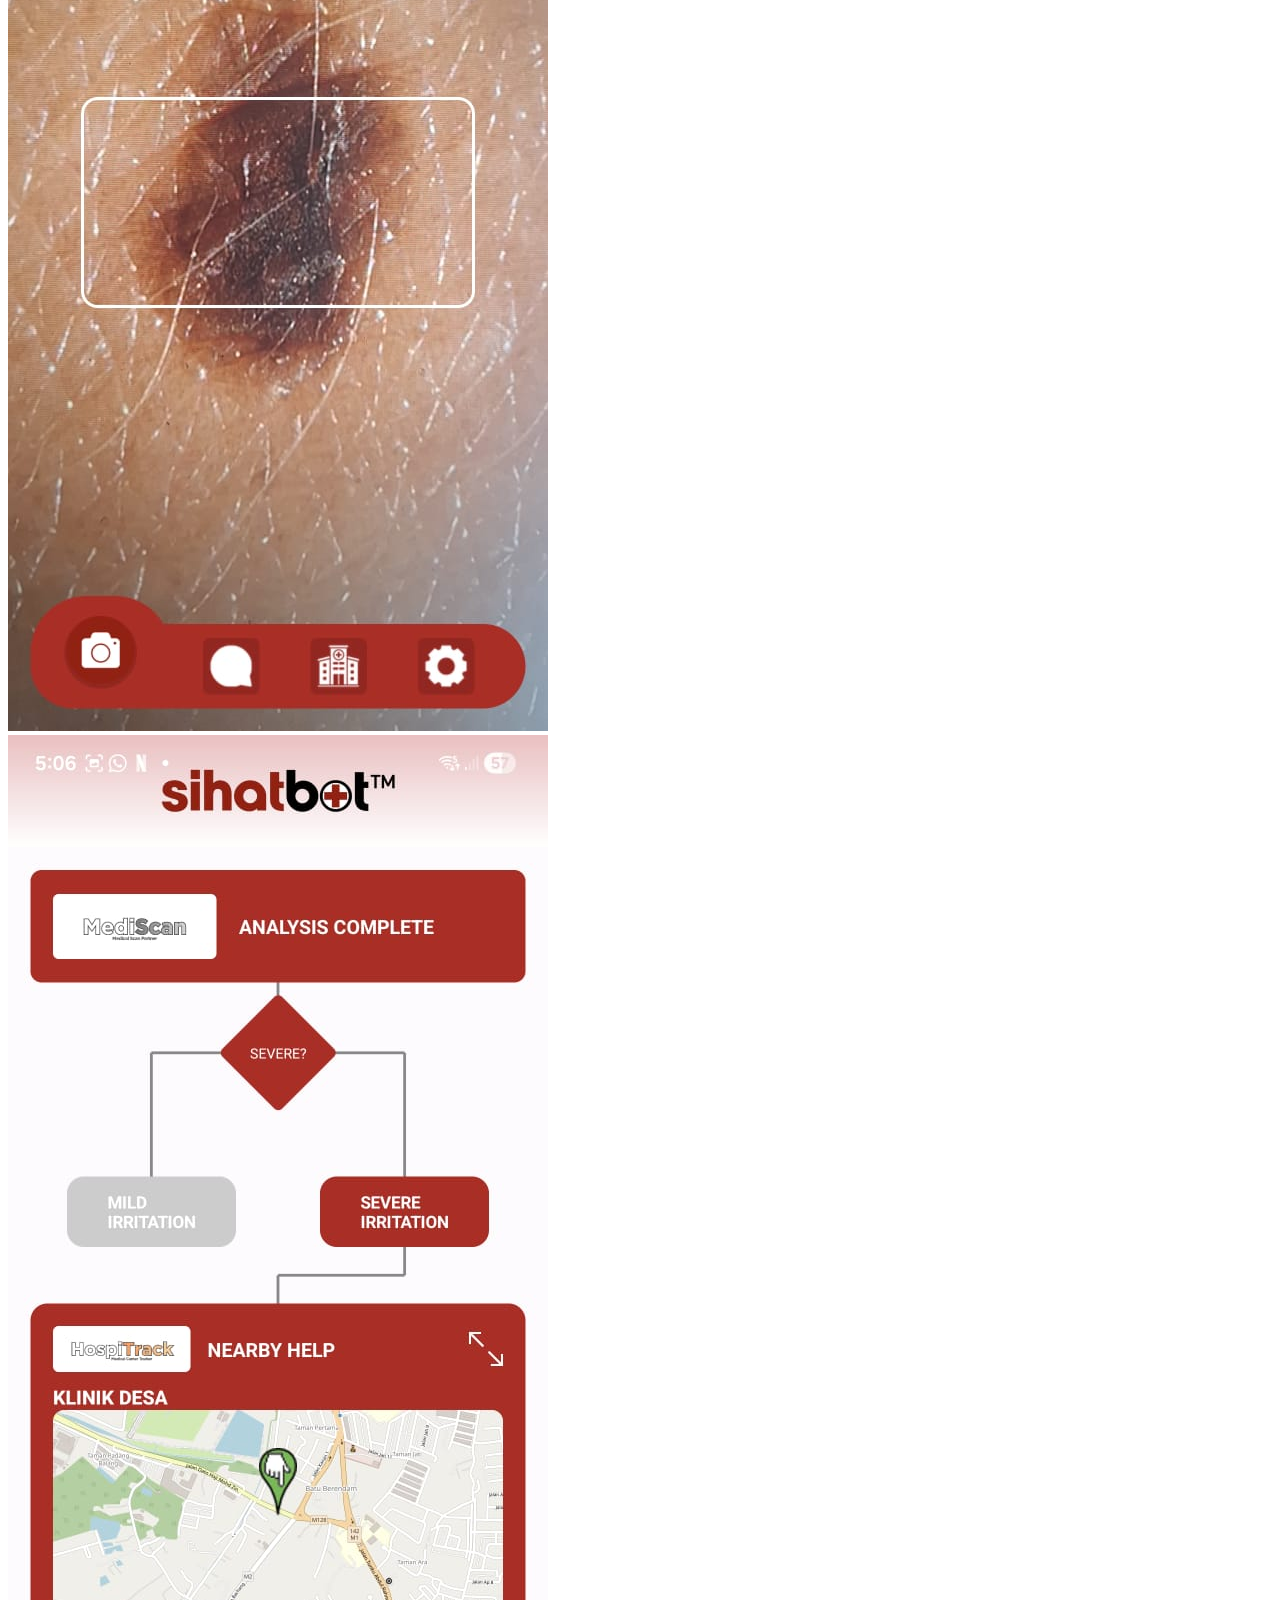
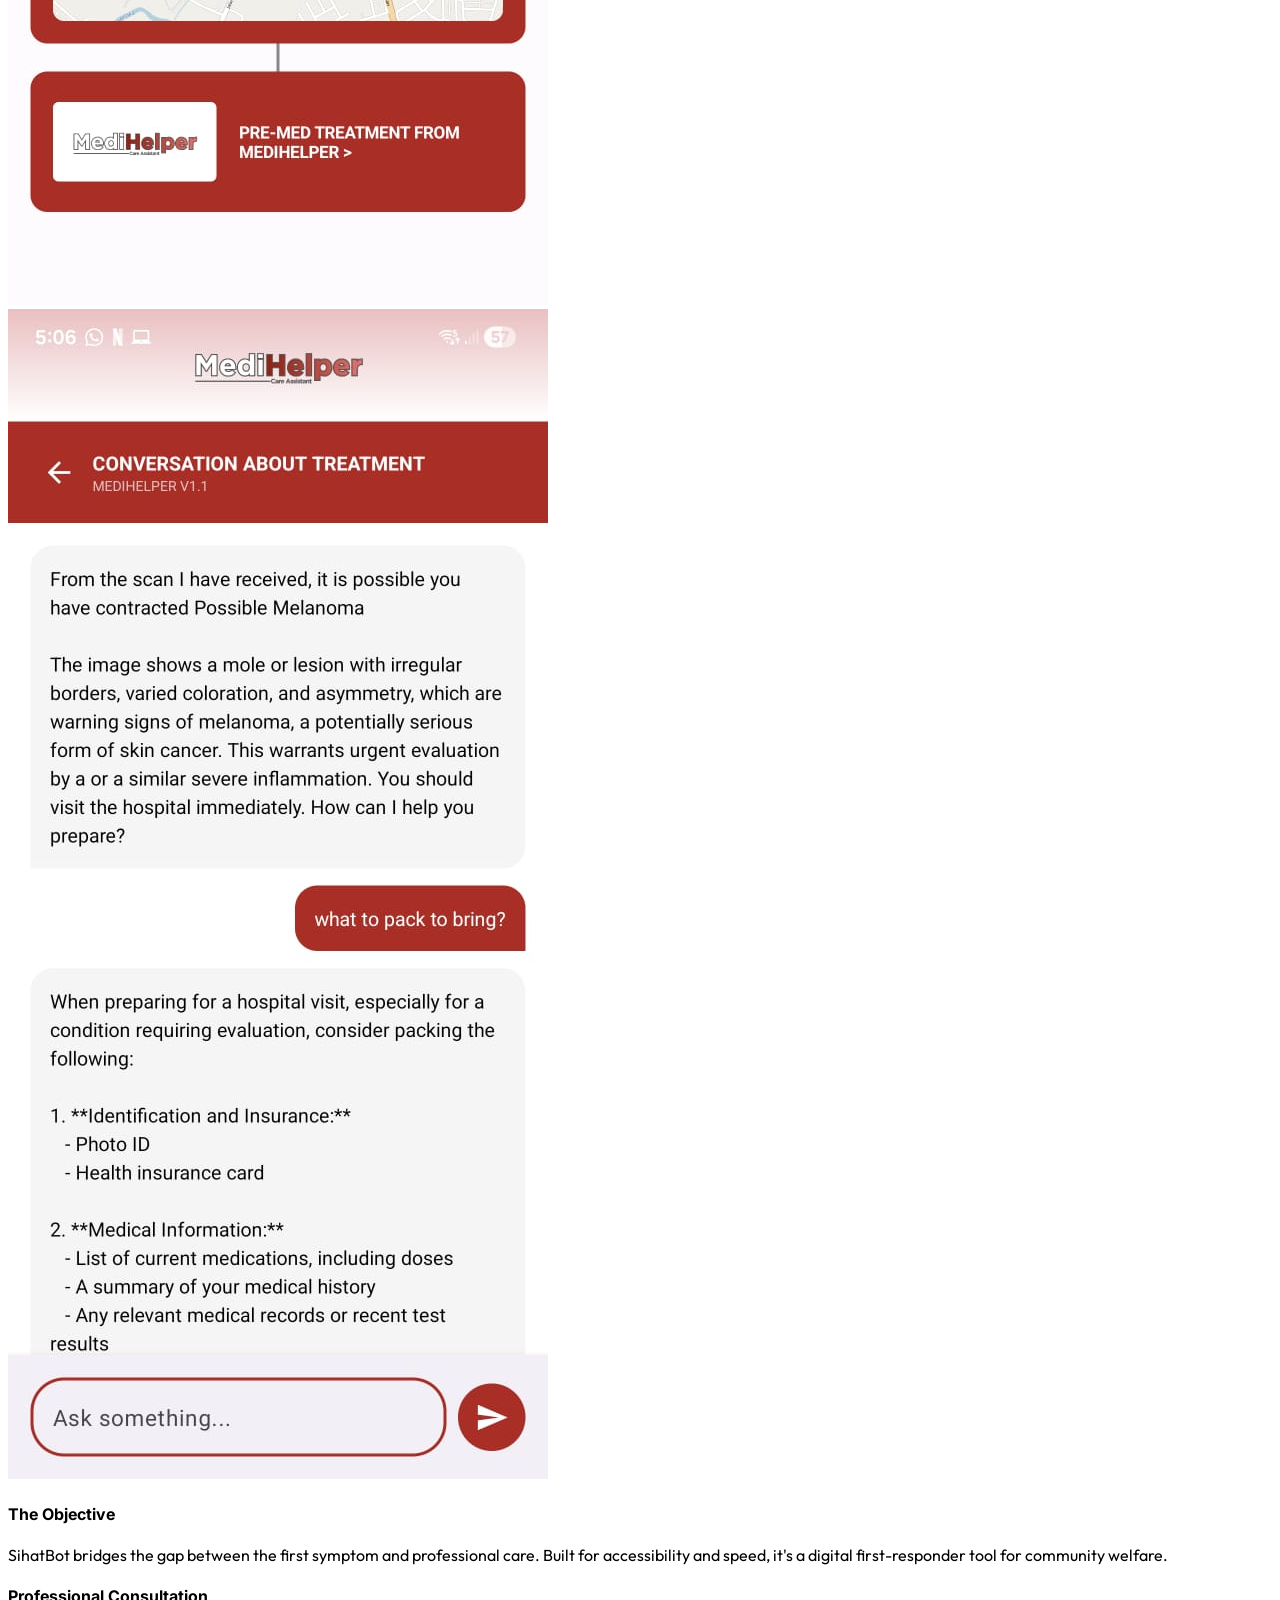
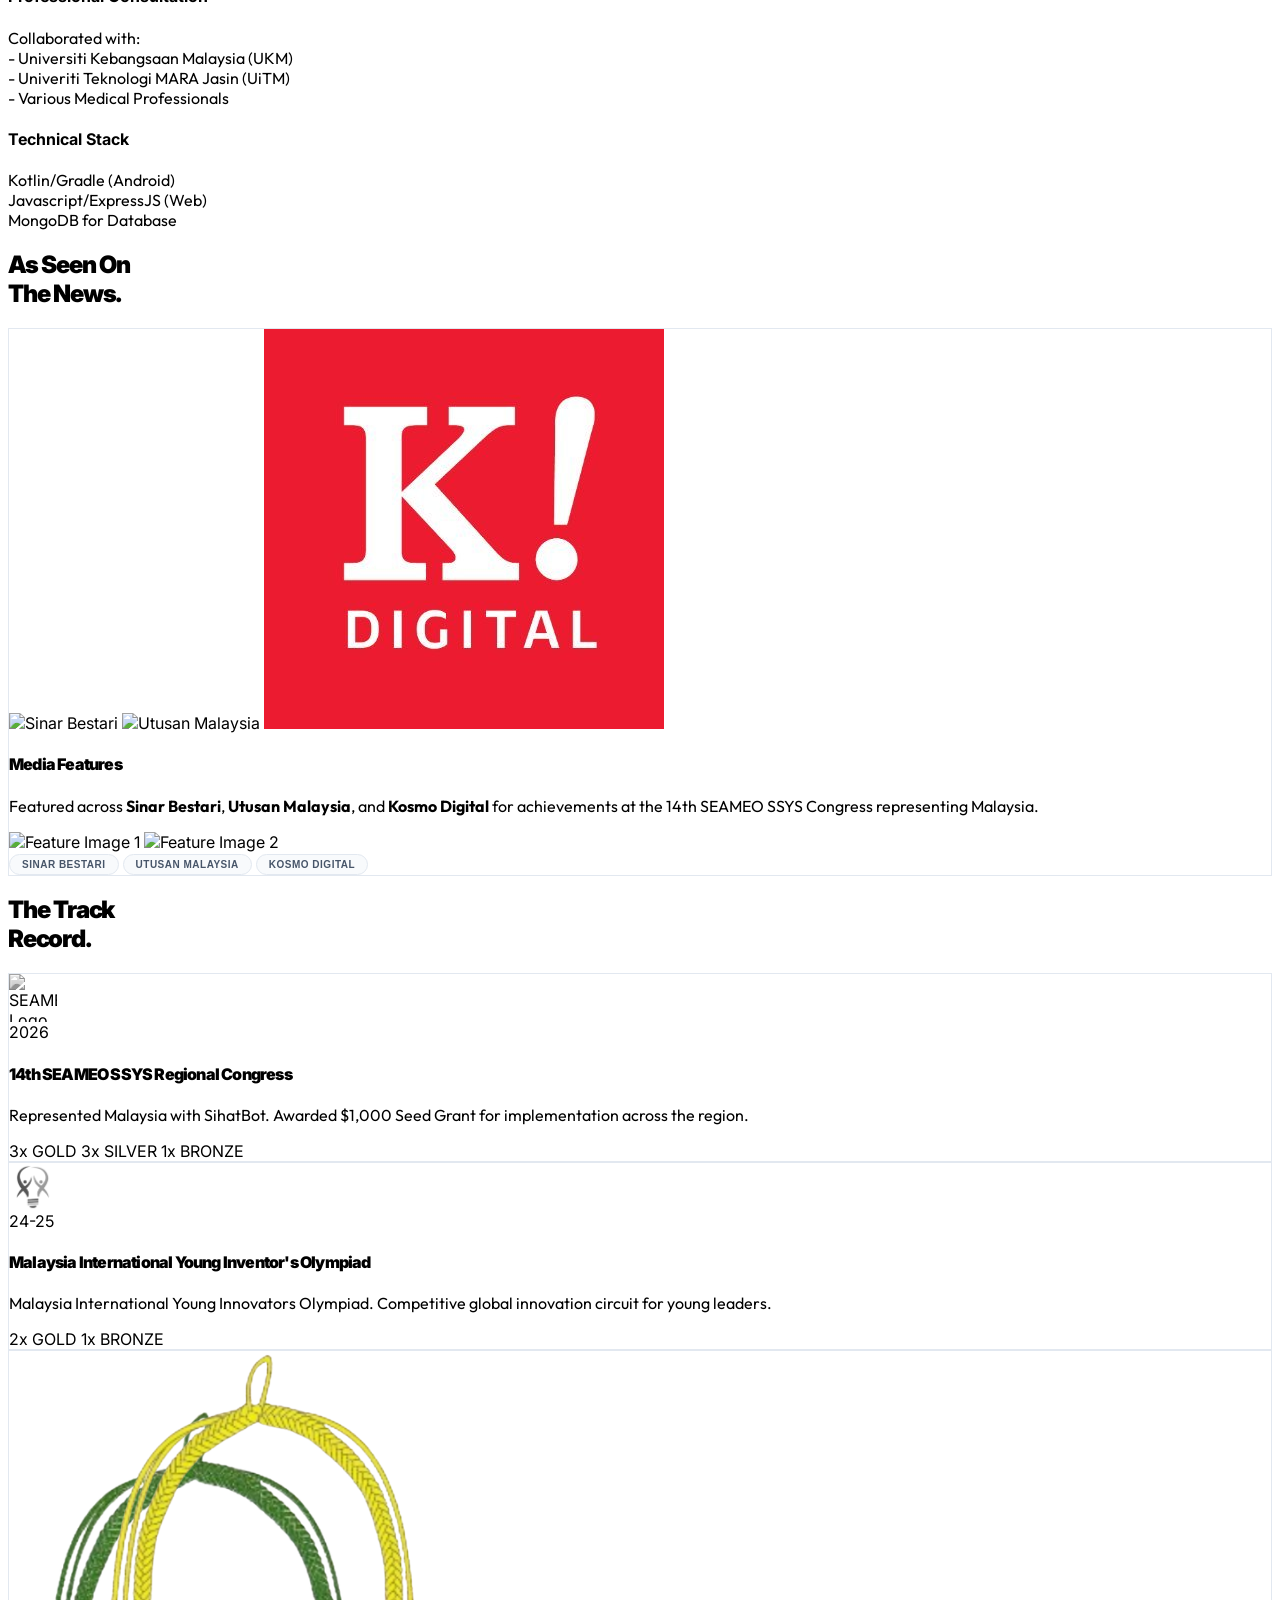
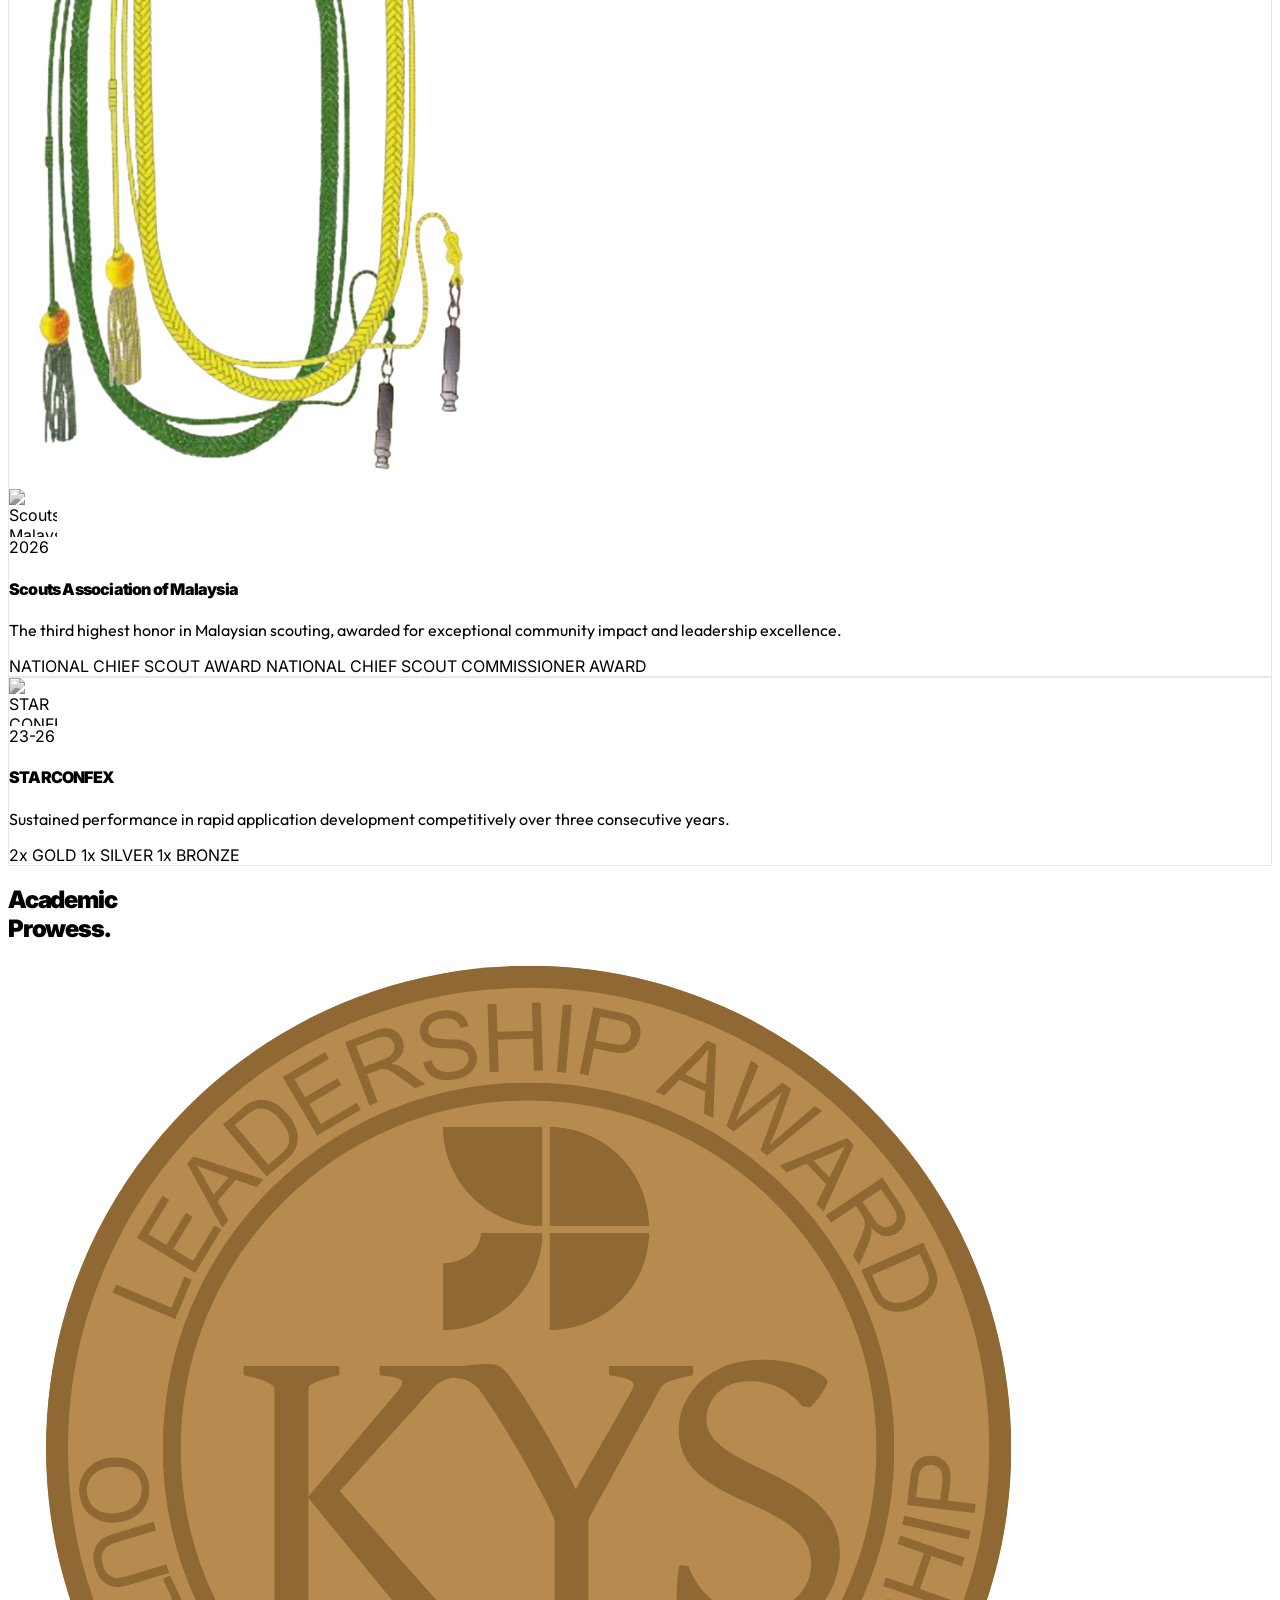
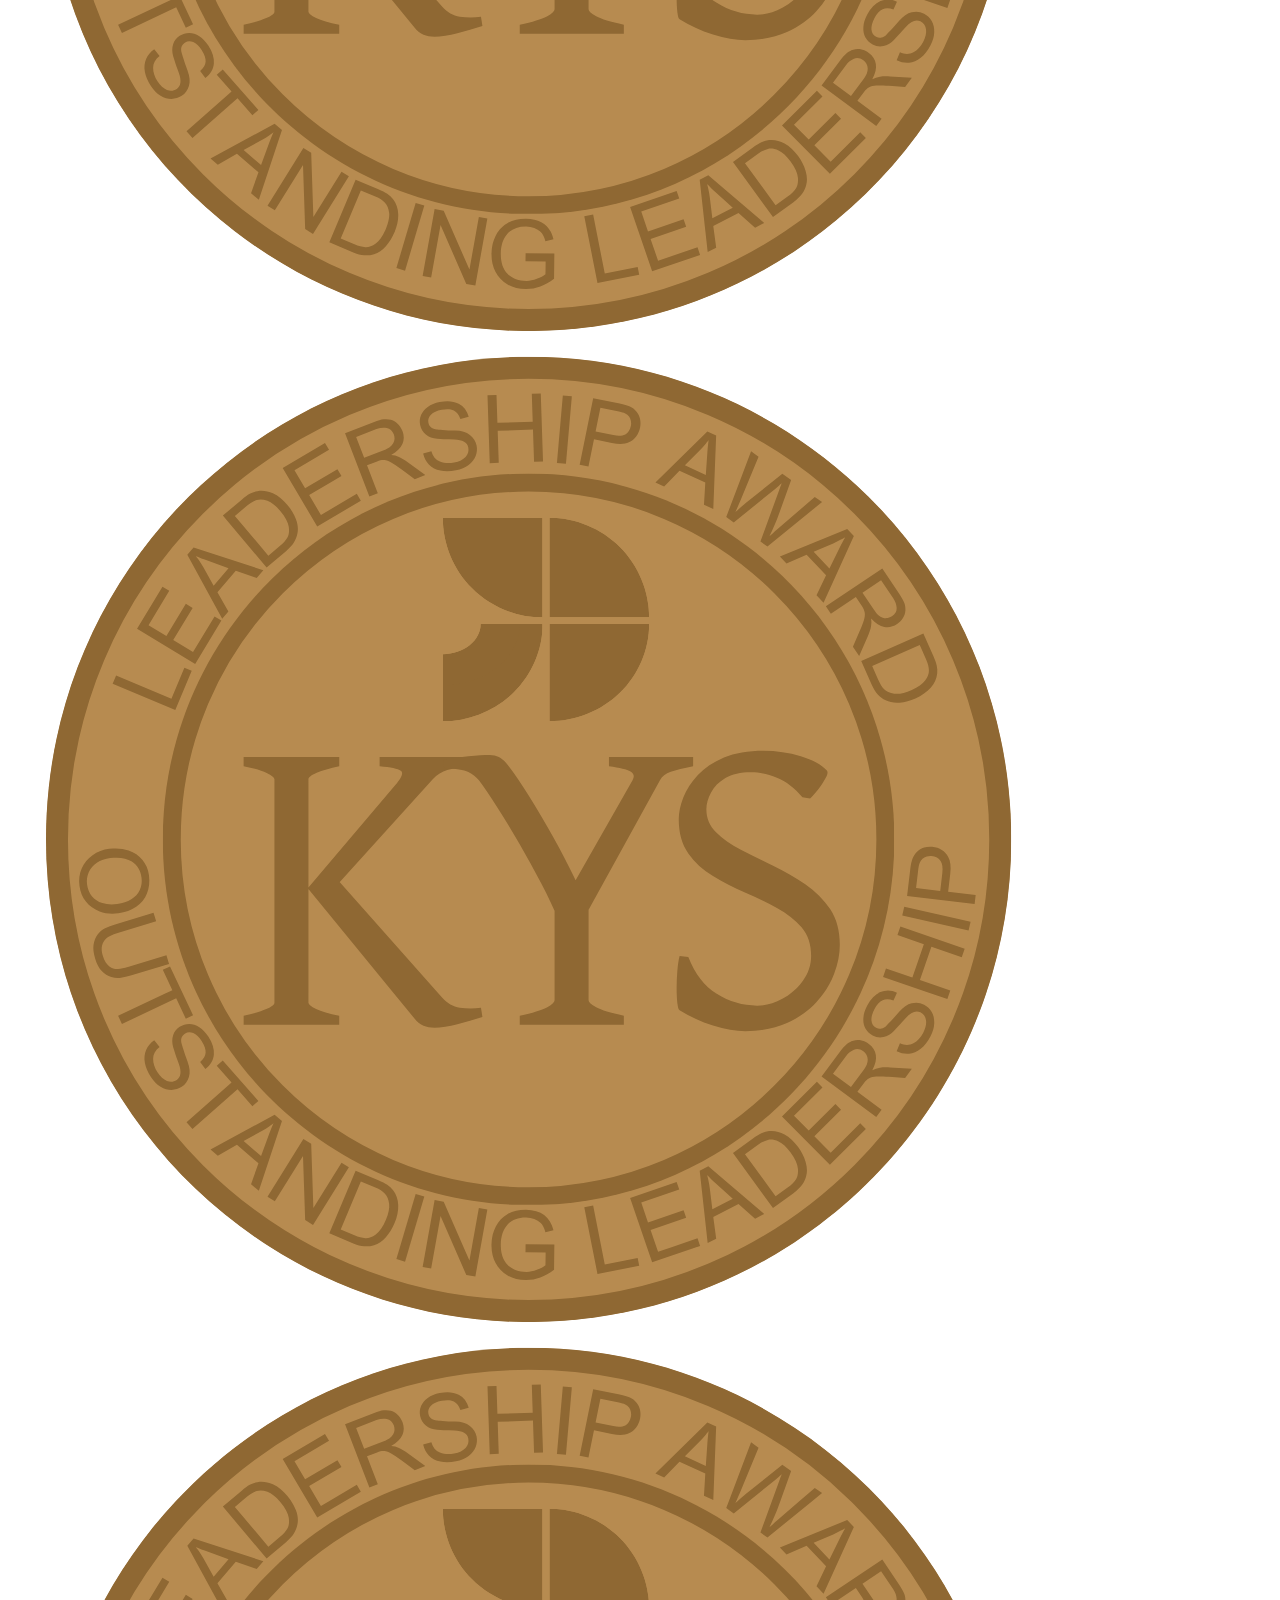
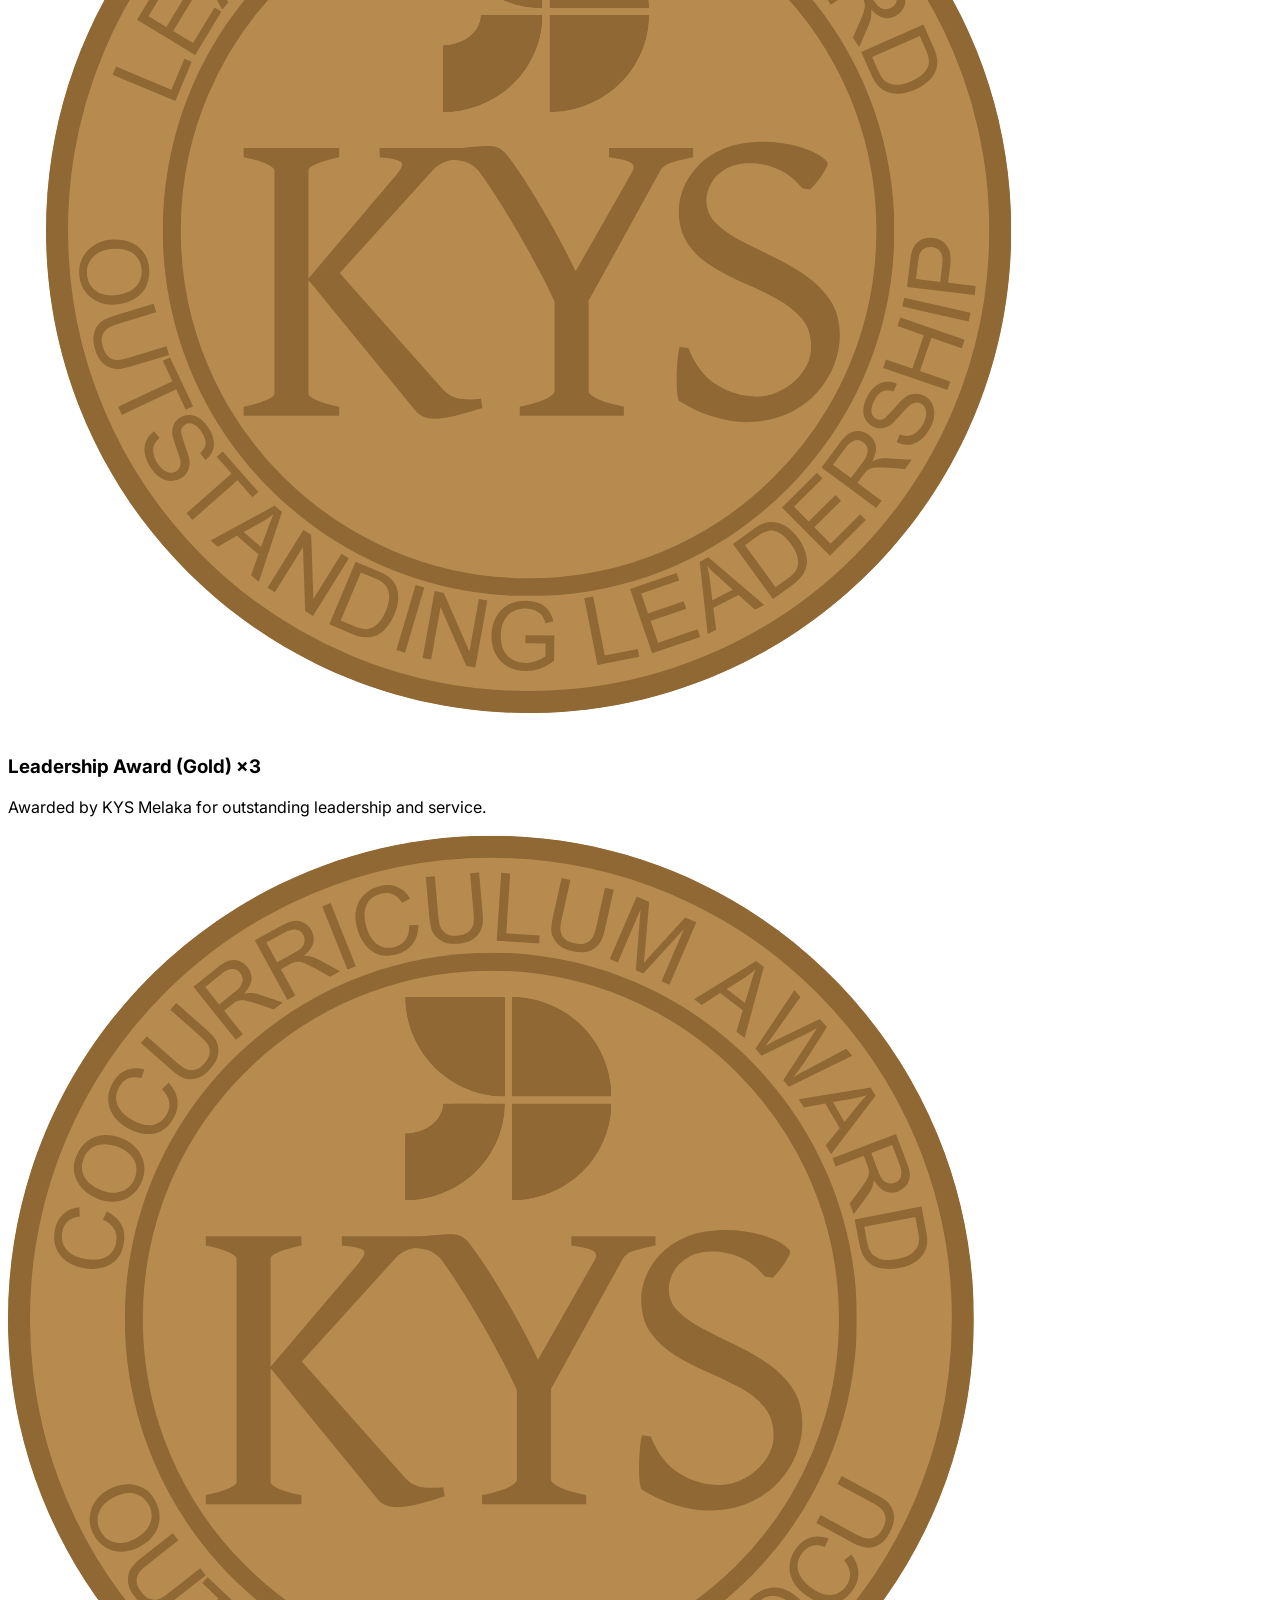
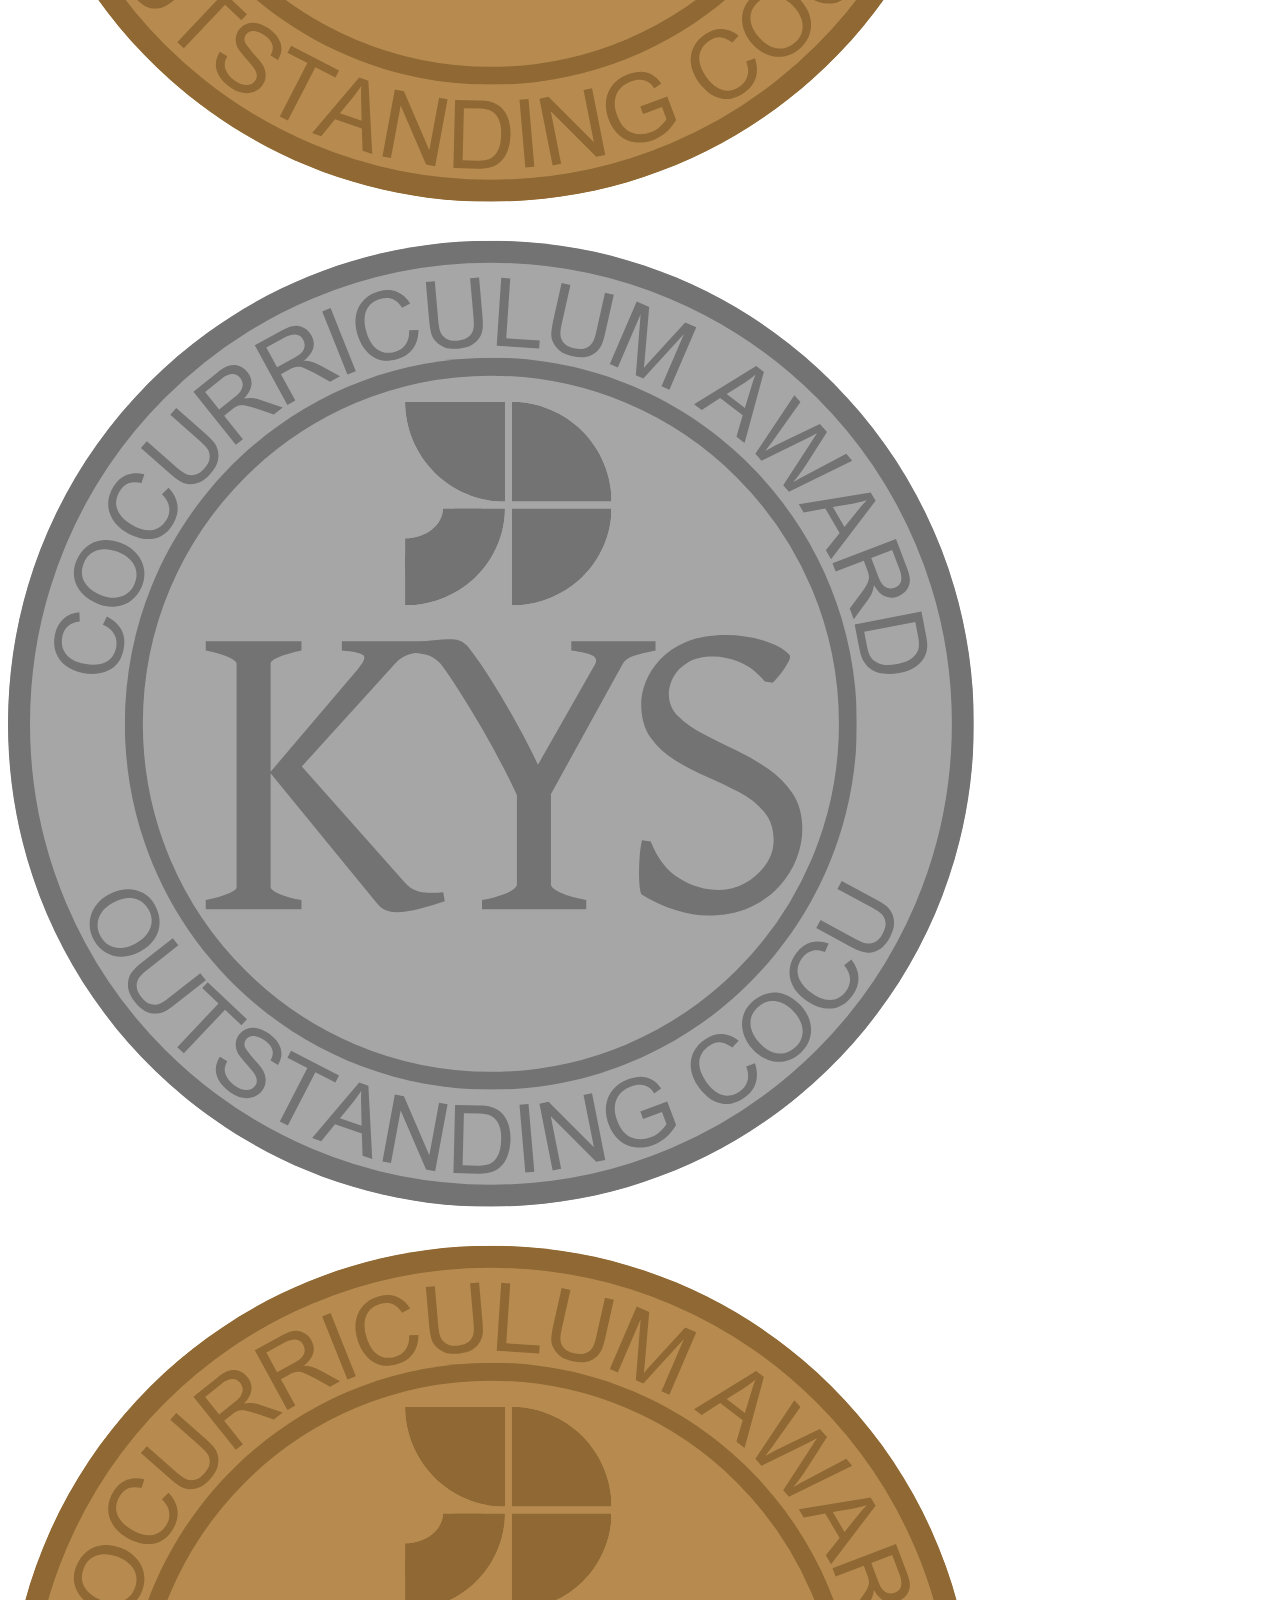
==== commit e1bf98cf: "Update index.html" ====
--- a/index.html
+++ b/index.html
@@ -65,14 +65,130 @@
         href="https://fonts.googleapis.com/css2?family=Inter:wght@400;700;800;900&family=Outfit:wght@300;400;600&display=swap"
         rel="stylesheet">
     <link rel="stylesheet" href="style.css">
+
+    <!-- Supplemental styling: layered on top of style.css, new class names only so nothing in the
+         existing stylesheet is overridden. Merge into style.css whenever convenient. -->
+    <style>
+        :root {
+            --accent: #2563eb;
+        }
+
+        #scroll-progress {
+            position: fixed;
+            top: 0;
+            left: 0;
+            height: 2px;
+            width: 0%;
+            background: var(--accent);
+            z-index: 60;
+            transition: width 0.1s linear;
+        }
+
+        nav.scrolled {
+            padding-top: 0.9rem;
+            padding-bottom: 0.9rem;
+            box-shadow: 0 1px 0 rgba(0, 0, 0, 0.04);
+        }
+
+        .nav-link {
+            position: relative;
+        }
+
+        .nav-link::after {
+            content: "";
+            position: absolute;
+            left: 0;
+            bottom: -6px;
+            width: 0%;
+            height: 2px;
+            background: var(--accent);
+            transition: width 0.25s ease;
+        }
+
+        .nav-link:hover::after,
+        .nav-link.current::after {
+            width: 100%;
+        }
+
+        .nav-link.current {
+            color: var(--accent);
+        }
+
+        #mobile-menu {
+            max-height: 0;
+            overflow: hidden;
+            transition: max-height 0.35s ease;
+        }
+
+        #mobile-menu.open {
+            max-height: 320px;
+        }
+
+        .reveal {
+            transition-delay: var(--d, 0ms);
+        }
+
+        .stat-number {
+            font-variant-numeric: tabular-nums;
+        }
+
+        [onclick="openLightbox(this)"]:focus-visible {
+            outline: 2px solid var(--accent);
+            outline-offset: 3px;
+        }
+
+        .cursor-dot {
+            position: fixed;
+            top: 0;
+            left: 0;
+            width: 10px;
+            height: 10px;
+            border-radius: 999px;
+            background: var(--accent);
+            pointer-events: none;
+            z-index: 70;
+            transform: translate(-50%, -50%);
+            transition: width 0.2s ease, height 0.2s ease, opacity 0.2s ease;
+            opacity: 0;
+        }
+
+        .cursor-dot.live {
+            opacity: 1;
+        }
+
+        .cursor-dot.grow {
+            width: 34px;
+            height: 34px;
+            background: rgba(37, 99, 235, 0.15);
+            border: 1.5px solid var(--accent);
+        }
+
+        @media (prefers-reduced-motion: reduce) {
+
+            .reveal,
+            #mobile-menu,
+            .cursor-dot {
+                transition: none !important;
+            }
+        }
+
+        @media (hover: none) {
+            .cursor-dot {
+                display: none;
+            }
+        }
+    </style>
 </head>
 
 <body class="selection:bg-black selection:text-white">
+
+    <div id="scroll-progress"></div>
+    <div class="cursor-dot" id="cursor-dot"></div>
 
     <!-- Minimalist Nav -->
     <nav
-        class="fixed w-full z-50 bg-white/80 backdrop-blur-md border-b border-slate-100 py-6 px-8 md:px-16 flex justify-between items-center">
-        <div class="text-4xl font-black tracking-tighter">RH<span class="text-blue-600">.</span></div>
+        class="fixed w-full z-50 bg-white/80 backdrop-blur-md border-b border-slate-100 py-6 px-8 md:px-16 flex justify-between items-center transition-[padding] duration-300">
+        <a href="#" class="text-4xl font-black tracking-tighter">RH<span class="text-blue-600">.</span></a>
         <div class="hidden md:flex space-x-12 text-[13px] font-bold uppercase tracking-widest">
             <a href="#about" class="nav-link">Story</a>
             <a href="#experience" class="nav-link">Experience</a>
@@ -81,7 +197,19 @@
             <a href="#contact"
                 class="px-6 py-2 bg-black text-white rounded-full hover:bg-blue-600 transition-all">Contact</a>
         </div>
+        <button id="menu-toggle" class="md:hidden" aria-label="Toggle menu" aria-expanded="false">
+            <i data-lucide="menu" class="w-7 h-7"></i>
+        </button>
     </nav>
+    <div id="mobile-menu" class="fixed top-[76px] w-full z-40 bg-white border-b border-slate-100 md:hidden">
+        <div class="flex flex-col px-8 py-6 gap-5 text-sm font-bold uppercase tracking-widest">
+            <a href="#about" class="mobile-nav-link">Story</a>
+            <a href="#experience" class="mobile-nav-link">Experience</a>
+            <a href="#projects" class="mobile-nav-link">Work</a>
+            <a href="#awards" class="mobile-nav-link">Achievements</a>
+            <a href="#contact" class="mobile-nav-link text-blue-600">Contact</a>
+        </div>
+    </div>
 
     <!-- Impact Hero -->
     <section class="min-h-screen flex flex-col justify-center px-8 md:px-16 pt-20">
@@ -96,8 +224,8 @@
                 </h1>
                 <div class="grid md:grid-cols-2 gap-10 items-end">
                     <p class="text-xl md:text-2xl body-font text-slate-500 leading-relaxed font-light">
-                        I am Rayyan Harith. I explore and build <span class="text-black font-semibold">human-centric
-                            technology</span> designed to solve systemic challenges in community welfare.
+                        I'm Rayyan Harith — I build <span class="text-black font-semibold">human-centric
+                            technology</span> aimed at real, systemic gaps in community welfare.
                     </p>
                     <div class="flex gap-6">
                         <a href="#projects"
@@ -119,17 +247,39 @@
             </div>
             <div class="reveal body-font text-lg text-slate-600 leading-relaxed space-y-6">
                 <p>
-                    My journey as a programmer-turned-entrepreneur has been defined
-                    by a single question: How can we make professional-grade technology accessible to everyone?
+                    My path from programmer to entrepreneur has been driven by one question: how do we make
+                    professional-grade technology accessible to everyone?
                 </p>
                 <p>
-                    From representing Malaysia at international congresses to securing regional seed funding, my work is
-                    rooted in the rigorous research and development of projects fully supported by the <span
-                        class="text-black font-bold">Ministry of
-                        Education Malaysia</span>. I focus on creating 'invisible tech'—tools that work so seamlessly,
-                    you forget
-                    they're there.
+                    From representing Malaysia at international congresses to securing regional seed funding, my
+                    work is grounded in R&D fully supported by the <span class="text-black font-bold">Ministry of
+                        Education Malaysia</span> — building tools so seamless, you forget they're there.
                 </p>
+            </div>
+        </div>
+
+        <!-- By the numbers -->
+        <div class="max-w-6xl mx-auto mt-24 reveal">
+            <div class="grid grid-cols-2 md:grid-cols-4 gap-px bg-slate-200 rounded-2xl overflow-hidden">
+                <div class="bg-slate-50 p-8 md:p-10">
+                    <div class="stat-number text-4xl md:text-5xl font-black tracking-tight" data-target="14">0</div>
+                    <p class="text-xs font-bold uppercase tracking-widest text-slate-400 mt-2">Medals Won</p>
+                </div>
+                <div class="bg-slate-50 p-8 md:p-10">
+                    <div class="stat-number text-4xl md:text-5xl font-black tracking-tight" data-target="1000"
+                        data-prefix="$">0</div>
+                    <p class="text-xs font-bold uppercase tracking-widest text-slate-400 mt-2">USD Seed Grant</p>
+                </div>
+                <div class="bg-slate-50 p-8 md:p-10">
+                    <div class="stat-number text-4xl md:text-5xl font-black tracking-tight" data-target="3">0</div>
+                    <p class="text-xs font-bold uppercase tracking-widest text-slate-400 mt-2">National Publications
+                    </p>
+                </div>
+                <div class="bg-slate-50 p-8 md:p-10">
+                    <div class="stat-number text-4xl md:text-5xl font-black tracking-tight" data-target="2">0</div>
+                    <p class="text-xs font-bold uppercase tracking-widest text-slate-400 mt-2">National Scout Honors
+                    </p>
+                </div>
             </div>
         </div>
     </section>
@@ -160,9 +310,8 @@
                             </div>
                         </div>
                         <p class="body-font text-slate-500 max-w-2xl mb-6">
-                            Oversaw the development, design, and operations of the company's strategy, innovation, and
-                            expansion. I represented the company in important meetings with organizations such as MIDA
-                            and InvestPenang to establish strategic alliances.
+                            Lead strategy, product direction, and operations for the company, representing it in
+                            meetings with bodies such as MIDA and InvestPenang to build strategic alliances.
                         </p>
 
                         <div class="flex flex-wrap gap-2 mb-8">
@@ -175,7 +324,8 @@
                         <div class="grid grid-cols-1 md:grid-cols-3 gap-4">
                             <!-- Image 1 -->
                             <div class="group relative aspect-video bg-slate-100 rounded-xl overflow-hidden border border-slate-200 cursor-pointer"
-                                onclick="openLightbox(this)" data-title="Meeting with MIDA Penang"
+                                tabindex="0" onclick="openLightbox(this)" data-gallery="meetings" data-index="0"
+                                data-title="Meeting with MIDA Penang"
                                 data-desc="In this meeting with MIDA (Malaysian Investment Development Authority) Penang, we explored Penang’s strategic role in attracting foreign investors to Malaysia, with a strong focus on the rapidly evolving EV landscape and its integration potential.<br><br>Grateful for the valuable insights shared by:<br>- Mr. Muhammad Ghaddaffi Sardar Mohamed, Director – MIDA Penang">
                                 <img src="/img/midapenang_image.png" alt="MIDA Meeting"
                                     class="w-full h-full object-cover group-hover:scale-105 transition-transform duration-500">
@@ -187,7 +337,8 @@
 
                             <!-- Image 2 -->
                             <div class="group relative aspect-video bg-slate-100 rounded-xl overflow-hidden border border-slate-200 cursor-pointer"
-                                onclick="openLightbox(this)" data-title="Meeting with InvestPenang"
+                                tabindex="0" onclick="openLightbox(this)" data-gallery="meetings" data-index="1"
+                                data-title="Meeting with InvestPenang"
                                 data-desc="Discussed Malaysia's strategies to attract foreign investors and Penang's transformative role in growth.<br><br>Insights shared by:<br>- Mr. Lee Yoeu Chek, Vice President, Head – Manufacturing Development<br>- Mr. Muhammad Amirul Faiz Hussin, Executive – Manufacturing Development">
                                 <img src="/img/investpenang_image.png" alt="InvestPenang Meeting"
                                     class="w-full h-full object-cover group-hover:scale-105 transition-transform duration-500">
@@ -199,7 +350,8 @@
 
                             <!-- Image 3 -->
                             <div class="group relative aspect-video bg-slate-100 rounded-xl overflow-hidden border border-slate-200 cursor-pointer"
-                                onclick="openLightbox(this)" data-title="MIDA Foreign Investment Division"
+                                tabindex="0" onclick="openLightbox(this)" data-gallery="meetings" data-index="2"
+                                data-title="MIDA Foreign Investment Division"
                                 data-desc="Strategic discussion with the Foreign Investment Division of MIDA regarding matters about foreign investments and potential internation outreach with the UAE.<br><br>Insights shared by:<br>- Mdm. Siti Runiza Mohd. Zaini, Deputy Director – MIDA Foreign Investment Division<br>- Mr. Wan Ahmad Emir Faiz Hishamnuri, Administrative Officer – MIDA Foreign Investment Division">
                                 <img src="/img/midafid_image.png" alt="MIDA FID"
                                     class="w-full h-full object-cover group-hover:scale-105 transition-transform duration-500">
@@ -238,9 +390,9 @@
                             </div>
 
                             <p class="body-font text-slate-500 max-w-2xl text-sm leading-relaxed mb-4">
-                                Promoted to lead the Terengganu Department. Overseeing Lua architecture, conducting code
-                                reviews, and providing technical mentorship. Effectively functioned as a Staff Engineer
-                                for cross-departmental technical strategy.
+                                Promoted to lead the Terengganu Department: owning Lua architecture, running code
+                                reviews, and mentoring engineers — functioning as a Staff Engineer for
+                                cross-departmental technical strategy.
                             </p>
                             <div class="flex flex-wrap gap-2">
                                 <span class="skill-tag">Lua</span>
@@ -281,9 +433,8 @@
                         </div>
                         <p class="body-font text-slate-500 max-w-2xl mb-6">
                             Selected through the <u><a href="https://dev.mysver.se/sap-2024/">2024 Scripter
-                                    Apprenticeship Program</a></u>. Utilized Lua to develop UI
-                            elements and gameplay mechanics for Roblox-based environments, focusing on performance
-                            scaling and player engagement.
+                                    Apprenticeship Program</a></u>. Built UI and gameplay mechanics in Lua for
+                            Roblox-based environments, with a focus on performance scaling and player engagement.
                         </p>
                     </div>
                 </div>
@@ -343,7 +494,7 @@
                                 </div>
                             </div>
                             <p class="text-2xl md:text-3xl body-font font-light leading-tight mb-10">
-                                A comprehensive application made to connect people with the field of telemedicine.
+                                A comprehensive application connecting people with telemedicine.
                             </p>
                             <div class="space-y-4 text-slate-400 font-bold text-sm mb-12">
                                 <div class="flex items-center gap-4">
@@ -362,7 +513,8 @@
 
                             <div class="grid grid-cols-3 gap-4">
                                 <div class="group relative aspect-[9/16] bg-slate-900 rounded-xl overflow-hidden border border-white/10 cursor-pointer"
-                                    onclick="openLightbox(this)" data-title="MediScan Feature"
+                                    tabindex="0" onclick="openLightbox(this)" data-gallery="sihatbot" data-index="0"
+                                    data-title="MediScan Feature"
                                     data-desc="Utilizes the user's camera to assess surface-level injury/disease for it to be crosschecked with the database using a custom and fact-checked dataset.">
                                     <img src="/img/mediscan_image.png" alt="Interface 1"
                                         class="w-full h-full object-cover transition-transform duration-500 group-hover:scale-110">
@@ -373,7 +525,8 @@
                                 </div>
 
                                 <div class="group relative aspect-[9/16] bg-slate-900 rounded-xl overflow-hidden border border-white/10 cursor-pointer"
-                                    onclick="openLightbox(this)" data-title="Telemedicine Connectivity"
+                                    tabindex="0" onclick="openLightbox(this)" data-gallery="sihatbot" data-index="1"
+                                    data-title="Telemedicine Connectivity"
                                     data-desc="Hospitrack uses the user's location to locate the nearest clinic or hospital should the scan output as severe for the user to seek further professional assistance.">
                                     <img src="/img/hospitrack_image.png" alt="Interface 3"
                                         class="w-full h-full object-cover transition-transform duration-500 group-hover:scale-110">
@@ -384,8 +537,9 @@
                                 </div>
 
                                 <div class="group relative aspect-[9/16] bg-slate-900 rounded-xl overflow-hidden border border-white/10 cursor-pointer"
-                                    onclick="openLightbox(this)" data-title="AI Symptom Triage"
-                                    data-desc="MediHelper, The core logic engine of SihatBot. This module guides users through a series of diagnostic questions to determine the severity of their condition using localized medical data.">
+                                    tabindex="0" onclick="openLightbox(this)" data-gallery="sihatbot" data-index="2"
+                                    data-title="AI Symptom Triage"
+                                    data-desc="MediHelper, the core logic engine of SihatBot. This module guides users through a series of diagnostic questions to determine the severity of their condition using localized medical data.">
                                     <img src="/img/medihelper_image.png" alt="Interface 2"
                                         class="w-full h-full object-cover transition-transform duration-500 group-hover:scale-110">
                                     <div
@@ -400,10 +554,9 @@
                     <div class="md:col-span-5 space-y-8">
                         <div class="p-8 border-l-4 border-black bg-white shadow-sm">
                             <h4 class="font-black text-xs uppercase tracking-widest mb-4">The Objective</h4>
-                            <p class="body-font text-slate-600">SihatBot is a human-centric healthcare application
-                                designed to bridge the gap between initial symptom onset and professional medical
-                                consultation. Developed with a focus on accessibility and rapid response, it serves as a
-                                digital first-responder tool for community welfare.</p>
+                            <p class="body-font text-slate-600">SihatBot bridges the gap between the first symptom
+                                and professional care. Built for accessibility and speed, it's a digital
+                                first-responder tool for community welfare.</p>
                         </div>
                         <div class="p-8 border-l-4 border-orange-600 bg-white shadow-sm">
                             <h4 class="font-black text-xs uppercase tracking-widest mb-4">Professional Consultation</h4>
@@ -441,8 +594,8 @@
                 <!-- Content -->
                 <h4 class="text-2xl display-font mb-4 uppercase tracking-tight">Media Features</h4>
                 <p class="text-base body-font text-slate-500 mb-8 leading-relaxed">
-                    Proudly featured across <strong>Sinar Bestari</strong>, <strong>Utusan Malaysia</strong>, and
-                    <strong>Kosmo Digital</strong> for achievements during the 14th SEAMEO SSYS Congress representing
+                    Featured across <strong>Sinar Bestari</strong>, <strong>Utusan Malaysia</strong>, and
+                    <strong>Kosmo Digital</strong> for achievements at the 14th SEAMEO SSYS Congress representing
                     Malaysia.
                 </p>
 
@@ -708,6 +861,15 @@
                 <i data-lucide="x" class="w-8 h-8"></i>
             </button>
 
+            <button onclick="stepLightbox(-1)" aria-label="Previous"
+                class="hidden lightbox-nav lightbox-prev absolute left-4 top-1/2 -translate-y-1/2 z-10 text-white/40 hover:text-white transition-colors">
+                <i data-lucide="chevron-left" class="w-9 h-9"></i>
+            </button>
+            <button onclick="stepLightbox(1)" aria-label="Next"
+                class="hidden lightbox-nav lightbox-next absolute right-16 top-1/2 -translate-y-1/2 z-10 text-white/40 hover:text-white transition-colors">
+                <i data-lucide="chevron-right" class="w-9 h-9"></i>
+            </button>
+
             <div class="w-full md:w-2/3 bg-black flex items-center justify-center">
                 <img id="lightbox-img" src="" class="max-w-full max-h-[80vh] object-contain">
             </div>
@@ -723,8 +885,181 @@
         </div>
     </div>
 
-    <!-- Custom Scripts -->
+    <!-- Original behavior lives in script.js; kept for anything not covered below. -->
     <script src="script.js"></script>
+
+    <!-- Enhancements: staggered reveal, nav state, stat count-up, richer lightbox, mobile menu, cursor.
+         Loads after script.js on purpose — openLightbox/closeLightbox are redefined here with the
+         gallery/keyboard additions, everything else uses its own names so nothing collides. -->
+    <script>
+        document.addEventListener('DOMContentLoaded', () => {
+            lucide.createIcons();
+
+            const reduceMotion = window.matchMedia('(prefers-reduced-motion: reduce)').matches;
+
+            /* ---------- Staggered scroll reveal ---------- */
+            const revealEls = document.querySelectorAll('.reveal:not(.active)');
+            const io = new IntersectionObserver((entries) => {
+                entries.forEach((entry) => {
+                    if (!entry.isIntersecting) return;
+                    const el = entry.target;
+                    const siblings = Array.from(el.parentElement.children).filter(c => c.classList.contains('reveal'));
+                    const idx = siblings.indexOf(el);
+                    el.style.setProperty('--d', reduceMotion ? '0ms' : `${Math.min(idx, 4) * 90}ms`);
+                    el.classList.add('active');
+                    io.unobserve(el);
+                });
+            }, { threshold: 0.15 });
+            revealEls.forEach(el => io.observe(el));
+
+            /* ---------- Nav: scroll shrink, progress bar, active section ---------- */
+            const nav = document.querySelector('nav');
+            const progress = document.getElementById('scroll-progress');
+            const sections = ['about', 'experience', 'projects', 'awards', 'contact']
+                .map(id => document.getElementById(id)).filter(Boolean);
+            const navLinks = document.querySelectorAll('.nav-link, .mobile-nav-link');
+
+            const onScroll = () => {
+                nav.classList.toggle('scrolled', window.scrollY > 40);
+                const doc = document.documentElement;
+                const pct = (window.scrollY / (doc.scrollHeight - doc.clientHeight)) * 100;
+                progress.style.width = `${Math.min(pct, 100)}%`;
+
+                let current = null;
+                sections.forEach(sec => {
+                    if (window.scrollY >= sec.offsetTop - 160) current = sec.id;
+                });
+                navLinks.forEach(link => {
+                    const match = current && link.getAttribute('href') === `#${current}`;
+                    link.classList.toggle('current', !!match);
+                });
+            };
+            window.addEventListener('scroll', onScroll, { passive: true });
+            onScroll();
+
+            /* ---------- Mobile menu ---------- */
+            const menuToggle = document.getElementById('menu-toggle');
+            const mobileMenu = document.getElementById('mobile-menu');
+            menuToggle.addEventListener('click', () => {
+                const isOpen = mobileMenu.classList.toggle('open');
+                menuToggle.setAttribute('aria-expanded', String(isOpen));
+                menuToggle.innerHTML = isOpen ? '<i data-lucide="x" class="w-7 h-7"></i>' : '<i data-lucide="menu" class="w-7 h-7"></i>';
+                lucide.createIcons();
+            });
+            document.querySelectorAll('.mobile-nav-link').forEach(link => {
+                link.addEventListener('click', () => {
+                    mobileMenu.classList.remove('open');
+                    menuToggle.setAttribute('aria-expanded', 'false');
+                    menuToggle.innerHTML = '<i data-lucide="menu" class="w-7 h-7"></i>';
+                    lucide.createIcons();
+                });
+            });
+
+            /* ---------- Stat count-up ---------- */
+            const statEls = document.querySelectorAll('.stat-number');
+            const statIO = new IntersectionObserver((entries) => {
+                entries.forEach(entry => {
+                    if (!entry.isIntersecting) return;
+                    const el = entry.target;
+                    const target = parseInt(el.dataset.target, 10);
+                    const prefix = el.dataset.prefix || '';
+                    if (reduceMotion) {
+                        el.textContent = prefix + target.toLocaleString();
+                    } else {
+                        const duration = 900;
+                        const start = performance.now();
+                        const tick = (now) => {
+                            const p = Math.min((now - start) / duration, 1);
+                            const eased = 1 - Math.pow(1 - p, 3);
+                            el.textContent = prefix + Math.round(eased * target).toLocaleString();
+                            if (p < 1) requestAnimationFrame(tick);
+                        };
+                        requestAnimationFrame(tick);
+                    }
+                    statIO.unobserve(el);
+                });
+            }, { threshold: 0.6 });
+            statEls.forEach(el => statIO.observe(el));
+
+            /* ---------- Custom cursor (fine pointer + hover-capable only) ---------- */
+            if (!reduceMotion && window.matchMedia('(hover: hover) and (pointer: fine)').matches) {
+                const dot = document.getElementById('cursor-dot');
+                let x = 0, y = 0, cx = 0, cy = 0;
+                window.addEventListener('mousemove', (e) => {
+                    x = e.clientX; y = e.clientY;
+                    dot.classList.add('live');
+                });
+                const loop = () => {
+                    cx += (x - cx) * 0.2;
+                    cy += (y - cy) * 0.2;
+                    dot.style.left = `${cx}px`;
+                    dot.style.top = `${cy}px`;
+                    requestAnimationFrame(loop);
+                };
+                loop();
+                document.querySelectorAll('a, button, [onclick]').forEach(el => {
+                    el.addEventListener('mouseenter', () => dot.classList.add('grow'));
+                    el.addEventListener('mouseleave', () => dot.classList.remove('grow'));
+                });
+            }
+        });
+
+        /* ---------- Lightbox: gallery-aware with keyboard navigation ---------- */
+        let currentGalleryEls = [];
+        let currentGalleryIdx = 0;
+
+        function fillLightbox(el) {
+            document.getElementById('lightbox-title').textContent = el.dataset.title || '';
+            document.getElementById('lightbox-desc').innerHTML = el.dataset.desc || '';
+            const imgSrc = el.querySelector('img') ? el.querySelector('img').src : '';
+            document.getElementById('lightbox-img').src = imgSrc;
+        }
+
+        function openLightbox(el) {
+            const galleryName = el.dataset.gallery;
+            currentGalleryEls = galleryName
+                ? Array.from(document.querySelectorAll(`[data-gallery="${galleryName}"]`))
+                : [el];
+            currentGalleryIdx = Math.max(0, currentGalleryEls.indexOf(el));
+
+            fillLightbox(el);
+            document.getElementById('lightbox').classList.remove('hidden');
+            document.getElementById('lightbox').classList.add('flex');
+            document.body.style.overflow = 'hidden';
+
+            const showNav = currentGalleryEls.length > 1;
+            document.querySelectorAll('.lightbox-nav').forEach(btn => btn.classList.toggle('hidden', !showNav));
+            lucide.createIcons();
+        }
+
+        function closeLightbox() {
+            document.getElementById('lightbox').classList.add('hidden');
+            document.getElementById('lightbox').classList.remove('flex');
+            document.body.style.overflow = '';
+        }
+
+        function stepLightbox(dir) {
+            if (currentGalleryEls.length < 2) return;
+            currentGalleryIdx = (currentGalleryIdx + dir + currentGalleryEls.length) % currentGalleryEls.length;
+            fillLightbox(currentGalleryEls[currentGalleryIdx]);
+        }
+
+        document.addEventListener('keydown', (e) => {
+            if (document.getElementById('lightbox').classList.contains('hidden')) return;
+            if (e.key === 'Escape') closeLightbox();
+            if (e.key === 'ArrowLeft') stepLightbox(-1);
+            if (e.key === 'ArrowRight') stepLightbox(1);
+        });
+
+        document.querySelectorAll('[onclick="openLightbox(this)"]').forEach(el => {
+            el.addEventListener('keydown', (e) => {
+                if (e.key === 'Enter' || e.key === ' ') {
+                    e.preventDefault();
+                    openLightbox(el);
+                }
+            });
+        });
+    </script>
 </body>
 
 </html>
